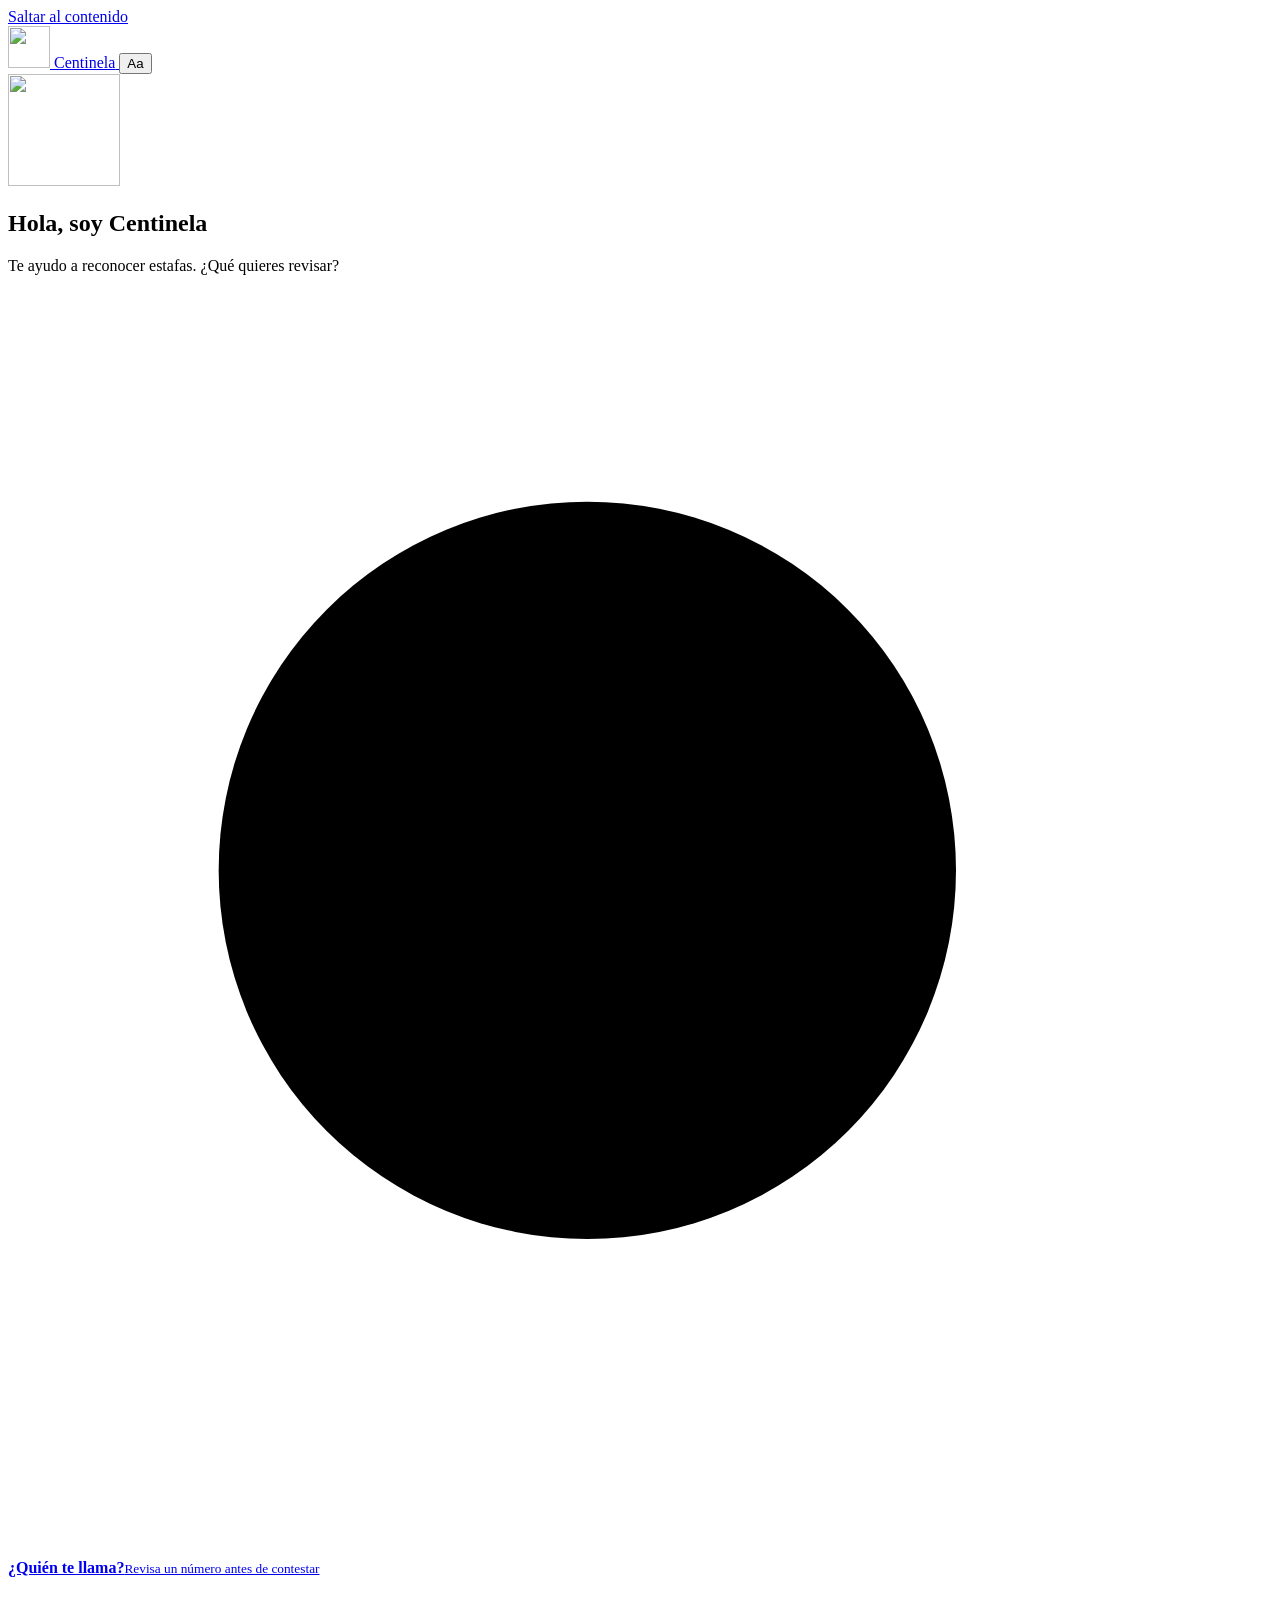
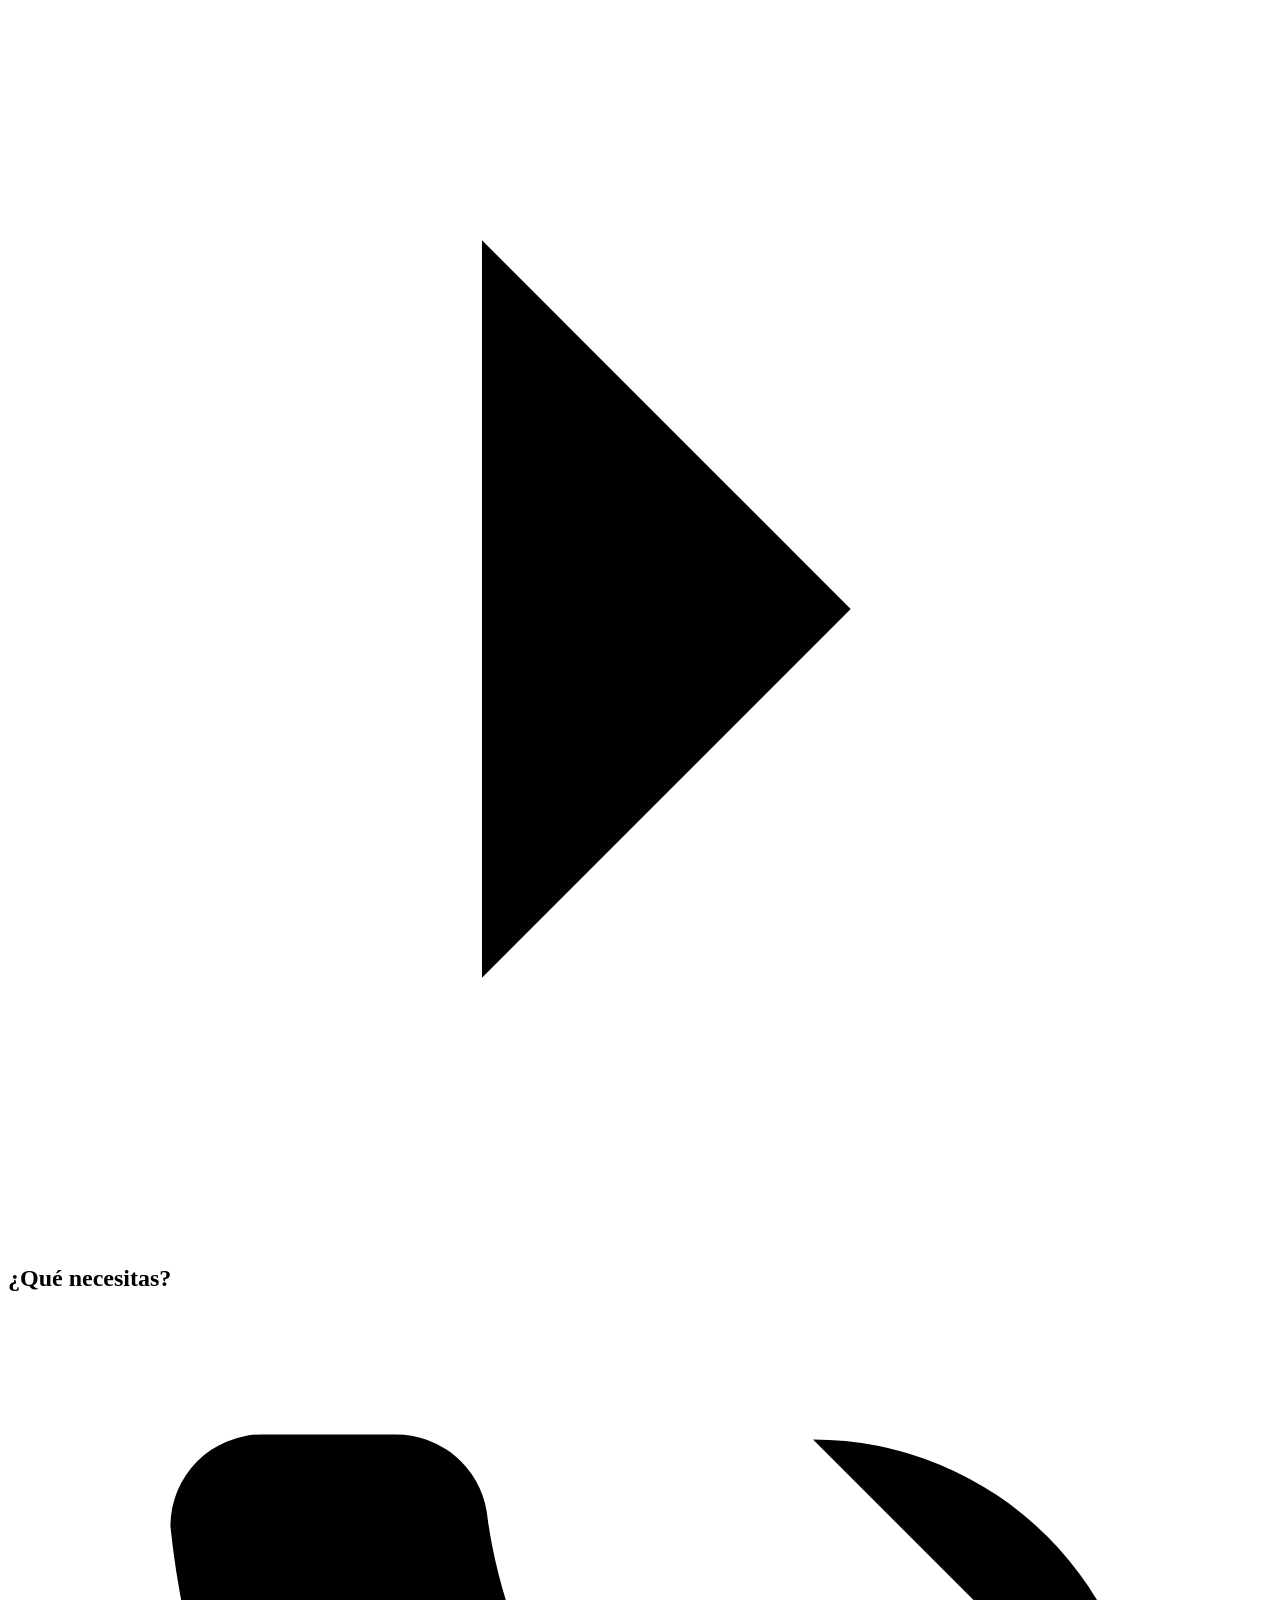
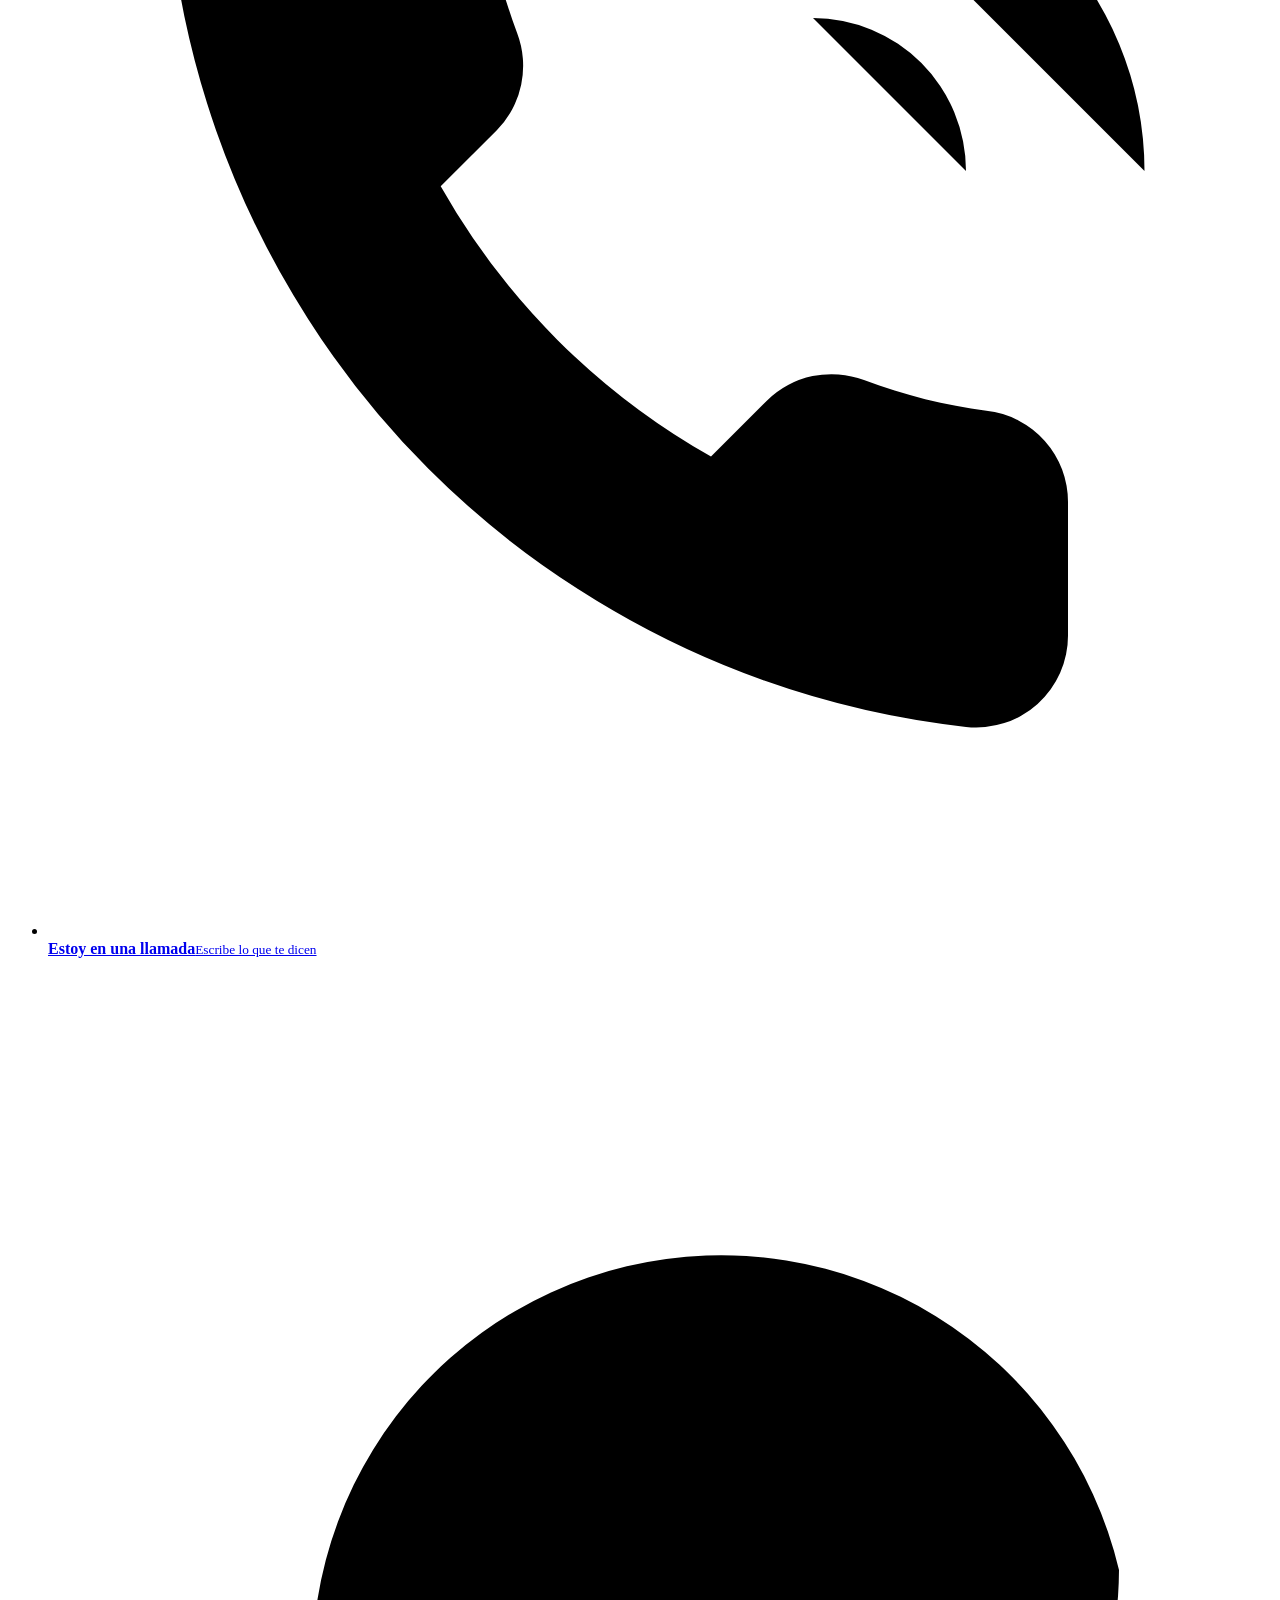
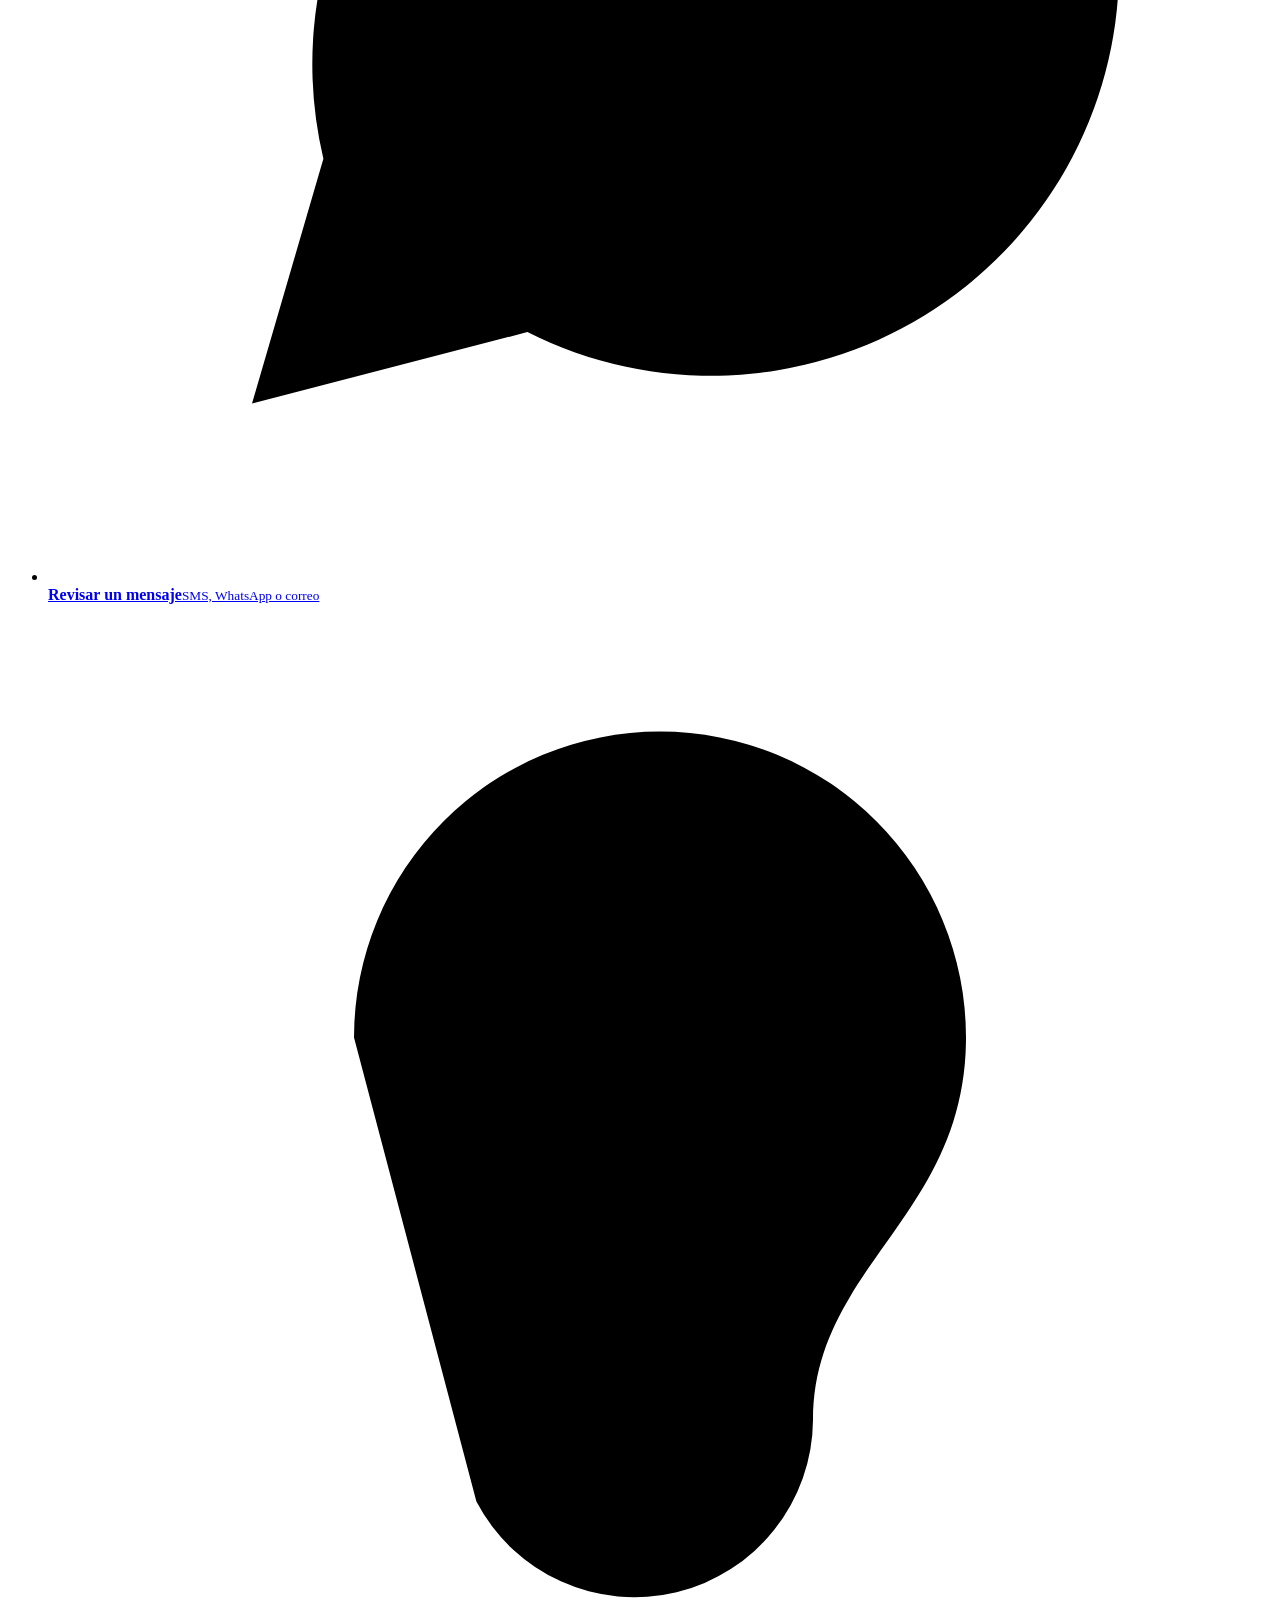
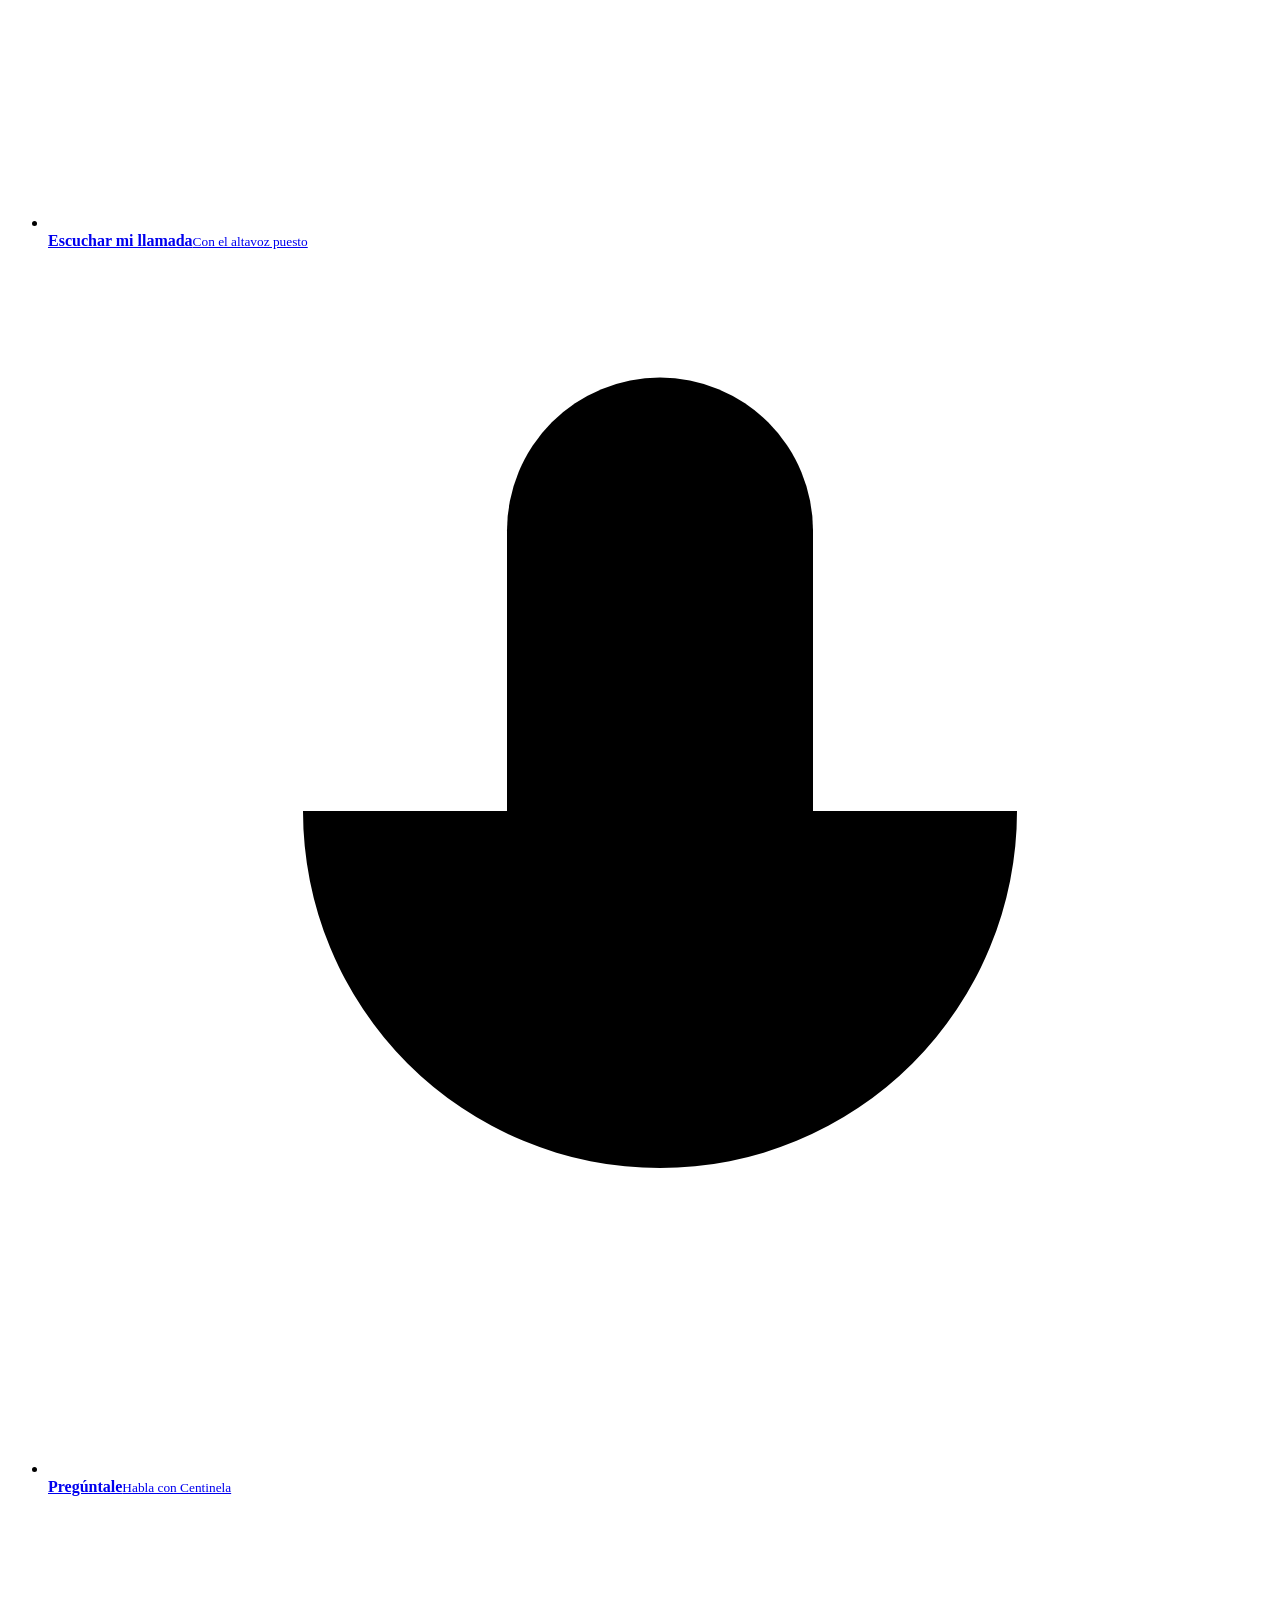
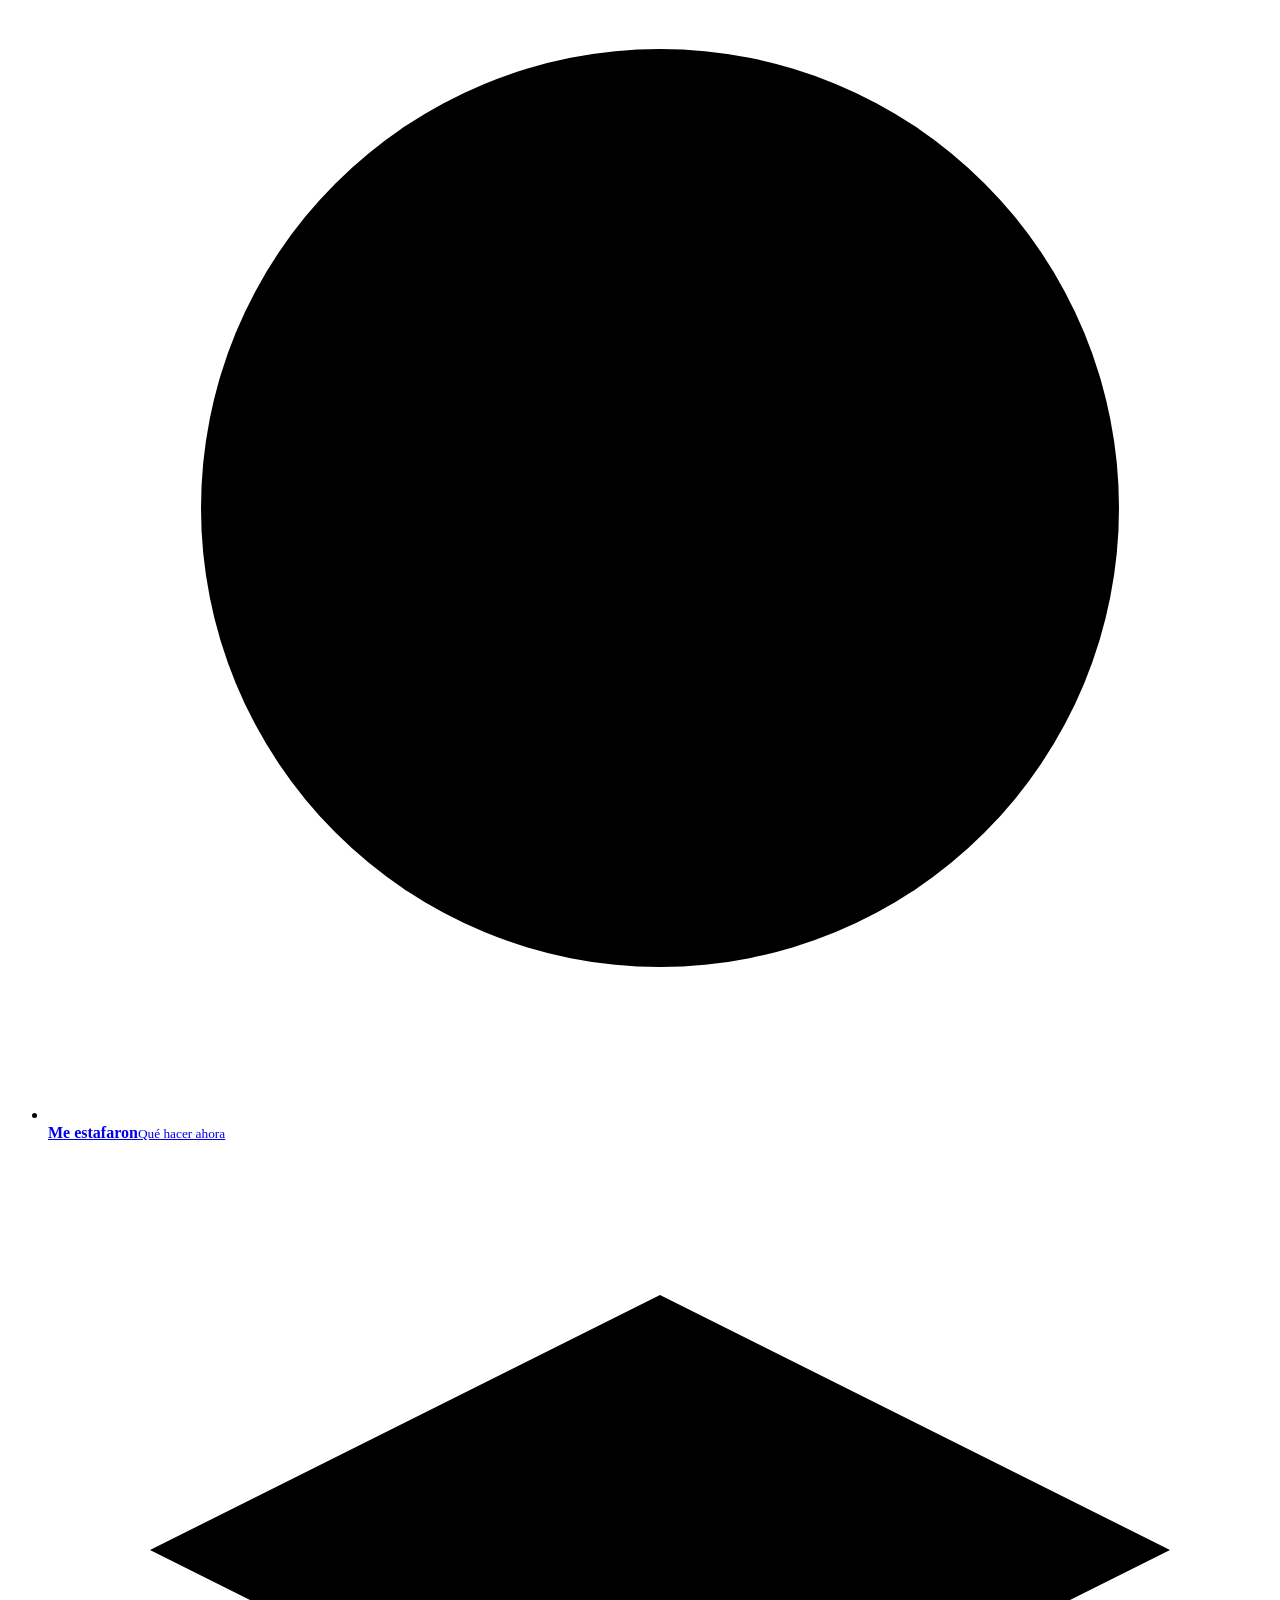
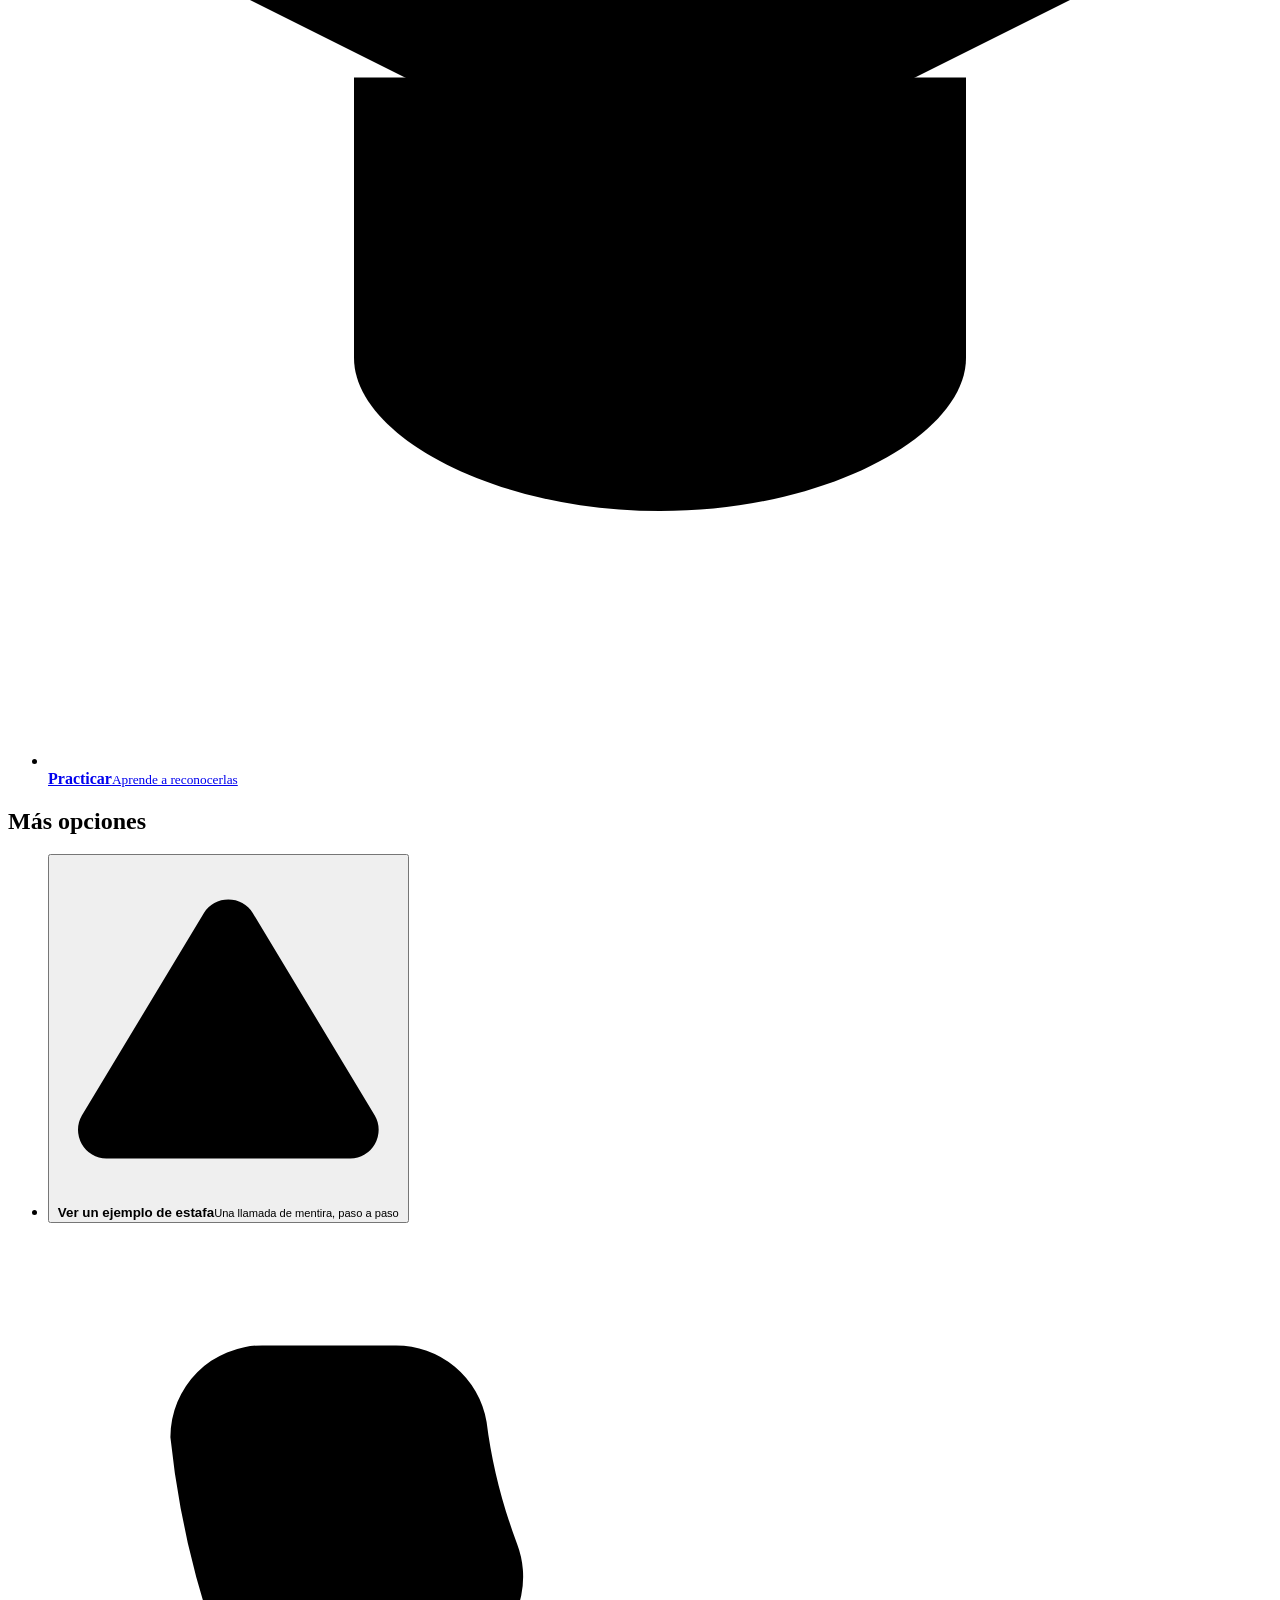
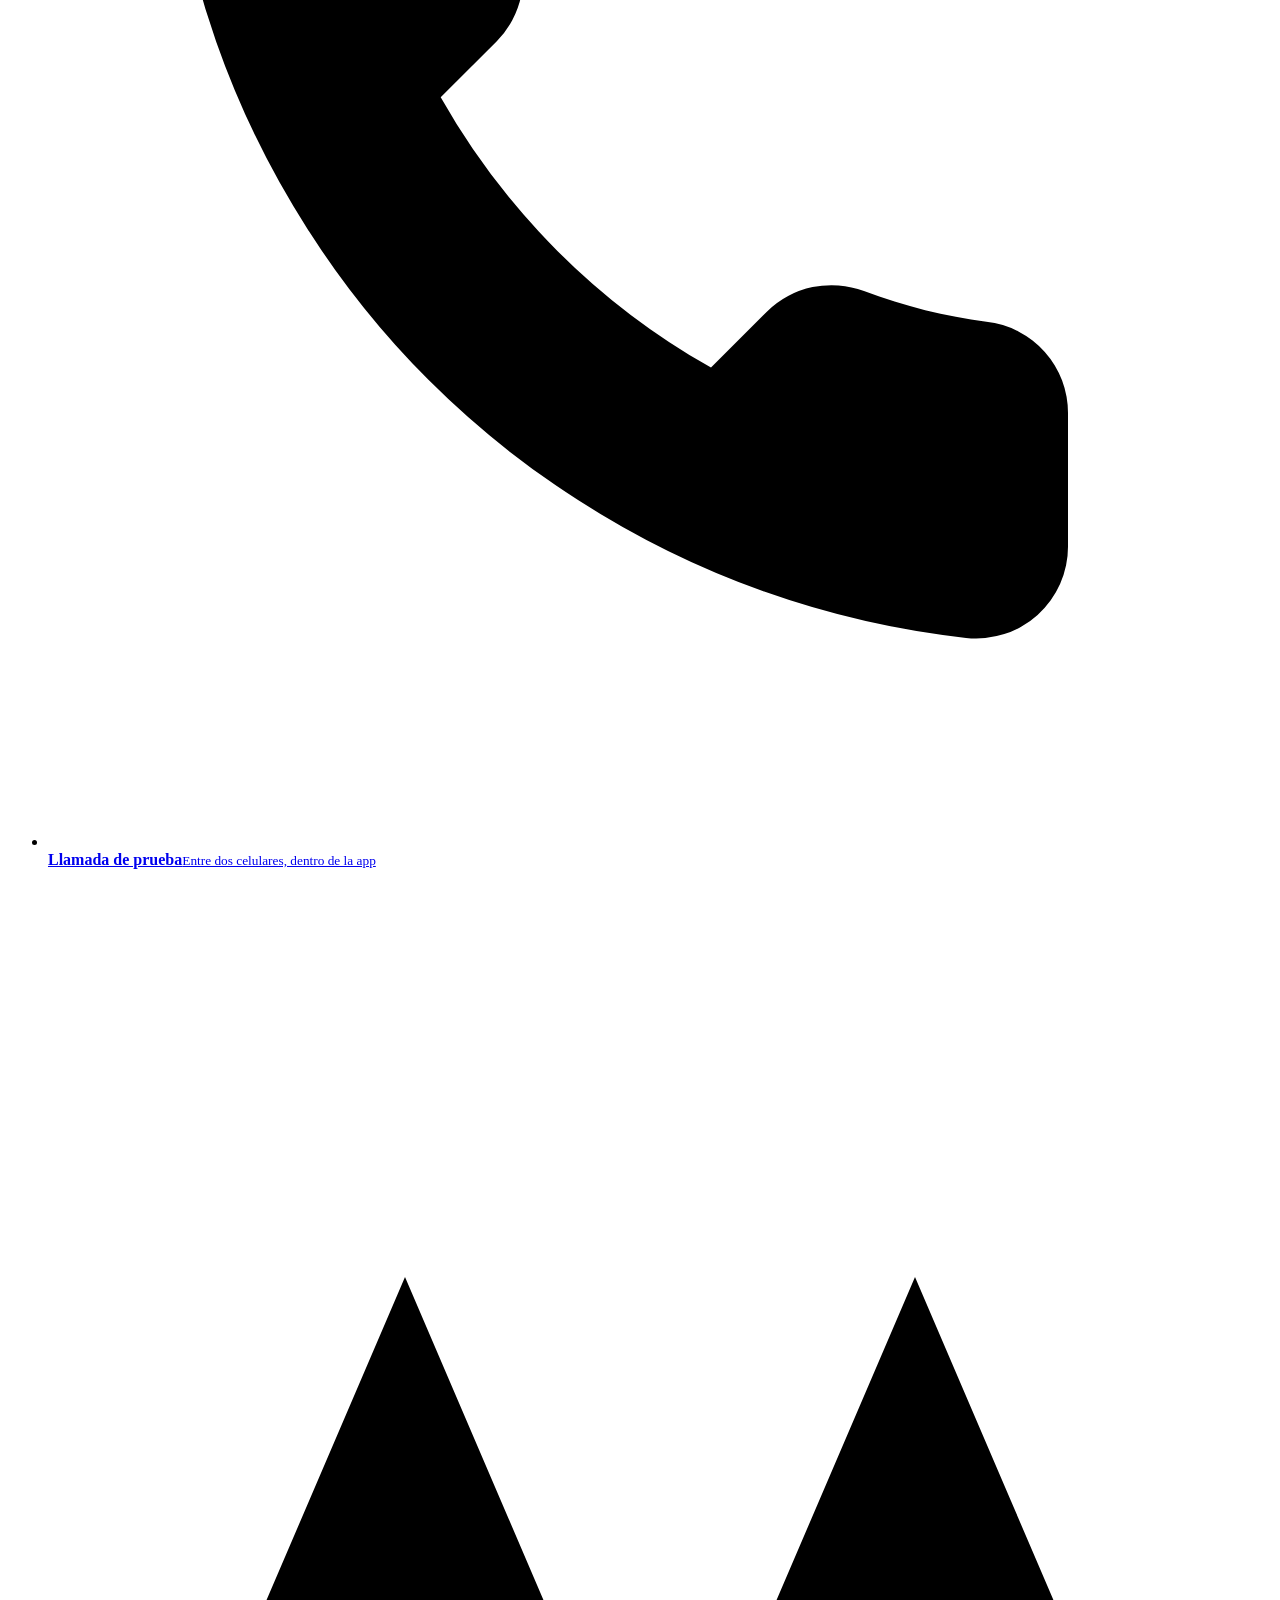
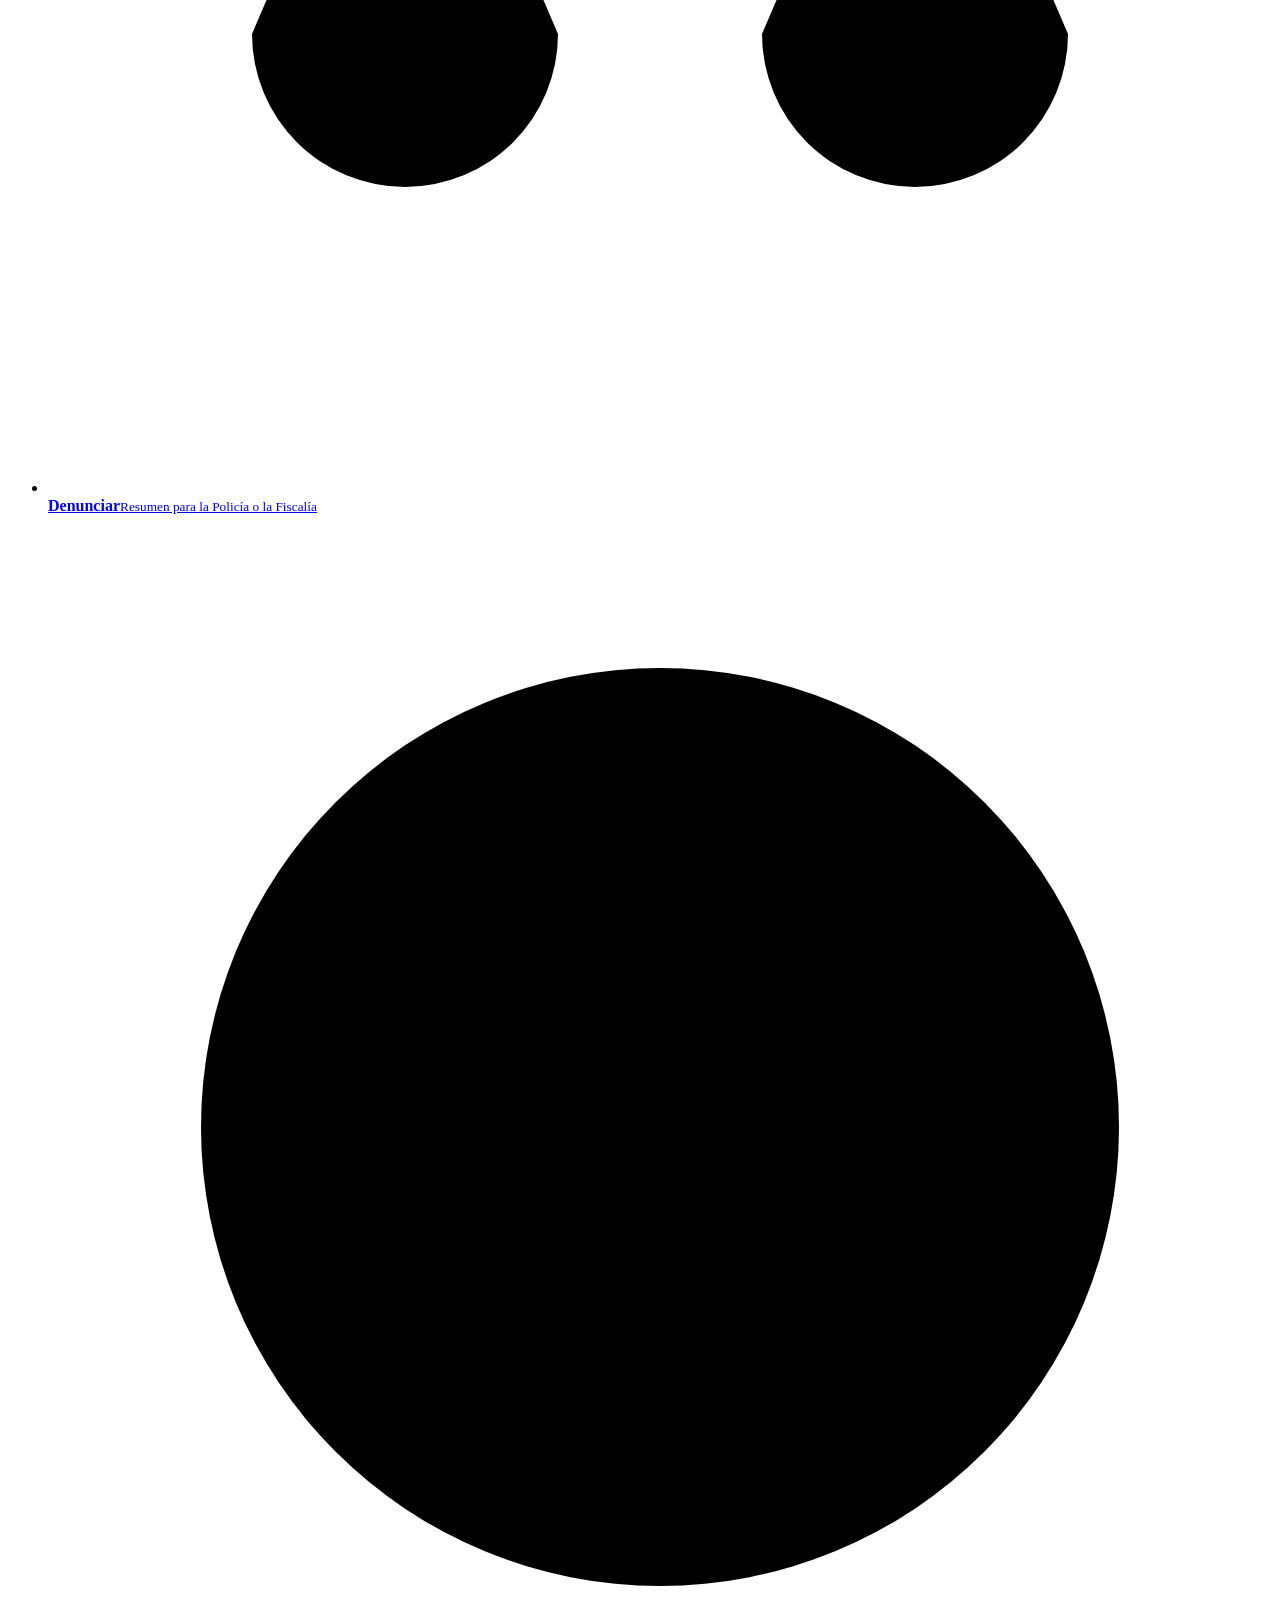
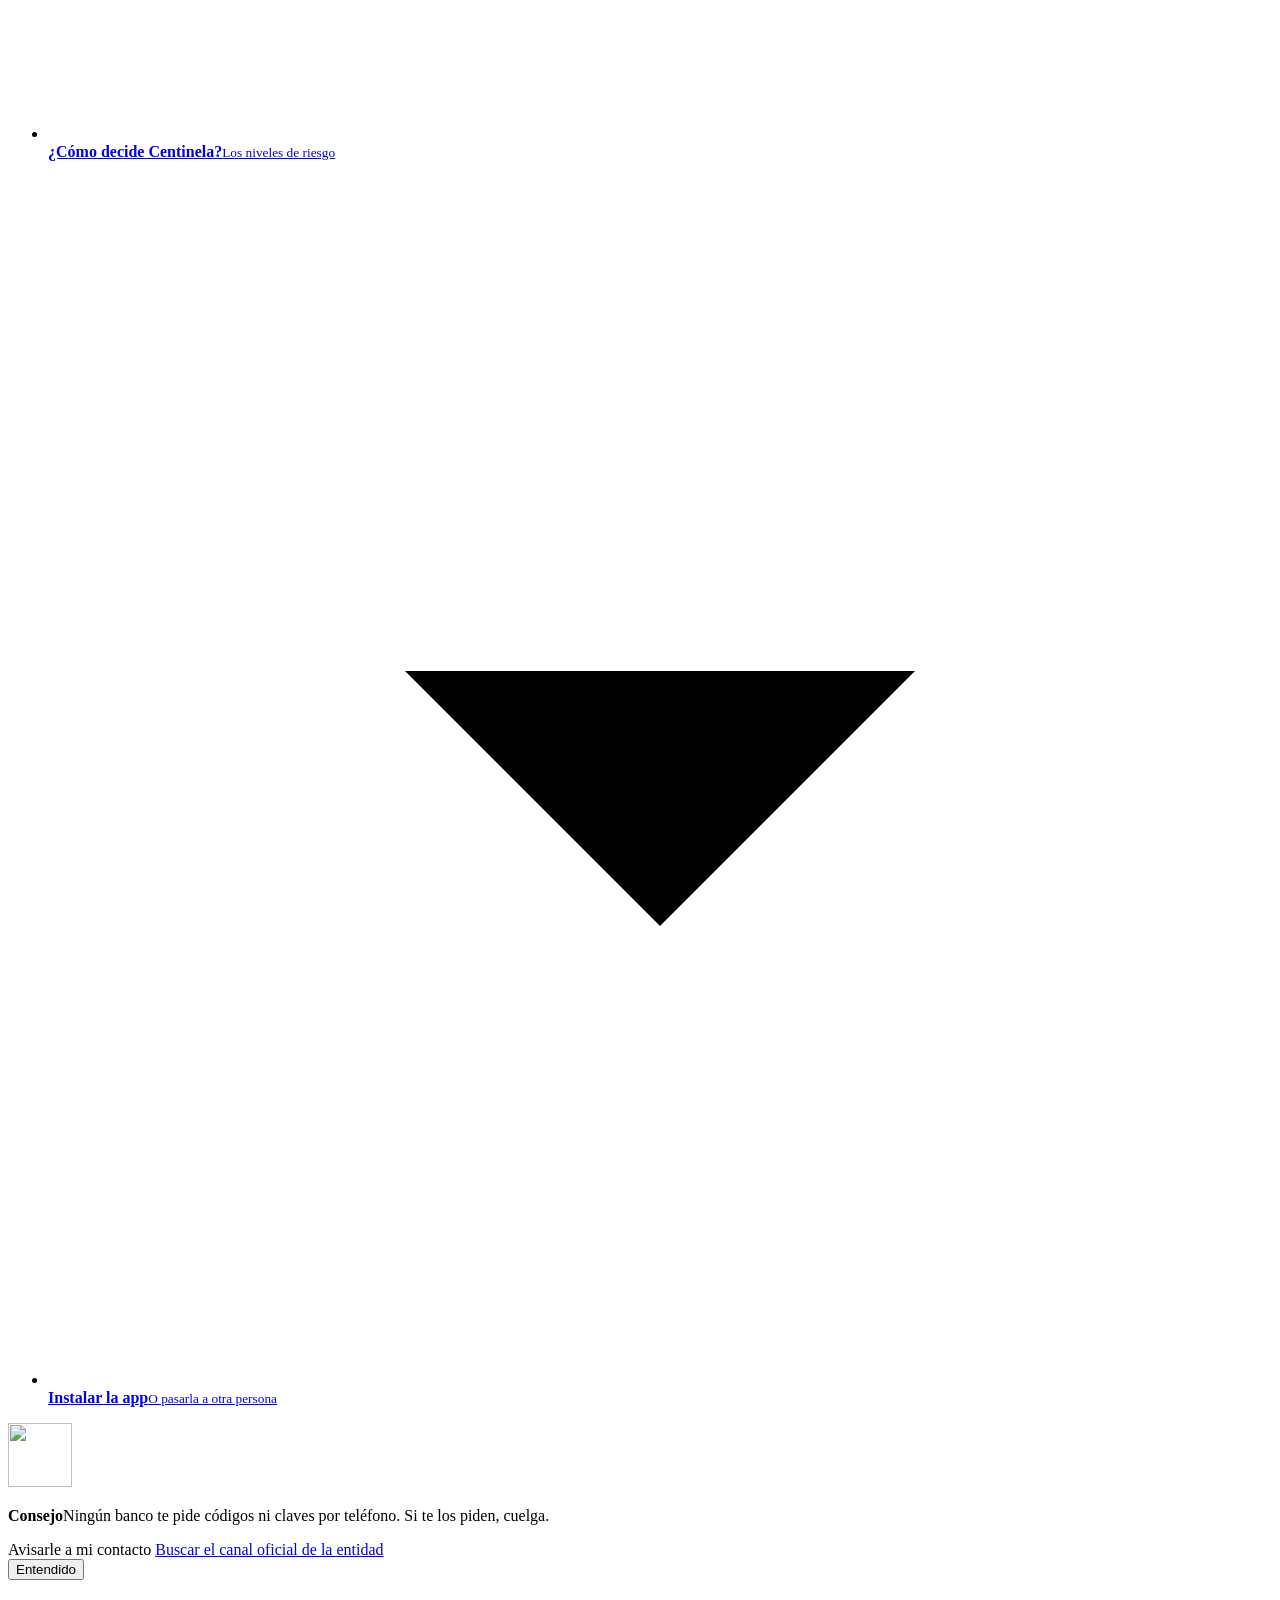
==== frontend/index.html @ 09b5fab8 "Compartir con Centinela: revisar un mensaje de WhatsApp o SMS sin copiarlo Desde WhatsApp, Mensajes " ====
<!doctype html>
<html lang="es">
<head>
  <meta charset="utf-8">
  <meta name="viewport" content="width=device-width, initial-scale=1, viewport-fit=cover">
  <meta name="theme-color" content="#ffffff" media="(prefers-color-scheme: light)">
  <meta name="theme-color" content="#07142e" media="(prefers-color-scheme: dark)">
  <title>Centinela</title>
  <meta name="description" content="Te avisa si una llamada o un mensaje tiene señales de estafa.">
  <link rel="manifest" href="/manifest.webmanifest">
  <link rel="icon" href="/buho/icono.svg" type="image/svg+xml">
  <link rel="apple-touch-icon" href="/iconos/apple-touch-icon.png">
  <link rel="stylesheet" href="/estilos.css">
  <script src="/comun.js" defer></script>
  <script src="/app.js" defer></script>
</head>
<body>
  <a class="saltar" href="#principal">Saltar al contenido</a>

  <header class="cabecera">
    <a class="marca" href="/">
      <img class="marca-buho" src="/buho/icono.svg" alt="" width="42" height="42">
      <span>Centinela</span>
    </a>
    <button type="button" id="tamano-letra" class="tamano" aria-pressed="false" aria-label="Usar letra grande"><span aria-hidden="true">A<span>a</span></span></button>
  </header>

  <main id="principal" data-vistas>
    <!-- Inicio: una acción grande y pocos botones con ícono; los detalles quedan en cada pantalla -->
    <div id="inicio" class="vista" tabindex="-1">
      <section class="saludo" aria-labelledby="saludo-titulo">
        <img class="saludo-buho" src="/buho/tranquilo.svg" alt="" width="112" height="112">
        <div class="saludo-burbuja">
          <h1 id="saludo-titulo">Hola, soy Centinela</h1>
          <p>Te ayudo a reconocer estafas. ¿Qué quieres revisar?</p>
        </div>
      </section>

      <a class="buscador" href="#quien-llama">
        <span class="buscador-icono" aria-hidden="true"><svg viewBox="0 0 24 24"><circle cx="11" cy="11" r="7"/><path d="m21 21-4.3-4.3"/></svg></span>
        <span class="buscador-texto"><strong>¿Quién te llama?</strong><small>Revisa un número antes de contestar</small></span>
        <svg class="buscador-flecha" viewBox="0 0 24 24" aria-hidden="true"><path d="m9 5 7 7-7 7"/></svg>
      </a>

      <h2 class="seccion-titulo">¿Qué necesitas?</h2>
      <ul class="servicios">
        <li><a class="servicio" href="#conversar">
          <span class="servicio-icono" aria-hidden="true"><svg viewBox="0 0 24 24"><path d="M20 15.5v2.6a1.8 1.8 0 0 1-2 1.8 17.6 17.6 0 0 1-7.6-2.7 17.3 17.3 0 0 1-5.3-5.3A17.6 17.6 0 0 1 2.4 4.2 1.8 1.8 0 0 1 4.2 2.4h2.6a1.8 1.8 0 0 1 1.8 1.5c.1.8.3 1.6.6 2.4a1.8 1.8 0 0 1-.4 1.9L7.7 9.3a14 14 0 0 0 5.3 5.3l1.1-1.1a1.8 1.8 0 0 1 1.9-.4c.8.3 1.6.5 2.4.6a1.8 1.8 0 0 1 1.6 1.8z"/><path d="M15 2.5a6.5 6.5 0 0 1 6.5 6.5M15 6a3 3 0 0 1 3 3"/></svg></span>
          <strong>Estoy en una llamada</strong><small>Escribe lo que te dicen</small></a></li>
        <li><a class="servicio" href="#mensaje">
          <span class="servicio-icono" aria-hidden="true"><svg viewBox="0 0 24 24"><path d="M21 12a8 8 0 0 1-11.6 7.1L4 20.5l1.4-4.8A8 8 0 1 1 21 12z"/><path d="M8.5 10.5h7M8.5 13.5h4.5"/></svg></span>
          <strong>Revisar un mensaje</strong><small>SMS, WhatsApp o correo</small></a></li>
        <li><a class="servicio" href="/acompanante.html">
          <span class="servicio-icono" aria-hidden="true"><svg viewBox="0 0 24 24"><path d="M6 8.5a6 6 0 1 1 12 0c0 3.5-3 4.5-3 7.5a3.5 3.5 0 0 1-6.6 1.6"/><path d="M9.5 8.5a2.5 2.5 0 1 1 5 0c0 1.5-1.5 2-1.5 3.5"/></svg></span>
          <strong>Escuchar mi llamada</strong><small>Con el altavoz puesto</small></a></li>
        <li><a class="servicio" href="#asistente">
          <span class="servicio-icono" aria-hidden="true"><svg viewBox="0 0 24 24"><rect x="9" y="2.5" width="6" height="11.5" rx="3"/><path d="M5 11a7 7 0 0 0 14 0M12 18v3.5"/></svg></span>
          <strong>Pregúntale</strong><small>Habla con Centinela</small></a></li>
        <li><a class="servicio" href="/ayuda.html#me-estafaron">
          <span class="servicio-icono" aria-hidden="true"><svg viewBox="0 0 24 24"><circle cx="12" cy="12" r="9"/><circle cx="12" cy="12" r="4"/><path d="m5.6 5.6 3.6 3.6M14.8 14.8l3.6 3.6M18.4 5.6l-3.6 3.6M9.2 14.8l-3.6 3.6"/></svg></span>
          <strong>Me estafaron</strong><small>Qué hacer ahora</small></a></li>
        <li><a class="servicio" href="/practica.html">
          <span class="servicio-icono" aria-hidden="true"><svg viewBox="0 0 24 24"><path d="M12 3 2 8l10 5 10-5z"/><path d="M6 10.5V16c0 1.5 2.7 3 6 3s6-1.5 6-3v-5.5"/></svg></span>
          <strong>Practicar</strong><small>Aprende a reconocerlas</small></a></li>
      </ul>

      <h2 class="seccion-titulo">Más opciones</h2>
      <ul class="mas">
        <li><button type="button" data-ejemplo="estafa">
          <span class="mas-icono" aria-hidden="true"><svg viewBox="0 0 24 24"><path d="M10.3 3.9 1.8 18a2 2 0 0 0 1.7 3h17a2 2 0 0 0 1.7-3L13.7 3.9a2 2 0 0 0-3.4 0z"/><path d="M12 9v4M12 17h.01"/></svg></span>
          <span><strong>Ver un ejemplo de estafa</strong><small>Una llamada de mentira, paso a paso</small></span></button></li>
        <li><a href="/llamada.html">
          <span class="mas-icono" aria-hidden="true"><svg viewBox="0 0 24 24"><path d="M20 15.5v2.6a1.8 1.8 0 0 1-2 1.8 17.6 17.6 0 0 1-7.6-2.7 17.3 17.3 0 0 1-5.3-5.3A17.6 17.6 0 0 1 2.4 4.2 1.8 1.8 0 0 1 4.2 2.4h2.6a1.8 1.8 0 0 1 1.8 1.5c.1.8.3 1.6.6 2.4a1.8 1.8 0 0 1-.4 1.9L7.7 9.3a14 14 0 0 0 5.3 5.3l1.1-1.1a1.8 1.8 0 0 1 1.9-.4c.8.3 1.6.5 2.4.6a1.8 1.8 0 0 1 1.6 1.8z"/></svg></span>
          <span><strong>Llamada de prueba</strong><small>Entre dos celulares, dentro de la app</small></span></a></li>
        <li><a href="#denuncia">
          <span class="mas-icono" aria-hidden="true"><svg viewBox="0 0 24 24"><path d="M12 3v18M5 8h14M7 8l-3 7a3 3 0 0 0 6 0zM17 8l-3 7a3 3 0 0 0 6 0z"/></svg></span>
          <span><strong>Denunciar</strong><small>Resumen para la Policía o la Fiscalía</small></span></a></li>
        <li><a href="#como">
          <span class="mas-icono" aria-hidden="true"><svg viewBox="0 0 24 24"><circle cx="12" cy="12" r="9"/><path d="M12 11v6M12 7h.01"/></svg></span>
          <span><strong>¿Cómo decide Centinela?</strong><small>Los niveles de riesgo</small></span></a></li>
        <li><a href="/instalar.html">
          <span class="mas-icono" aria-hidden="true"><svg viewBox="0 0 24 24"><path d="M12 3v12M7 10l5 5 5-5"/><path d="M5 21h14"/></svg></span>
          <span><strong>Instalar la app</strong><small>O pasarla a otra persona</small></span></a></li>
      </ul>

      <aside class="consejo" aria-label="Consejo">
        <img src="/buho/atento.svg" alt="" width="64" height="64">
        <p><strong>Consejo</strong><span id="consejo-texto">Ningún banco te pide códigos ni claves por teléfono. Si te los piden, cuelga.</span></p>
      </aside>
    </div>

    <!-- Aviso de pantalla completa: se anuncia una sola vez por conversación -->
    <section id="alerta" class="alerta oculto" role="alert" aria-live="assertive" tabindex="-1">
      <span class="alerta-icono" aria-hidden="true"></span>
      <div>
        <p class="alerta-titulo"></p>
        <p class="alerta-texto"></p>
        <p class="alerta-clave oculto"></p>
        <a class="alerta-contacto boton-principal oculto" target="_blank" rel="noopener noreferrer">Avisarle a mi contacto</a>
        <a class="alerta-enlace" href="/ayuda.html#directorio">Buscar el canal oficial de la entidad</a>
      </div>
      <button type="button" id="cerrar-alerta" class="boton-secundario">Entendido</button>
    </section>

    <!-- Estoy en una llamada: escribir lo que dicen, frase por frase -->
    <section id="conversar" class="vista oculto" aria-labelledby="conv-titulo">
      <div class="panel-cabeza">
        <a class="volver" href="#inicio" aria-label="Volver al inicio"><svg viewBox="0 0 24 24" aria-hidden="true"><path d="M15 5 8 12l7 7"/></svg></a>
        <h2 id="conv-titulo" tabindex="-1">Estoy en una llamada</h2>
      </div>

      <section class="estado" aria-labelledby="estado-titulo">
        <h3 id="estado-titulo" class="visualmente-oculto">Nivel de riesgo actual</h3>
        <div id="nivel" class="nivel sin-datos" data-nivel="bajo" aria-live="polite">
          <span class="nivel-buho" aria-hidden="true"></span>
          <span class="nivel-texto"><span class="nivel-etiqueta">Nivel de riesgo:</span> <span class="nivel-valor"><span class="nivel-icono" aria-hidden="true"></span><strong id="nivel-valor">Sin analizar</strong></span></span>
        </div>
        <p id="nivel-mensaje" class="nivel-mensaje">Agrega la primera frase para empezar.</p>
        <p id="guardado" class="ayuda"></p>
      </section>

      <section class="tarjeta" aria-labelledby="dicho-titulo">
        <h3 id="dicho-titulo" class="visualmente-oculto">Conversación</h3>
        <div id="conv-vacia" class="vacio">
          <p>Escribe abajo lo que te dicen, frase por frase. Yo te digo si parece estafa.</p>
          <div class="acciones">
            <button type="button" class="boton-secundario" data-ejemplo="estafa">Ver un ejemplo de estafa</button>
            <button type="button" class="boton-secundario" data-ejemplo="legitima">Ver una llamada normal</button>
          </div>
        </div>
        <ol id="conversacion" class="conversacion"></ol>
        <p id="analizando" class="escribiendo oculto" aria-hidden="true"><span></span><span></span><span></span></p>

        <form id="formulario" class="compositor" novalidate>
          <h3 id="form-titulo" class="visualmente-oculto">Agregar una frase</h3>
          <fieldset class="hablante">
            <legend>¿Quién lo dijo?</legend>
            <div class="segmentos">
              <label><input type="radio" name="hablante" value="llamante" checked> Quien llama</label>
              <label><input type="radio" name="hablante" value="usuario"> Yo</label>
            </div>
          </fieldset>

          <label for="texto" class="etiqueta visualmente-oculto">Frase</label>
          <textarea id="texto" name="texto" rows="3" maxlength="2000" required
            aria-describedby="texto-ayuda texto-error"
            placeholder="Ej.: Le hablamos del banco, necesito el código que le llegó."></textarea>
          <p id="texto-ayuda" class="ayuda">No escribas tus claves ni números de tarjeta reales.</p>
          <p id="texto-error" class="error" role="status"></p>

          <div class="acciones">
            <button type="submit" id="analizar" class="boton-principal boton-grande"><svg viewBox="0 0 24 24" aria-hidden="true"><path d="M22 2 11 13M22 2l-7 20-4-9-9-4z"/></svg><span id="analizar-texto">Analizar frase</span></button>
            <button type="button" id="nueva" class="boton-secundario">Empezar otra conversación</button>
          </div>
        </form>
      </section>

      <details id="audio" class="plegable">
        <summary><span class="h-icono" aria-hidden="true"><svg viewBox="0 0 24 24"><path d="M3 12h2M7 8v8M11 5v14M15 9v6M19 11v2"/></svg></span><h3 id="audio-titulo">Usar un audio grabado</h3></summary>
        <p>Graba la conversación o sube un archivo. Se convierte en texto <strong>en este equipo</strong> y el audio se descarta enseguida.</p>
        <label class="consentimiento">
          <input type="checkbox" id="consentimiento">
          <span>Las personas que se escuchan en el audio saben que se está analizando y están de acuerdo.</span>
        </label>
        <div class="acciones">
          <button type="button" id="grabar" class="boton-secundario">Grabar</button>
          <button type="button" id="detener" class="boton-principal oculto">Detener y analizar</button>
          <input type="file" id="archivo" accept="audio/*,video/webm" class="visualmente-oculto">
          <label class="boton-archivo" for="archivo">Subir un archivo</label>
        </div>
        <p id="audio-estado" class="ayuda" role="status" aria-live="polite"></p>
        <p class="ayuda">WAV, MP3, M4A, OGG o WebM, hasta 10 MB. La primera vez tarda más.</p>
      </details>

      <ul class="mas mas-suelta">
        <li><a href="#asistente">
          <span class="mas-icono" aria-hidden="true"><svg viewBox="0 0 24 24"><rect x="9" y="2.5" width="6" height="11.5" rx="3"/><path d="M5 11a7 7 0 0 0 14 0M12 18v3.5"/></svg></span>
          <span><strong>¿Tienes dudas?</strong><small>Pregúntale a Centinela</small></span></a></li>
        <li><a href="#denuncia">
          <span class="mas-icono" aria-hidden="true"><svg viewBox="0 0 24 24"><path d="M12 3v18M5 8h14M7 8l-3 7a3 3 0 0 0 6 0zM17 8l-3 7a3 3 0 0 0 6 0z"/></svg></span>
          <span><strong>Denunciar esta llamada</strong><small>Te armo el resumen</small></span></a></li>
      </ul>
    </section>

    <!-- ¿Quién te llama?: reputación del número en la comunidad -->
    <section id="quien-llama" class="vista oculto" aria-labelledby="numero-titulo">
      <div class="panel-cabeza">
        <a class="volver" href="#inicio" aria-label="Volver al inicio"><svg viewBox="0 0 24 24" aria-hidden="true"><path d="M15 5 8 12l7 7"/></svg></a>
        <h2 id="numero-titulo" tabindex="-1">¿Quién te llama?</h2>
      </div>
      <p class="panel-intro">Escribe el número y te digo si otras personas lo han reportado.</p>
      <div class="tarjeta">
        <label for="numero" class="etiqueta">Número que te llama</label>
        <input type="tel" id="numero" class="campo-grande" maxlength="25" autocomplete="off" placeholder="300 123 4567" aria-describedby="numero-aviso">
        <div class="acciones">
          <button type="button" id="consultar-numero" class="boton-principal boton-grande"><svg viewBox="0 0 24 24" aria-hidden="true"><circle cx="11" cy="11" r="7"/><path d="m21 21-4.3-4.3"/></svg>Revisar número</button>
        </div>
        <p id="numero-aviso" class="error" role="status"></p>
        <p id="numero-resultado" class="reputacion oculto" role="status" aria-live="polite"></p>
        <p class="ayuda">Si estás analizando una llamada, Centinela también tiene en cuenta este número.</p>
      </div>
      <details class="plegable">
        <summary>Contarle a la comunidad cómo me fue</summary>
        <form id="form-reporte" novalidate>
          <fieldset id="resultados" class="roles">
            <legend>¿Qué pasó en esa llamada?</legend>
          </fieldset>
          <div id="caja-categoria">
            <label for="categoria" class="etiqueta">¿Qué hizo?</label>
            <select id="categoria"></select>
          </div>
          <div class="acciones"><button type="submit" class="boton-principal">Enviar</button></div>
          <p id="reporte-estado" class="ayuda" role="status" aria-live="polite"></p>
          <p class="ayuda">Necesitas una cuenta. Nadie más verá que fuiste tú. Si analizaste la llamada aquí, tu reporte vale más.</p>
        </form>
      </details>
      <details class="plegable">
        <summary>¿Cómo evitamos reportes falsos?</summary>
        <ul class="catalogo">
          <li>Cada cuenta opina una sola vez por número y máximo 10 veces al día.</li>
          <li>Las cuentas con menos de un día no cuentan todavía.</li>
          <li>Por número solo cuentan los primeros 3 reportes de cada día, para frenar avalanchas.</li>
          <li>Pesa más quien perdió algo y quien analizó la llamada en Centinela; los reportes viejos pesan menos.</li>
          <li>Publicidad y call centers se separan de las estafas, y quien dice que la llamada fue legítima pone el número en duda.</li>
          <li>Solo hablamos de "probable estafa" cuando al menos 2 personas dicen que perdieron algo.</li>
        </ul>
      </details>
    </section>

    <!-- Revisar un mensaje -->
    <section id="mensaje" class="vista oculto" aria-labelledby="mensaje-titulo">
      <div class="panel-cabeza">
        <a class="volver" href="#inicio" aria-label="Volver al inicio"><svg viewBox="0 0 24 24" aria-hidden="true"><path d="M15 5 8 12l7 7"/></svg></a>
        <h2 id="mensaje-titulo" tabindex="-1">Revisar un mensaje</h2>
      </div>
      <p class="panel-intro">Pega el SMS, WhatsApp o correo raro. Reviso lo que te piden y los enlaces, sin abrirlos.</p>
      <p class="ayuda compartir-ayuda">Más fácil: mantén presionado el mensaje en WhatsApp o en Mensajes, busca la opción Compartir y elige Centinela.</p>
      <div class="tarjeta">
        <form id="form-mensaje" novalidate>
          <label for="texto-mensaje" class="etiqueta">Mensaje que recibiste</label>
          <textarea id="texto-mensaje" rows="5" maxlength="2000" placeholder="Ej.: Su paquete está retenido, pague el envío en bit.ly/..."></textarea>
          <div class="acciones"><button type="submit" id="revisar-mensaje" class="boton-principal boton-grande">Revisar mensaje</button></div>
          <p id="mensaje-error" class="error" role="status"></p>
        </form>
        <div id="msj-resultado" class="resultado-mensaje oculto" role="status" aria-live="polite">
          <p class="resultado-cabeza"><span class="nivel-icono" aria-hidden="true"></span><strong id="msj-nivel"></strong></p>
          <p id="msj-texto"></p>
          <ul id="msj-enlaces" class="enlaces"></ul>
          <p id="msj-limite" class="ayuda"></p>
        </div>
      </div>
    </section>

    <!-- Pregúntale a Centinela -->
    <section id="asistente" class="vista oculto" aria-labelledby="asistente-titulo">
      <div class="panel-cabeza">
        <a class="volver" href="#inicio" aria-label="Volver al inicio"><svg viewBox="0 0 24 24" aria-hidden="true"><path d="M15 5 8 12l7 7"/></svg></a>
        <h2 id="asistente-titulo" tabindex="-1">Pregúntale a Centinela</h2>
      </div>
      <p class="panel-intro">Toca el botón y habla. Te respondo en pantalla y en voz alta.</p>
      <div class="tarjeta">
        <button type="button" id="hablar" class="boton-principal boton-hablar"><svg viewBox="0 0 24 24" aria-hidden="true"><rect x="9" y="2.5" width="6" height="11.5" rx="3"/><path d="M5 11a7 7 0 0 0 14 0M12 18v3.5"/></svg>Tocar para hablar</button>
        <button type="button" id="dejar-hablar" class="boton-principal boton-hablar oculto">Listo, ya hablé</button>
        <p class="ayuda">Tu voz se convierte en texto en este equipo y se descarta enseguida.</p>
        <div id="respuesta" class="respuesta oculto" aria-live="polite">
          <img class="respuesta-buho" src="/buho/tranquilo.svg" alt="" width="60" height="60">
          <div class="respuesta-burbuja">
            <p id="dijiste" class="ayuda"></p>
            <p id="respuesta-texto"></p>
            <p id="respuesta-nota" class="ayuda"></p>
          </div>
        </div>
        <div id="sugerencias" class="sugerencias" aria-label="Preguntas sugeridas"></div>
        <form id="form-pregunta" class="pregunta" novalidate>
          <label for="pregunta" class="etiqueta">O escribe tu pregunta</label>
          <div class="fila">
            <input type="text" id="pregunta" maxlength="500" autocomplete="off" placeholder="¿Esta llamada parece una estafa?">
            <button type="submit" class="boton-secundario">Preguntar</button>
          </div>
        </form>
        <label class="consentimiento">
          <input type="checkbox" id="en-voz-alta" checked>
          <span>Responder en voz alta</span>
        </label>
      </div>
    </section>

    <!-- Denunciar ante las autoridades -->
    <section id="denuncia" class="vista oculto" aria-labelledby="denuncia-titulo">
      <div class="panel-cabeza">
        <a class="volver" href="#inicio" aria-label="Volver al inicio"><svg viewBox="0 0 24 24" aria-hidden="true"><path d="M15 5 8 12l7 7"/></svg></a>
        <h2 id="denuncia-titulo" tabindex="-1">Denunciar ante las autoridades</h2>
      </div>
      <p class="panel-intro">Te armo un resumen con el número, la fecha y lo que te pidieron, para que lo presentes tú. Centinela no lo envía a nadie.</p>
      <div class="tarjeta">
        <label class="consentimiento">
          <input type="checkbox" id="denuncia-perdida">
          <span>Perdí dinero o entregué datos</span>
        </label>
        <div class="acciones">
          <button type="button" id="preparar-denuncia" class="boton-principal boton-grande">Preparar resumen</button>
        </div>
        <div id="denuncia-lista" class="oculto">
          <label for="denuncia-texto" class="etiqueta">Resumen para tu denuncia</label>
          <textarea id="denuncia-texto" rows="10" readonly></textarea>
          <p class="ayuda">Revísalo y agrega lo que falte. El número que se ve en pantalla se puede suplantar; dilo así si no estás seguro.</p>
          <div class="acciones">
            <button type="button" id="copiar-denuncia" class="boton-secundario">Copiar</button>
            <button type="button" id="descargar-denuncia" class="boton-secundario">Descargar</button>
          </div>
          <p id="denuncia-estado" class="ayuda" role="status" aria-live="polite"></p>
          <h3 class="subtitulo">Dónde presentarla</h3>
          <ul class="canales">
            <li id="canal-165" class="oculto"><a href="tel:165"><strong>Línea 165 del GAULA</strong><span>Extorsión o amenazas. Gratis, todo el día.</span></a></li>
            <li id="canal-banco" class="oculto"><span class="canal-sin-enlace"><strong>Tu banco, primero</strong><span>Si perdiste dinero, llama ya a la línea oficial que está en tu tarjeta para bloquear y pedir la reversión.</span></span></li>
            <li><a href="https://adenunciar.policia.gov.co/" rel="noopener" target="_blank"><strong>ADenunciar</strong><span>Denuncia virtual de la Fiscalía y la Policía para estafas y extorsión. Puedes adjuntar este resumen.</span></a></li>
            <li><a href="https://caivirtual.policia.gov.co/" rel="noopener" target="_blank"><strong>CAI Virtual</strong><span>Policía Nacional, delitos informáticos y fraudes por internet o teléfono.</span></a></li>
            <li><a href="tel:123"><strong>Línea 123</strong><span>Si estás en peligro ahora mismo.</span></a></li>
          </ul>
        </div>
      </div>
    </section>

    <!-- ¿Cómo decide Centinela? -->
    <section id="como" class="vista oculto" aria-labelledby="como-titulo">
      <div class="panel-cabeza">
        <a class="volver" href="#inicio" aria-label="Volver al inicio"><svg viewBox="0 0 24 24" aria-hidden="true"><path d="M15 5 8 12l7 7"/></svg></a>
        <h2 id="como-titulo" tabindex="-1">¿Cómo decide Centinela?</h2>
      </div>
      <p class="panel-intro">Busco señales en <strong>lo que te piden</strong>, no en la voz, el acento ni en quién habla.</p>
      <div class="tarjeta">
        <ul class="niveles">
          <li data-nivel="bajo"><span class="nivel-icono" aria-hidden="true"></span><span><strong>Bajo:</strong> no encontré señales.</span></li>
          <li data-nivel="moderado"><span class="nivel-icono" aria-hidden="true"></span><span><strong>Moderado:</strong> hay algo que pide cuidado, como decir que llaman de un banco.</span></li>
          <li data-nivel="alto"><span class="nivel-icono" aria-hidden="true"></span><span><strong>Alto:</strong> te piden un código, datos de la tarjeta, dinero o instalar una aplicación.</span></li>
          <li data-nivel="critico"><span class="nivel-icono" aria-hidden="true"></span><span><strong>Crítico:</strong> te piden algo de eso y además te presionan o amenazan.</span></li>
        </ul>
        <details>
          <summary>Ver todas las señales que reviso</summary>
          <ul id="catalogo" class="catalogo"></ul>
        </details>
        <p class="ayuda">Puedo equivocarme. Un nivel bajo no garantiza que la llamada sea segura. Si dudas, cuelga y llama tú a la entidad por su número oficial.</p>
        <div class="acciones"><button type="button" id="bv-abrir" class="boton-secundario">Ver la bienvenida otra vez</button></div>
      </div>
    </section>
  </main>

  <footer class="pie">
    <p>Centinela solo analiza lo que tú le das y no guarda tus conversaciones sin tu permiso. Versión de prueba.</p>
  </footer>

  <nav class="barra" aria-label="Secciones">
    <a href="/" aria-current="page"><svg viewBox="0 0 24 24" aria-hidden="true"><path d="M3 10.5 12 3l9 7.5V20a1 1 0 0 1-1 1h-5v-6H9v6H4a1 1 0 0 1-1-1z"/></svg>Inicio</a>
    <a href="/ayuda.html"><svg viewBox="0 0 24 24" aria-hidden="true"><circle cx="12" cy="12" r="9"/><circle cx="12" cy="12" r="4"/><path d="m5.6 5.6 3.6 3.6M14.8 14.8l3.6 3.6M18.4 5.6l-3.6 3.6M9.2 14.8l-3.6 3.6"/></svg>Ayuda</a>
    <a href="/cuenta.html"><svg viewBox="0 0 24 24" aria-hidden="true"><circle cx="12" cy="8" r="4"/><path d="M4 21a8 8 0 0 1 16 0"/></svg>Cuenta</a>
  </nav>

  <dialog id="bienvenida-dialogo" class="bienvenida-dialogo" aria-labelledby="bv-titulo">
    <section class="diapositiva">
      <img class="buho-grande" src="/buho/tranquilo.svg" alt="" width="150" height="150">
      <h2 id="bv-titulo">Hola, soy Centinela</h2>
      <p>Te aviso si una llamada o un mensaje parece estafa, y te digo qué hacer.</p>
    </section>
    <section class="diapositiva oculto">
      <img class="buho-grande" src="/buho/atento.svg" alt="" width="150" height="150">
      <h2>Tú decides qué se guarda</h2>
      <p>No necesitas cuenta. El audio se descarta enseguida y nada se guarda sin tu permiso.</p>
    </section>
    <section class="diapositiva oculto">
      <img class="buho-grande" src="/buho/alarmado.svg" alt="" width="150" height="150">
      <h2>Si me ves así, cuelga</h2>
      <ul class="niveles">
        <li data-nivel="bajo"><span class="nivel-icono" aria-hidden="true"></span><span>Bajo: sin señales</span></li>
        <li data-nivel="moderado"><span class="nivel-icono" aria-hidden="true"></span><span>Moderado: ten cuidado</span></li>
        <li data-nivel="alto"><span class="nivel-icono" aria-hidden="true"></span><span>Alto: te piden algo delicado</span></li>
        <li data-nivel="critico"><span class="nivel-icono" aria-hidden="true"></span><span>Crítico: cuelga ya</span></li>
      </ul>
    </section>
    <div class="puntos" aria-hidden="true"><span class="activo"></span><span></span><span></span></div>
    <div class="acciones">
      <button type="button" id="bv-saltar" class="boton-secundario">Saltar</button>
      <button type="button" id="bv-siguiente" class="boton-principal">Siguiente</button>
    </div>
  </dialog>
</body>
</html>
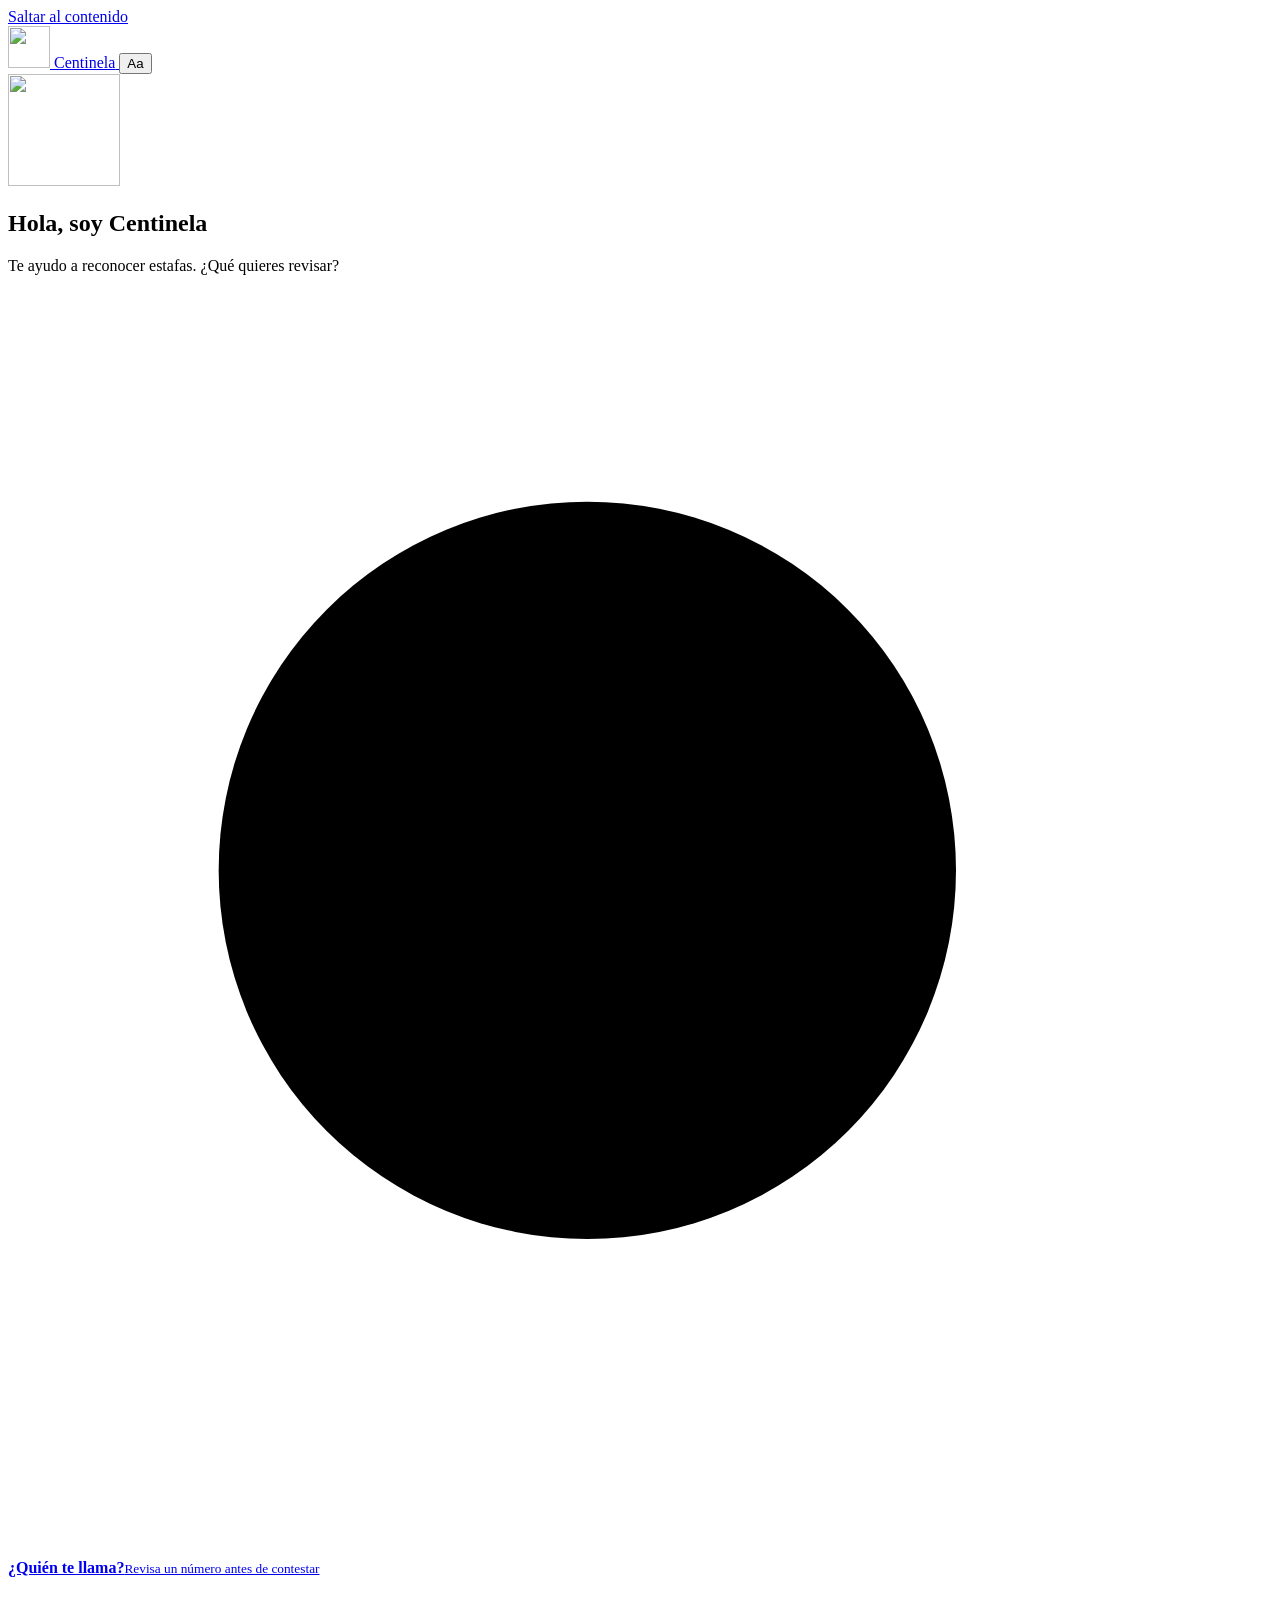
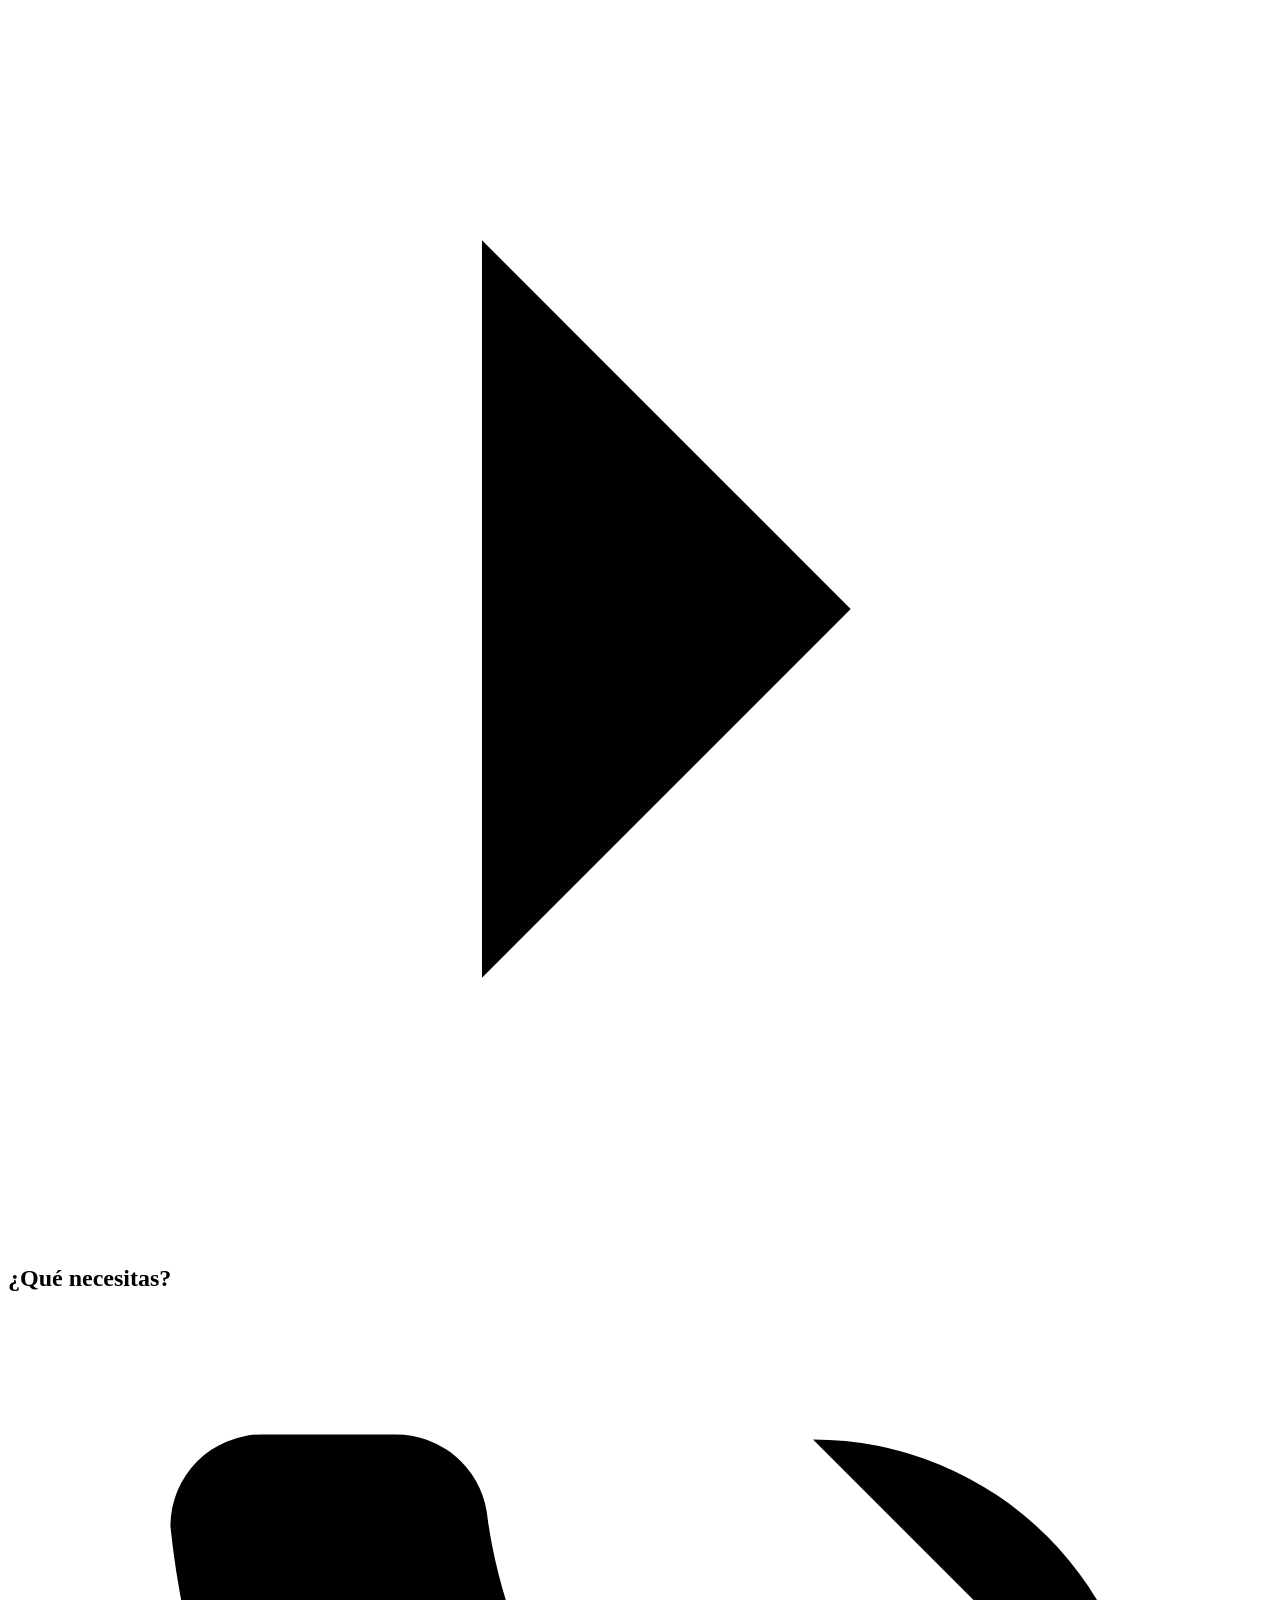
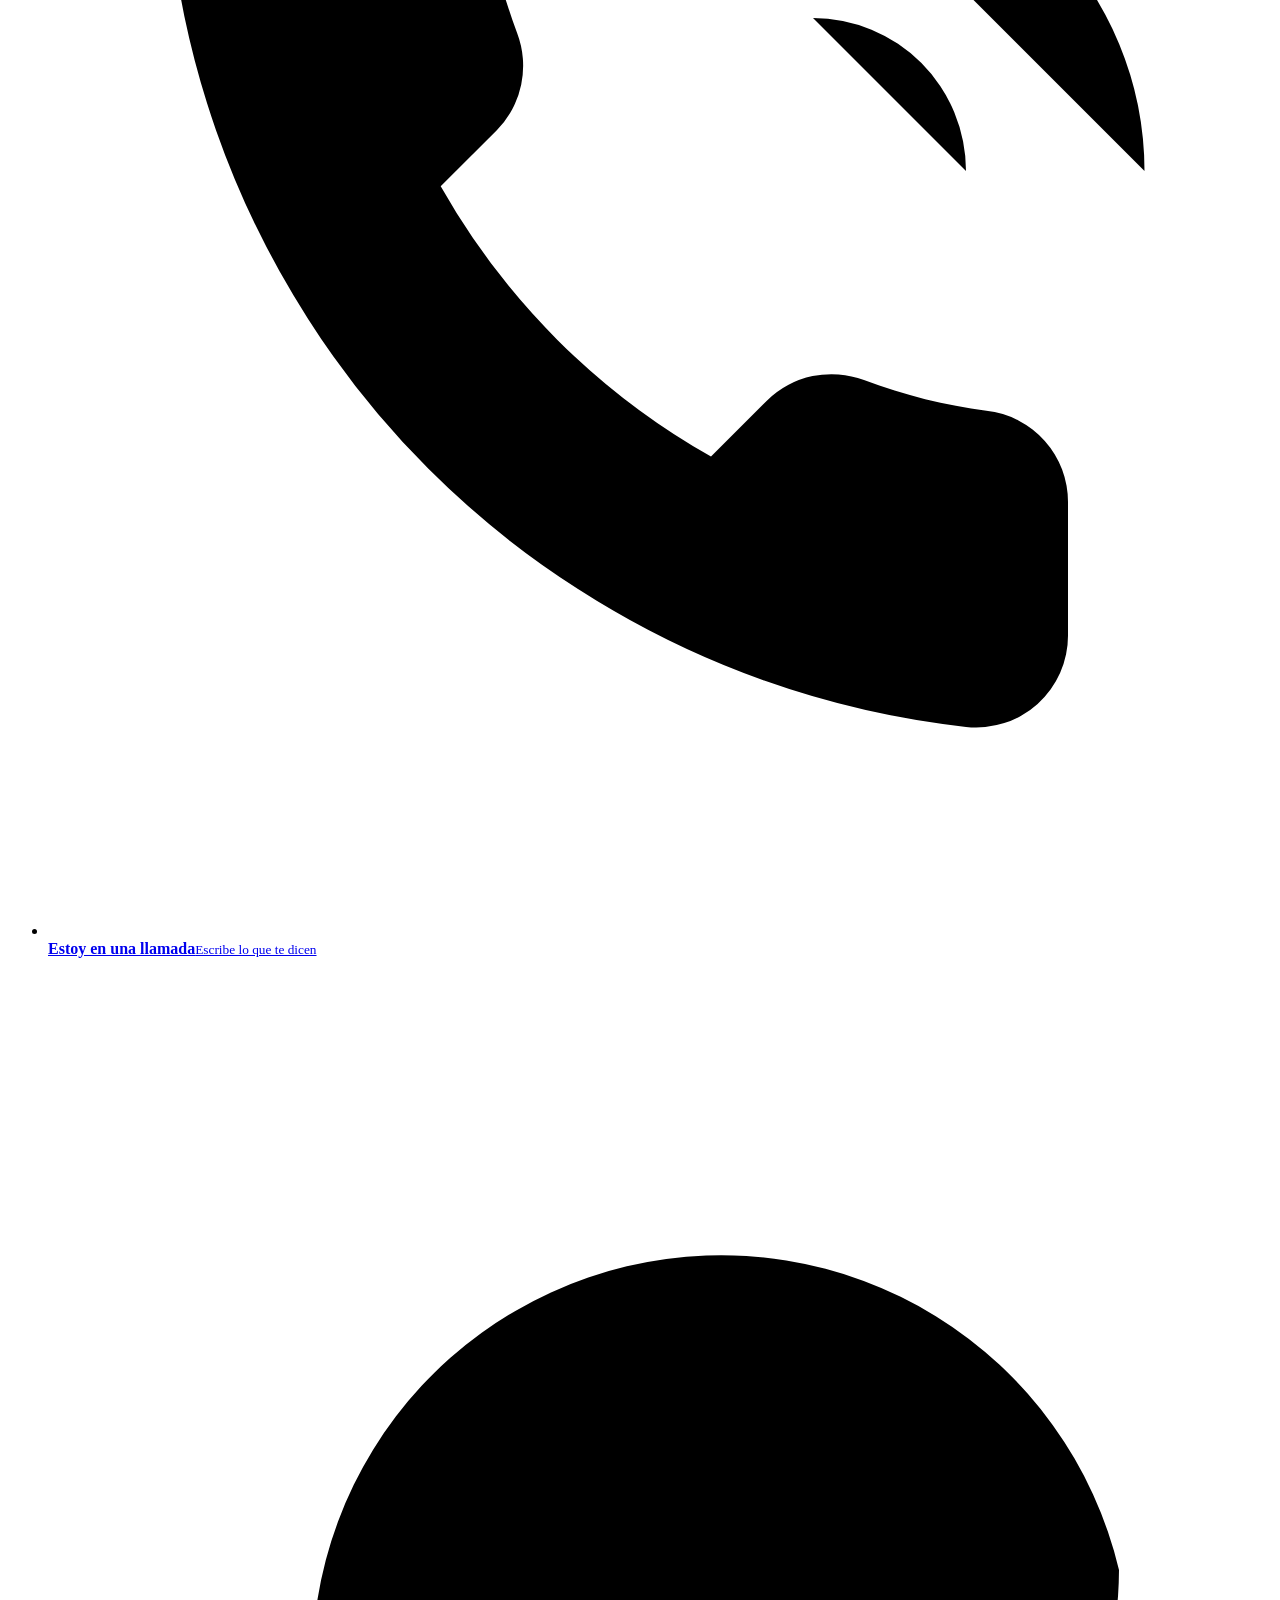
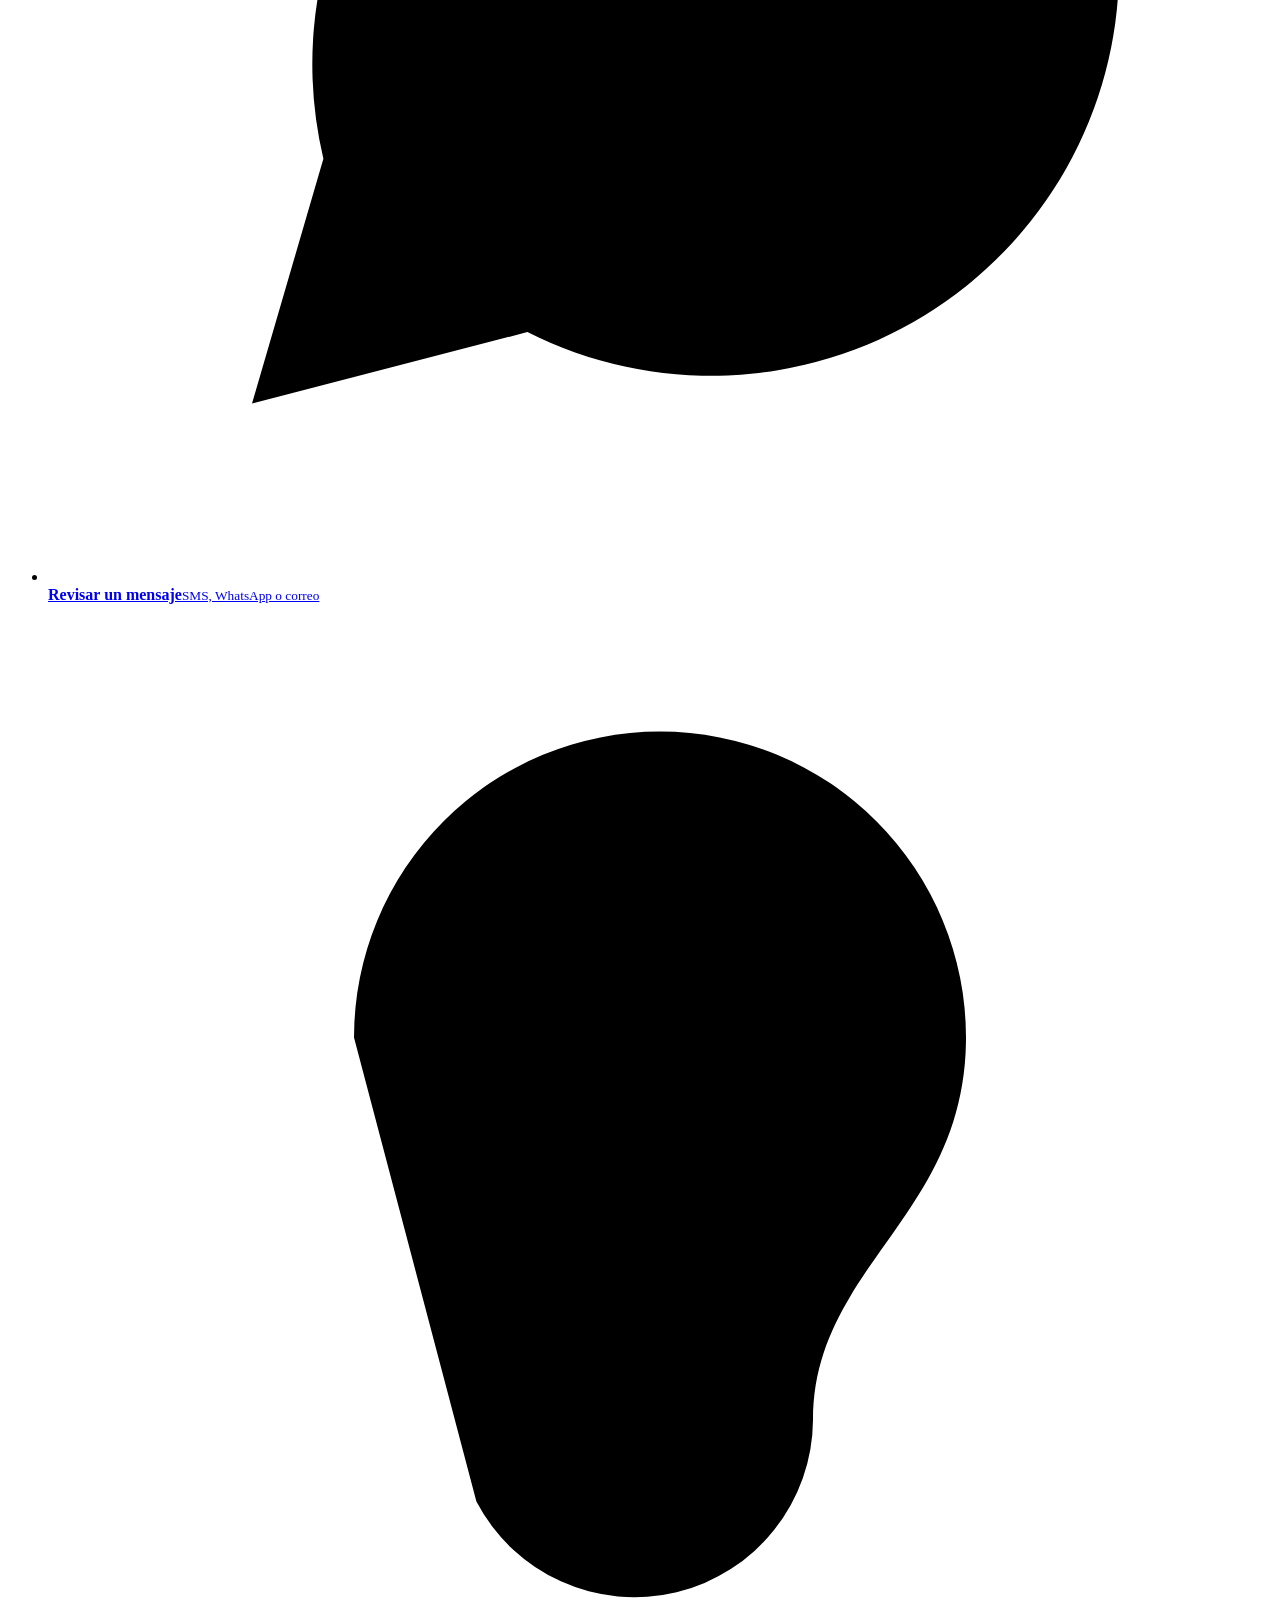
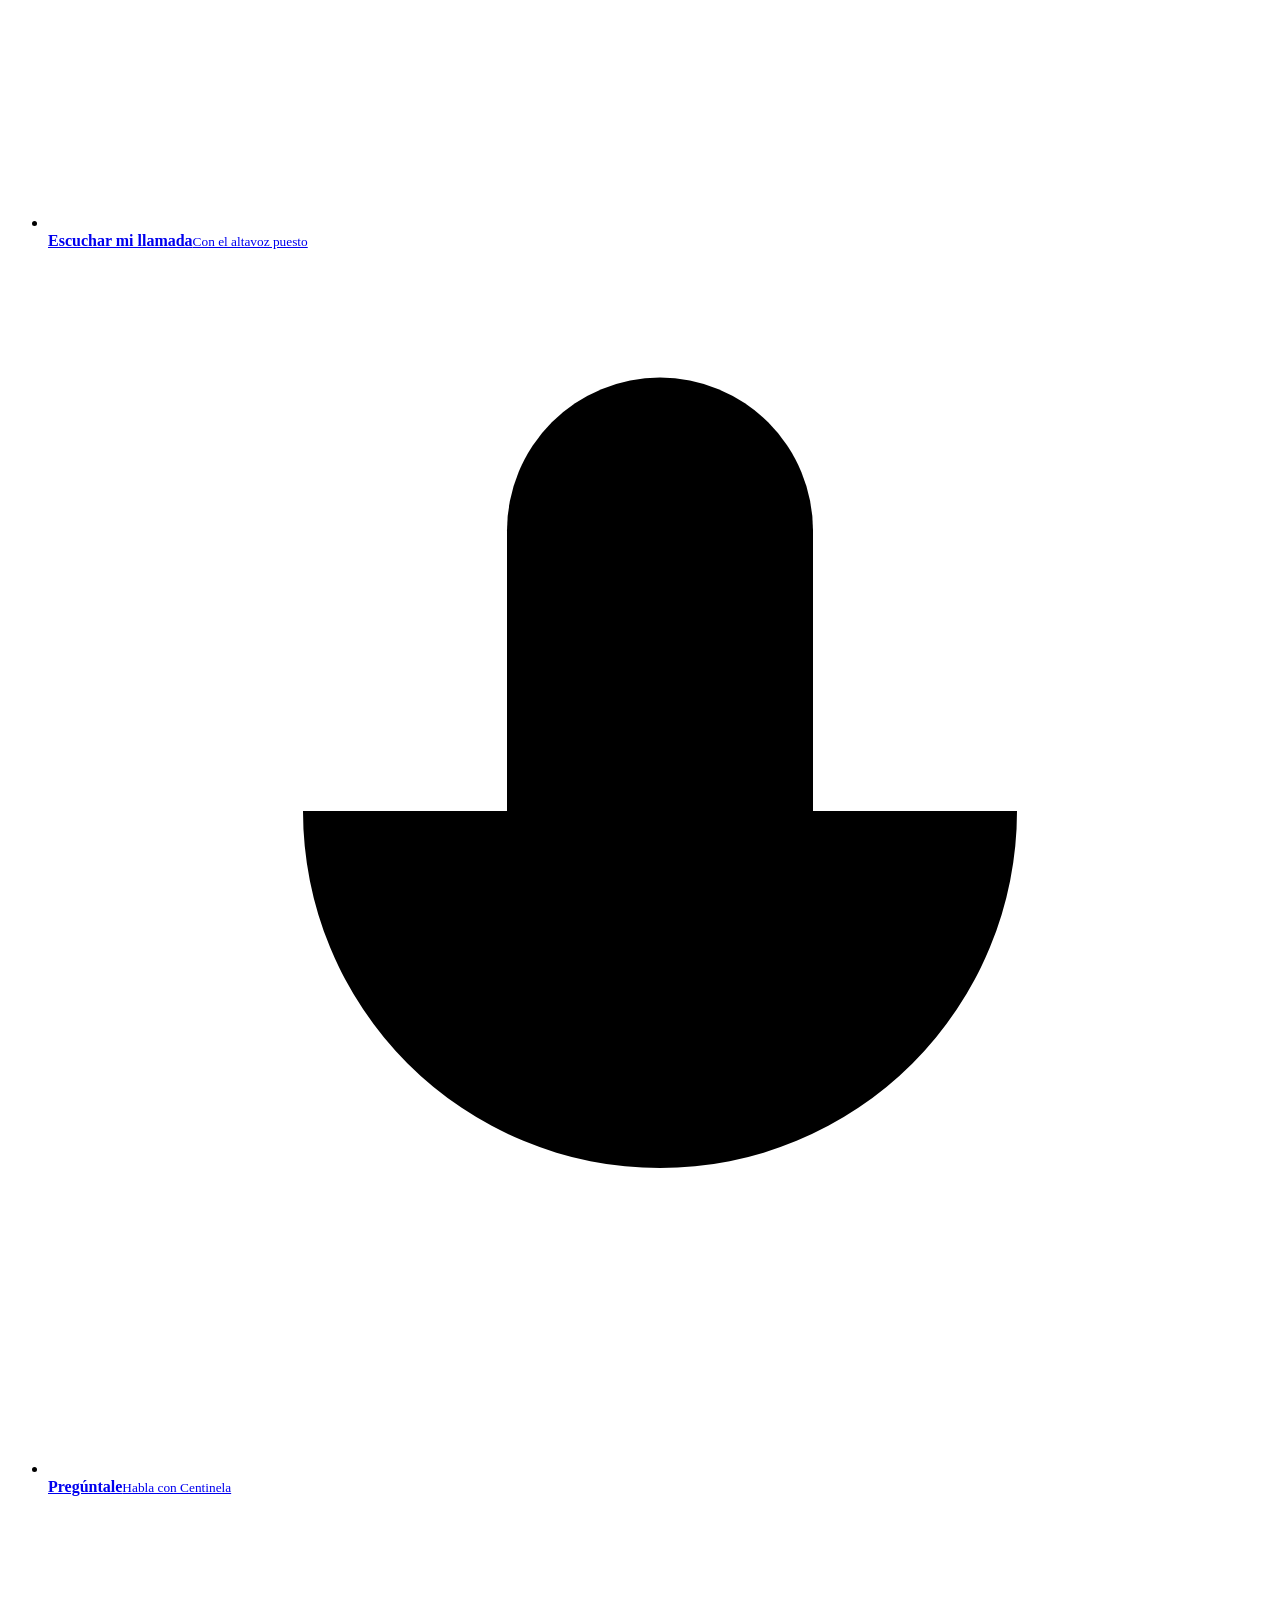
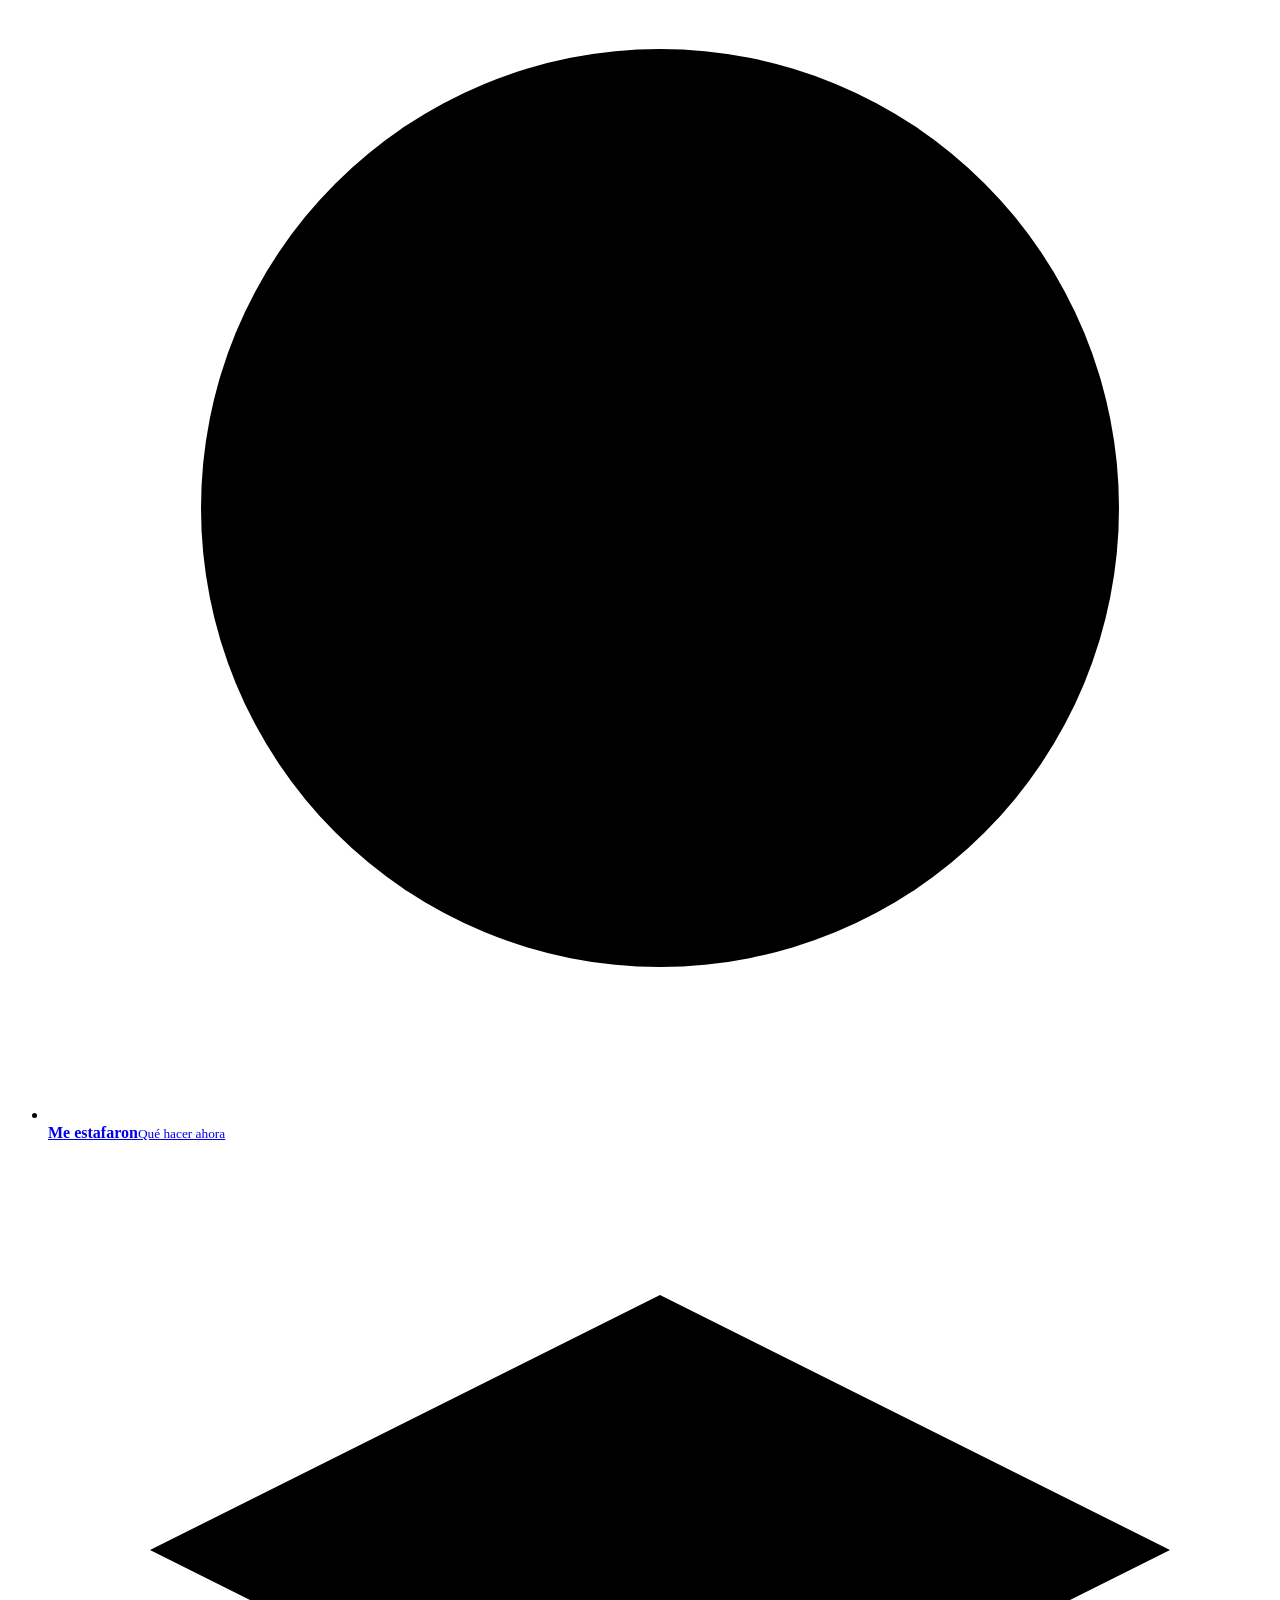
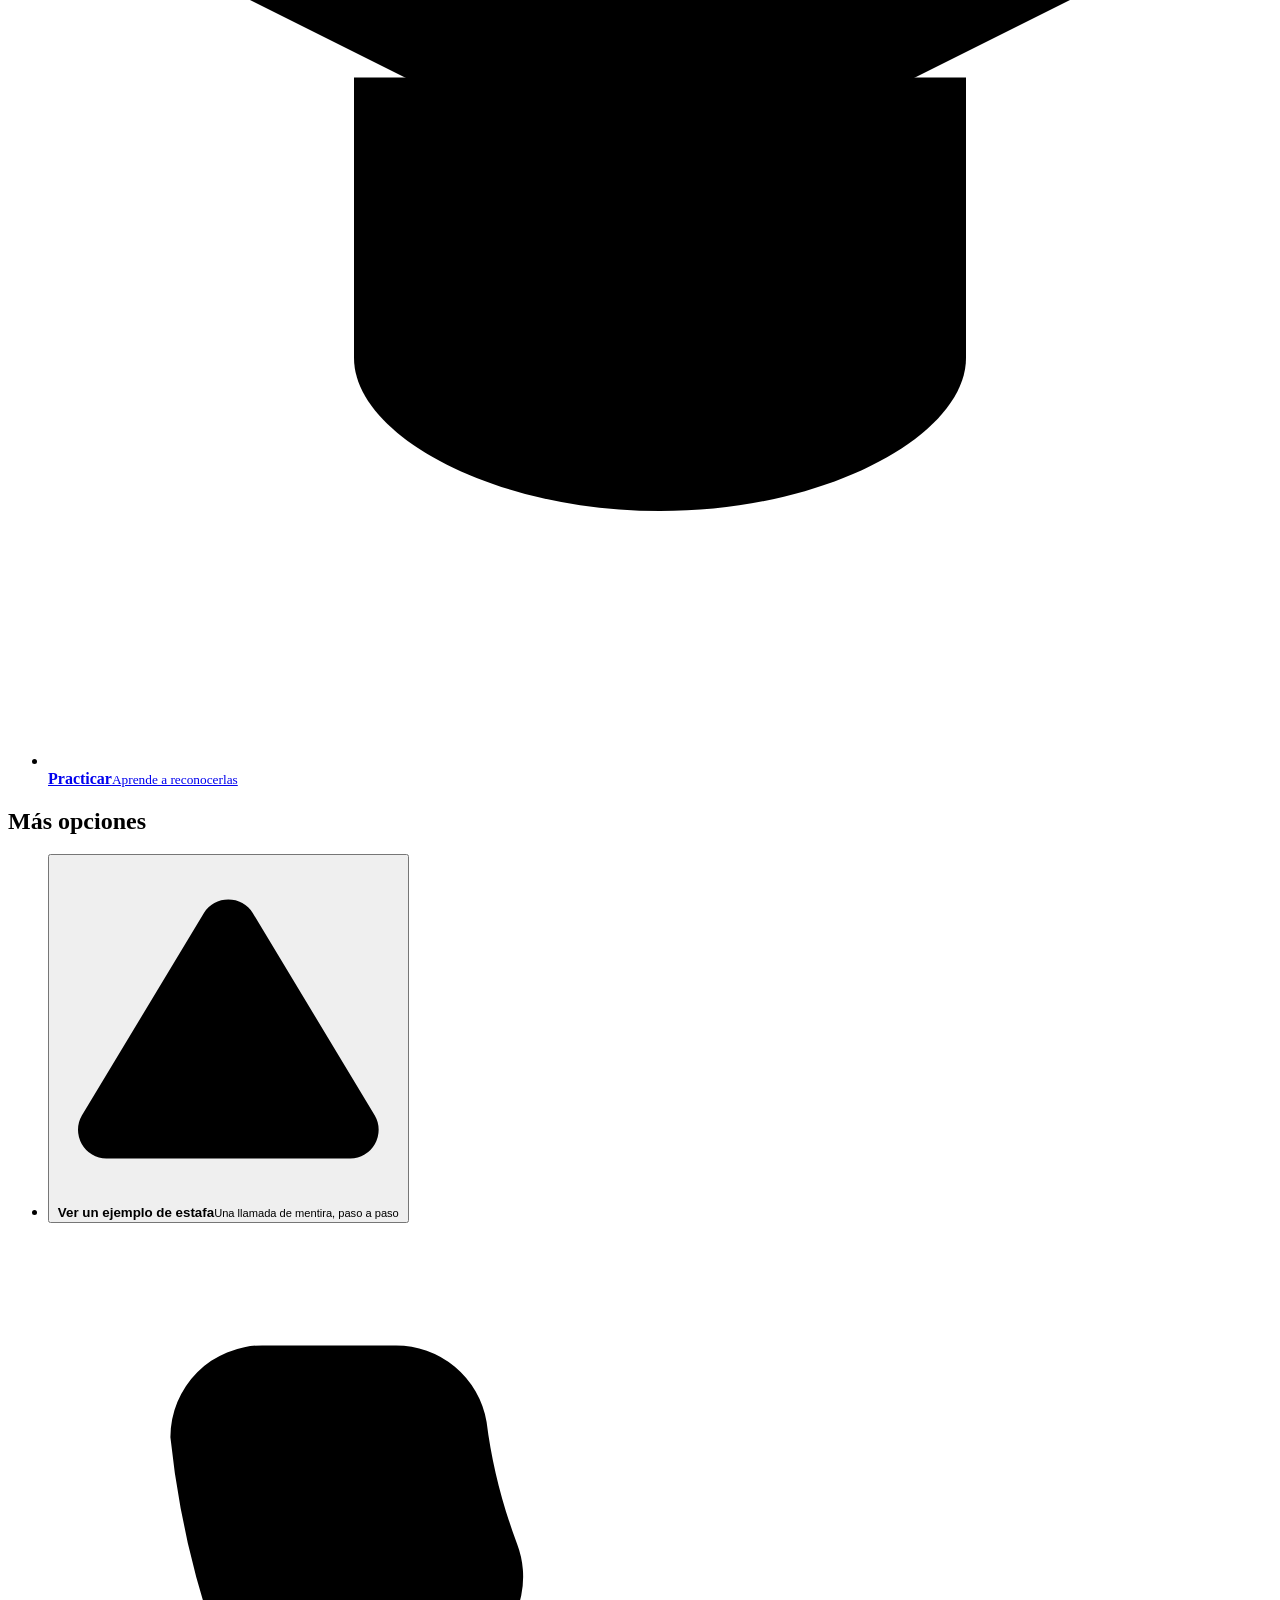
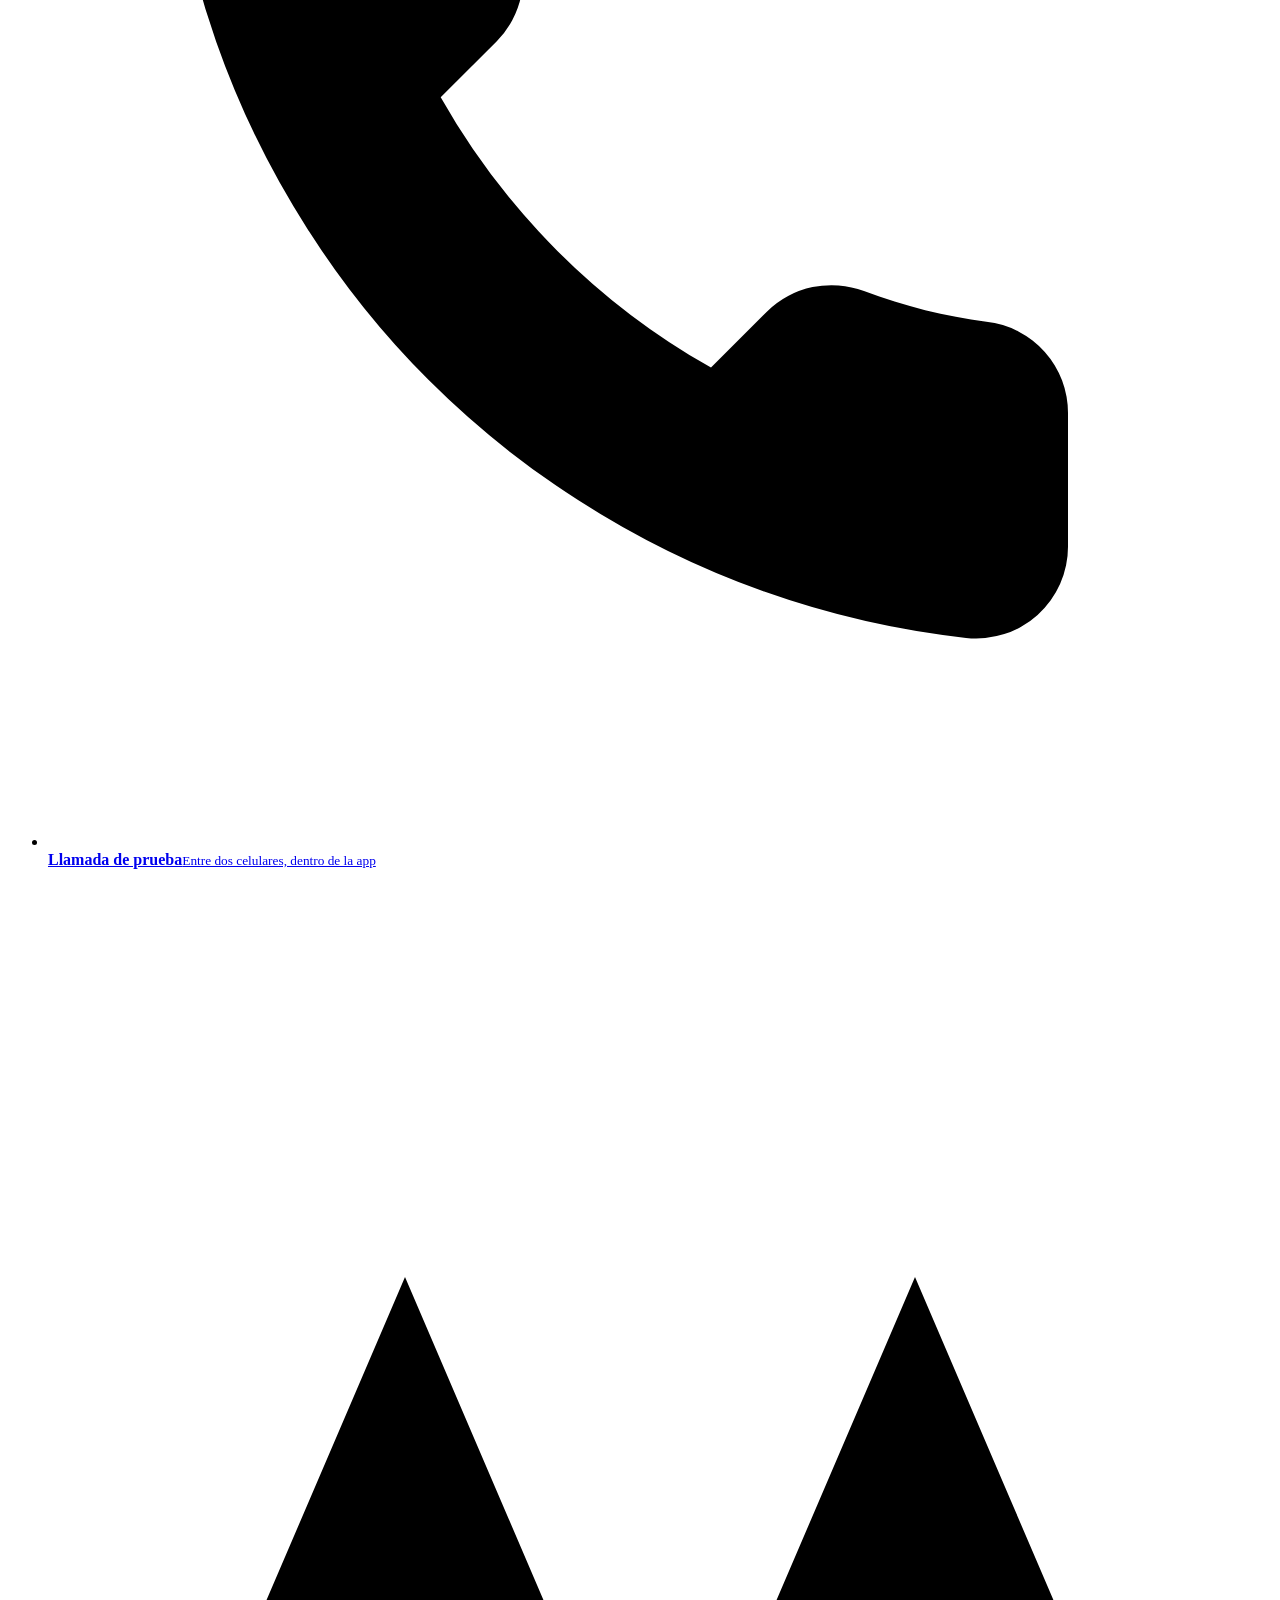
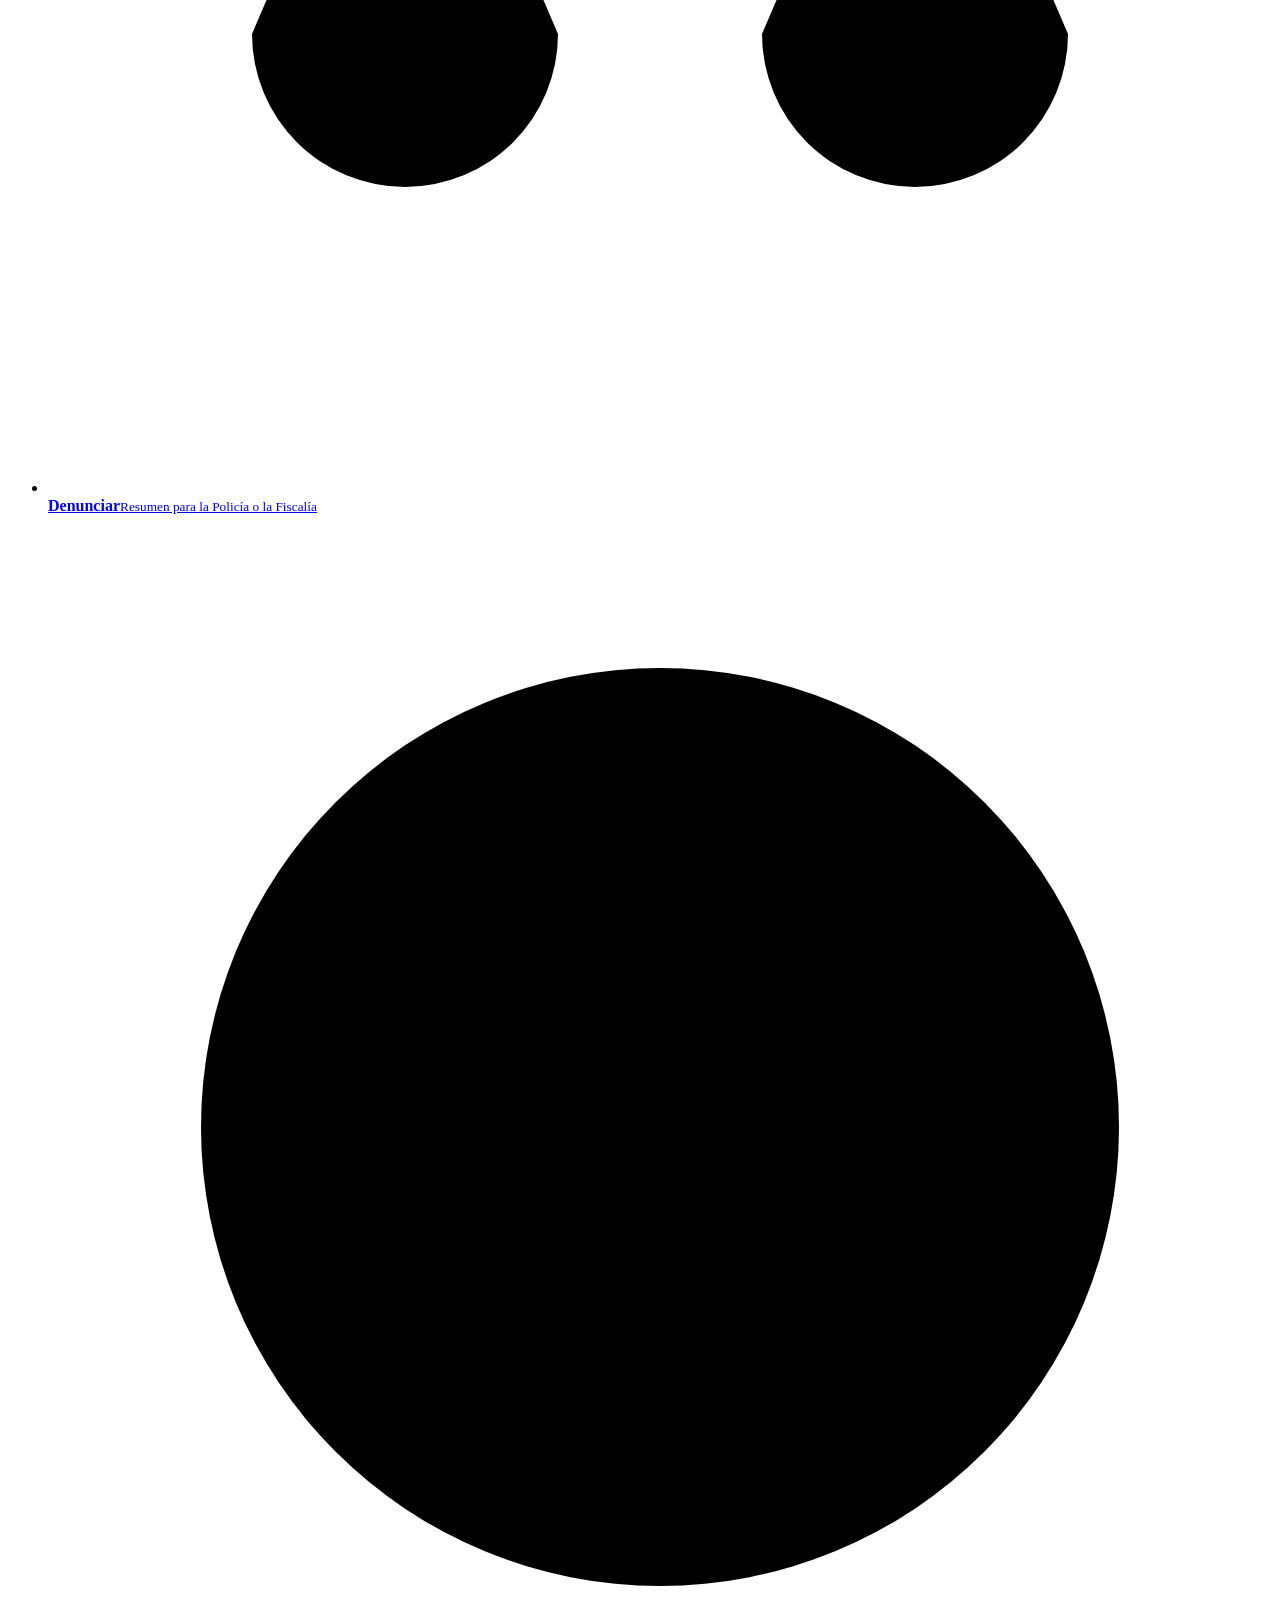
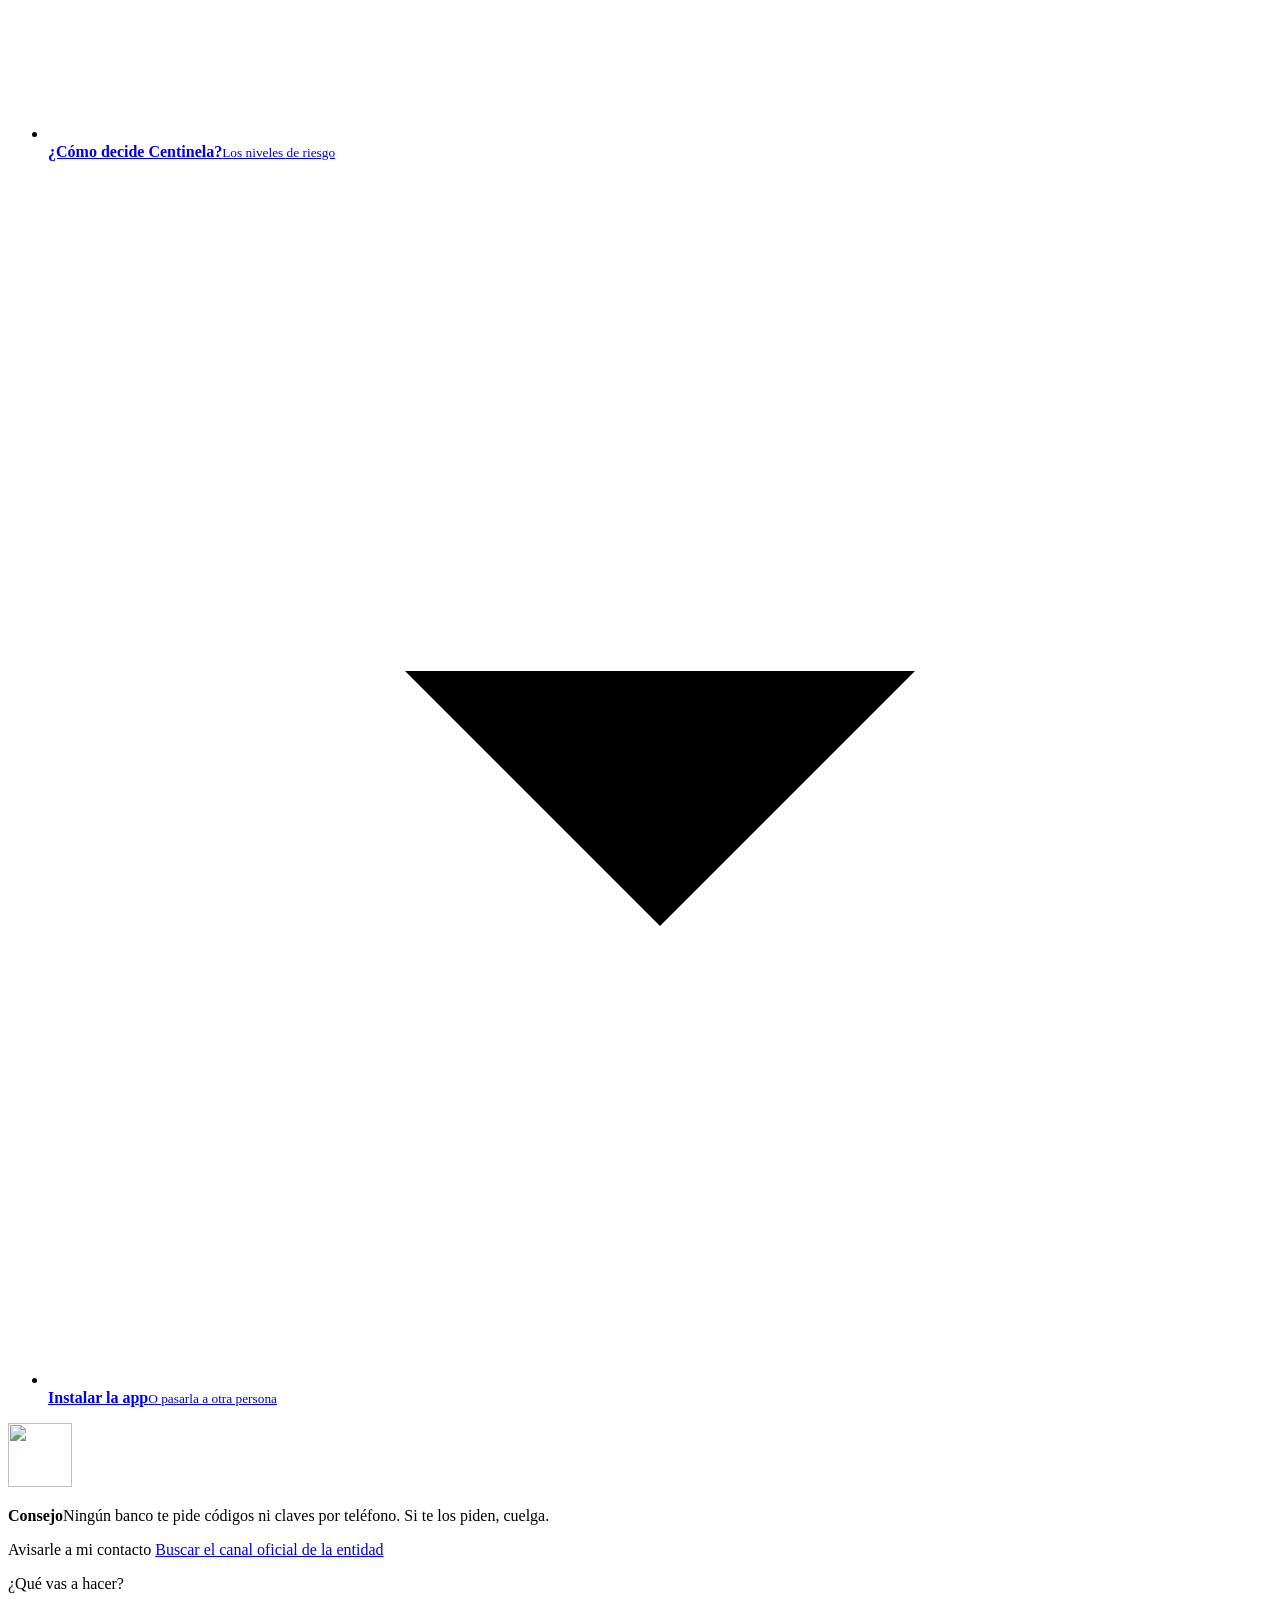
==== commit 88fd6ae4: "Aviso crítico que pide decidir: "Cuelgo y verifico" o "Sigo, sé lo que hago" En riesgo crítico el av" ====
--- a/frontend/index.html
+++ b/frontend/index.html
@@ -99,6 +99,11 @@
         <a class="alerta-contacto boton-principal oculto" target="_blank" rel="noopener noreferrer">Avisarle a mi contacto</a>
         <a class="alerta-enlace" href="/ayuda.html#directorio">Buscar el canal oficial de la entidad</a>
       </div>
+      <div class="alerta-decision oculto">
+        <p class="alerta-pregunta">¿Qué vas a hacer?</p>
+        <button type="button" class="alerta-cuelgo">Cuelgo y verifico</button>
+        <button type="button" class="alerta-sigo">Sigo, sé lo que hago</button>
+      </div>
       <button type="button" id="cerrar-alerta" class="boton-secundario">Entendido</button>
     </section>
 
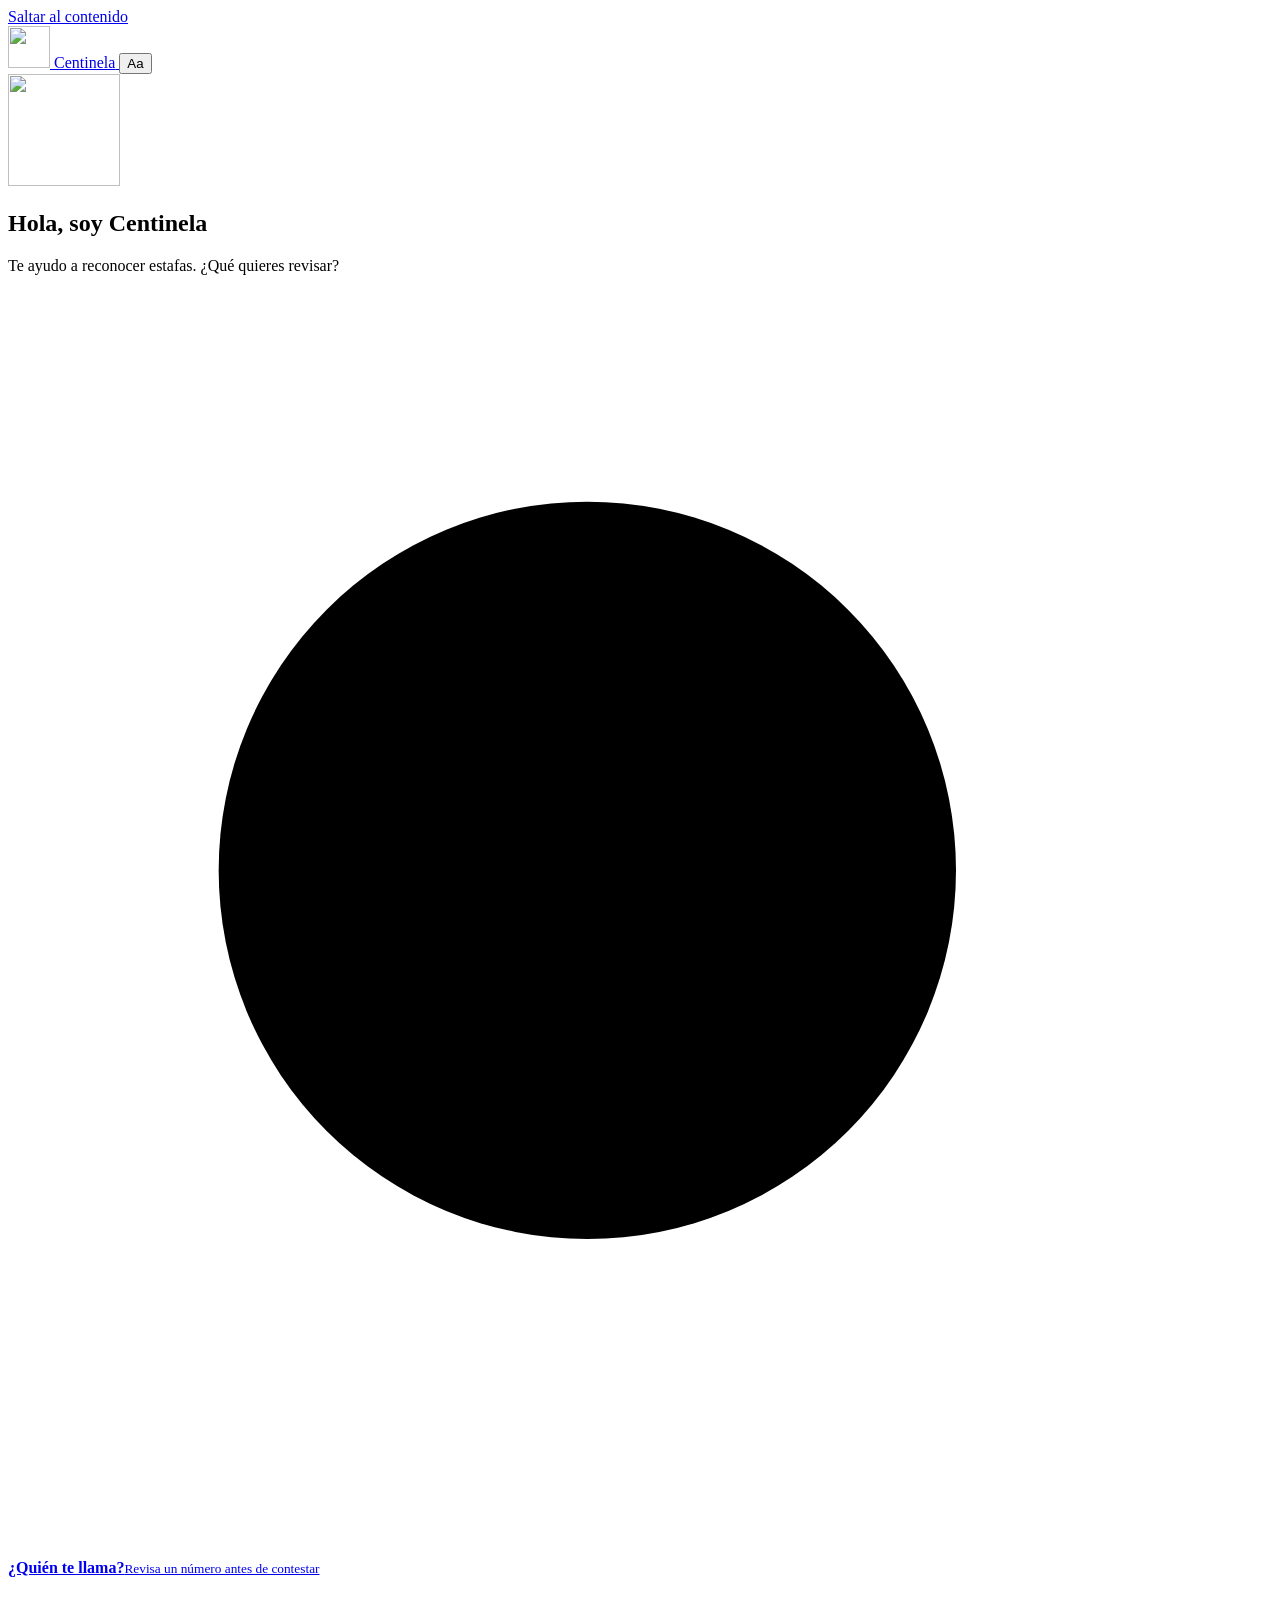
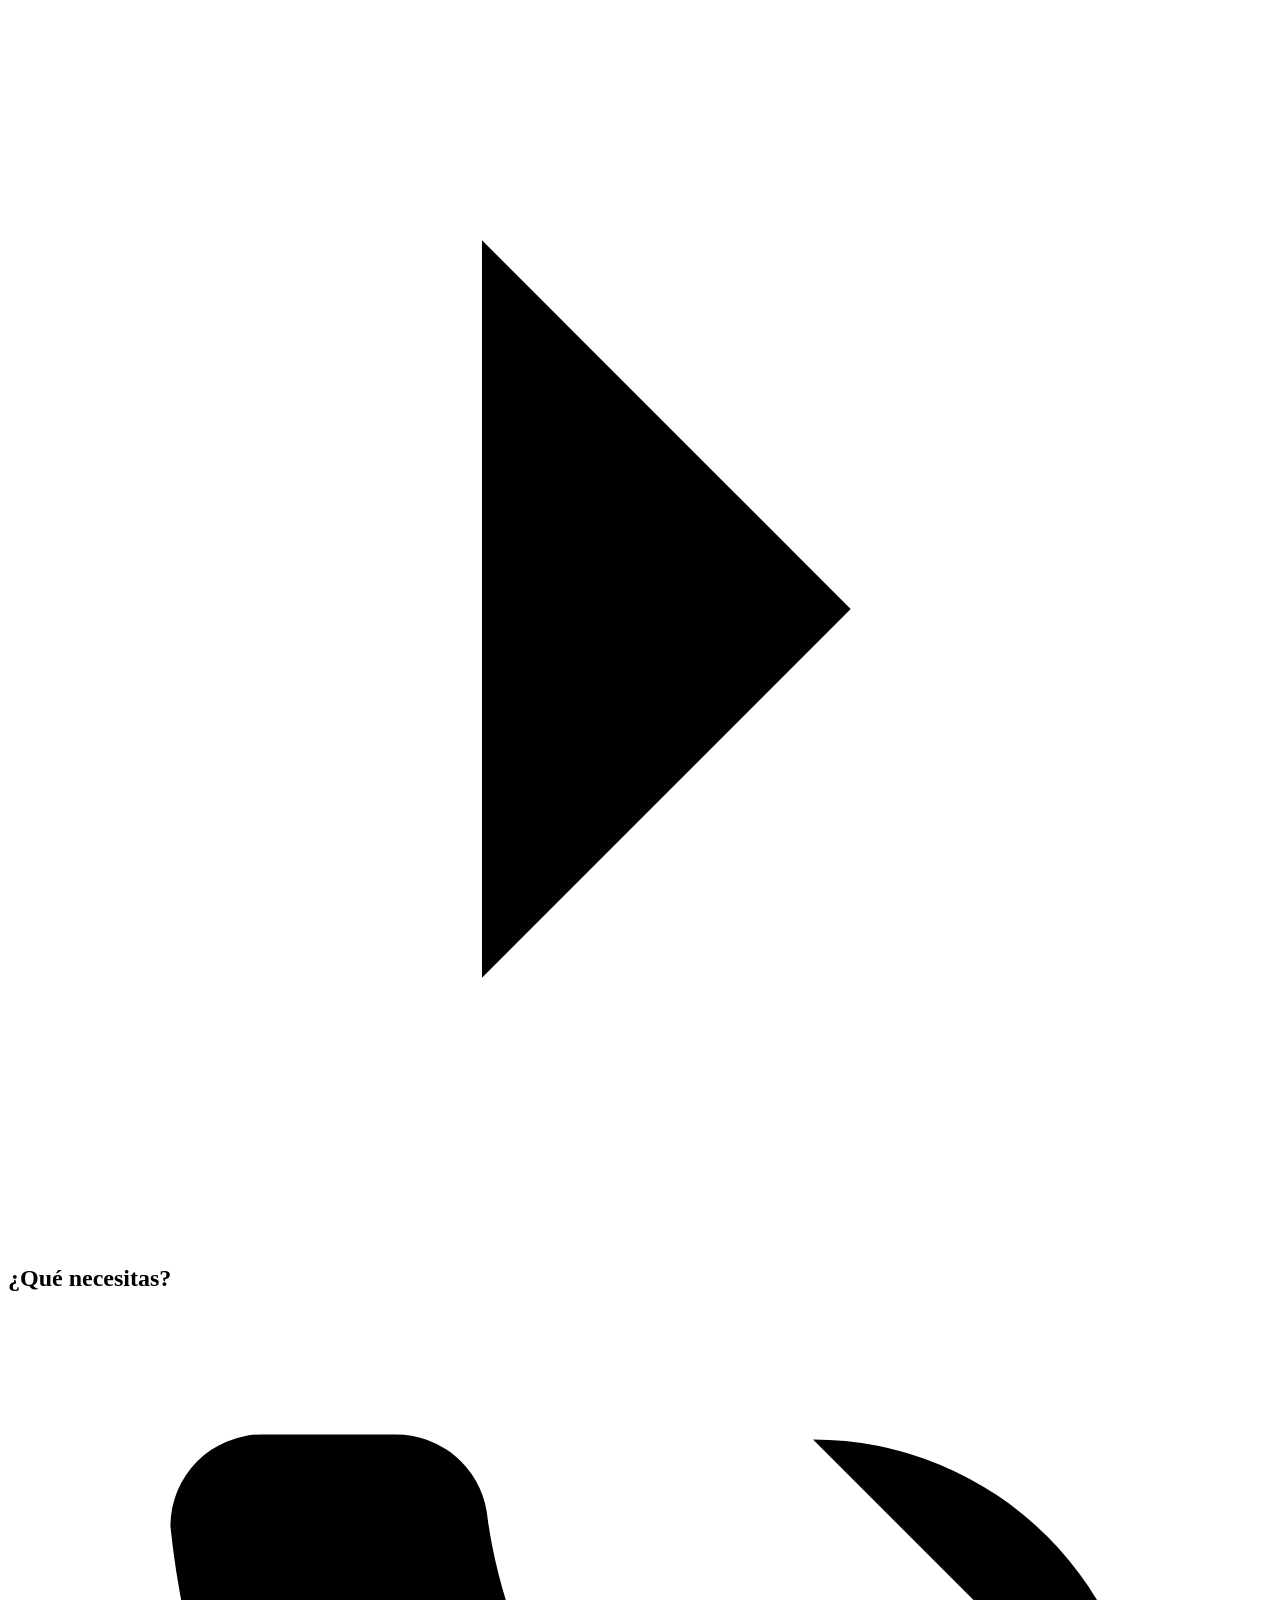
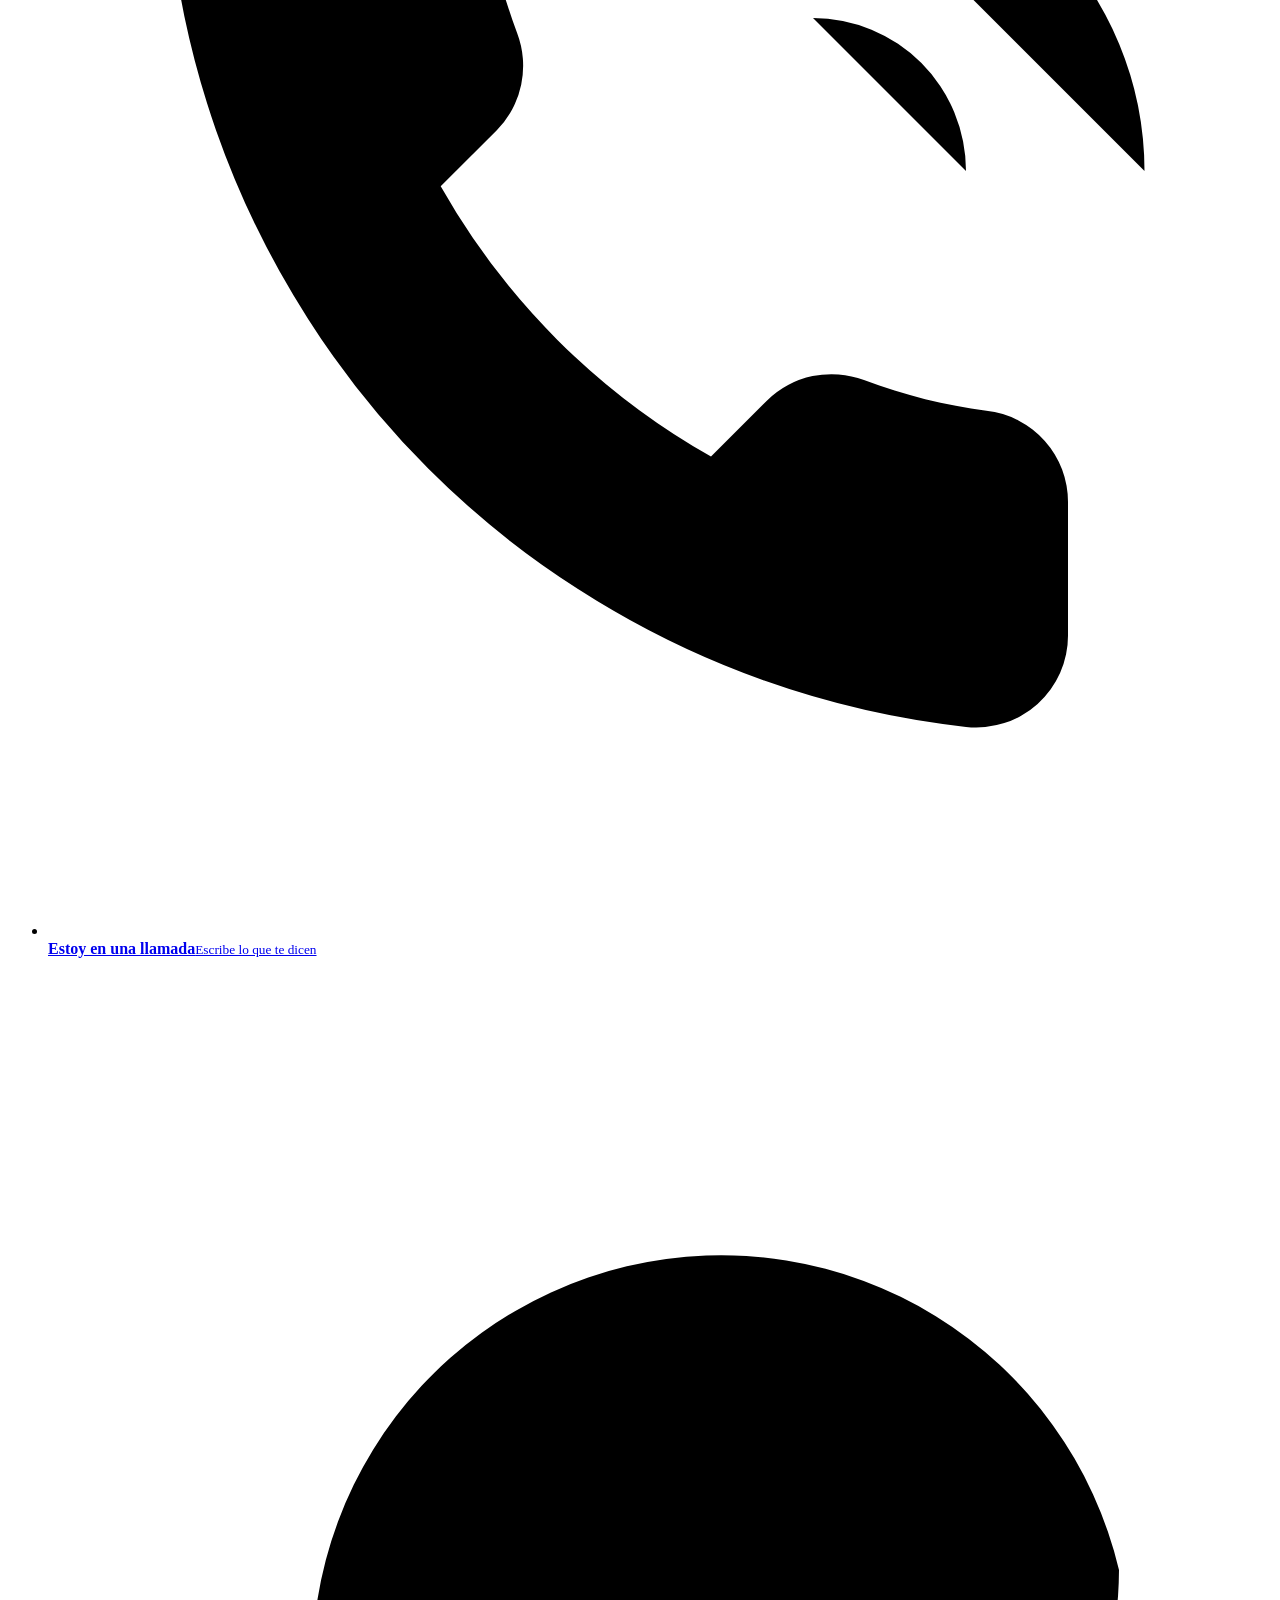
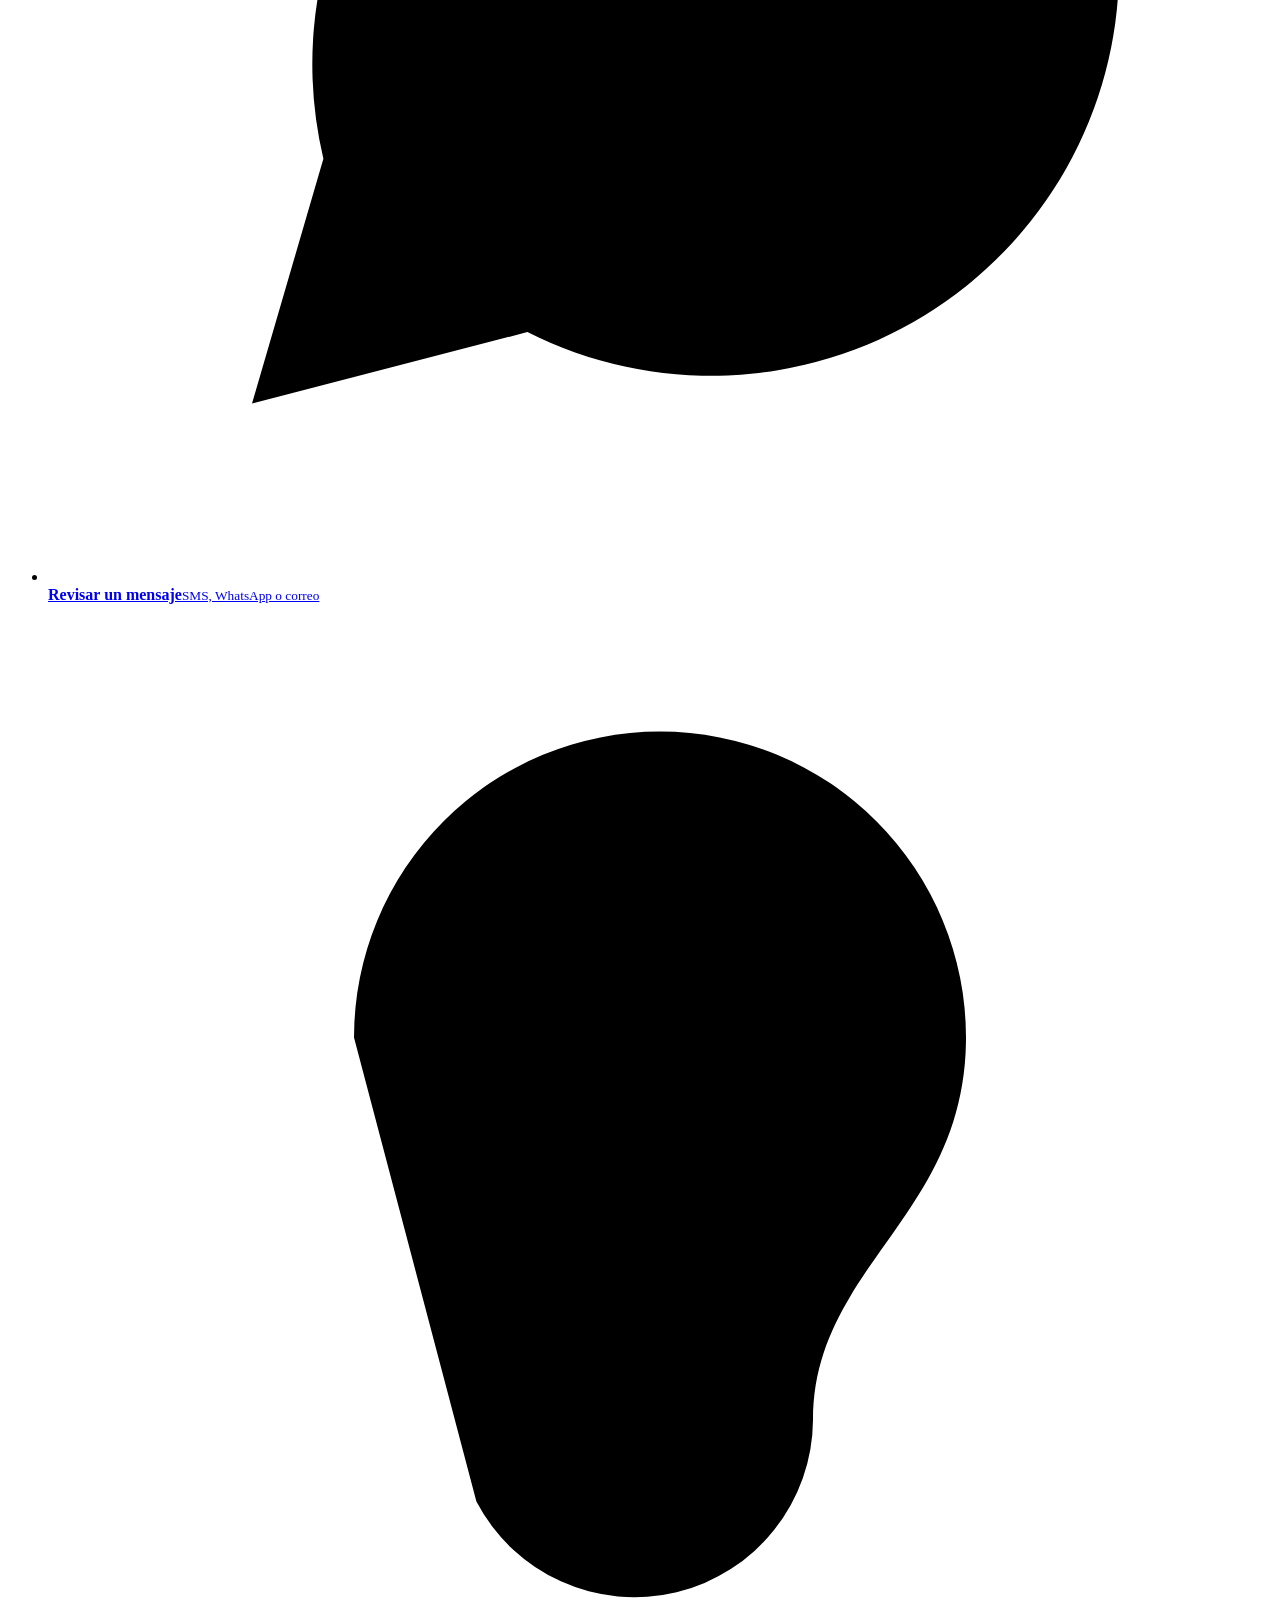
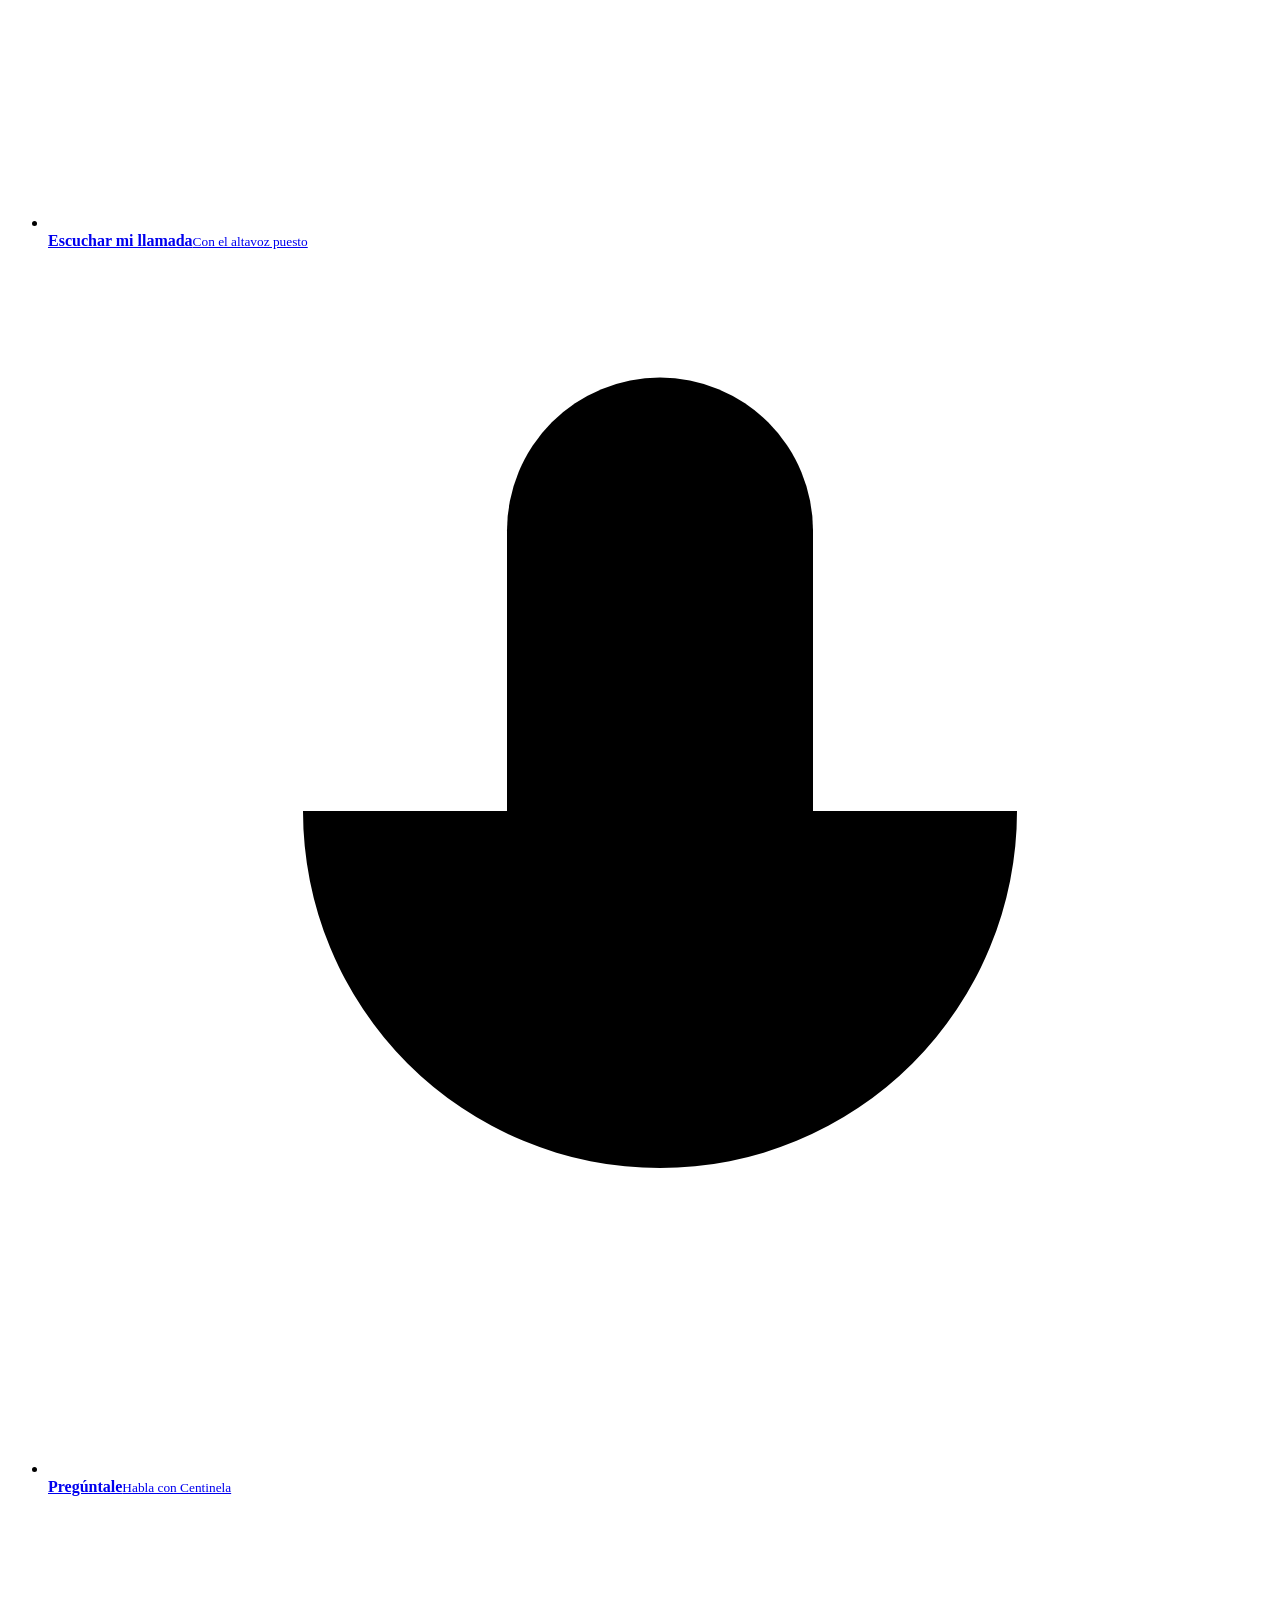
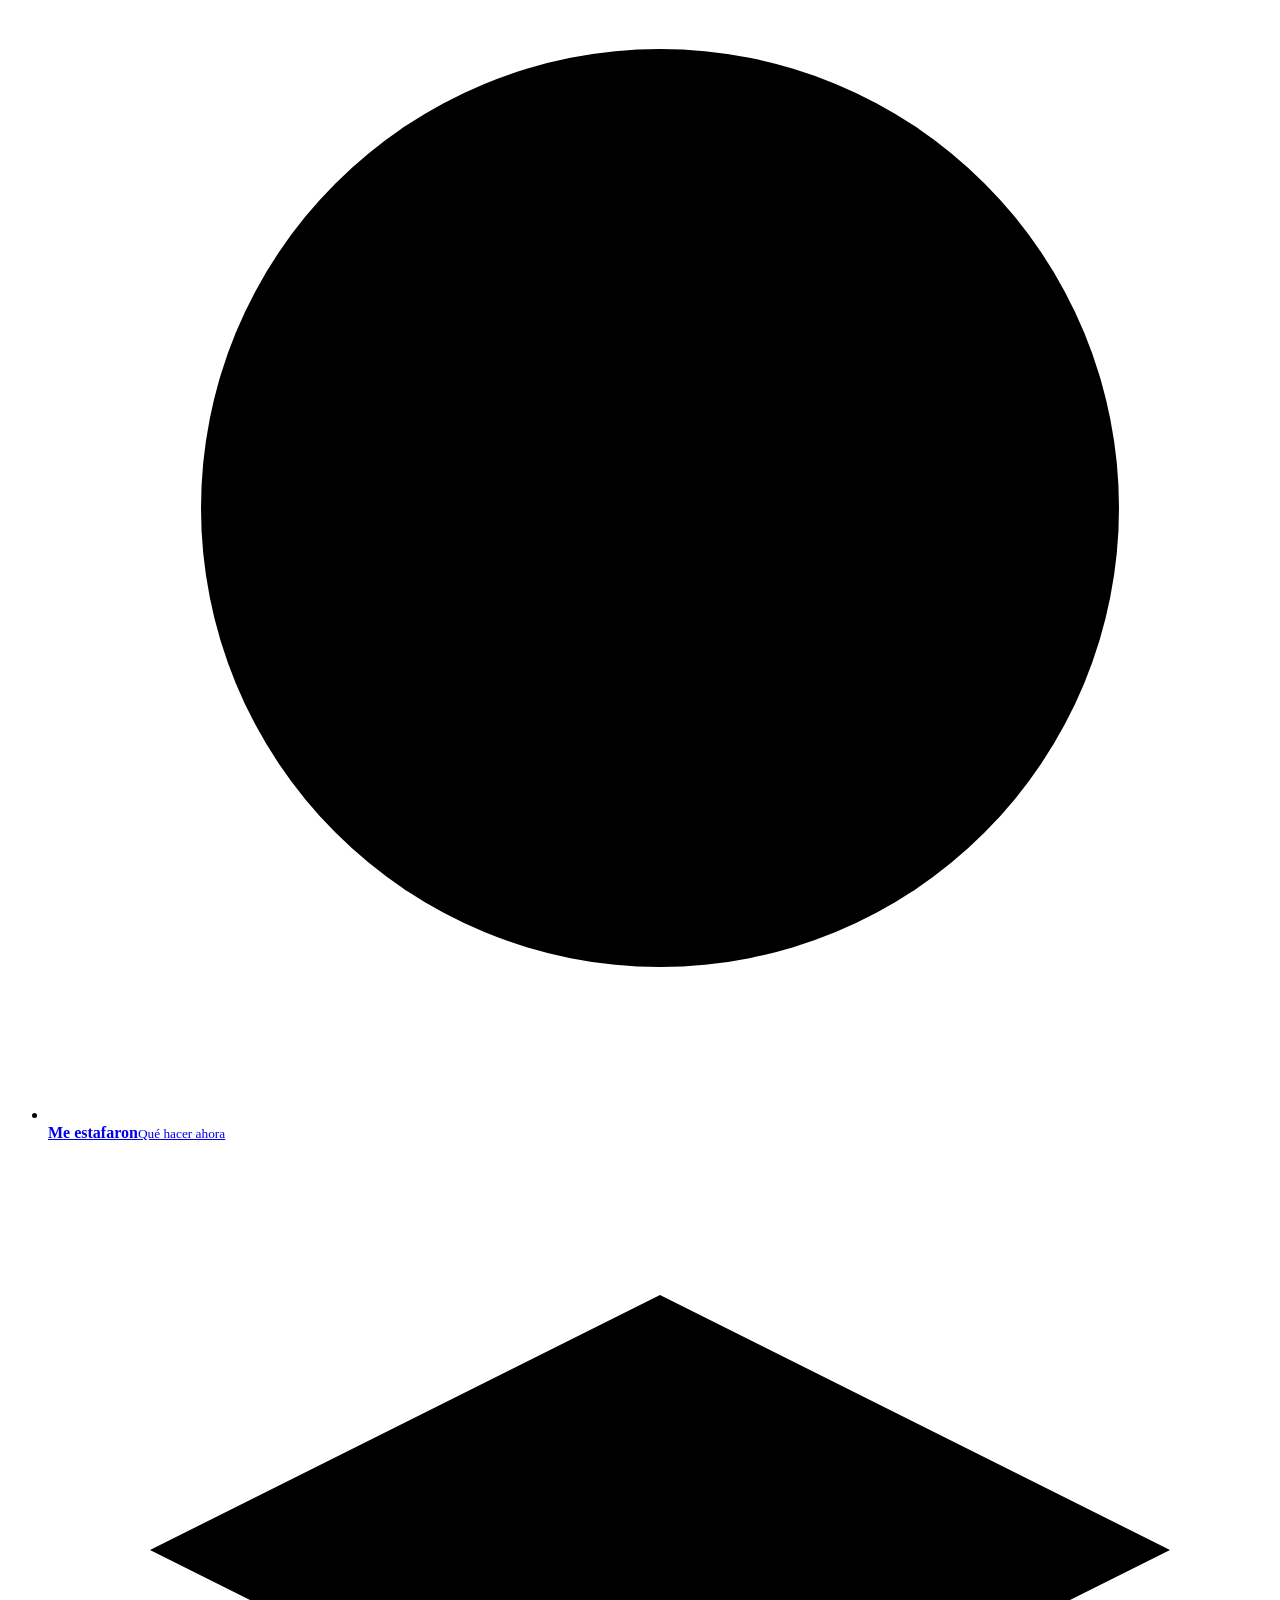
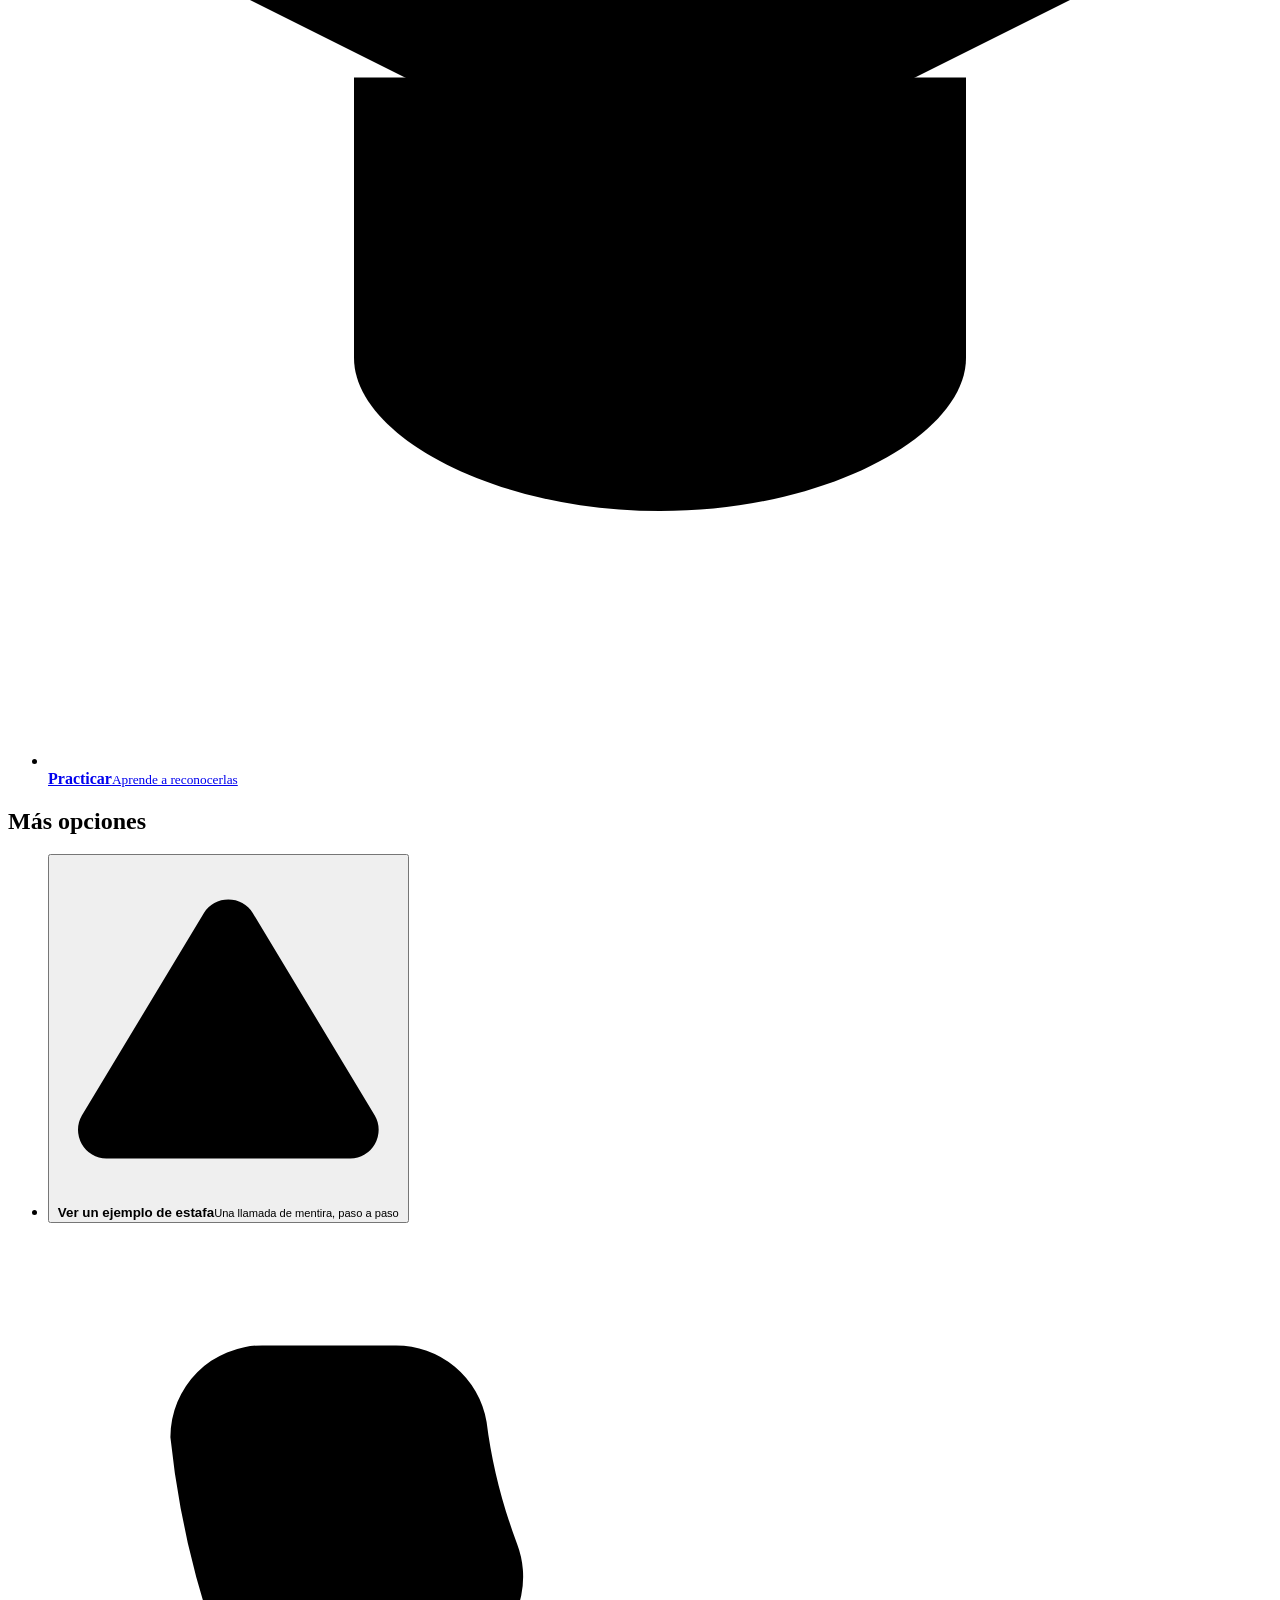
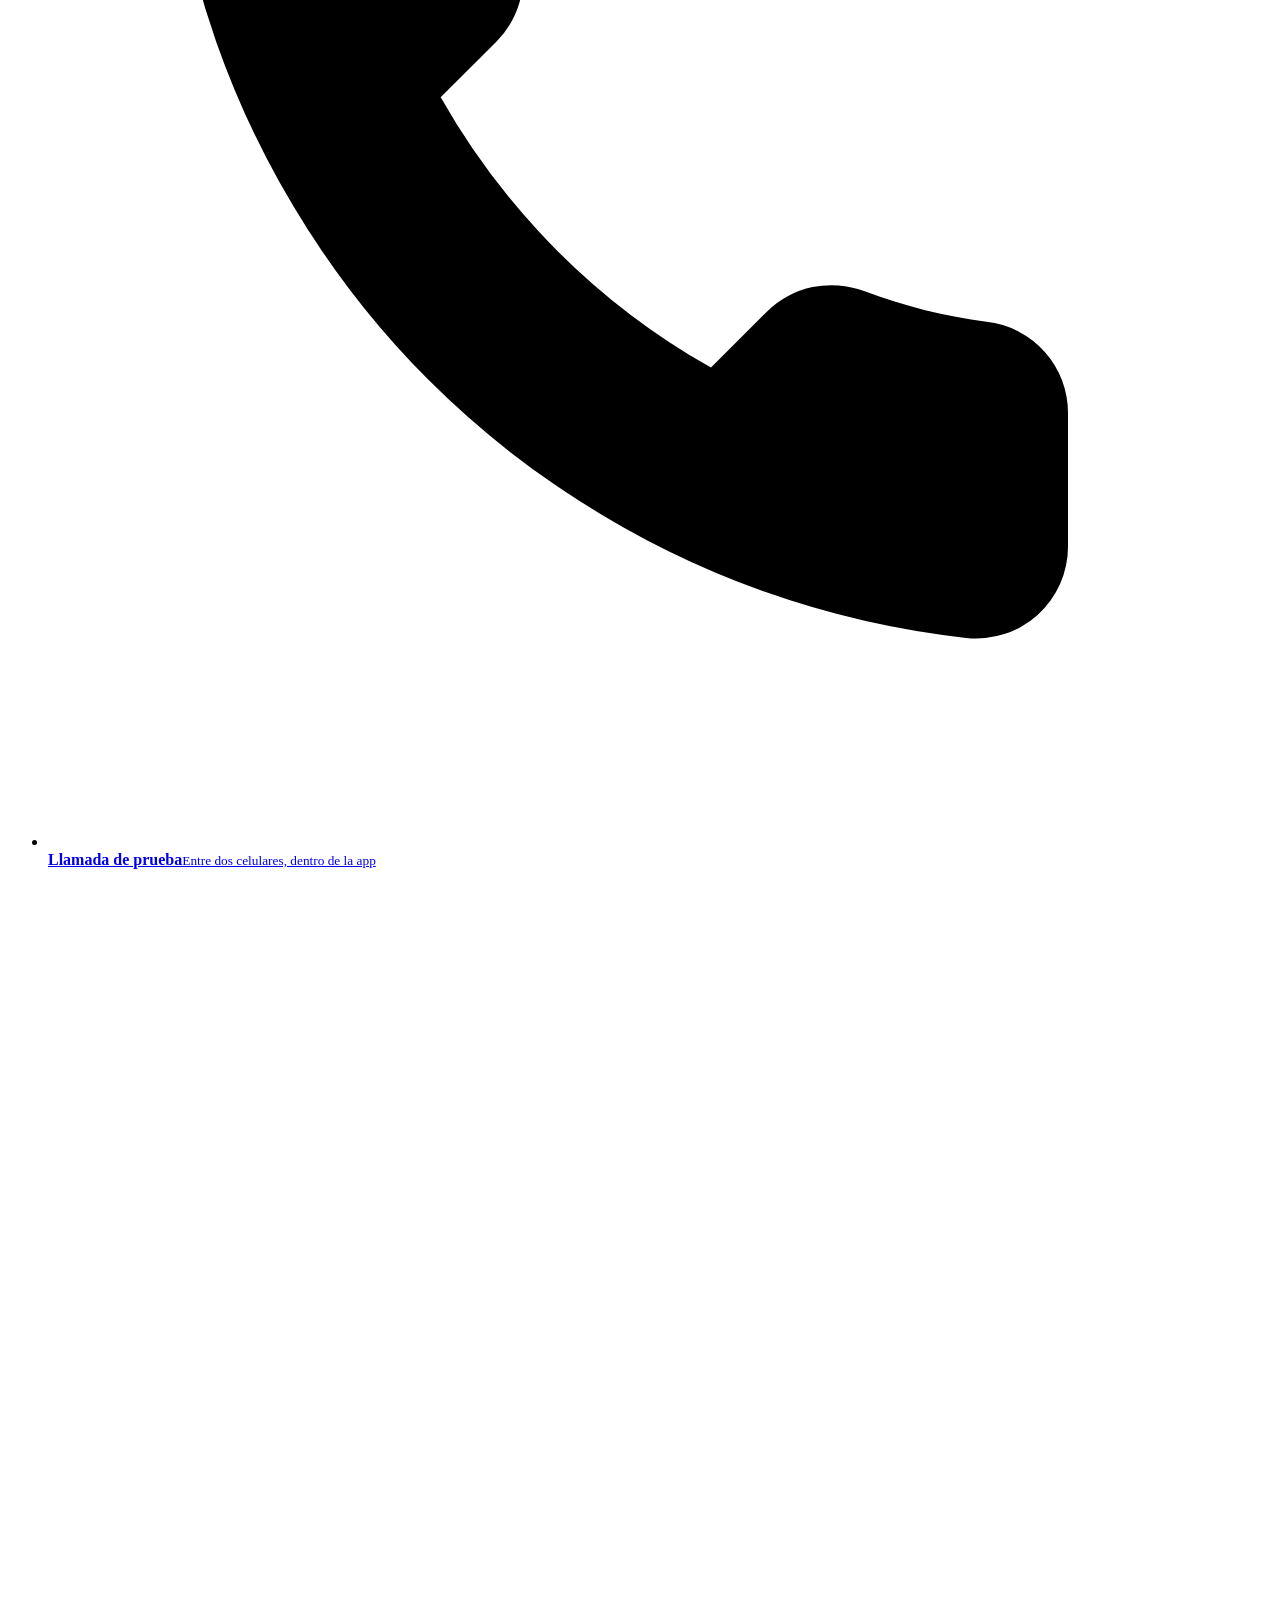
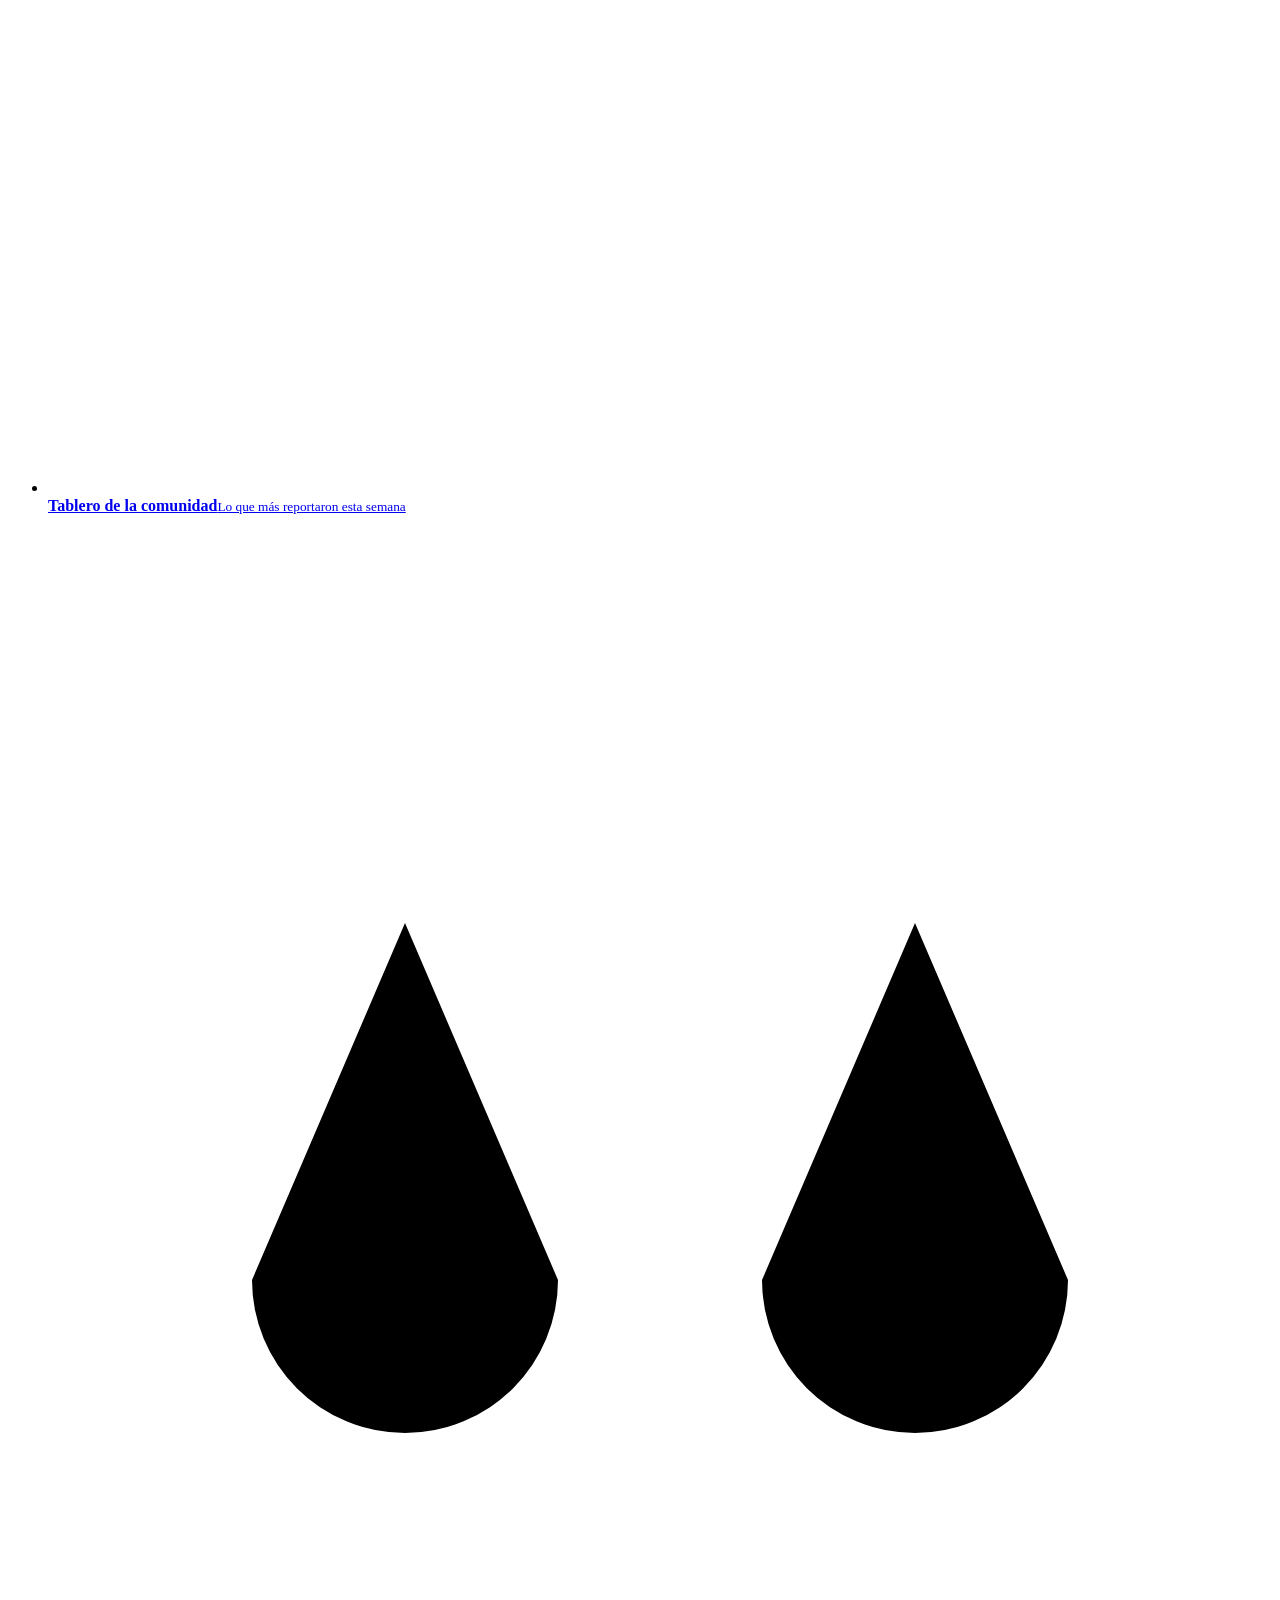
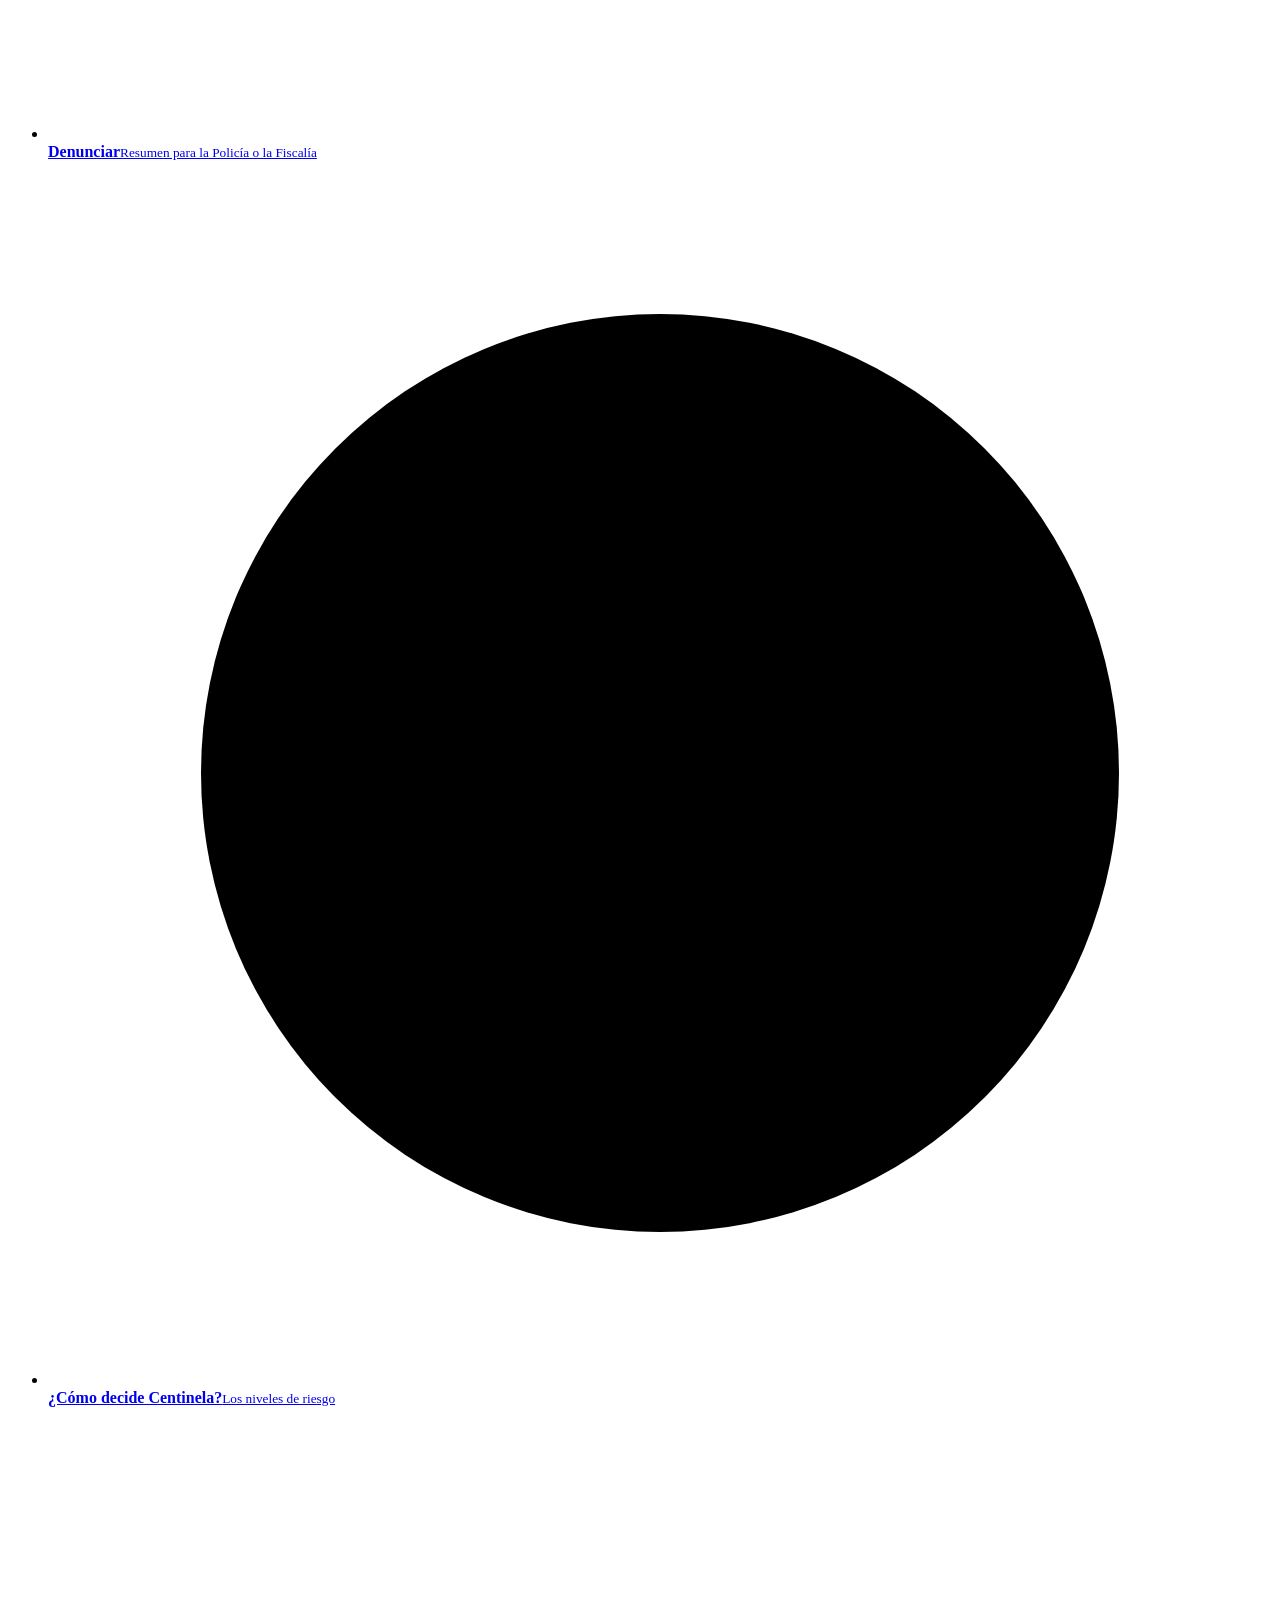
==== commit 319f2a84: "Tablero de la comunidad: lo que más reportaron esta semana, solo con totales Pantalla nueva con los " ====
--- a/frontend/index.html
+++ b/frontend/index.html
@@ -72,6 +72,9 @@
         <li><a href="/llamada.html">
           <span class="mas-icono" aria-hidden="true"><svg viewBox="0 0 24 24"><path d="M20 15.5v2.6a1.8 1.8 0 0 1-2 1.8 17.6 17.6 0 0 1-7.6-2.7 17.3 17.3 0 0 1-5.3-5.3A17.6 17.6 0 0 1 2.4 4.2 1.8 1.8 0 0 1 4.2 2.4h2.6a1.8 1.8 0 0 1 1.8 1.5c.1.8.3 1.6.6 2.4a1.8 1.8 0 0 1-.4 1.9L7.7 9.3a14 14 0 0 0 5.3 5.3l1.1-1.1a1.8 1.8 0 0 1 1.9-.4c.8.3 1.6.5 2.4.6a1.8 1.8 0 0 1 1.6 1.8z"/></svg></span>
           <span><strong>Llamada de prueba</strong><small>Entre dos celulares, dentro de la app</small></span></a></li>
+        <li><a href="/comunidad.html">
+          <span class="mas-icono" aria-hidden="true"><svg viewBox="0 0 24 24"><path d="M4 20V10M10 20V4M16 20v-7M22 20H2"/></svg></span>
+          <span><strong>Tablero de la comunidad</strong><small>Lo que más reportaron esta semana</small></span></a></li>
         <li><a href="#denuncia">
           <span class="mas-icono" aria-hidden="true"><svg viewBox="0 0 24 24"><path d="M12 3v18M5 8h14M7 8l-3 7a3 3 0 0 0 6 0zM17 8l-3 7a3 3 0 0 0 6 0z"/></svg></span>
           <span><strong>Denunciar</strong><small>Resumen para la Policía o la Fiscalía</small></span></a></li>
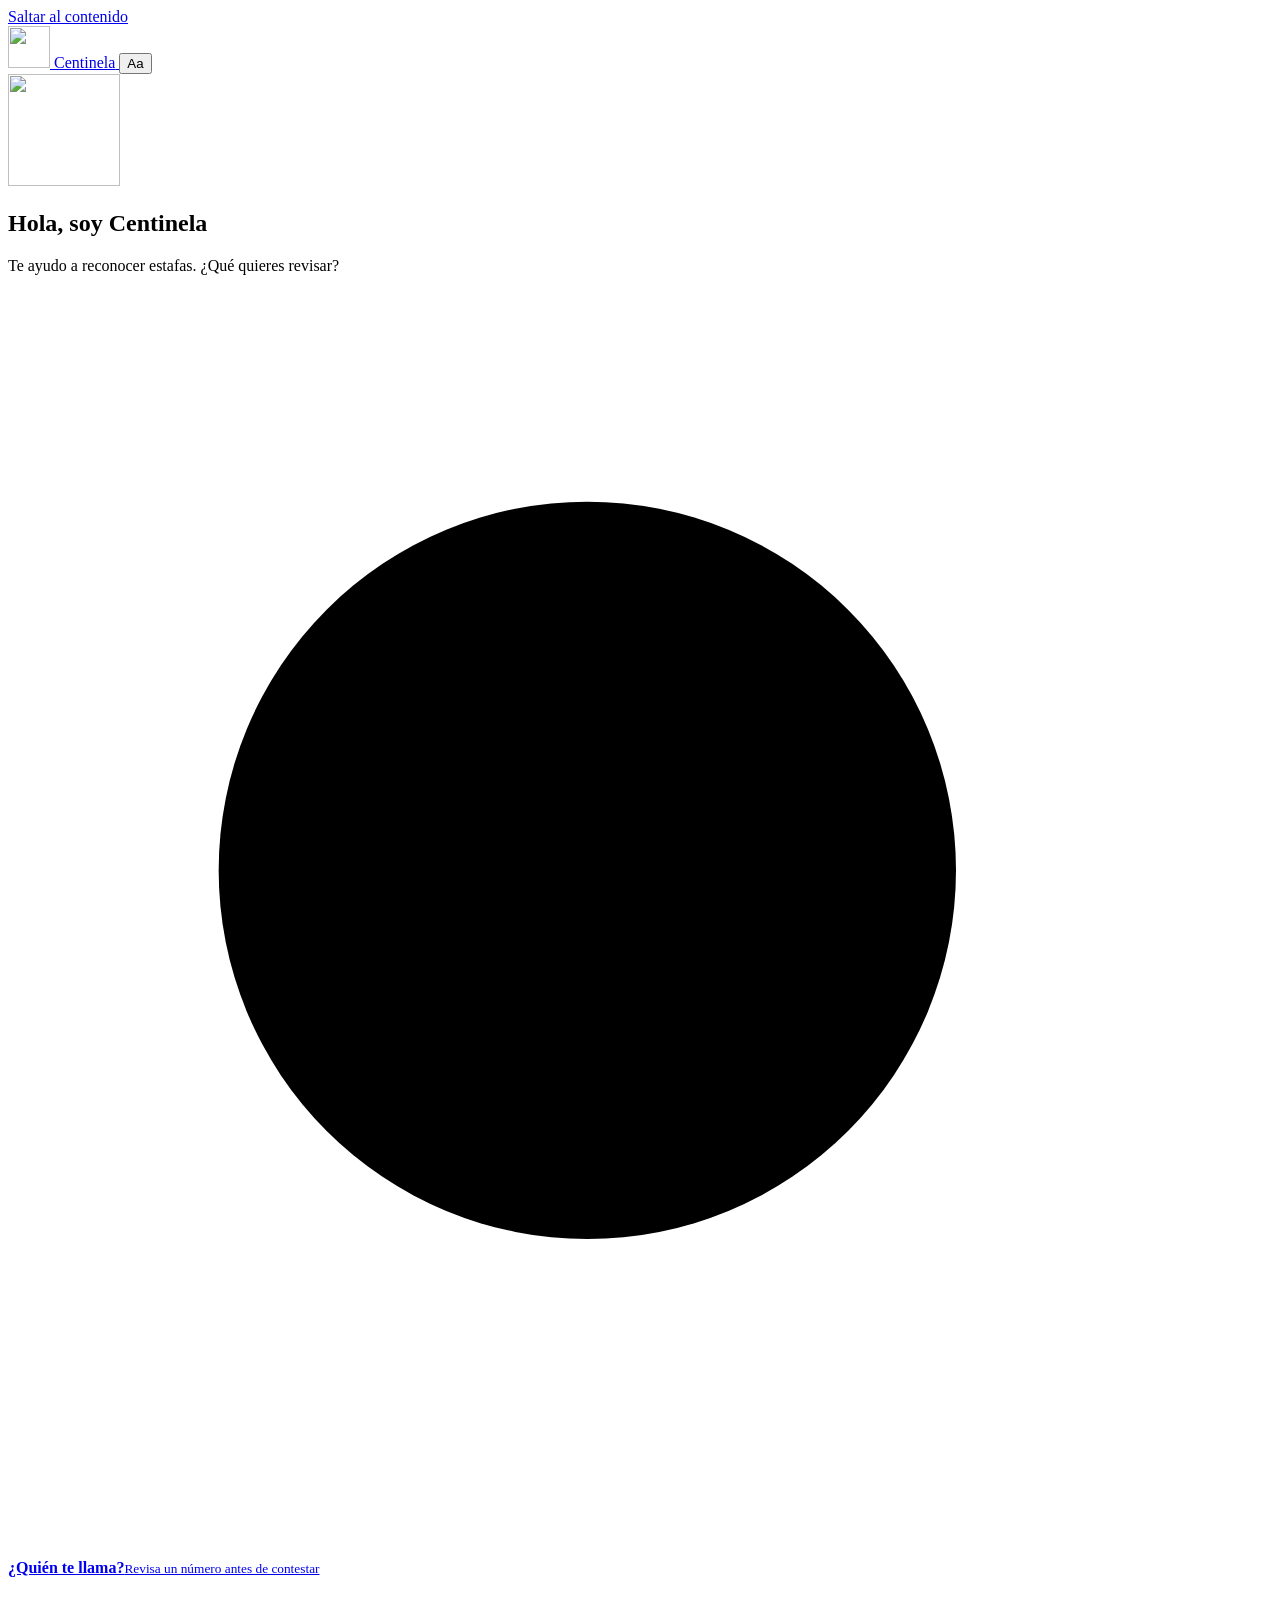
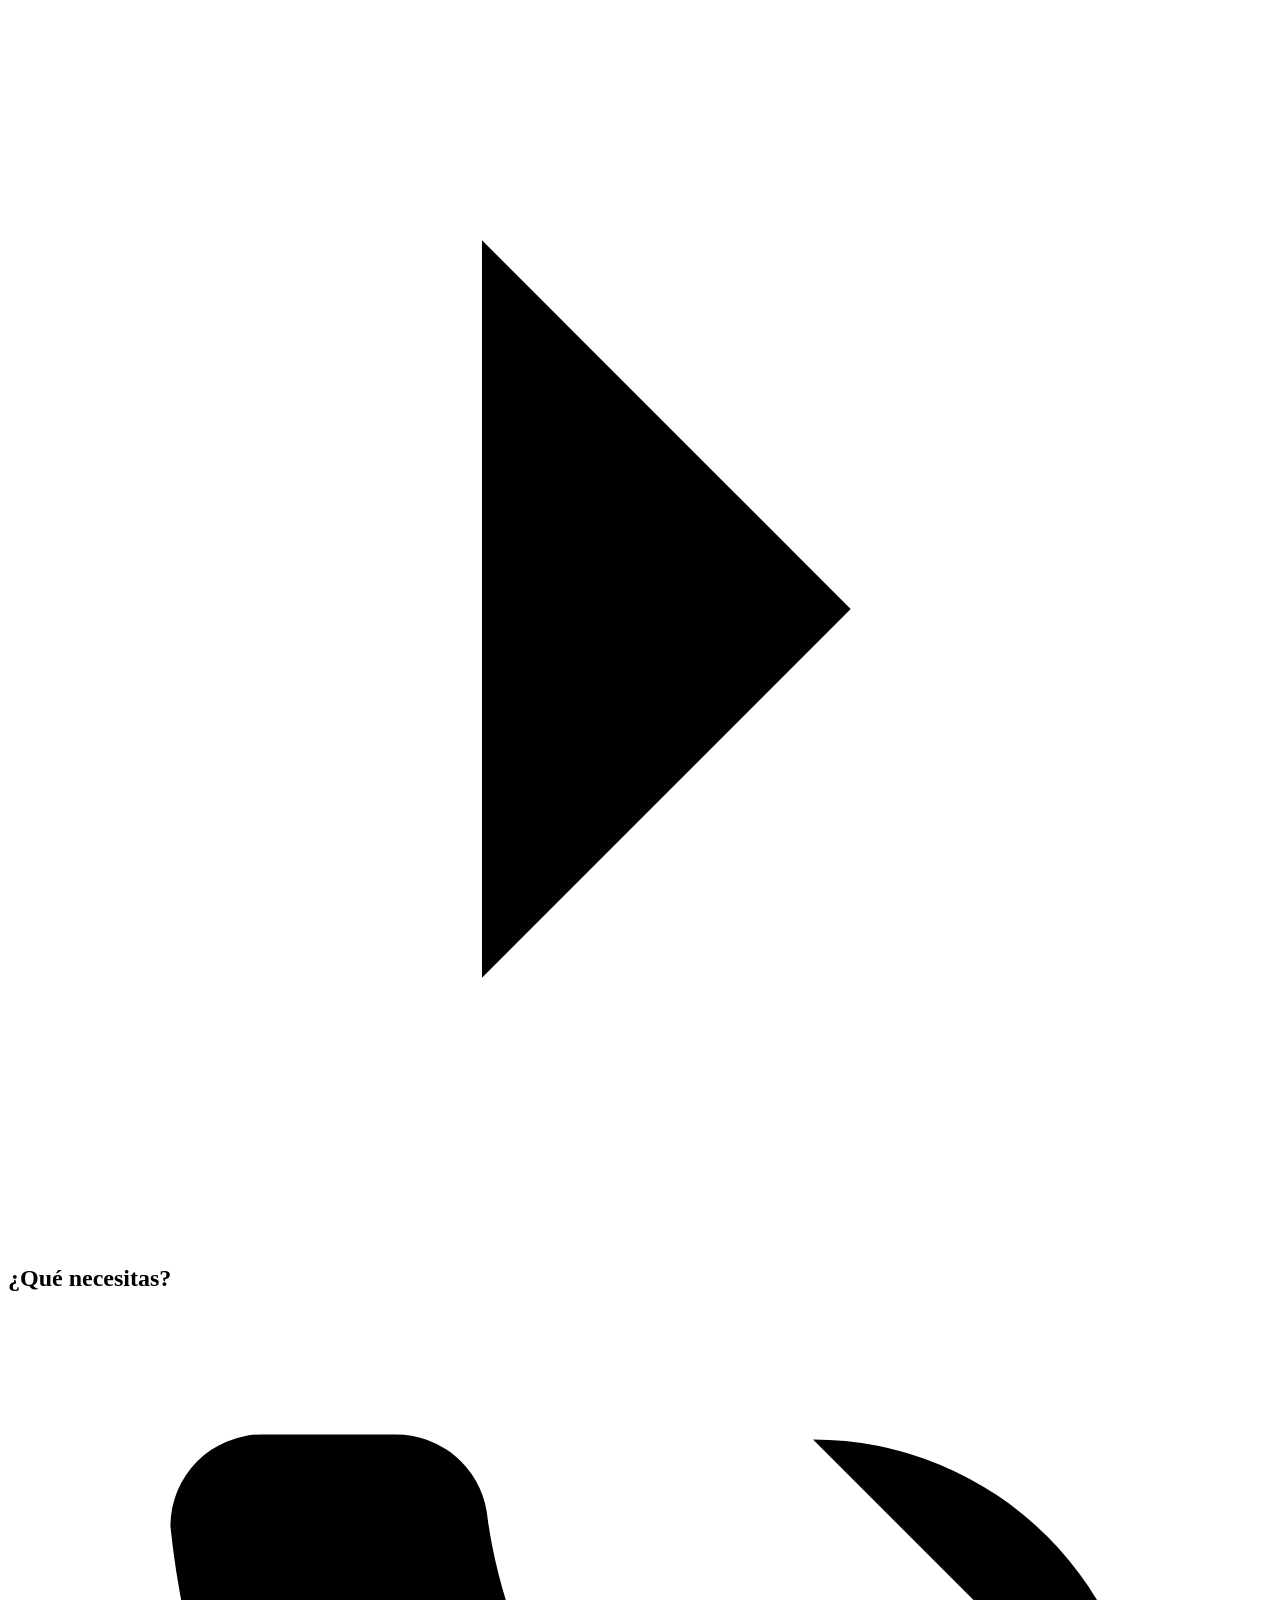
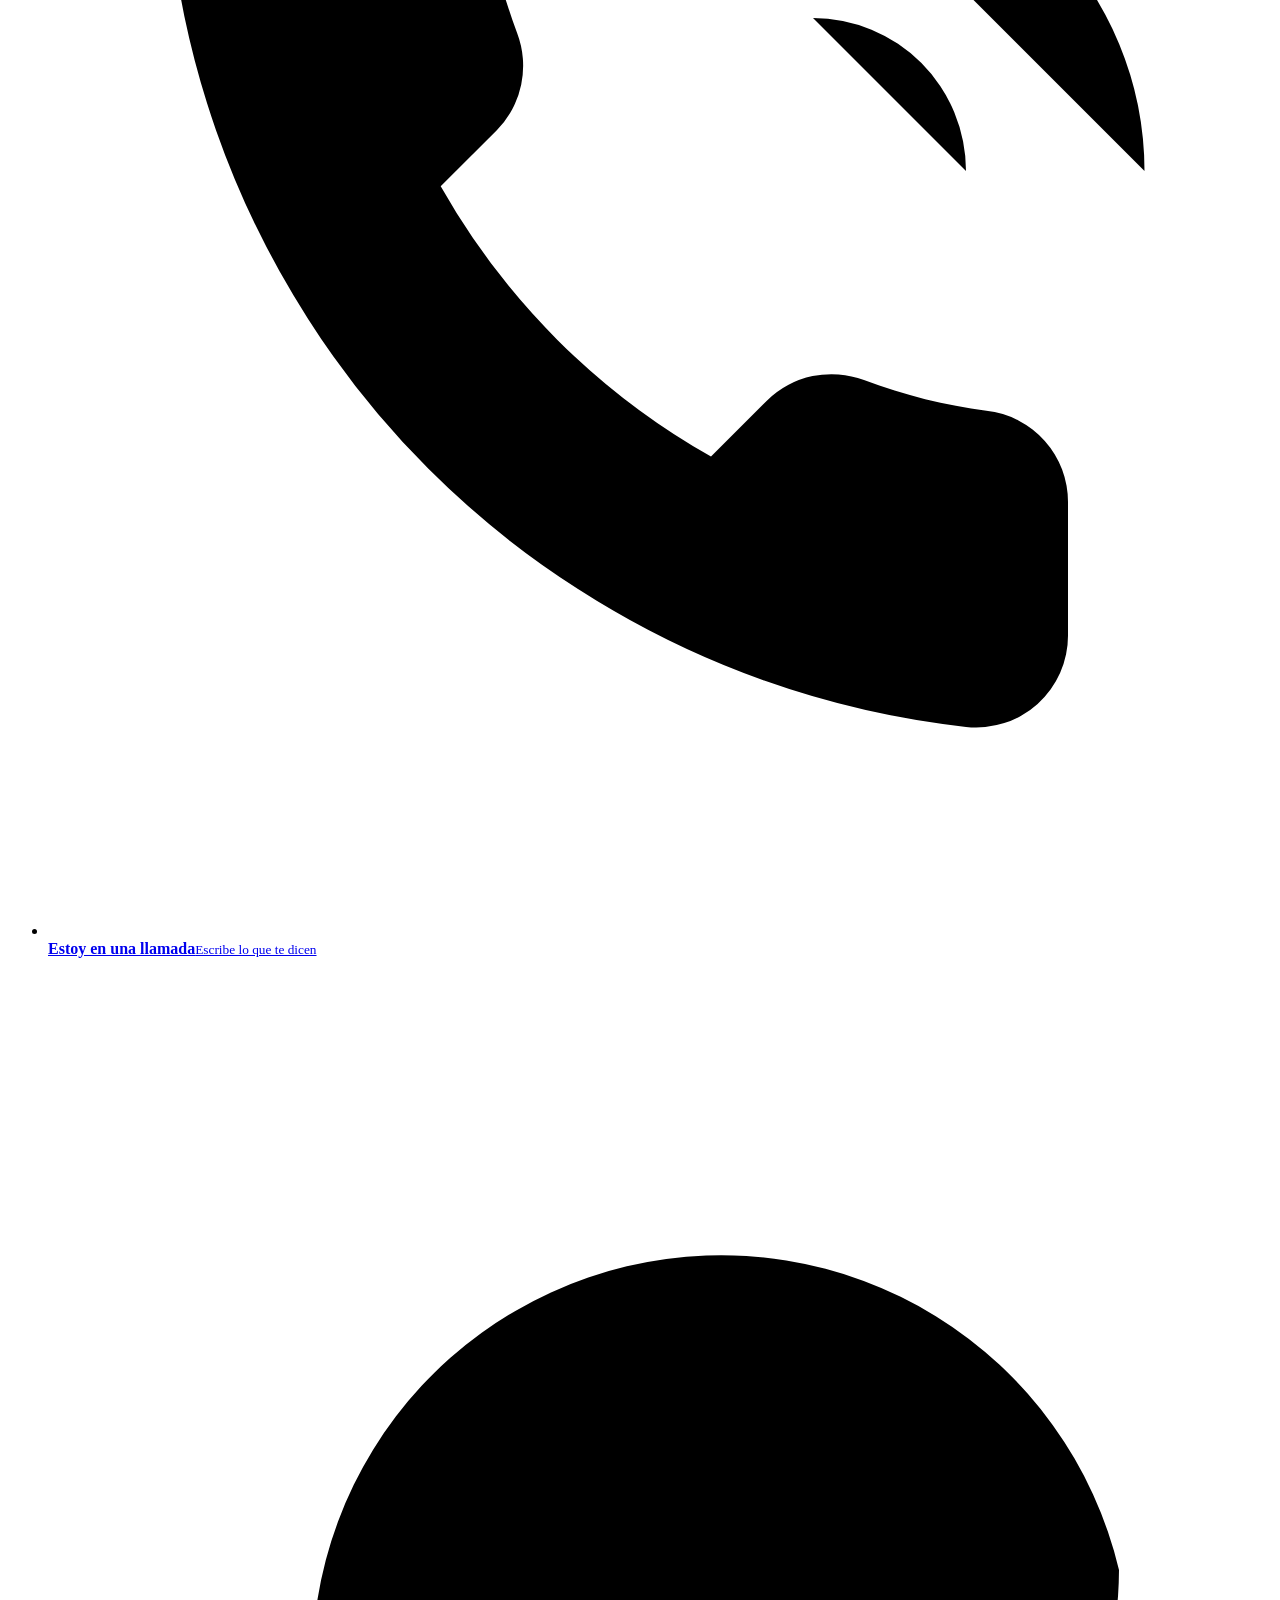
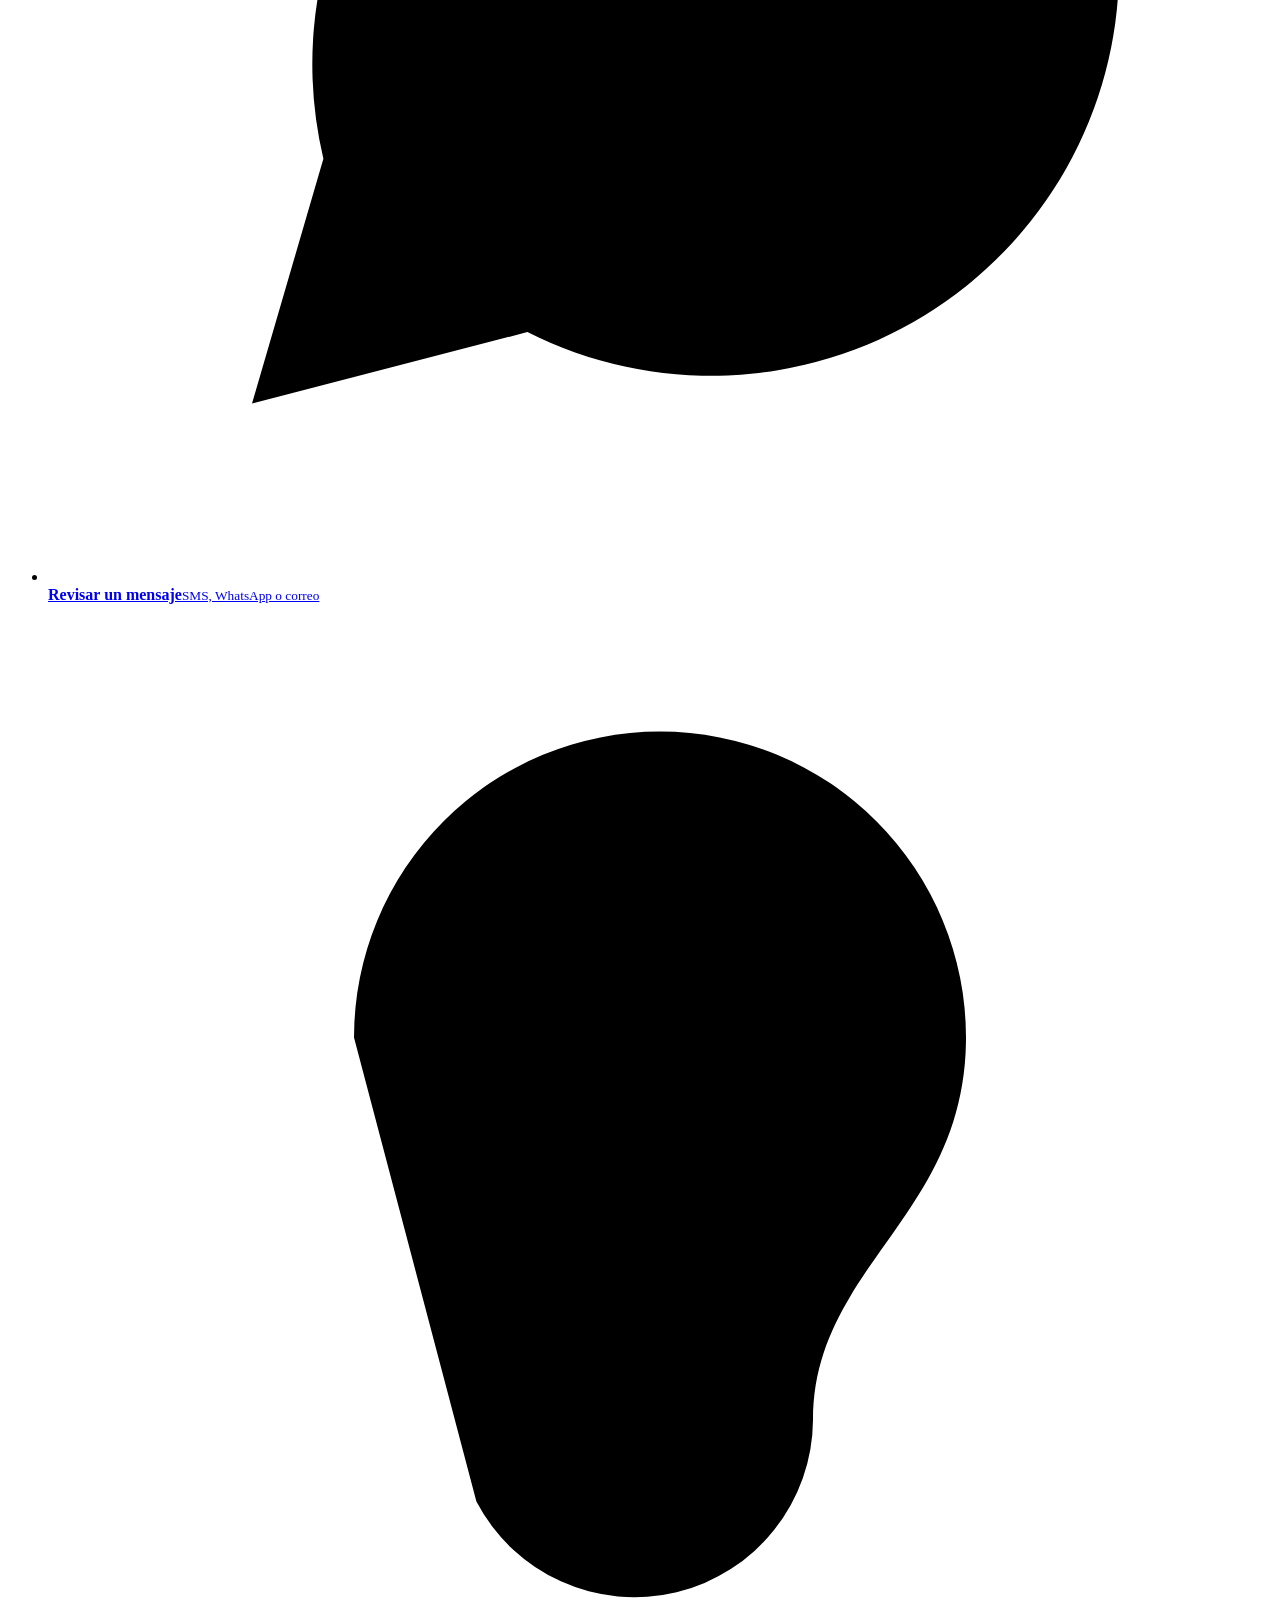
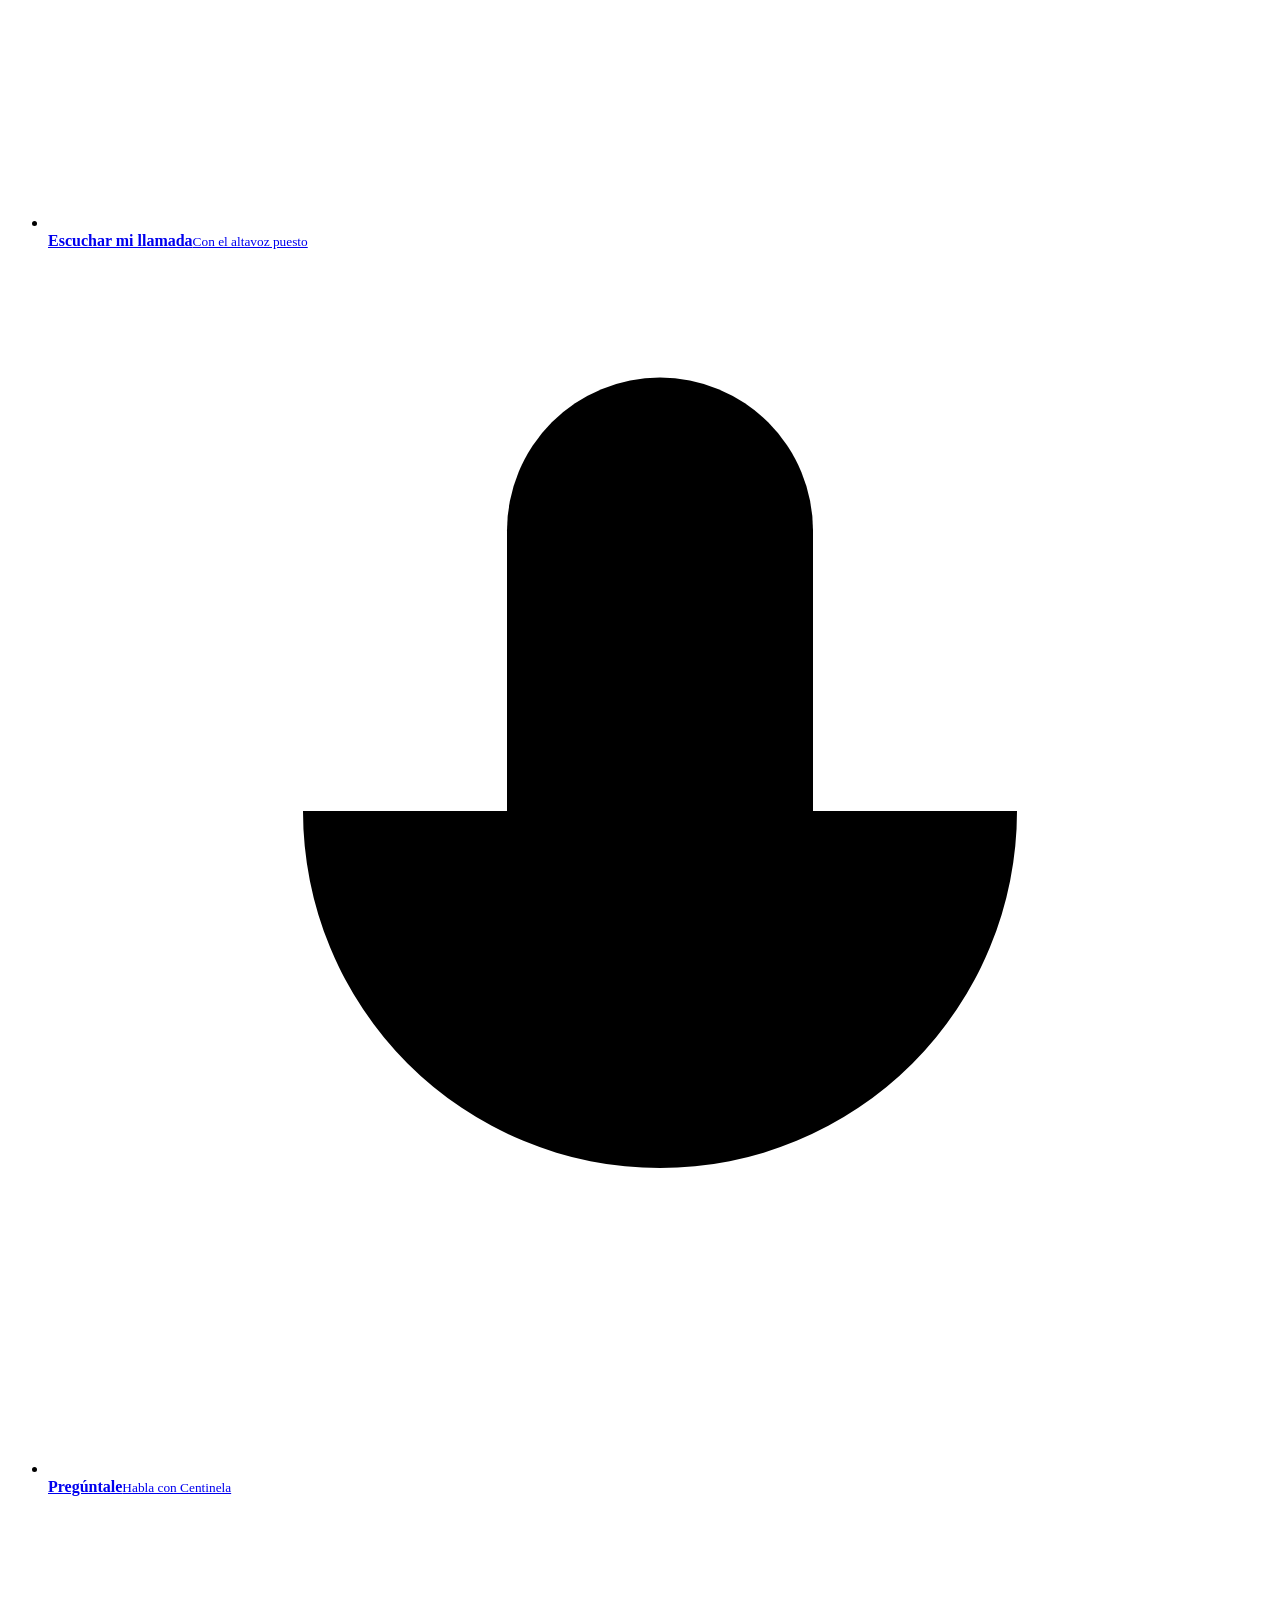
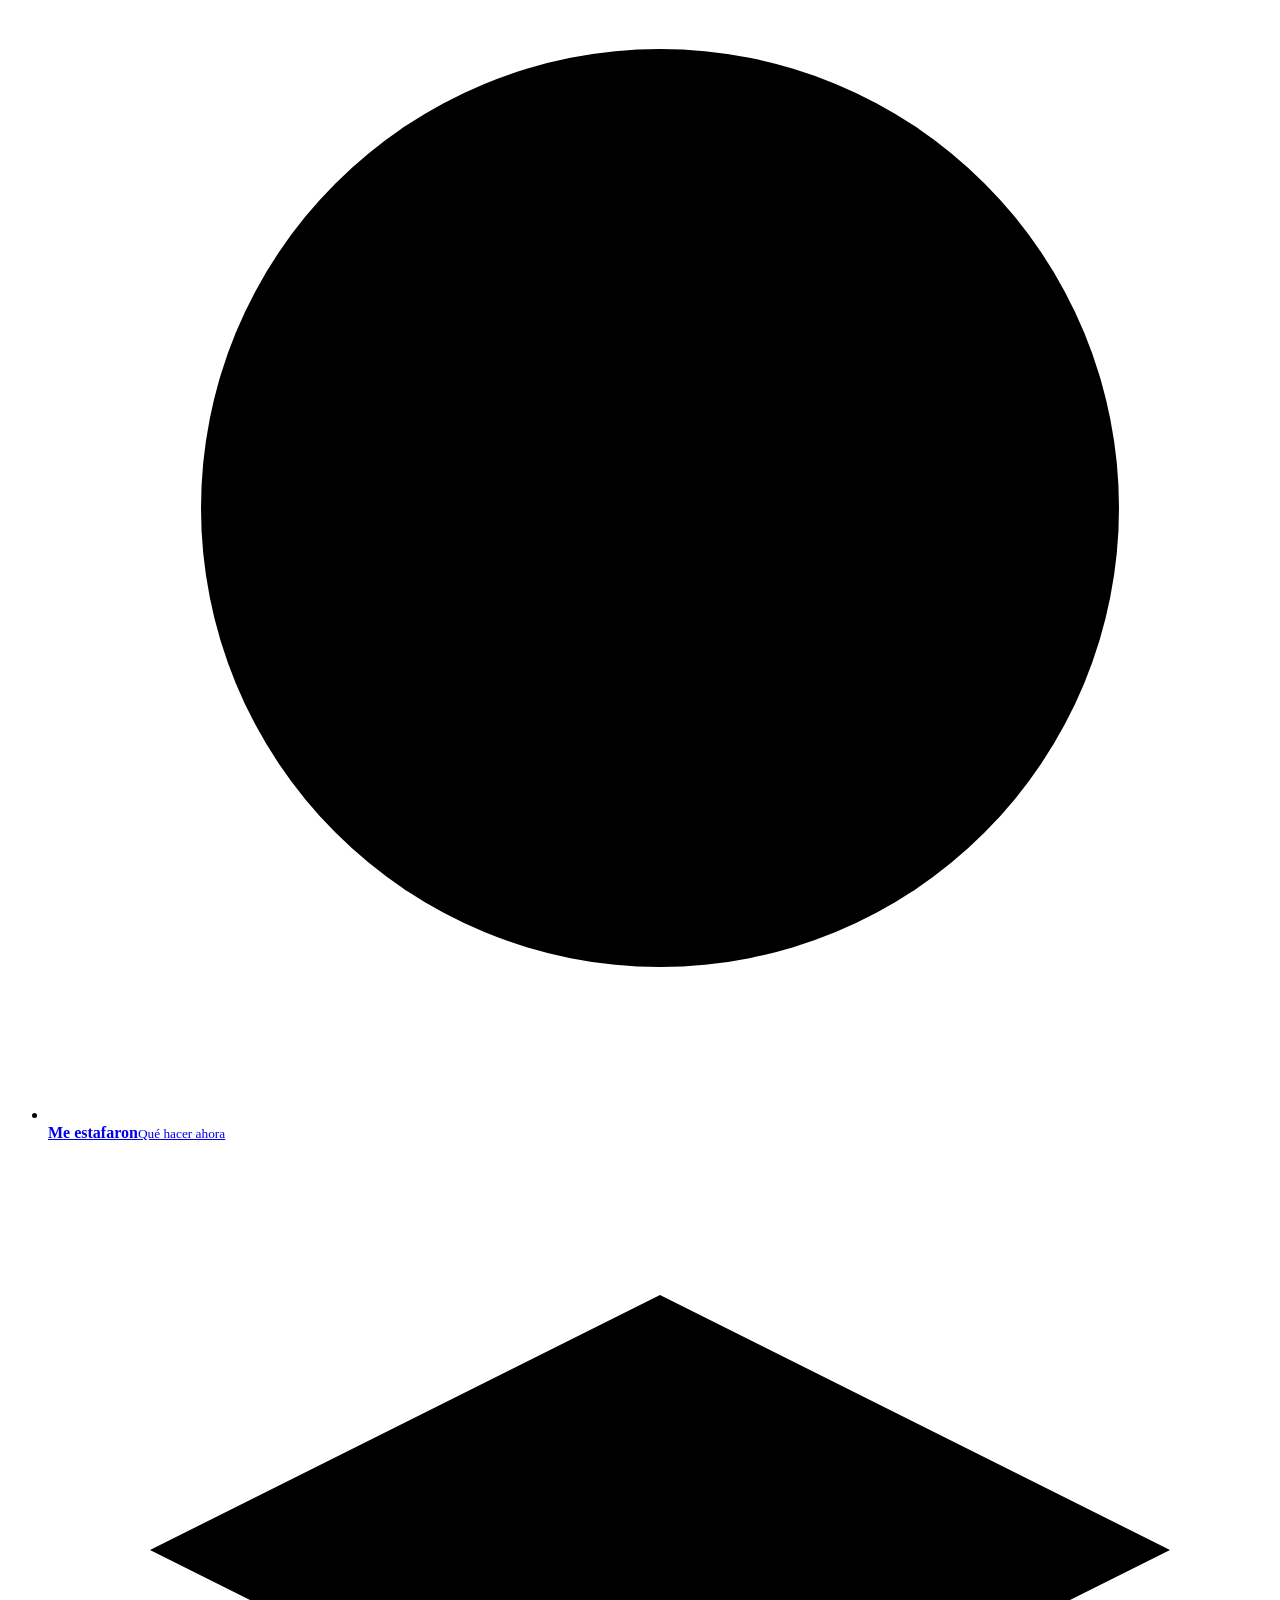
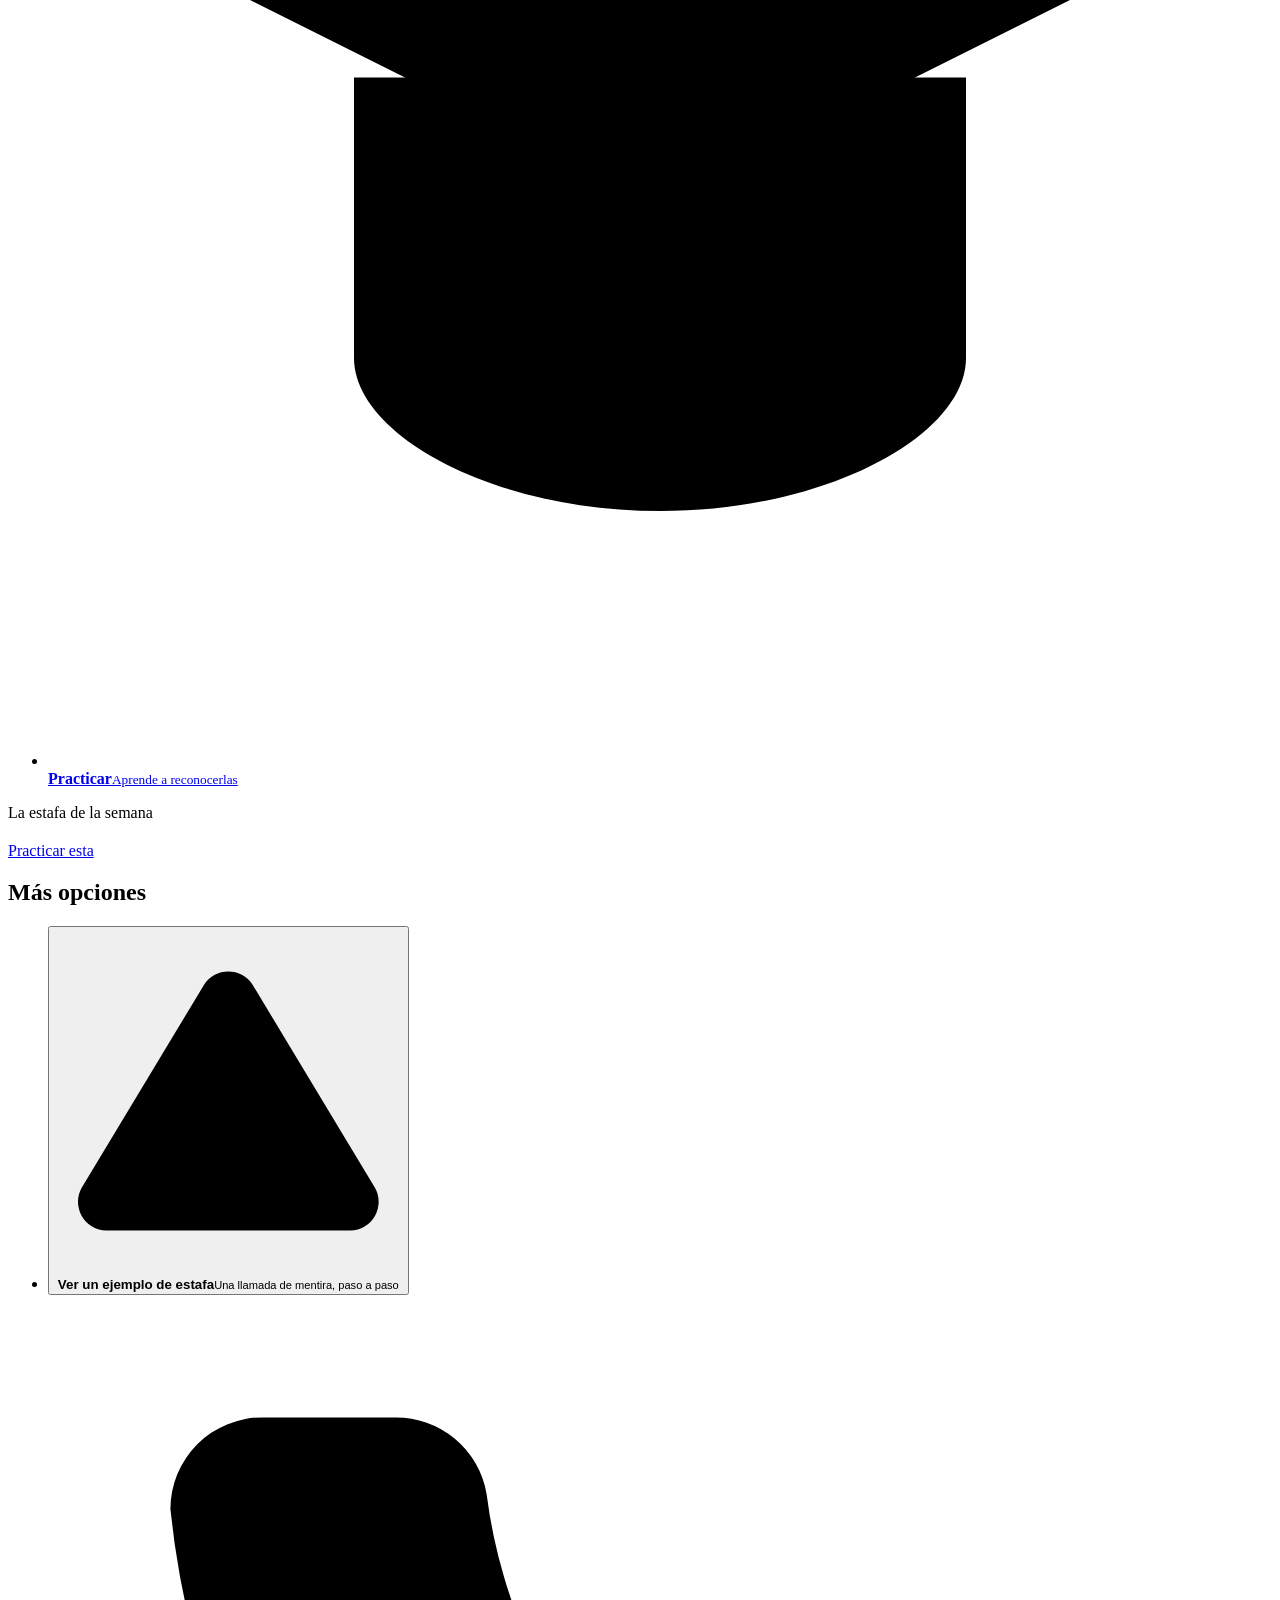
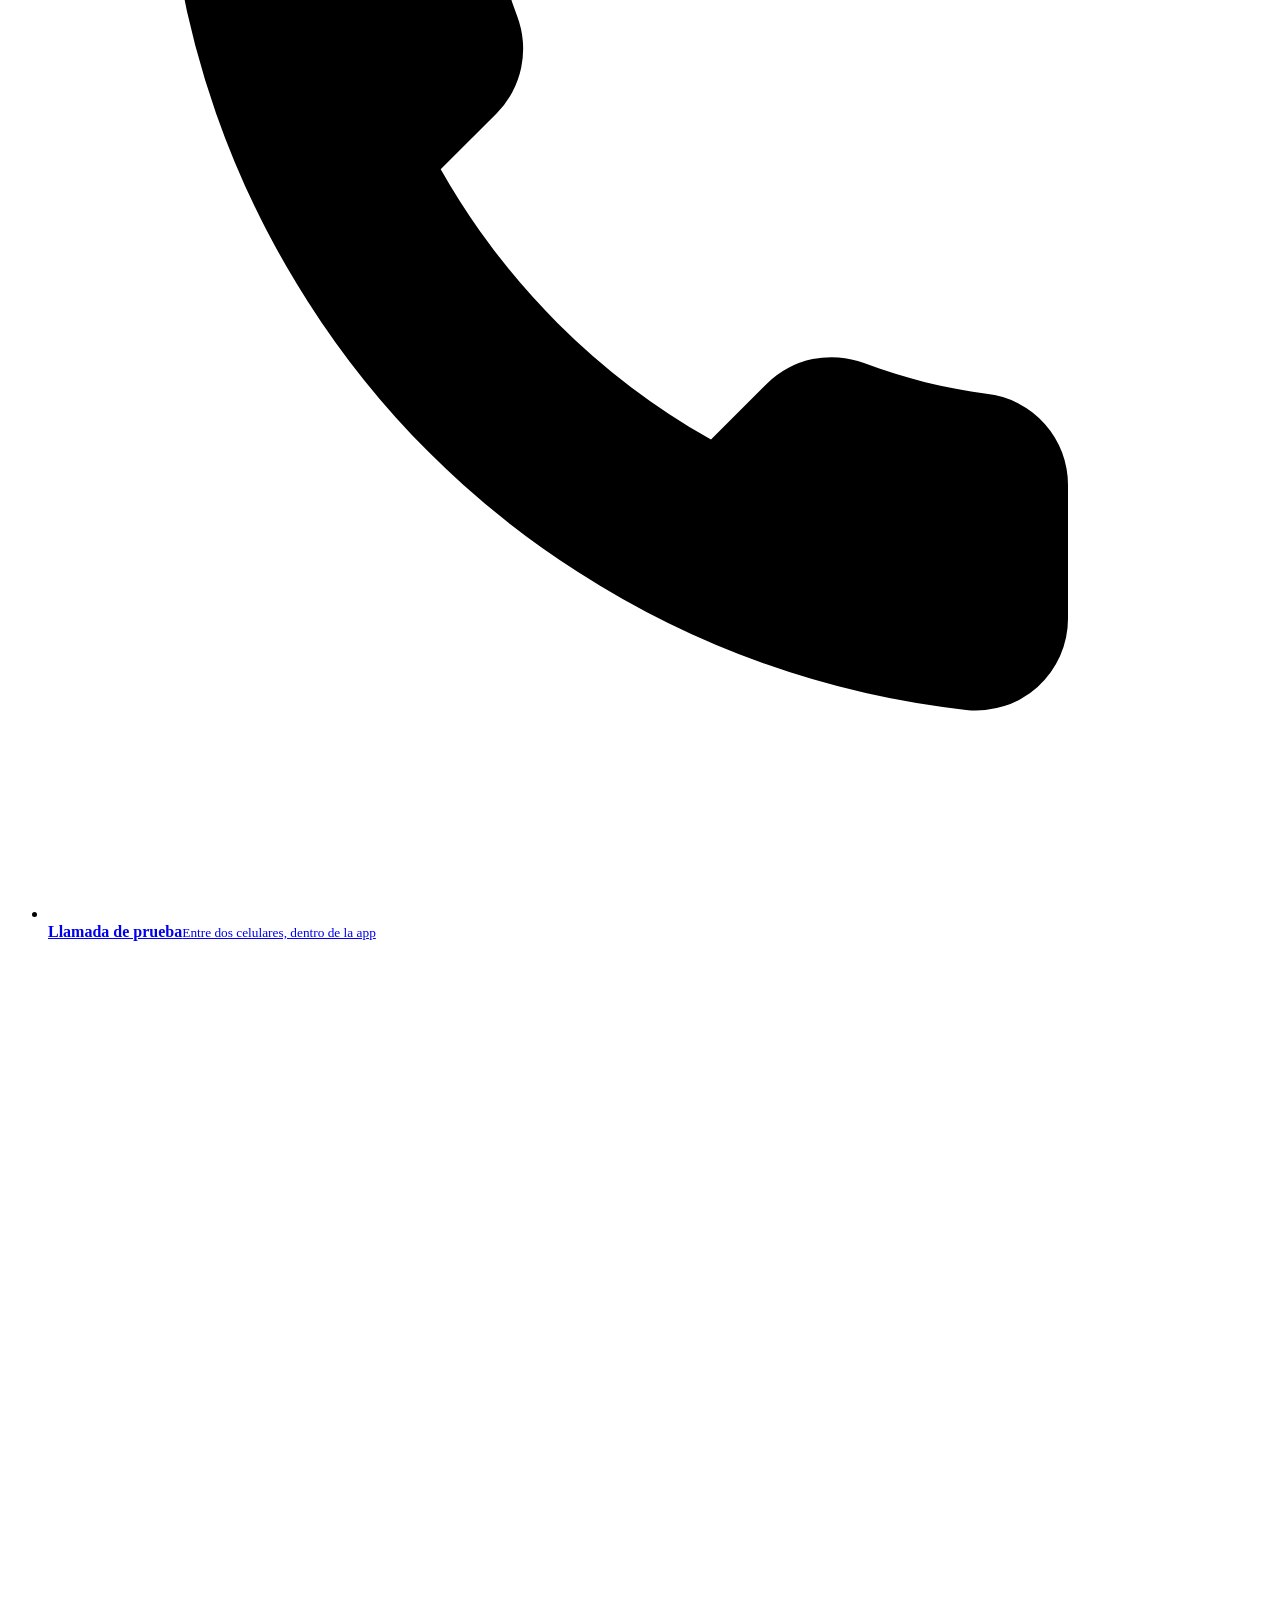
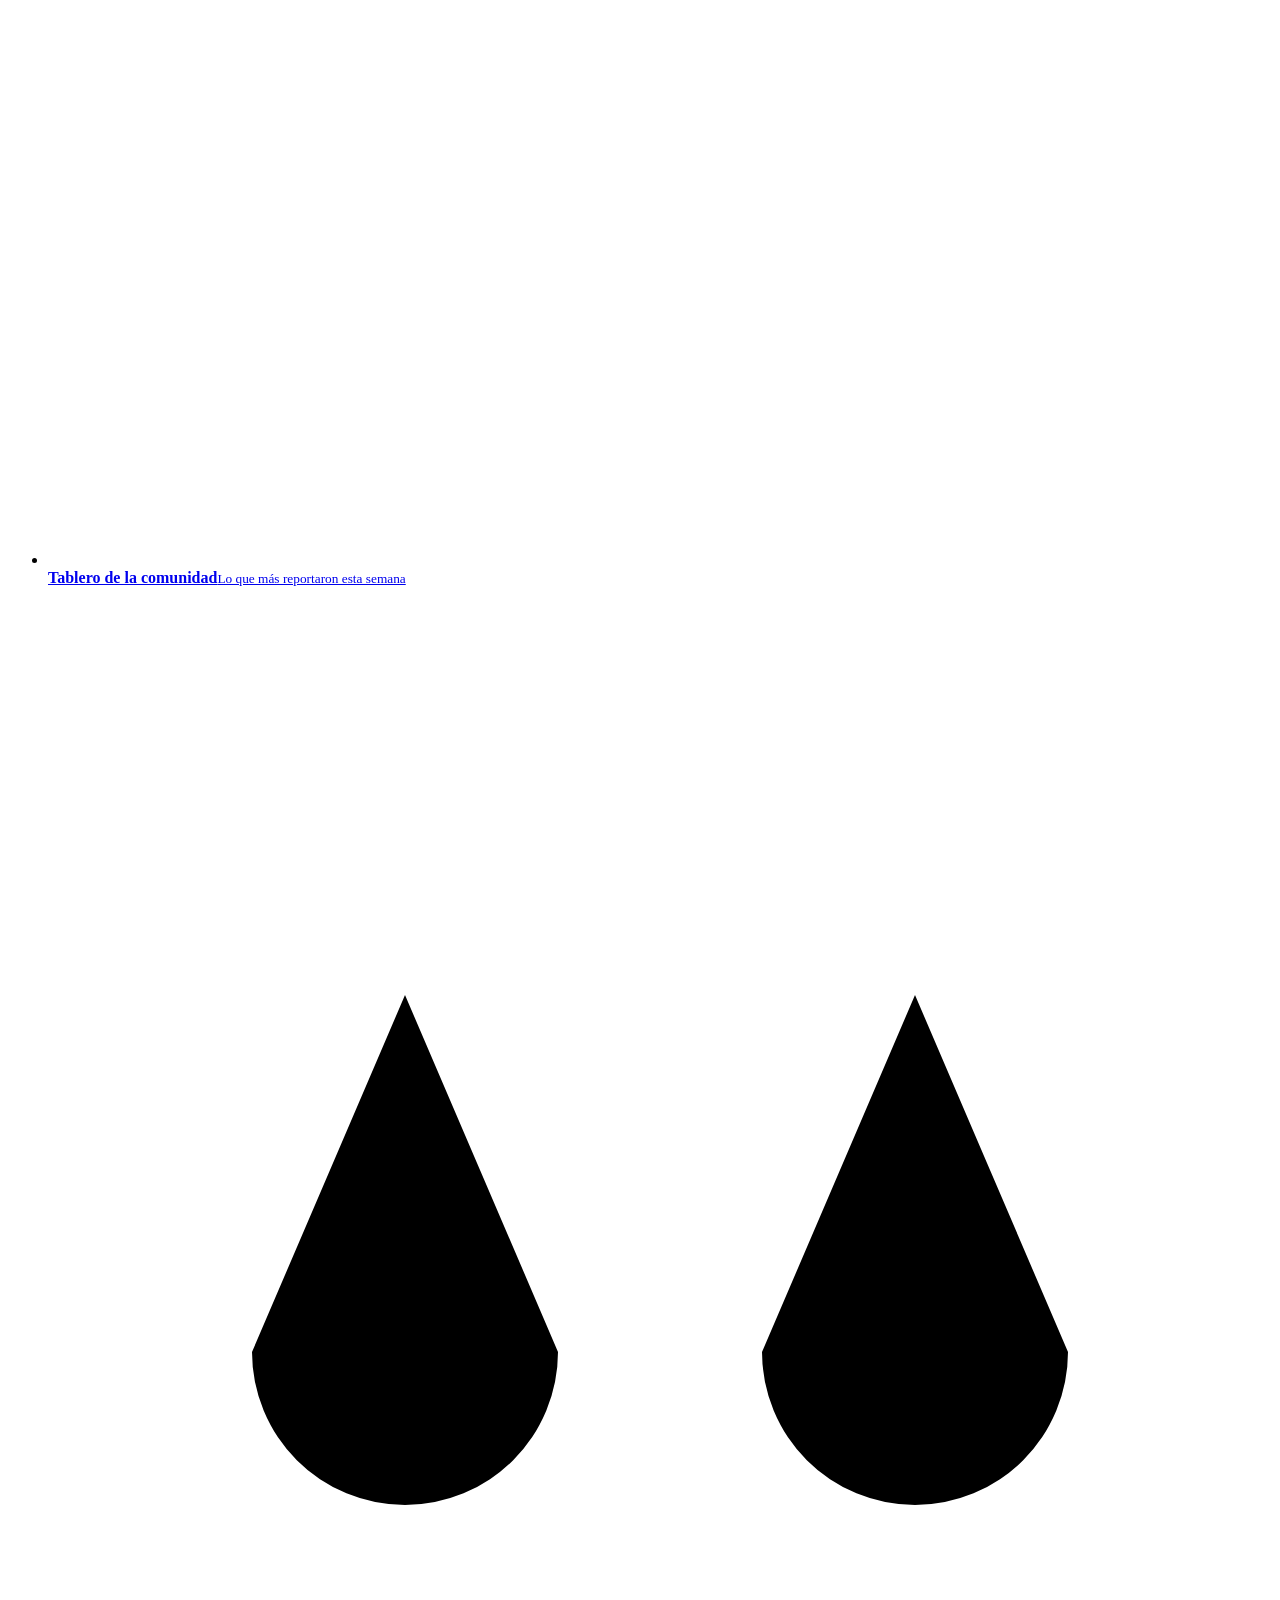
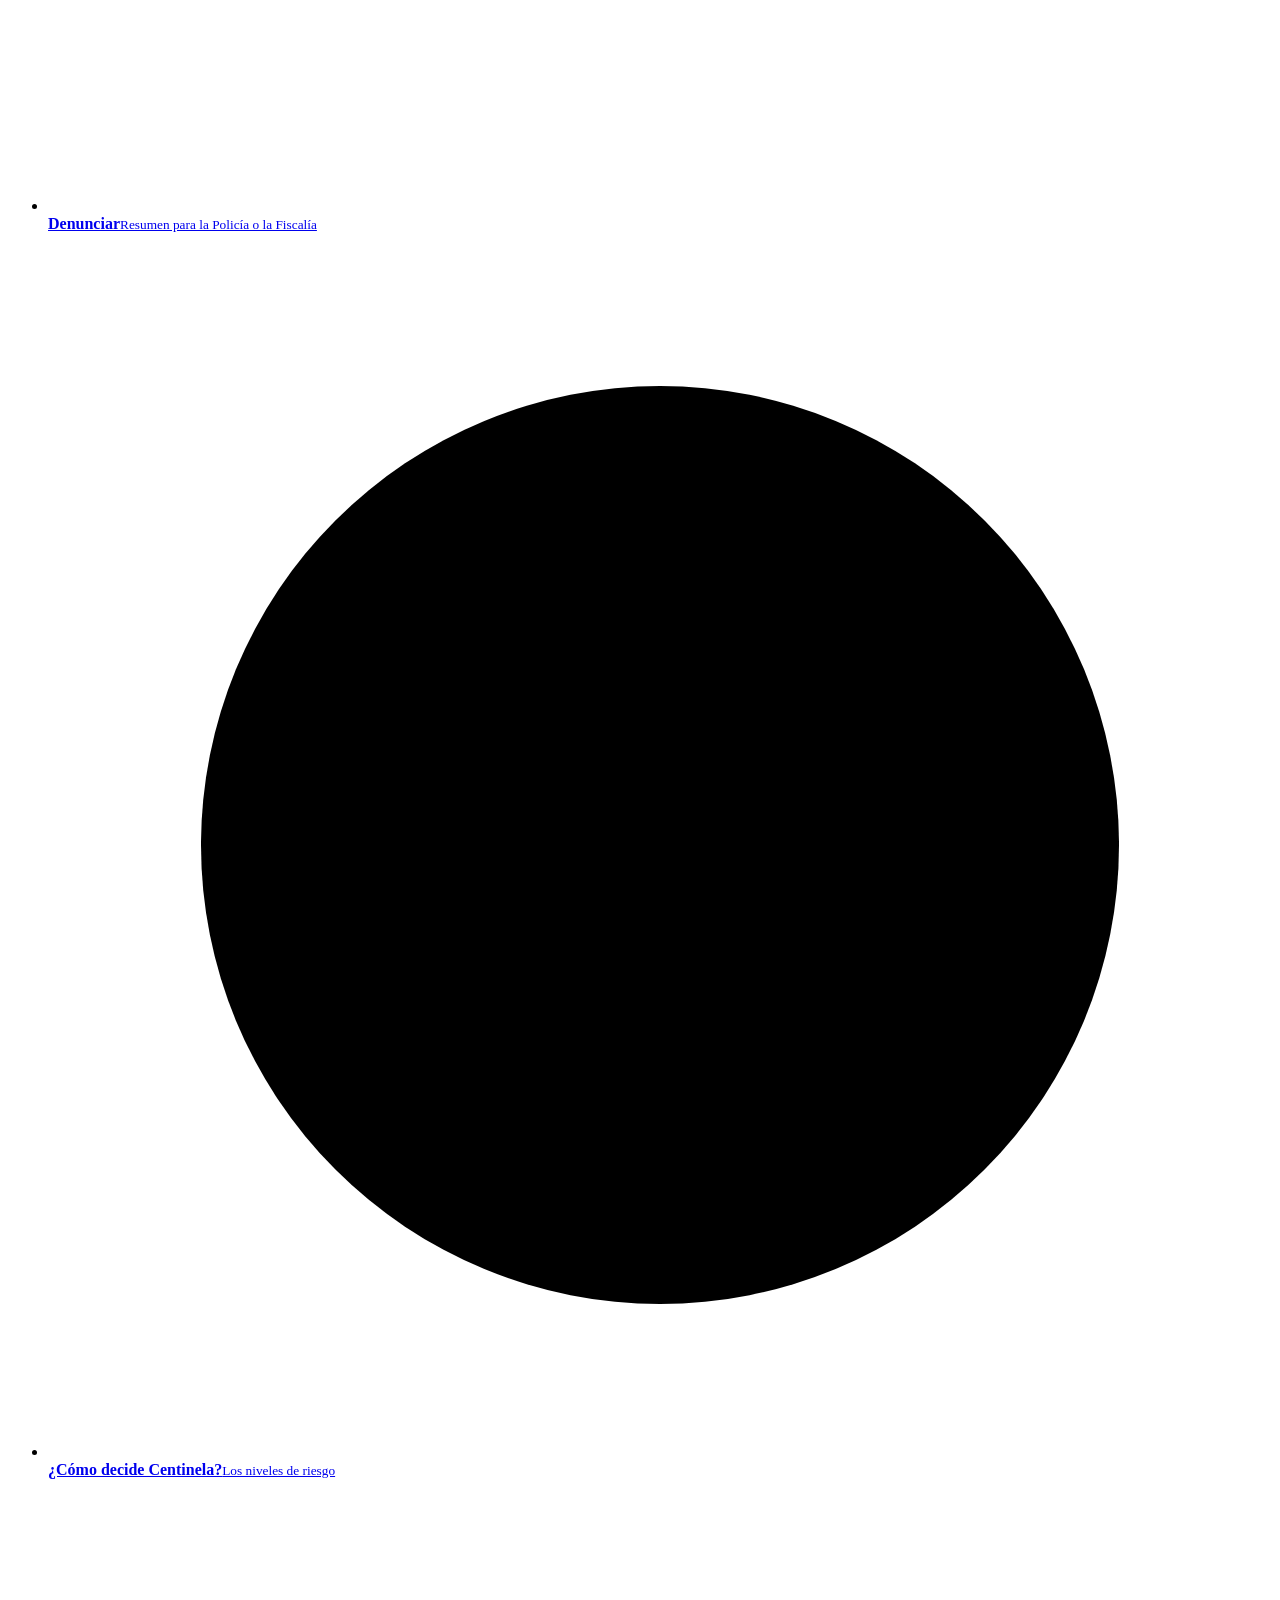
==== commit 2376c01a: "Práctica por niveles con racha e insignias, y la estafa de la semana La práctica se ordena en 4 nive" ====
--- a/frontend/index.html
+++ b/frontend/index.html
@@ -64,6 +64,13 @@
           <strong>Practicar</strong><small>Aprende a reconocerlas</small></a></li>
       </ul>
 
+      <section id="semana-inicio" class="semana oculto" aria-labelledby="semana-inicio-titulo">
+        <p class="semana-etiqueta">La estafa de la semana</p>
+        <h2 id="semana-inicio-titulo"></h2>
+        <ol id="semana-inicio-lineas" class="semana-lineas"></ol>
+        <a id="semana-inicio-practicar" class="boton-principal" href="/practica.html">Practicar esta</a>
+      </section>
+
       <h2 class="seccion-titulo">Más opciones</h2>
       <ul class="mas">
         <li><button type="button" data-ejemplo="estafa">
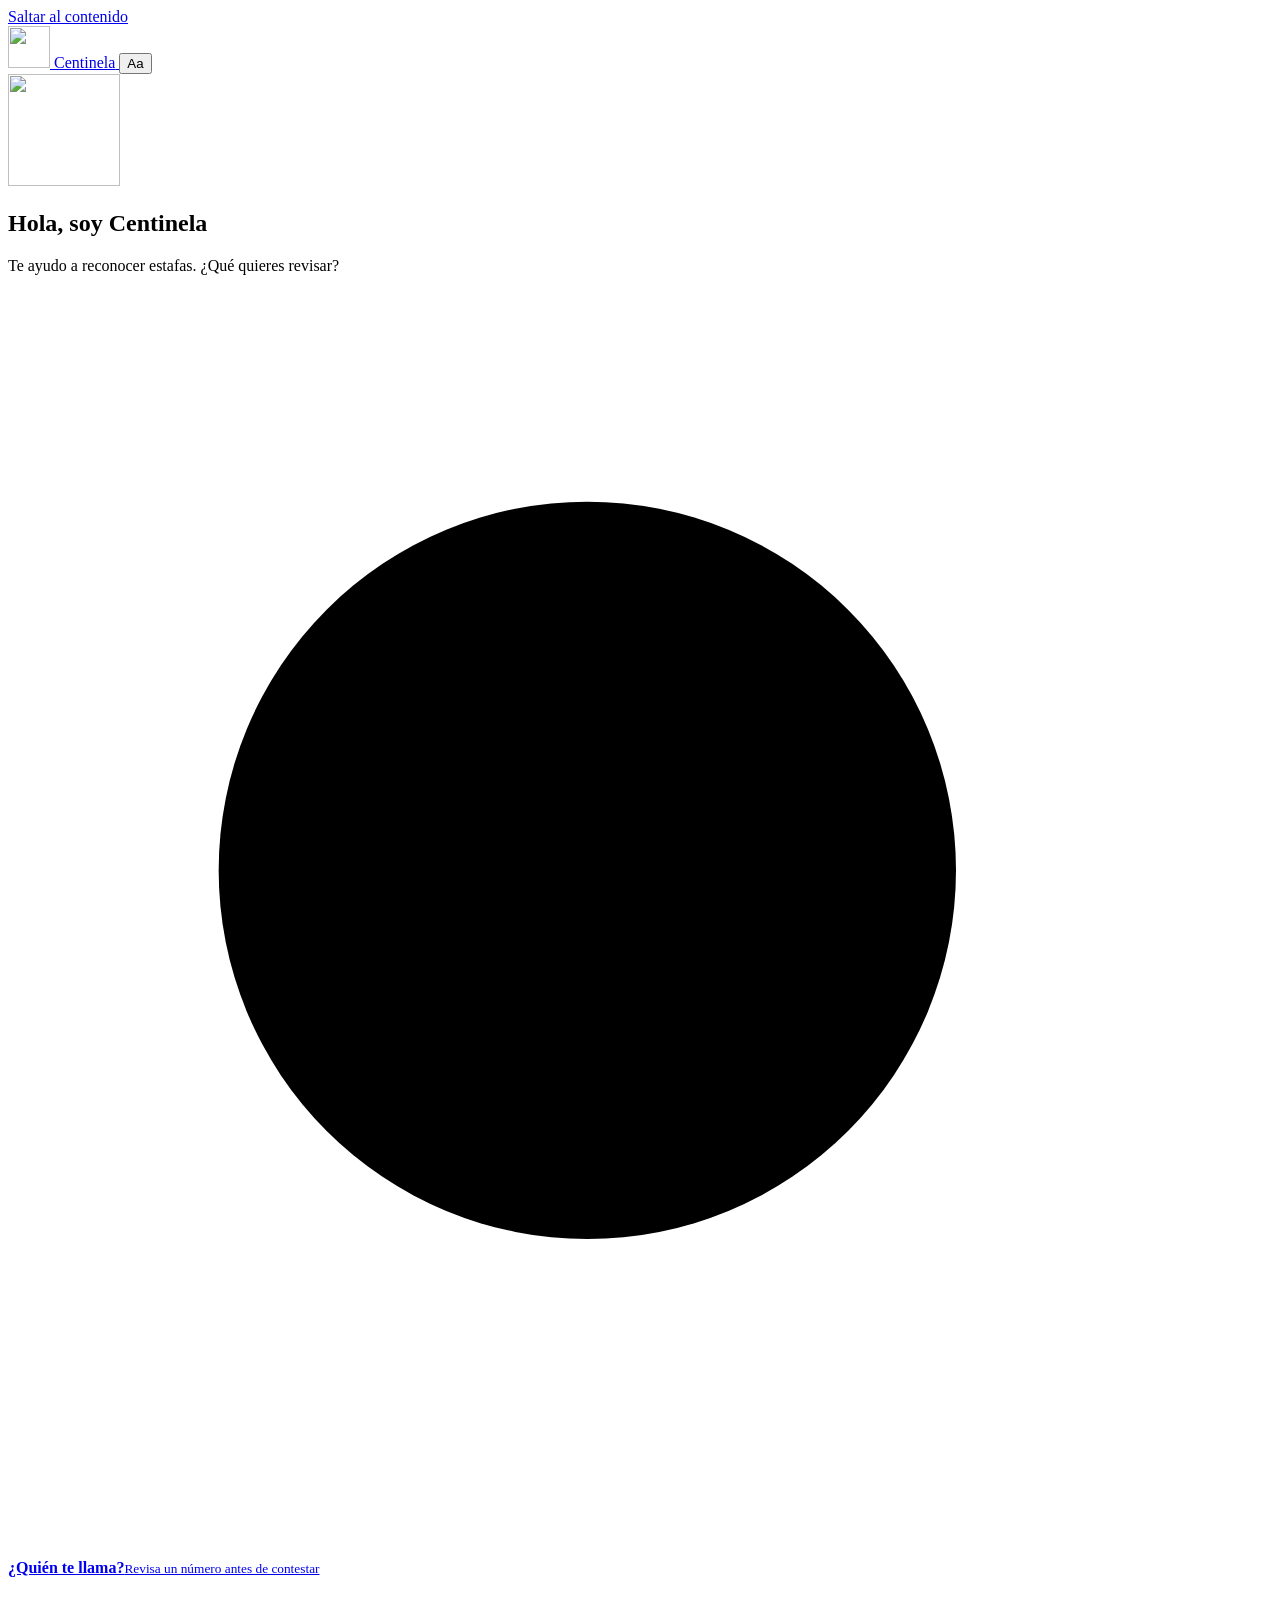
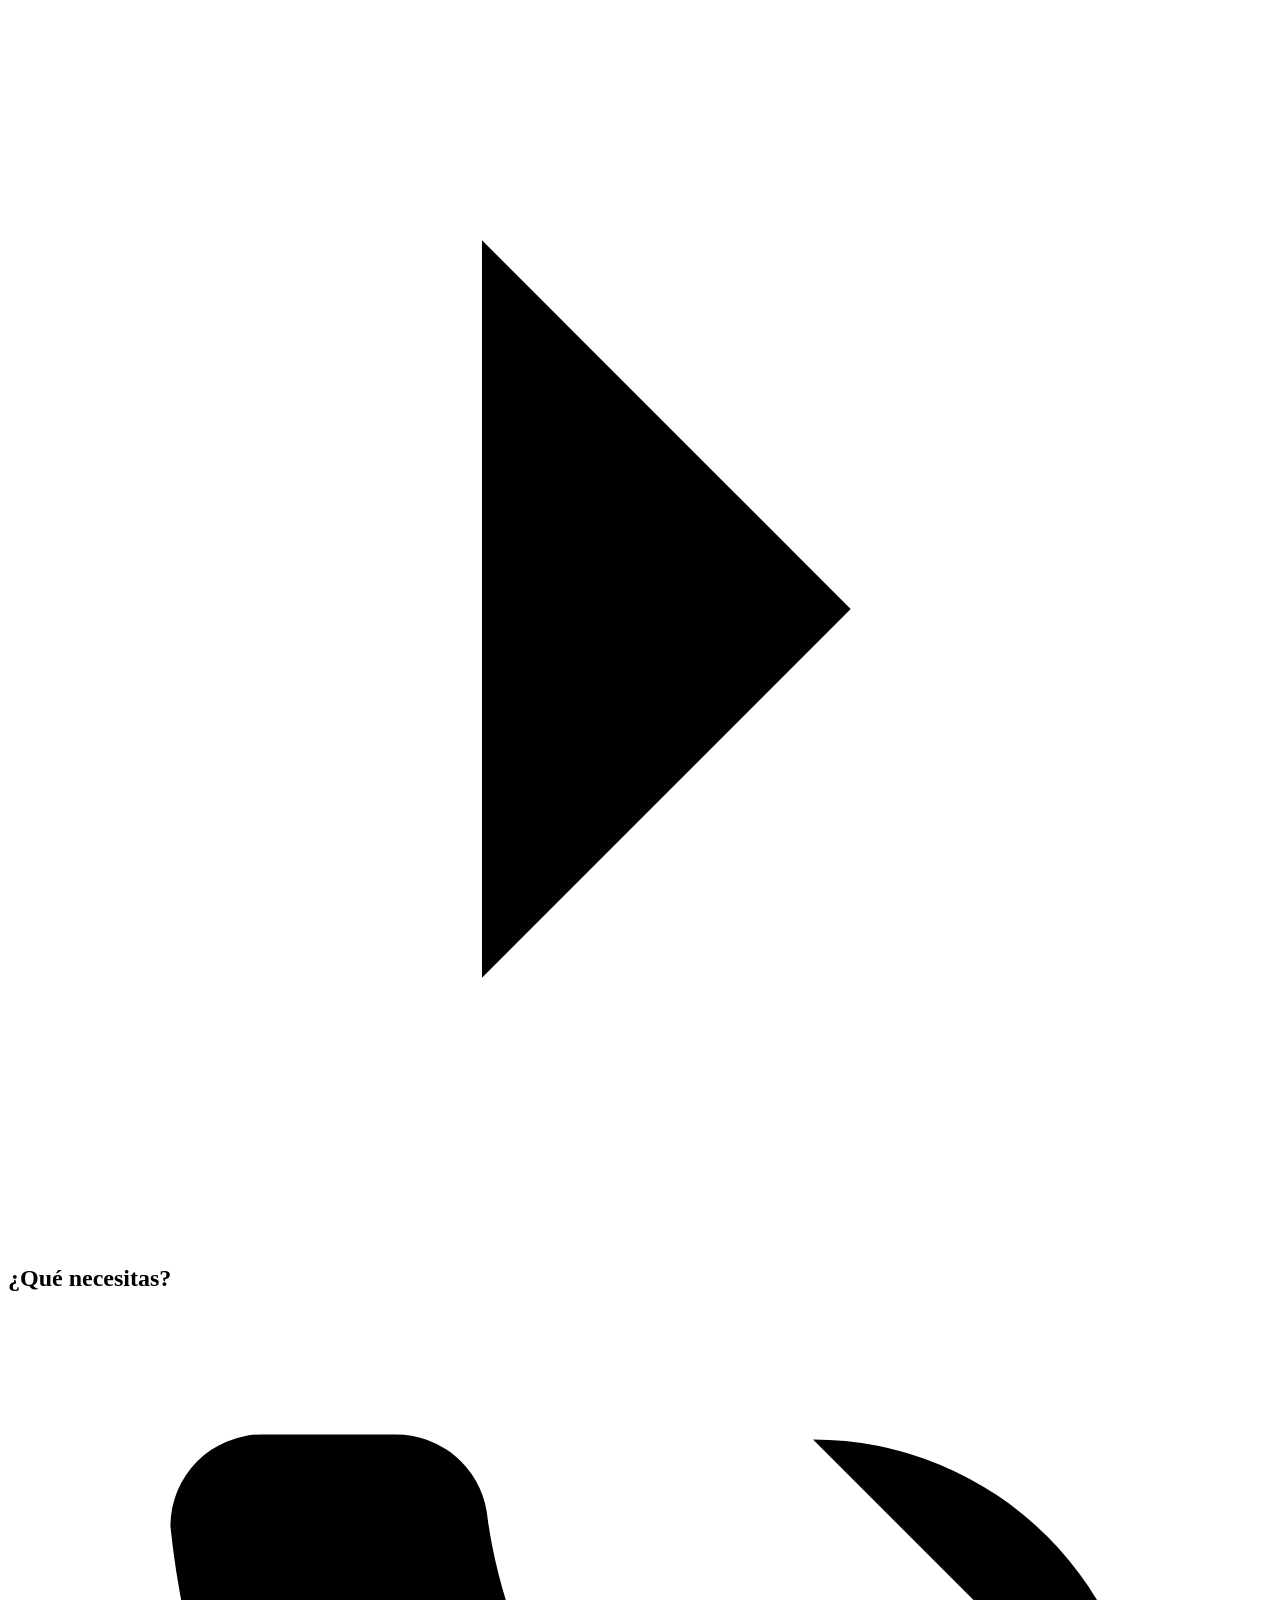
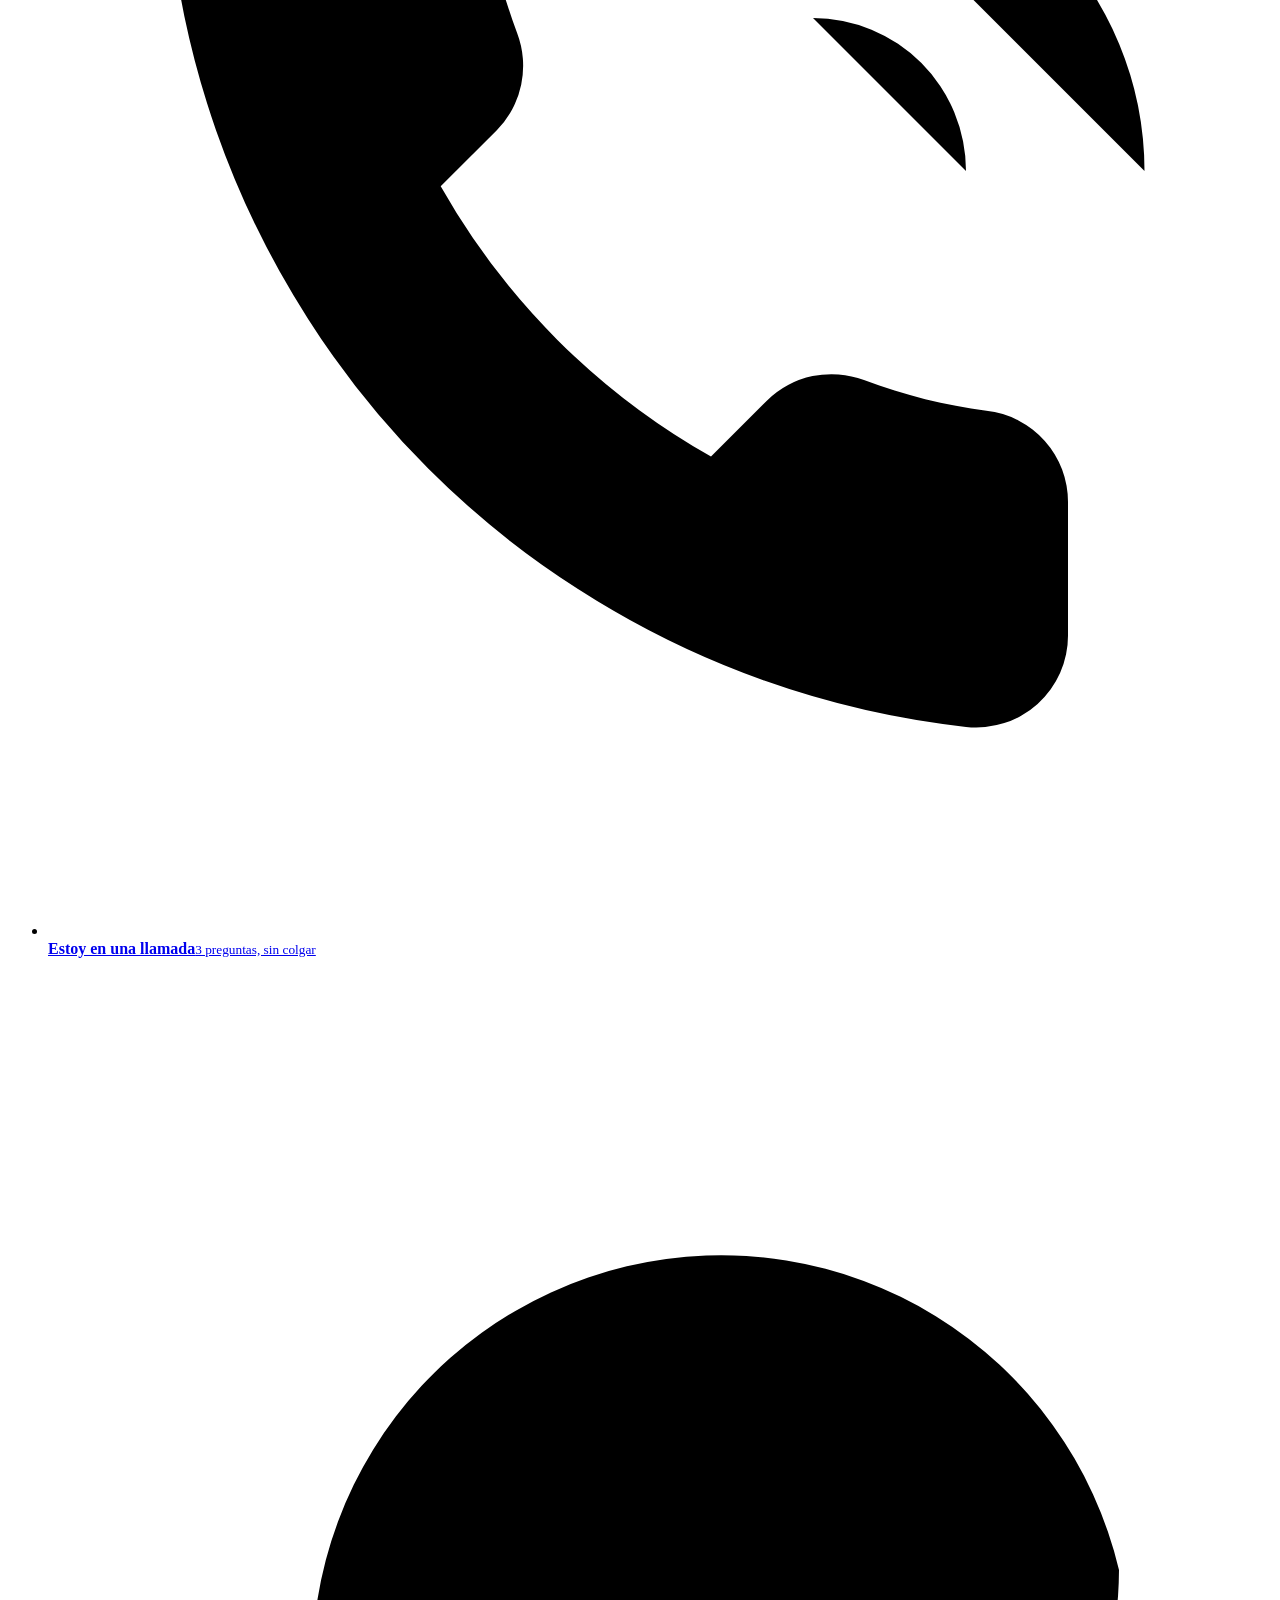
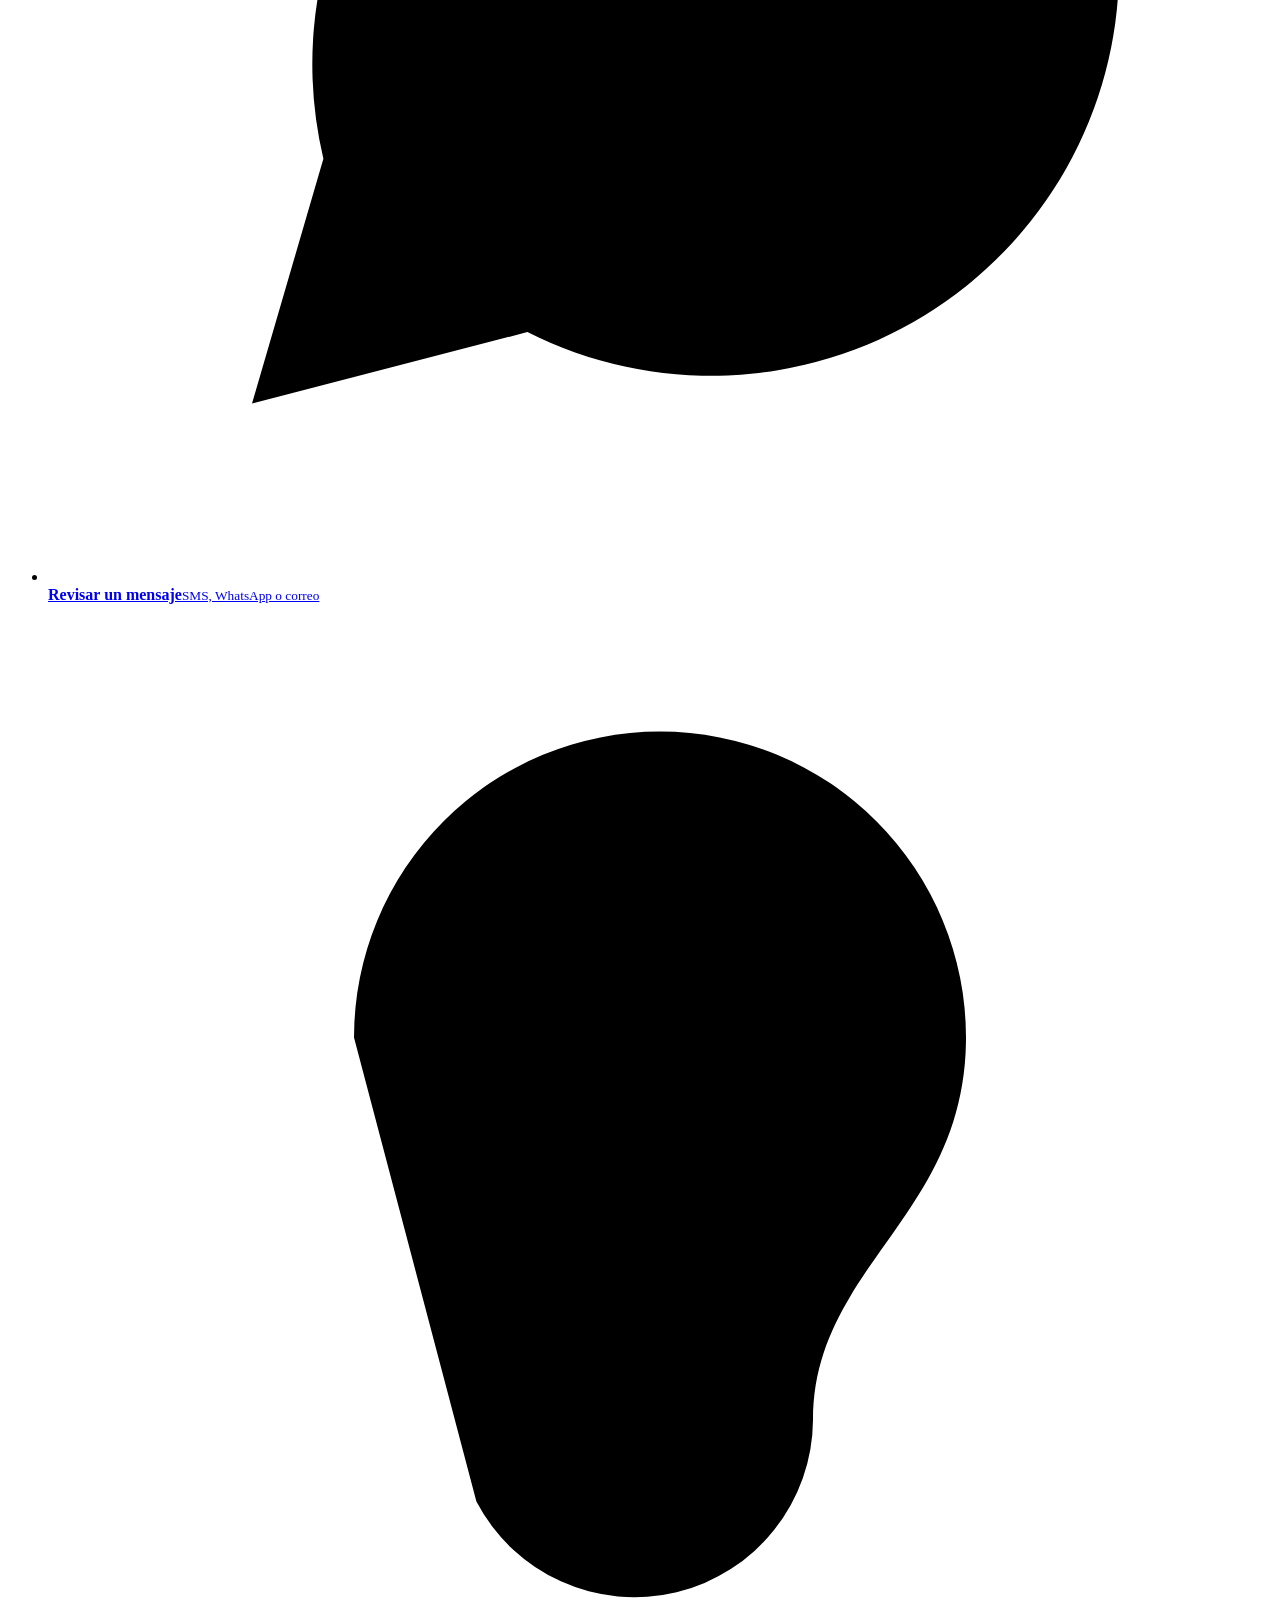
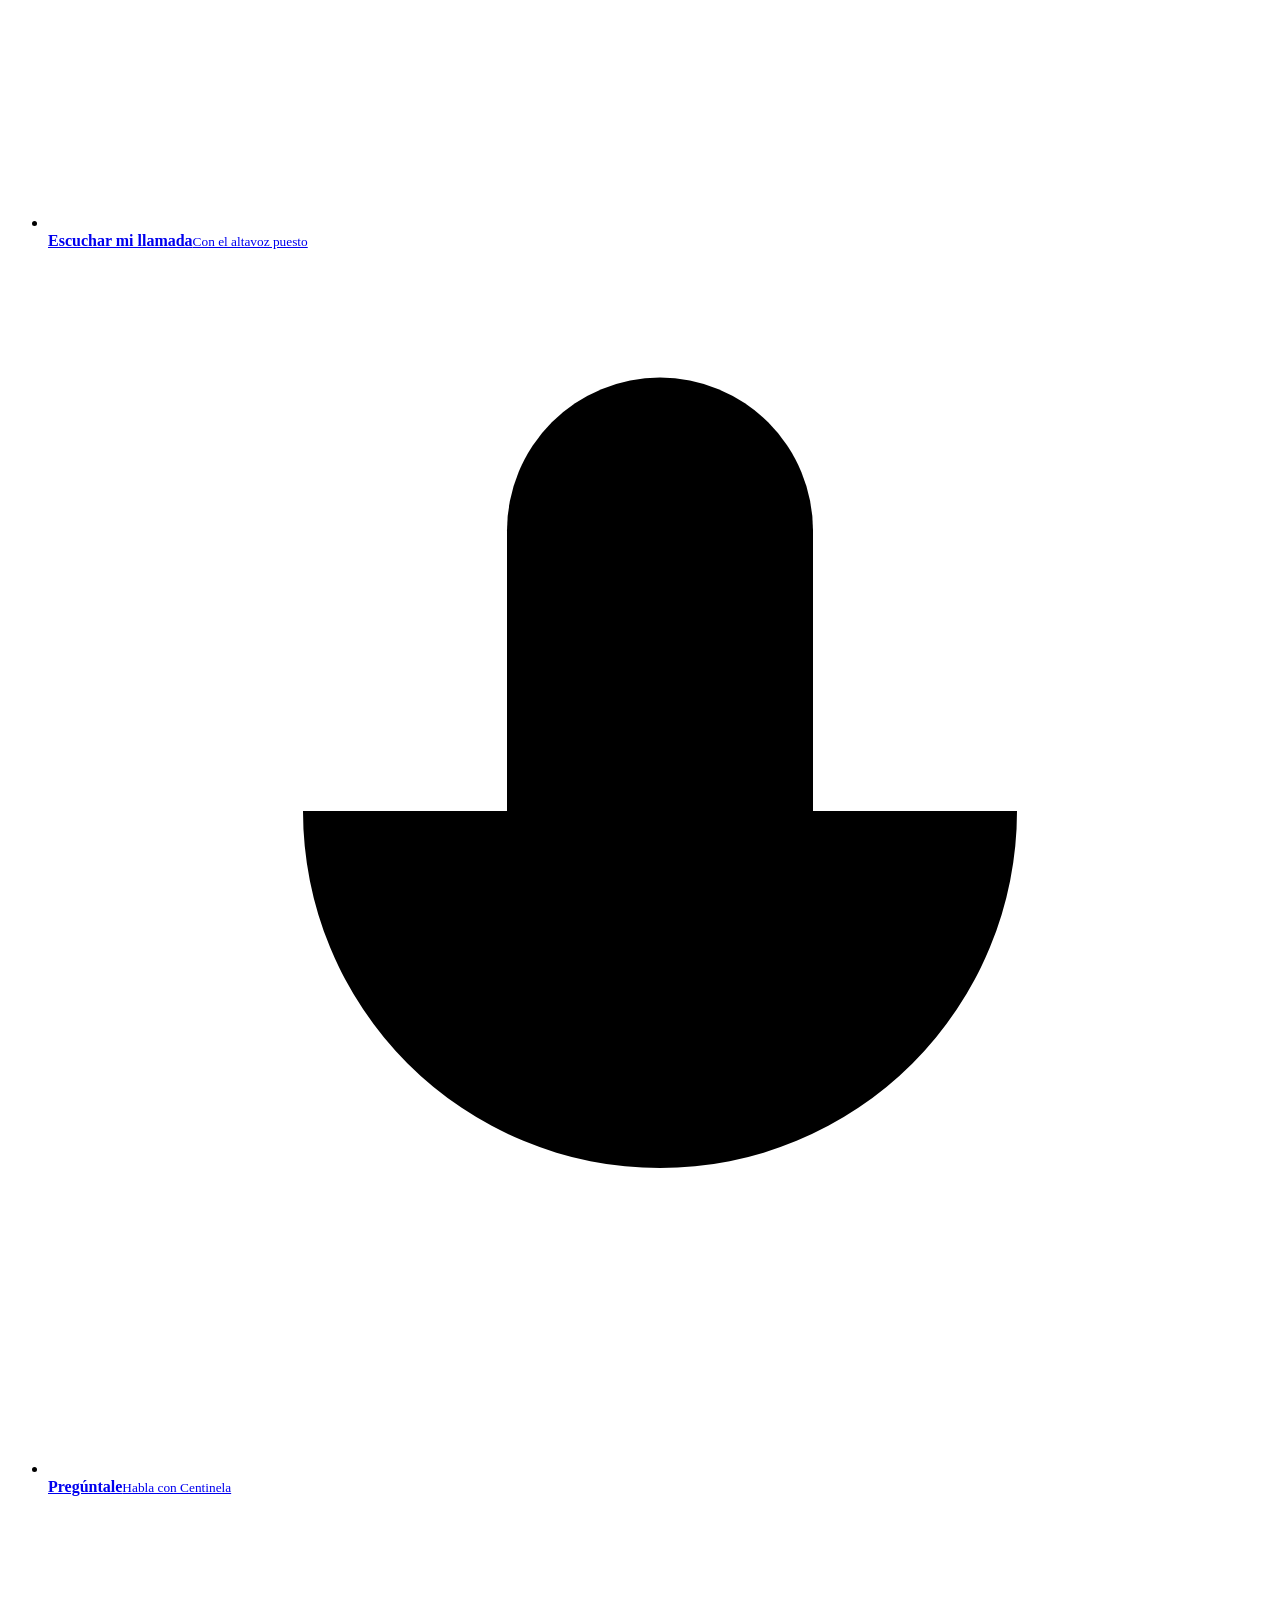
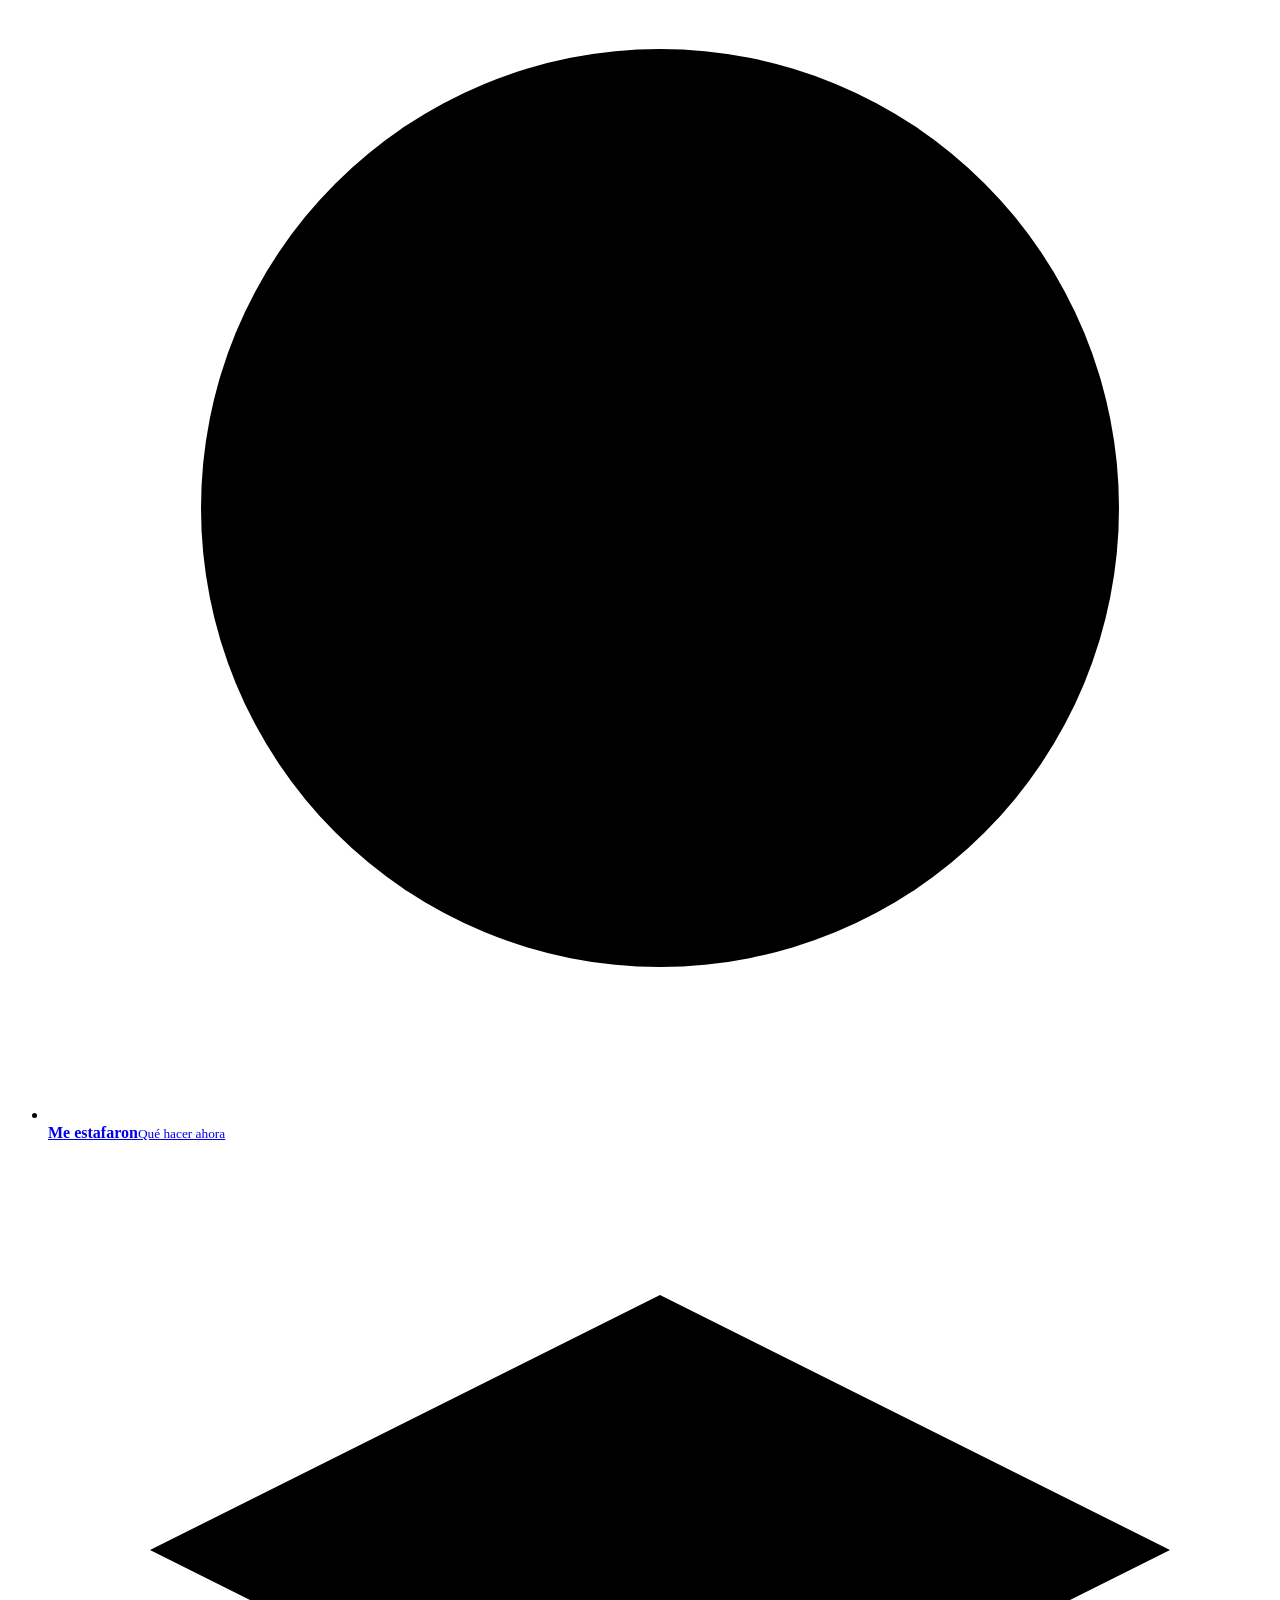
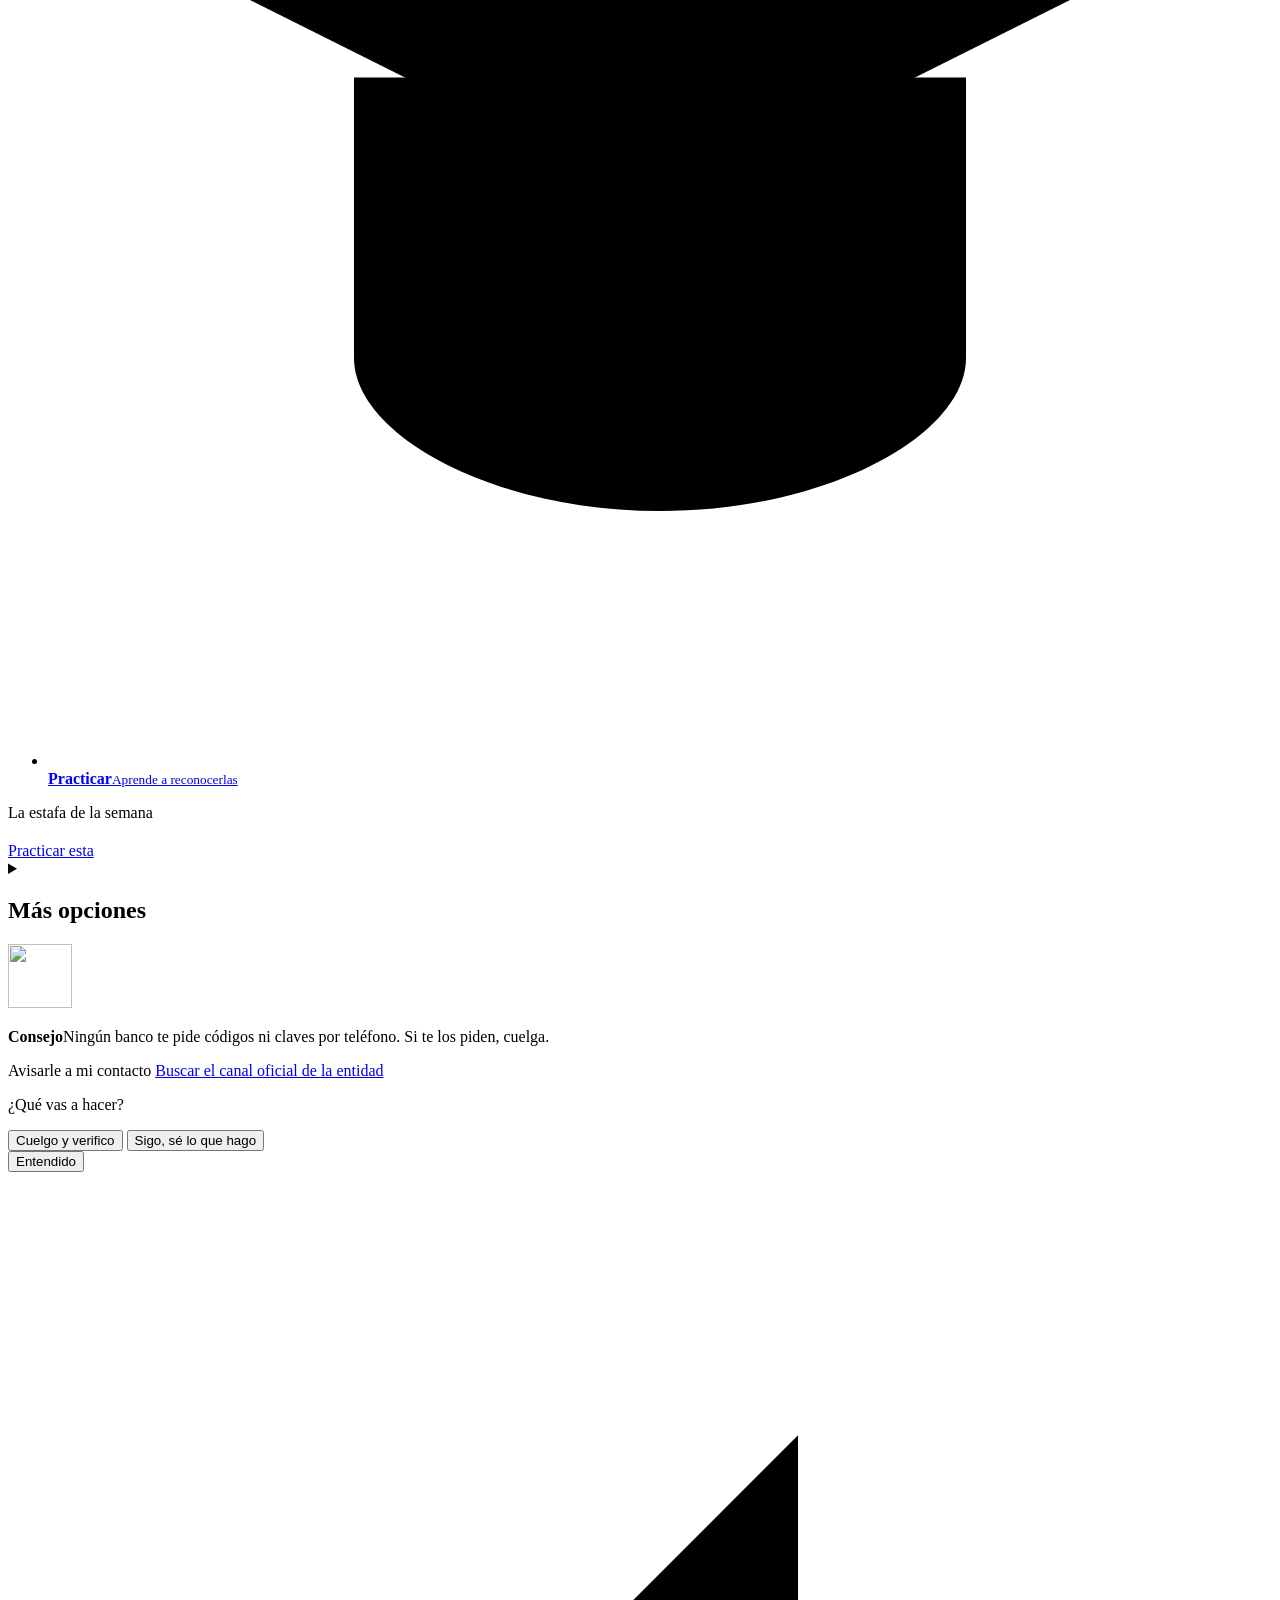
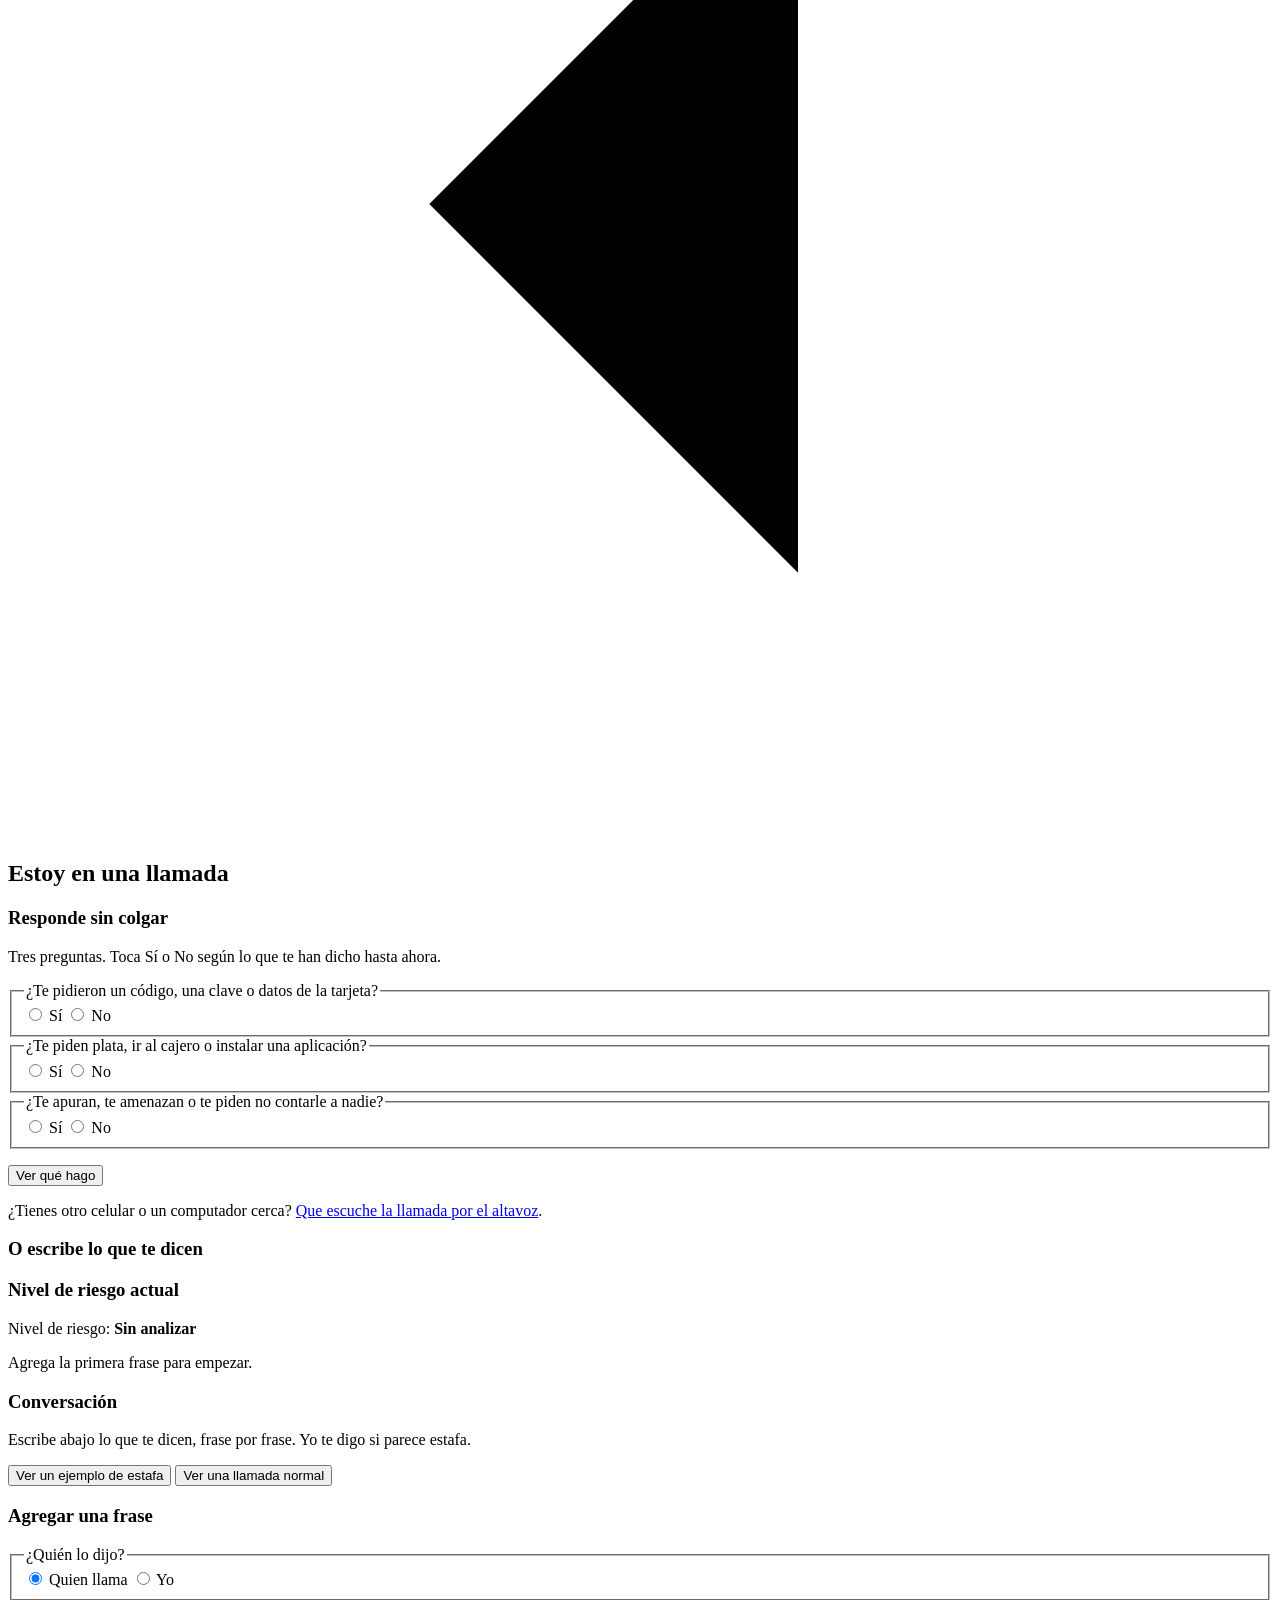
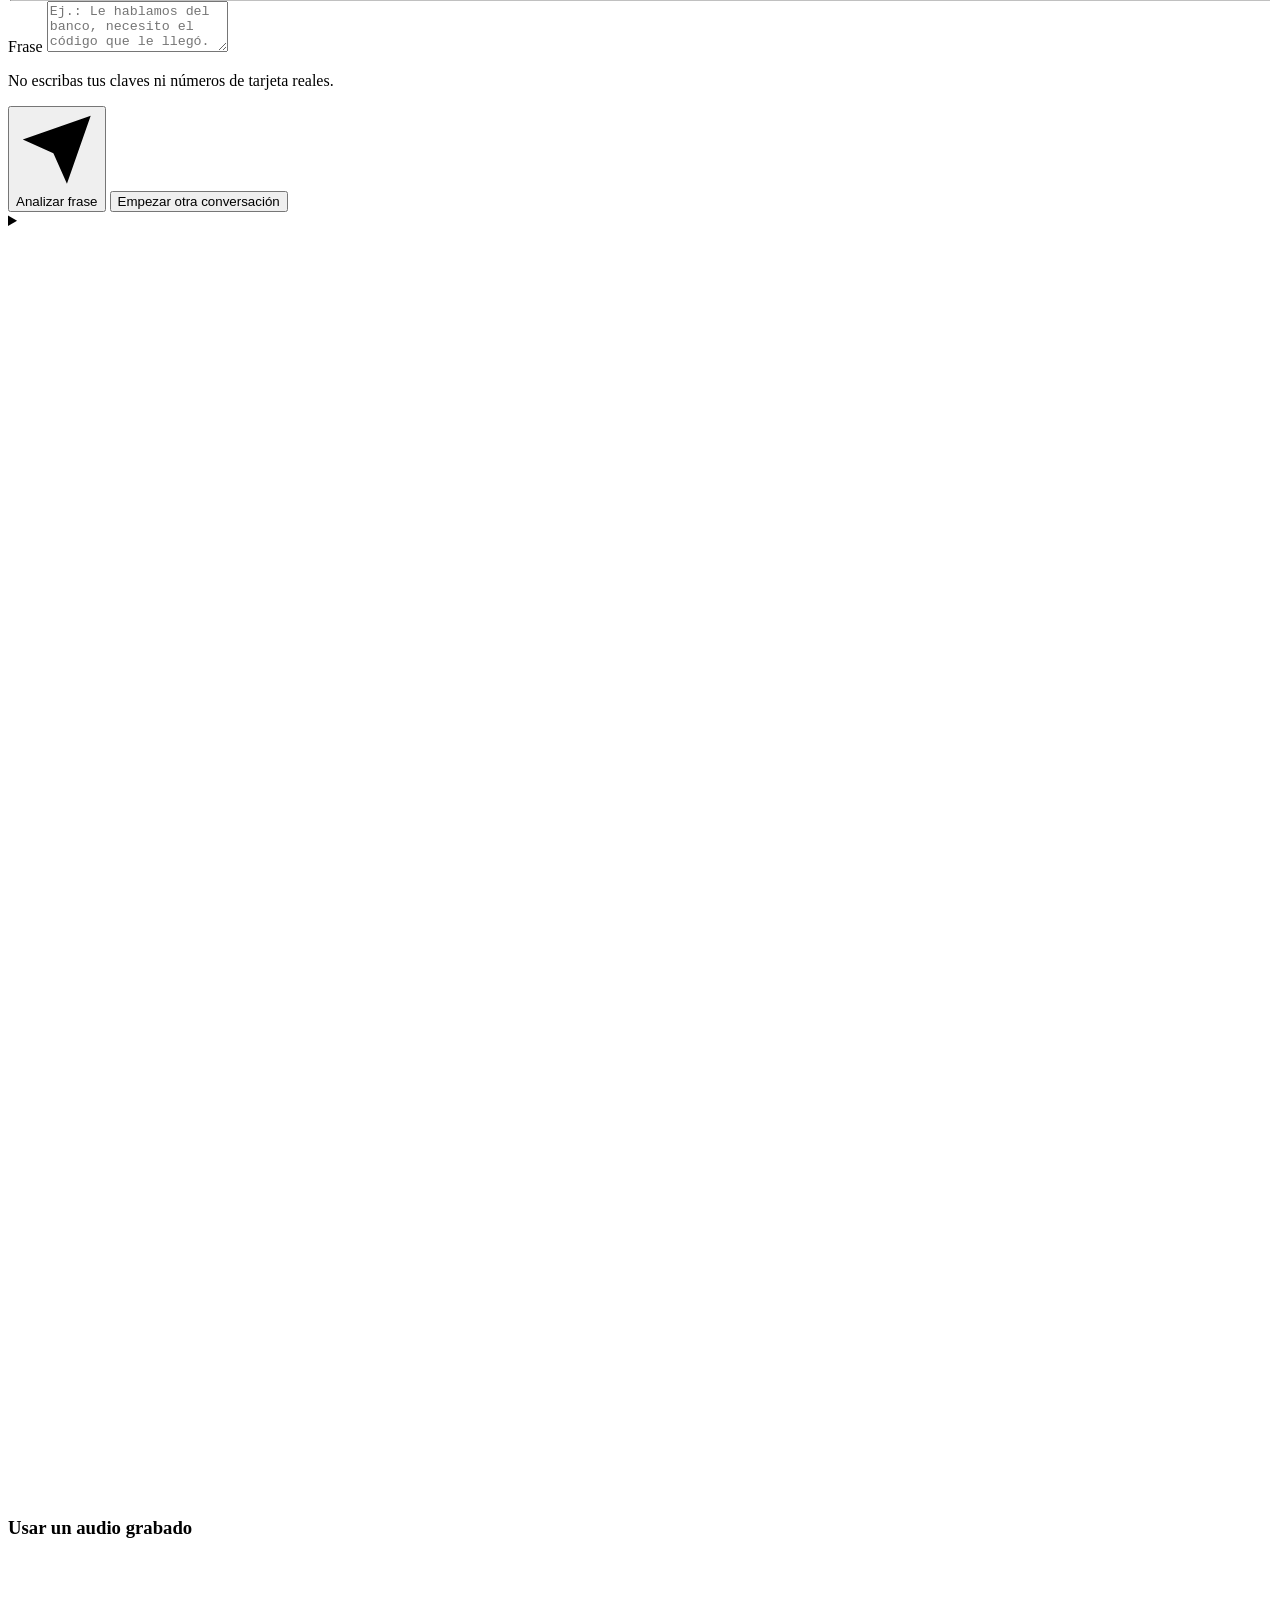
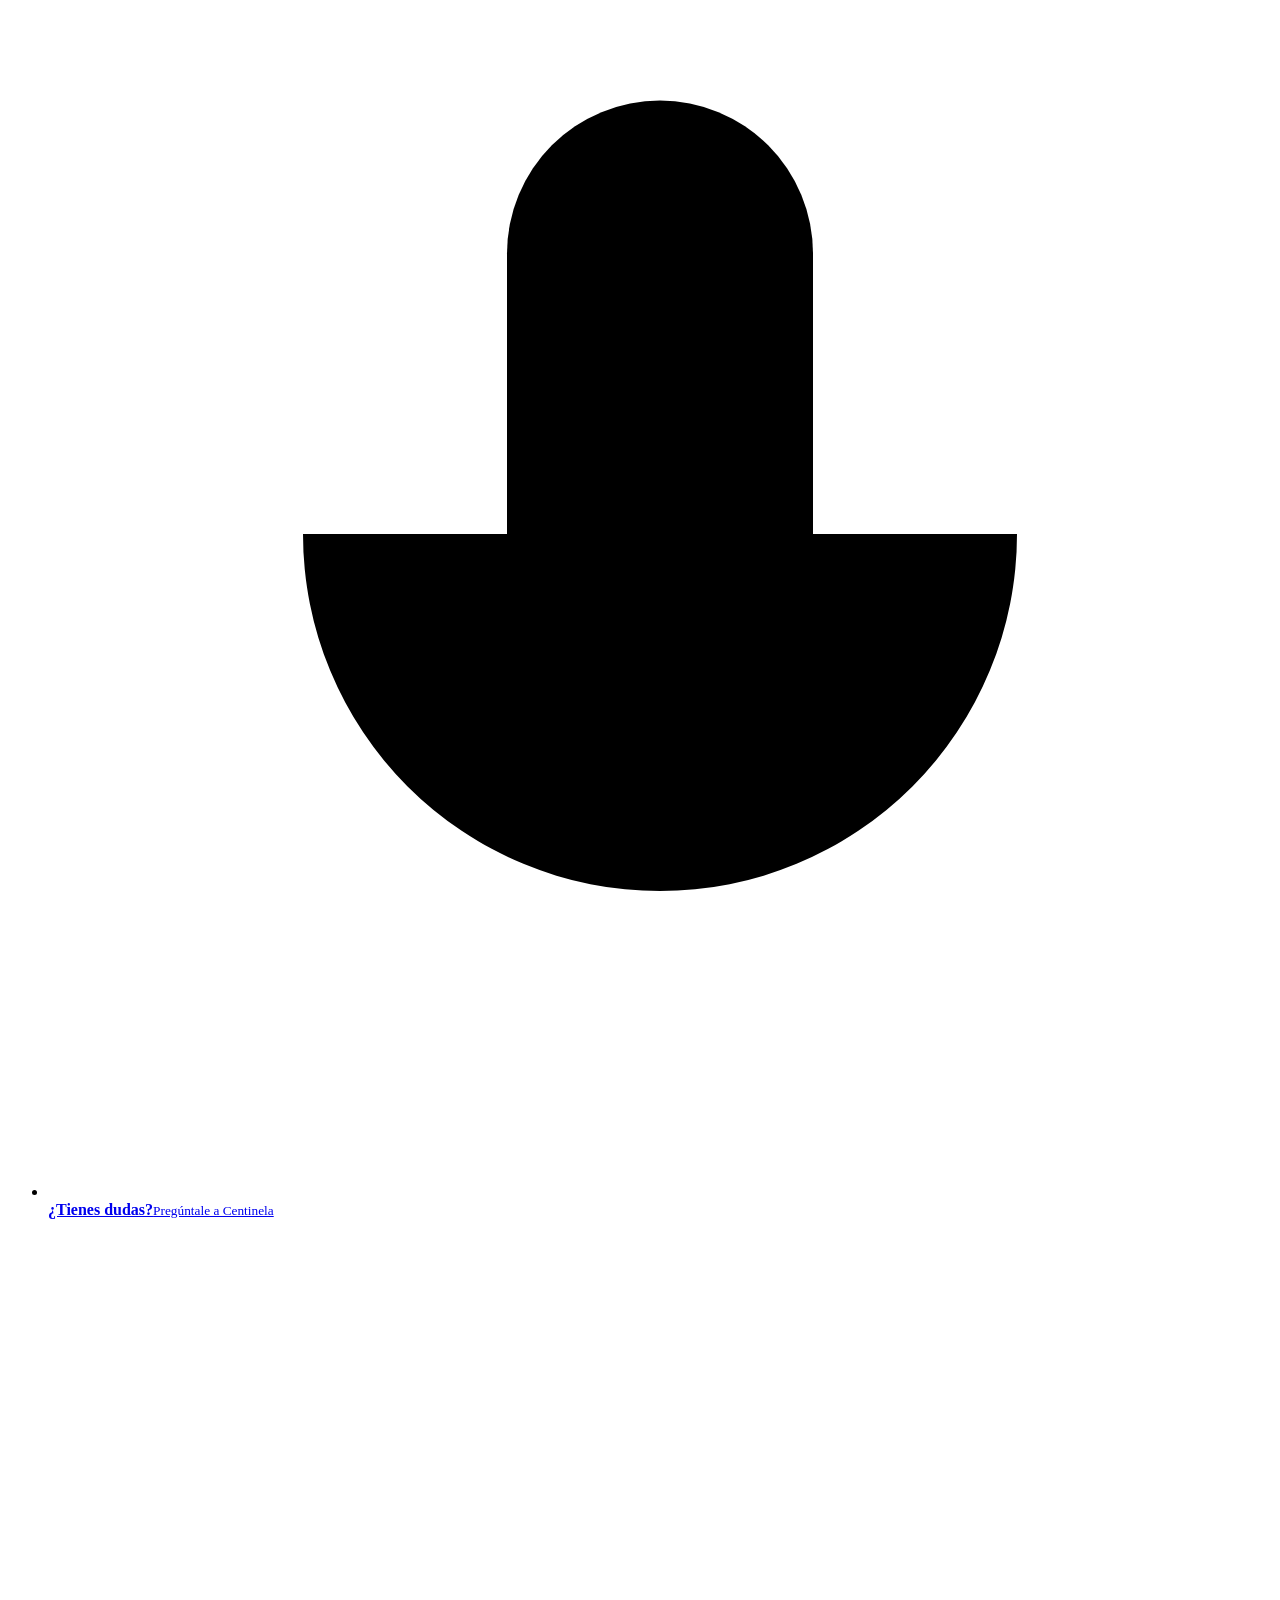
==== commit a28c555c: "Chequeo de tres preguntas para cualquier llamada, modo claro, contraste AA y evaluación con audio re" ====
--- a/frontend/index.html
+++ b/frontend/index.html
@@ -3,8 +3,7 @@
 <head>
   <meta charset="utf-8">
   <meta name="viewport" content="width=device-width, initial-scale=1, viewport-fit=cover">
-  <meta name="theme-color" content="#ffffff" media="(prefers-color-scheme: light)">
-  <meta name="theme-color" content="#07142e" media="(prefers-color-scheme: dark)">
+  <meta name="theme-color" content="#1f2533">
   <title>Centinela</title>
   <meta name="description" content="Te avisa si una llamada o un mensaje tiene señales de estafa.">
   <link rel="manifest" href="/manifest.webmanifest">
@@ -46,7 +45,7 @@
       <ul class="servicios">
         <li><a class="servicio" href="#conversar">
           <span class="servicio-icono" aria-hidden="true"><svg viewBox="0 0 24 24"><path d="M20 15.5v2.6a1.8 1.8 0 0 1-2 1.8 17.6 17.6 0 0 1-7.6-2.7 17.3 17.3 0 0 1-5.3-5.3A17.6 17.6 0 0 1 2.4 4.2 1.8 1.8 0 0 1 4.2 2.4h2.6a1.8 1.8 0 0 1 1.8 1.5c.1.8.3 1.6.6 2.4a1.8 1.8 0 0 1-.4 1.9L7.7 9.3a14 14 0 0 0 5.3 5.3l1.1-1.1a1.8 1.8 0 0 1 1.9-.4c.8.3 1.6.5 2.4.6a1.8 1.8 0 0 1 1.6 1.8z"/><path d="M15 2.5a6.5 6.5 0 0 1 6.5 6.5M15 6a3 3 0 0 1 3 3"/></svg></span>
-          <strong>Estoy en una llamada</strong><small>Escribe lo que te dicen</small></a></li>
+          <strong>Estoy en una llamada</strong><small>3 preguntas, sin colgar</small></a></li>
         <li><a class="servicio" href="#mensaje">
           <span class="servicio-icono" aria-hidden="true"><svg viewBox="0 0 24 24"><path d="M21 12a8 8 0 0 1-11.6 7.1L4 20.5l1.4-4.8A8 8 0 1 1 21 12z"/><path d="M8.5 10.5h7M8.5 13.5h4.5"/></svg></span>
           <strong>Revisar un mensaje</strong><small>SMS, WhatsApp o correo</small></a></li>
@@ -71,7 +70,8 @@
         <a id="semana-inicio-practicar" class="boton-principal" href="/practica.html">Practicar esta</a>
       </section>
 
-      <h2 class="seccion-titulo">Más opciones</h2>
+      <details class="mas-opciones">
+      <summary><h2 class="seccion-titulo">Más opciones</h2></summary>
       <ul class="mas">
         <li><button type="button" data-ejemplo="estafa">
           <span class="mas-icono" aria-hidden="true"><svg viewBox="0 0 24 24"><path d="M10.3 3.9 1.8 18a2 2 0 0 0 1.7 3h17a2 2 0 0 0 1.7-3L13.7 3.9a2 2 0 0 0-3.4 0z"/><path d="M12 9v4M12 17h.01"/></svg></span>
@@ -92,6 +92,7 @@
           <span class="mas-icono" aria-hidden="true"><svg viewBox="0 0 24 24"><path d="M12 3v12M7 10l5 5 5-5"/><path d="M5 21h14"/></svg></span>
           <span><strong>Instalar la app</strong><small>O pasarla a otra persona</small></span></a></li>
       </ul>
+      </details>
 
       <aside class="consejo" aria-label="Consejo">
         <img src="/buho/atento.svg" alt="" width="64" height="64">
@@ -123,6 +124,46 @@
         <a class="volver" href="#inicio" aria-label="Volver al inicio"><svg viewBox="0 0 24 24" aria-hidden="true"><path d="M15 5 8 12l7 7"/></svg></a>
         <h2 id="conv-titulo" tabindex="-1">Estoy en una llamada</h2>
       </div>
+
+      <!-- Chequeo rápido: sirve con cualquier llamada, porque no necesita oír el audio -->
+      <section class="tarjeta chequeo" aria-labelledby="chequeo-titulo">
+        <h3 id="chequeo-titulo">Responde sin colgar</h3>
+        <p class="ayuda">Tres preguntas. Toca Sí o No según lo que te han dicho hasta ahora.</p>
+        <form id="form-chequeo" novalidate>
+          <fieldset class="pregunta-chequeo">
+            <legend>¿Te pidieron un código, una clave o datos de la tarjeta?</legend>
+            <div class="segmentos si-no">
+              <label><input type="radio" name="codigo" value="si"> Sí</label>
+              <label><input type="radio" name="codigo" value="no"> No</label>
+            </div>
+          </fieldset>
+          <fieldset class="pregunta-chequeo">
+            <legend>¿Te piden plata, ir al cajero o instalar una aplicación?</legend>
+            <div class="segmentos si-no">
+              <label><input type="radio" name="plata" value="si"> Sí</label>
+              <label><input type="radio" name="plata" value="no"> No</label>
+            </div>
+          </fieldset>
+          <fieldset class="pregunta-chequeo">
+            <legend>¿Te apuran, te amenazan o te piden no contarle a nadie?</legend>
+            <div class="segmentos si-no">
+              <label><input type="radio" name="presion" value="si"> Sí</label>
+              <label><input type="radio" name="presion" value="no"> No</label>
+            </div>
+          </fieldset>
+          <p id="chequeo-error" class="error" role="status"></p>
+          <div class="acciones">
+            <button type="submit" id="chequear" class="boton-principal boton-grande">Ver qué hago</button>
+          </div>
+        </form>
+        <div id="chequeo-resultado" class="resultado-chequeo oculto" role="status" aria-live="polite">
+          <p class="resultado-cabeza"><span class="nivel-icono" aria-hidden="true"></span><strong id="chequeo-nivel"></strong></p>
+          <p id="chequeo-texto"></p>
+        </div>
+        <p class="ayuda chequeo-altavoz">¿Tienes otro celular o un computador cerca? <a href="/acompanante.html">Que escuche la llamada por el altavoz</a>.</p>
+      </section>
+
+      <h3 class="seccion-titulo">O escribe lo que te dicen</h3>
 
       <section class="estado" aria-labelledby="estado-titulo">
         <h3 id="estado-titulo" class="visualmente-oculto">Nivel de riesgo actual</h3>
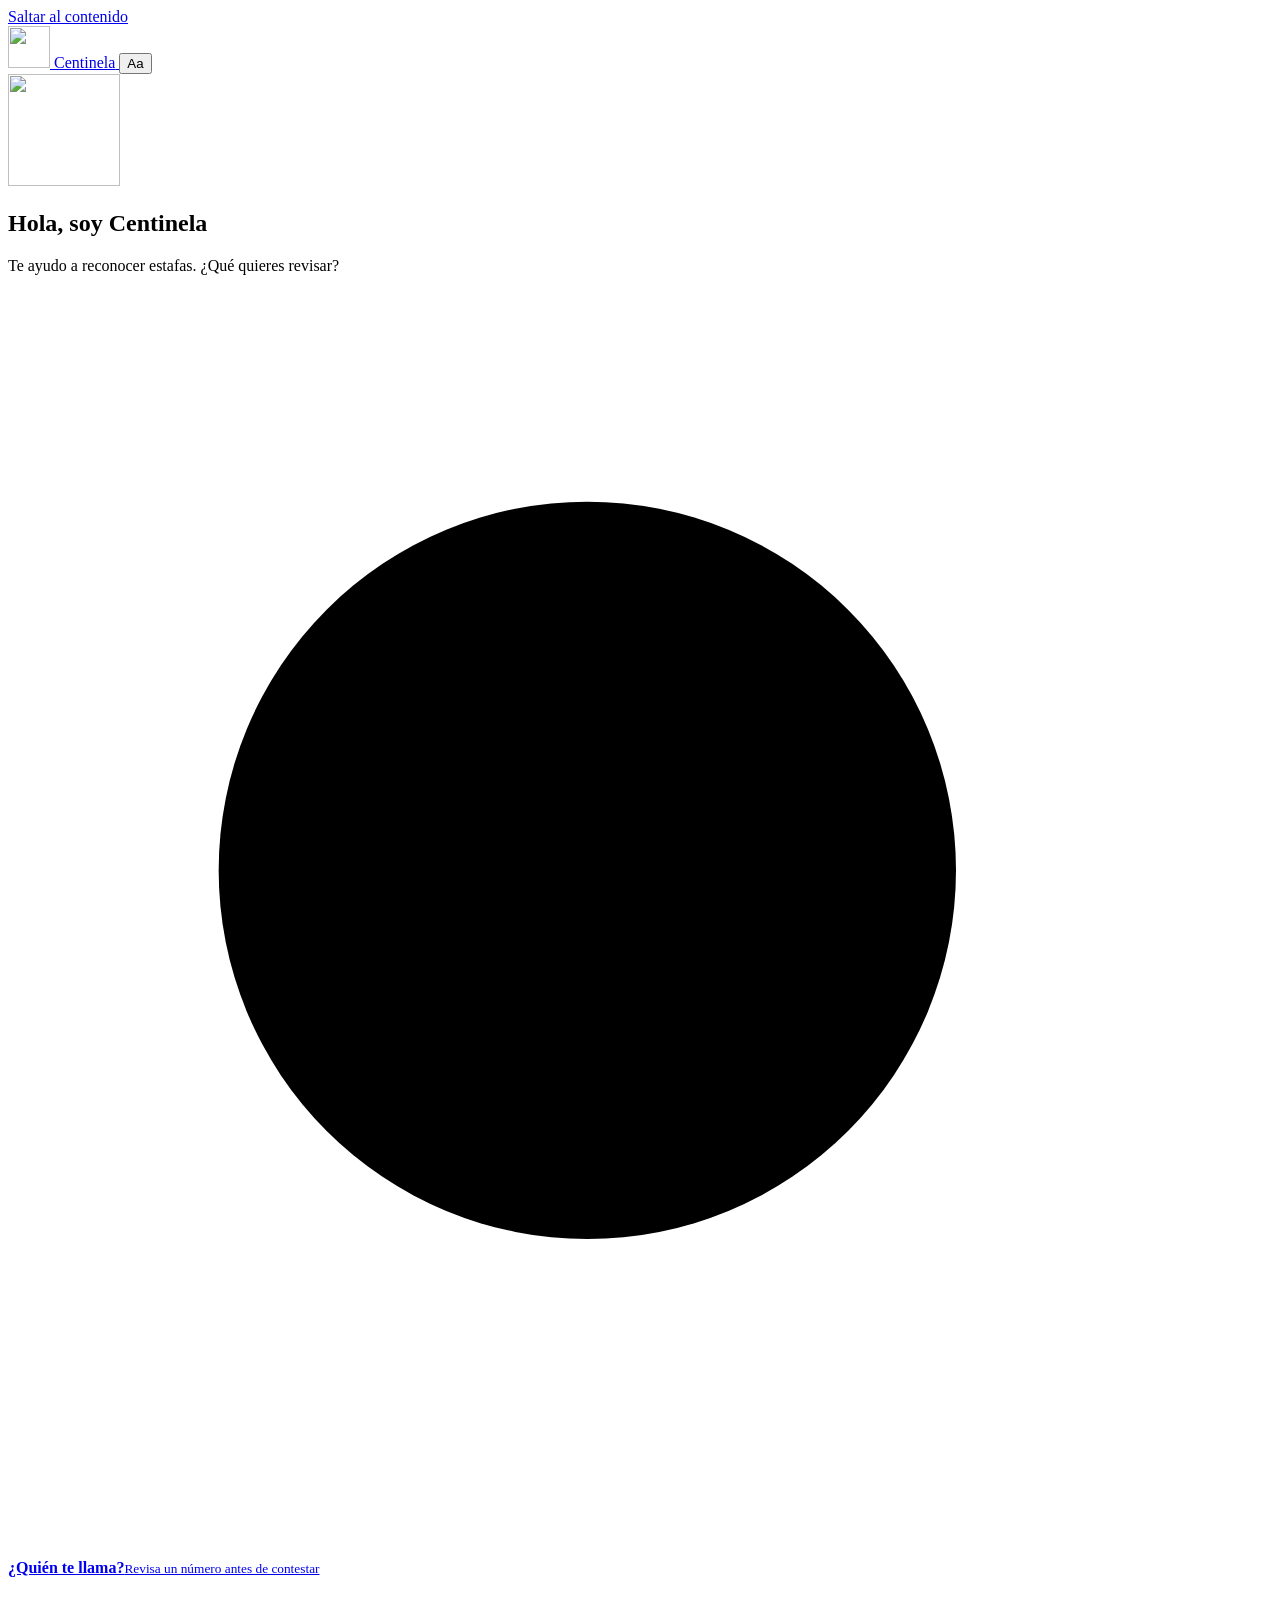
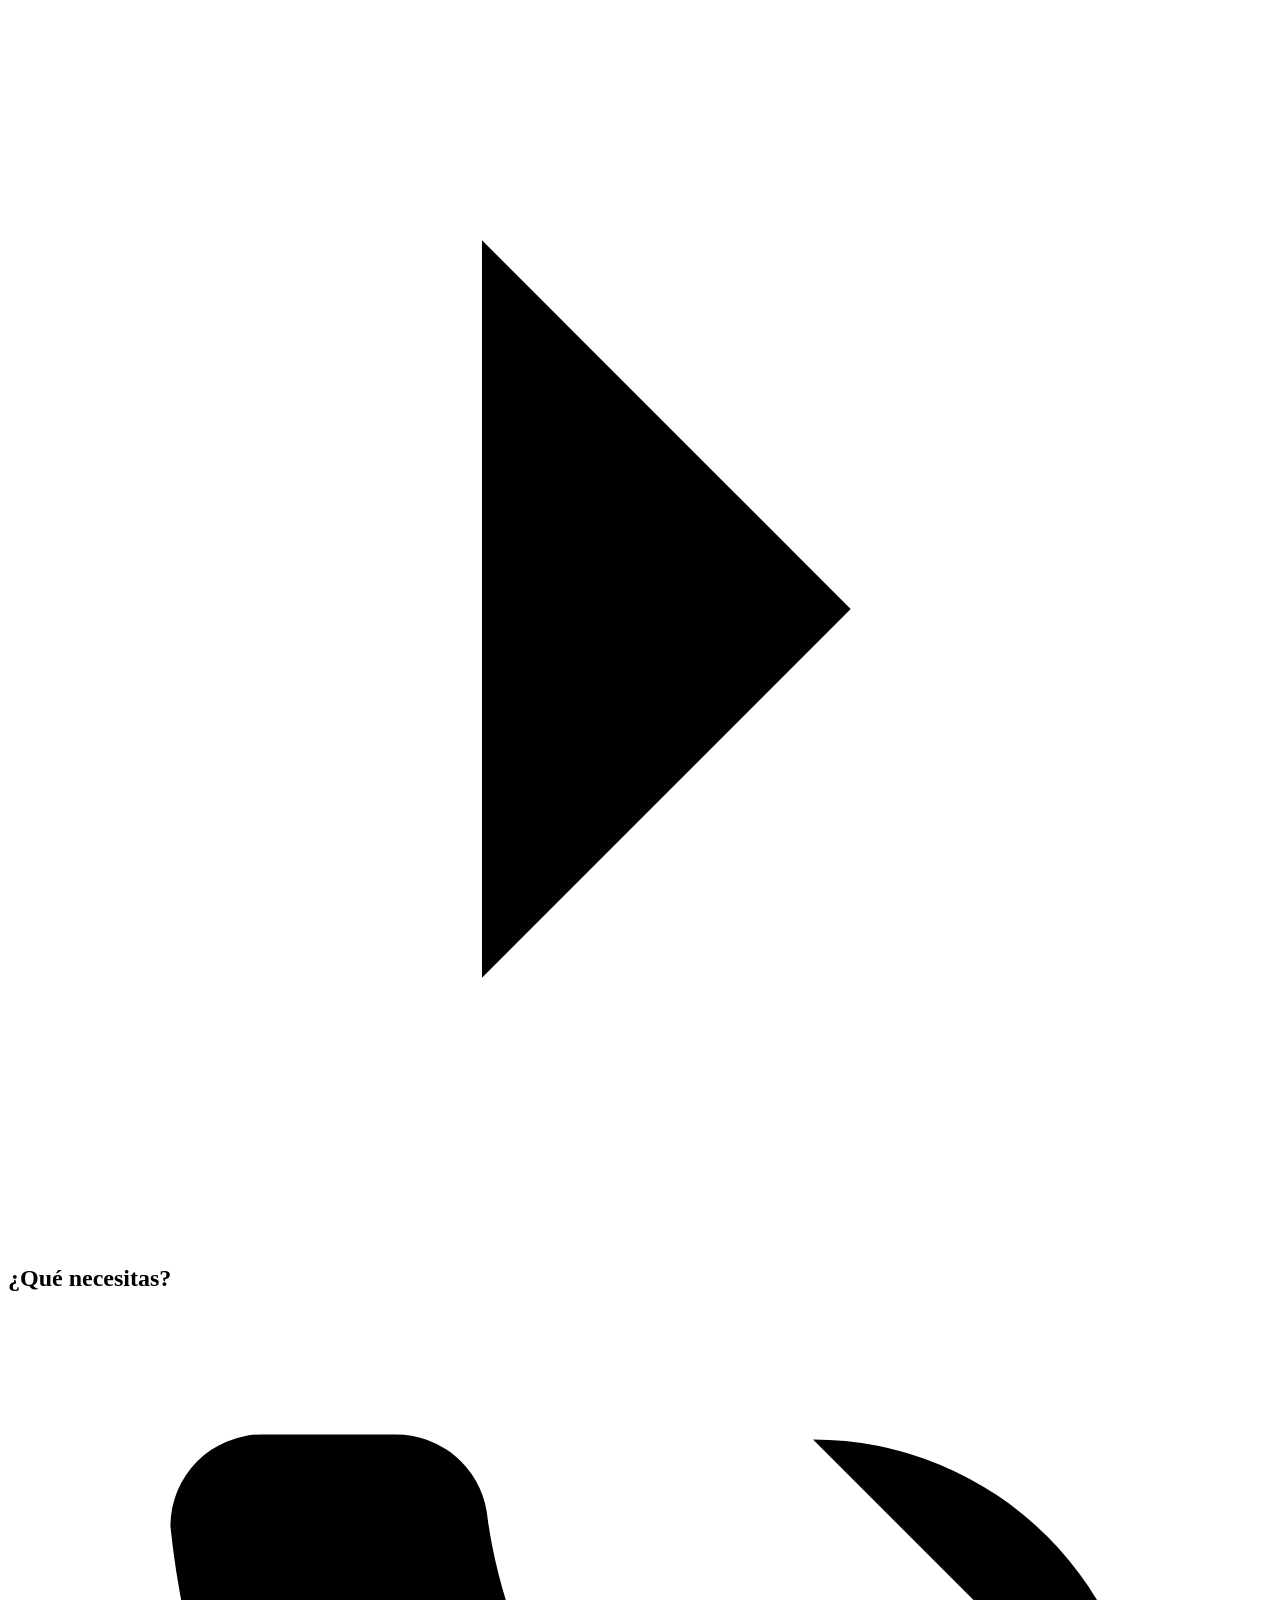
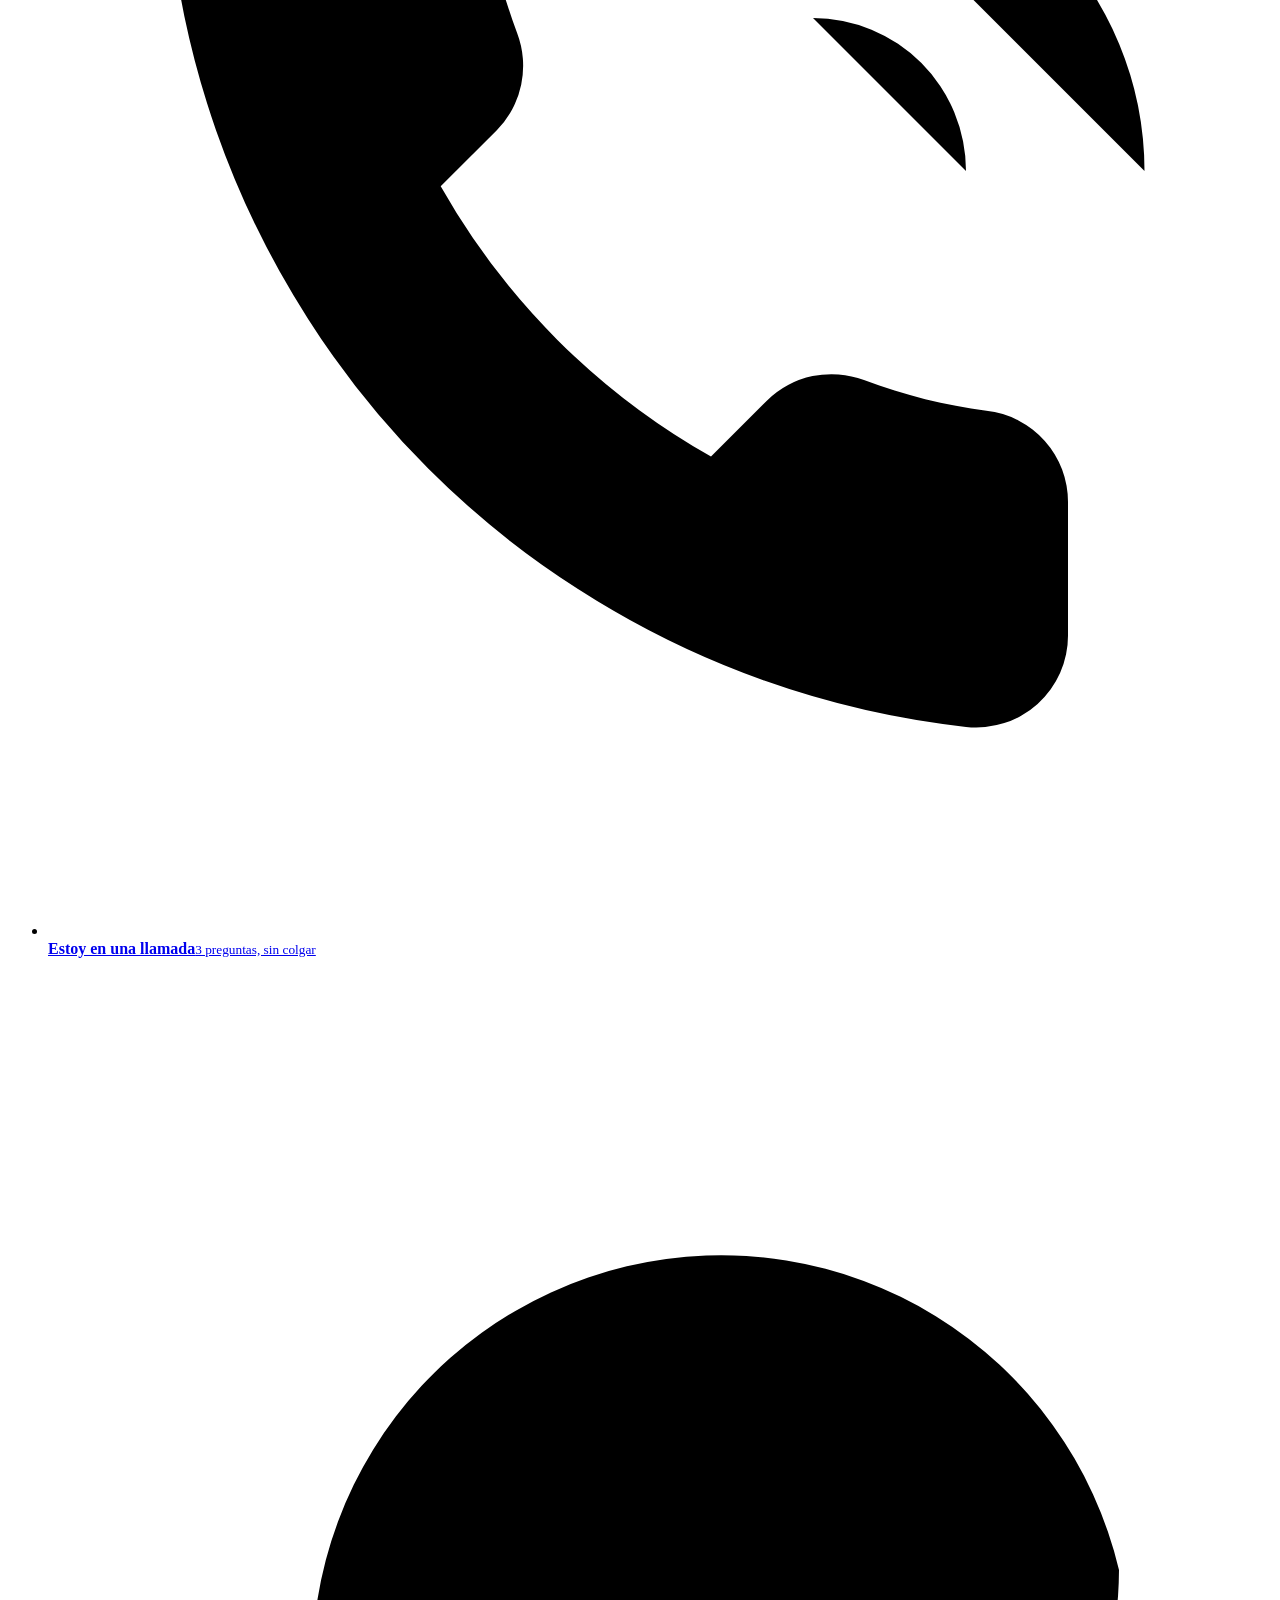
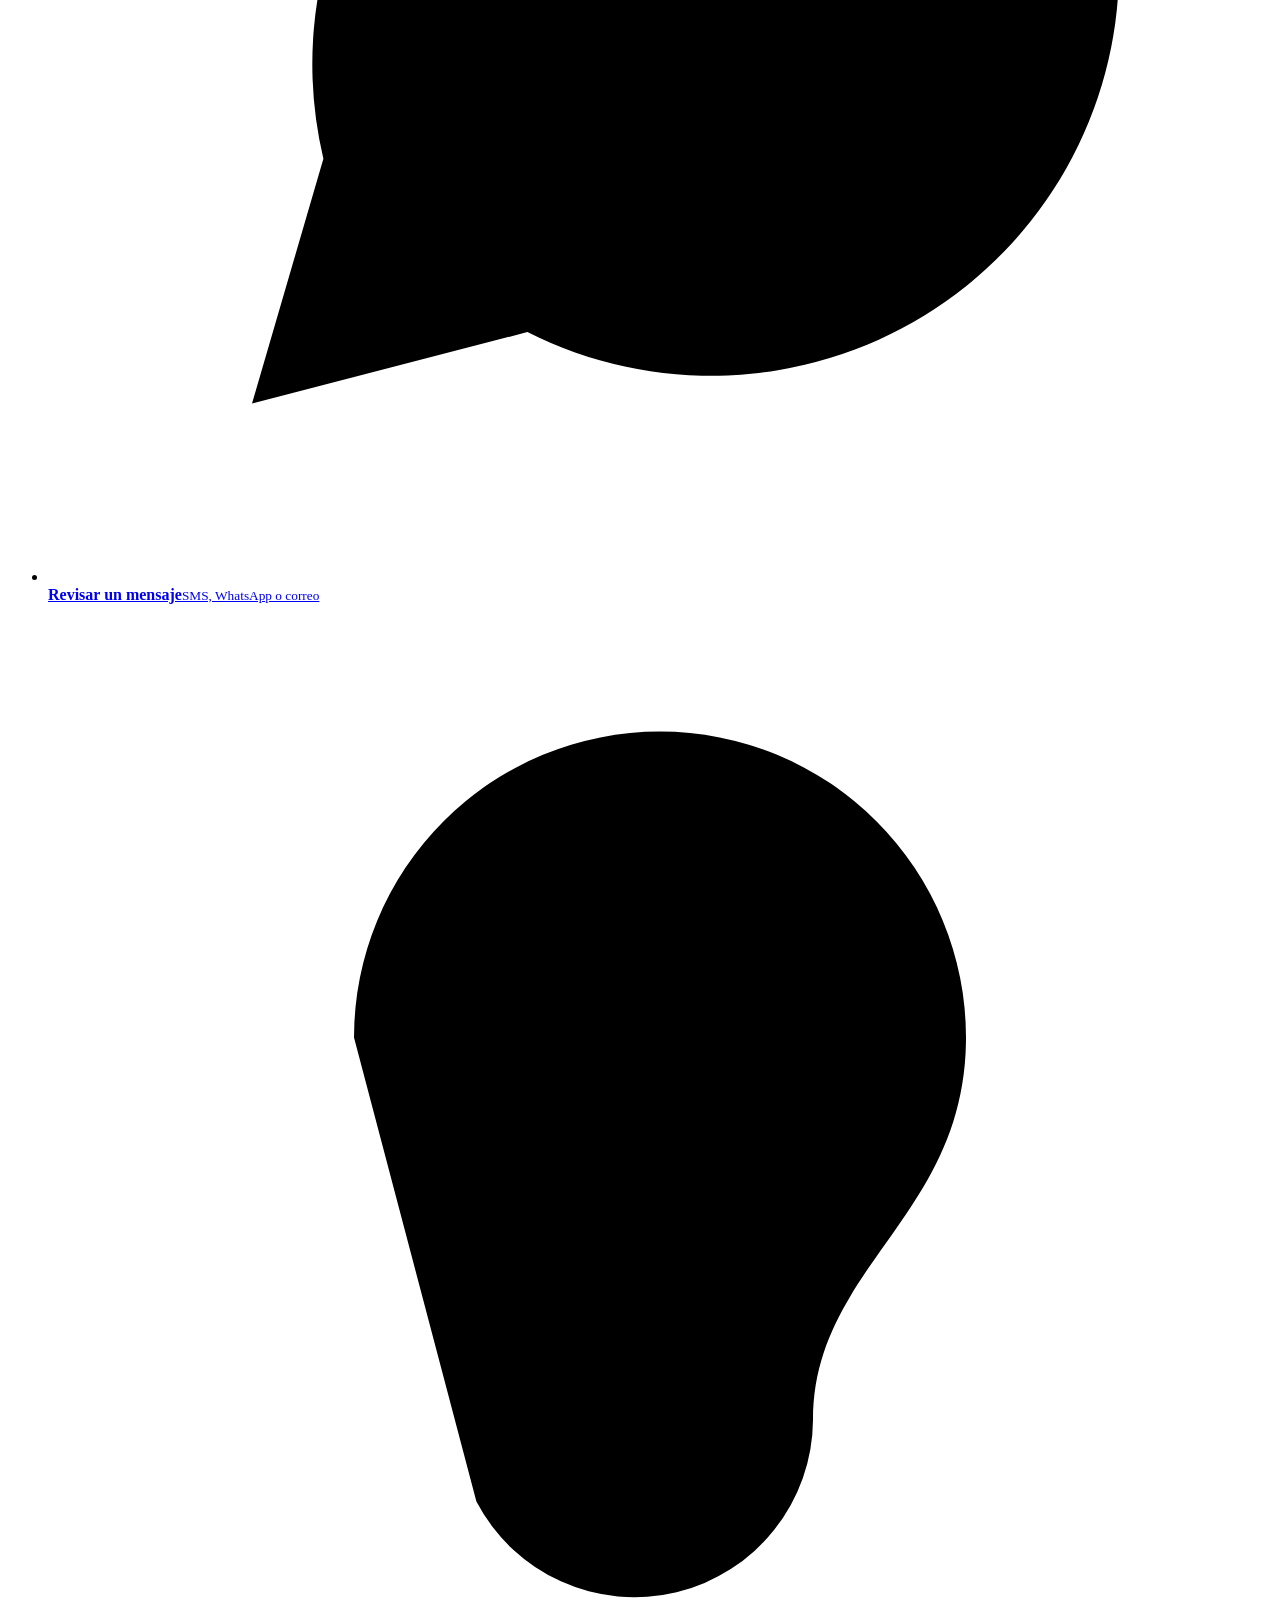
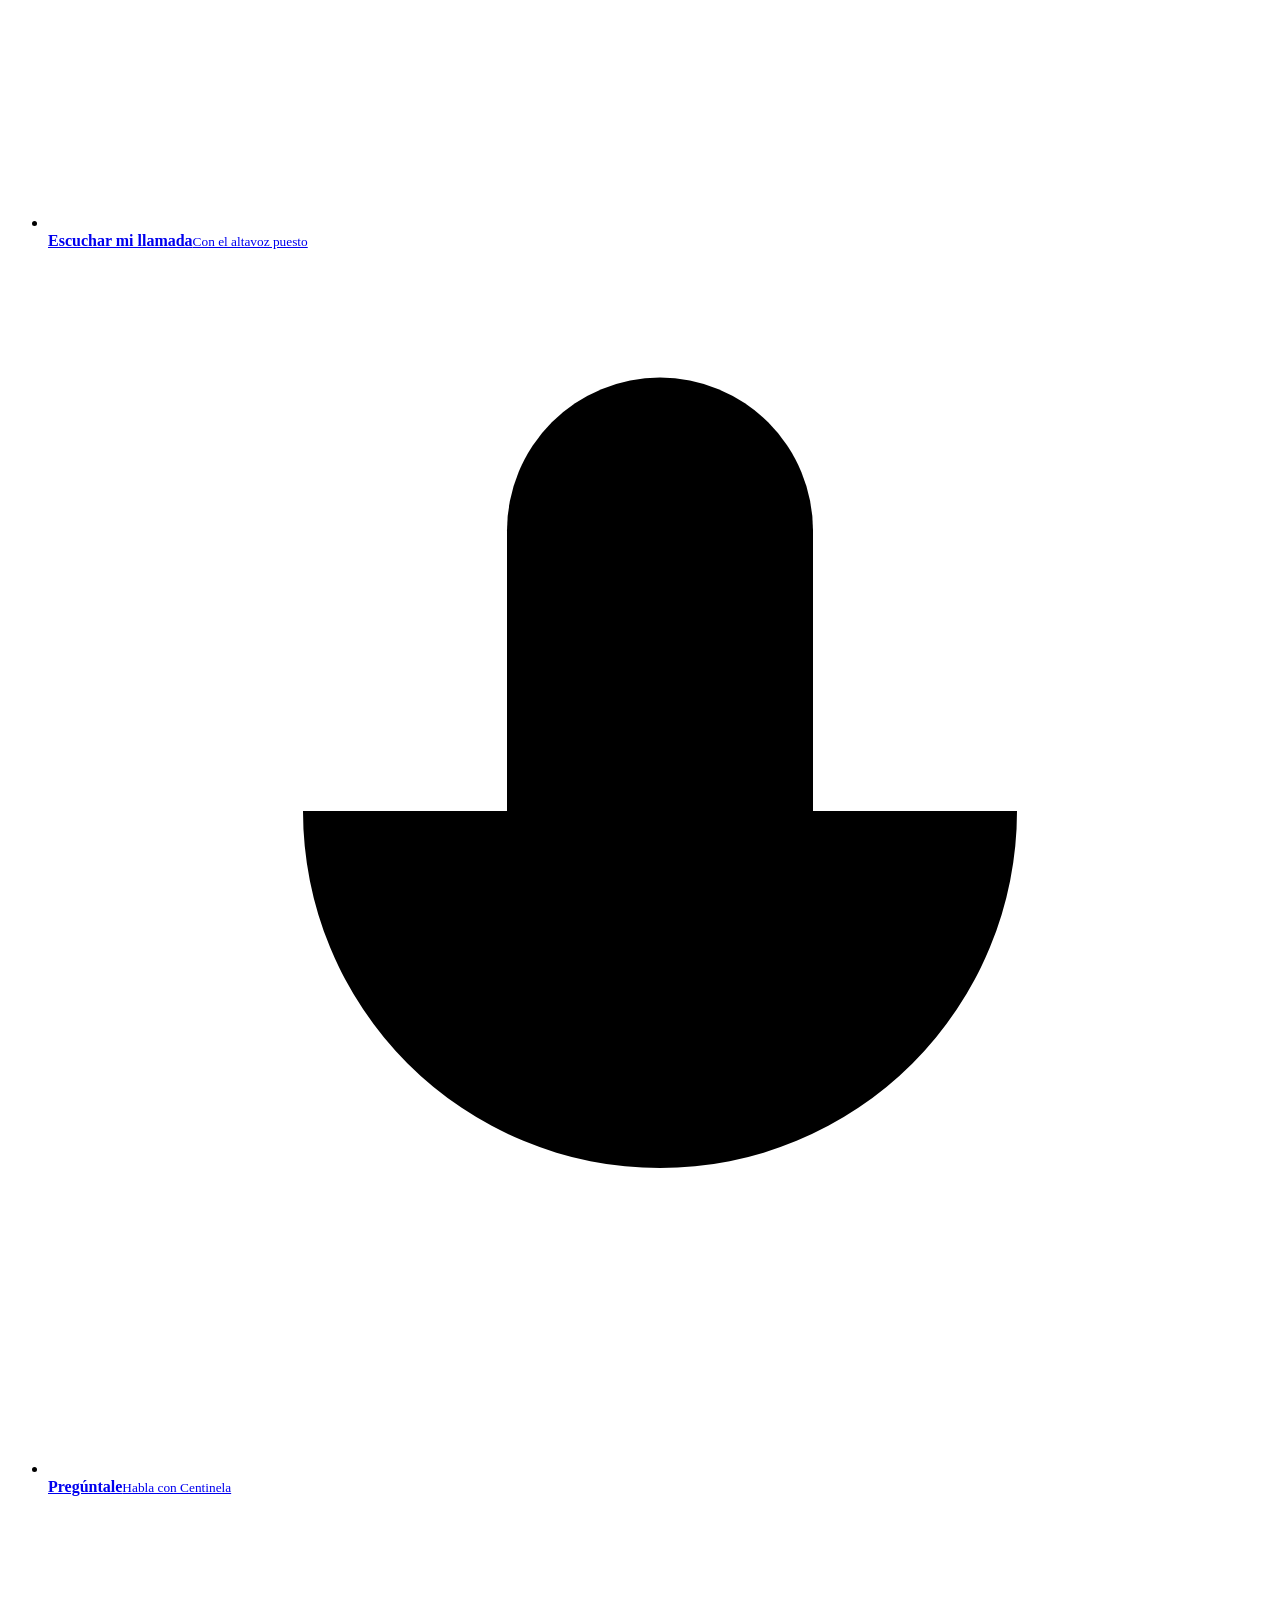
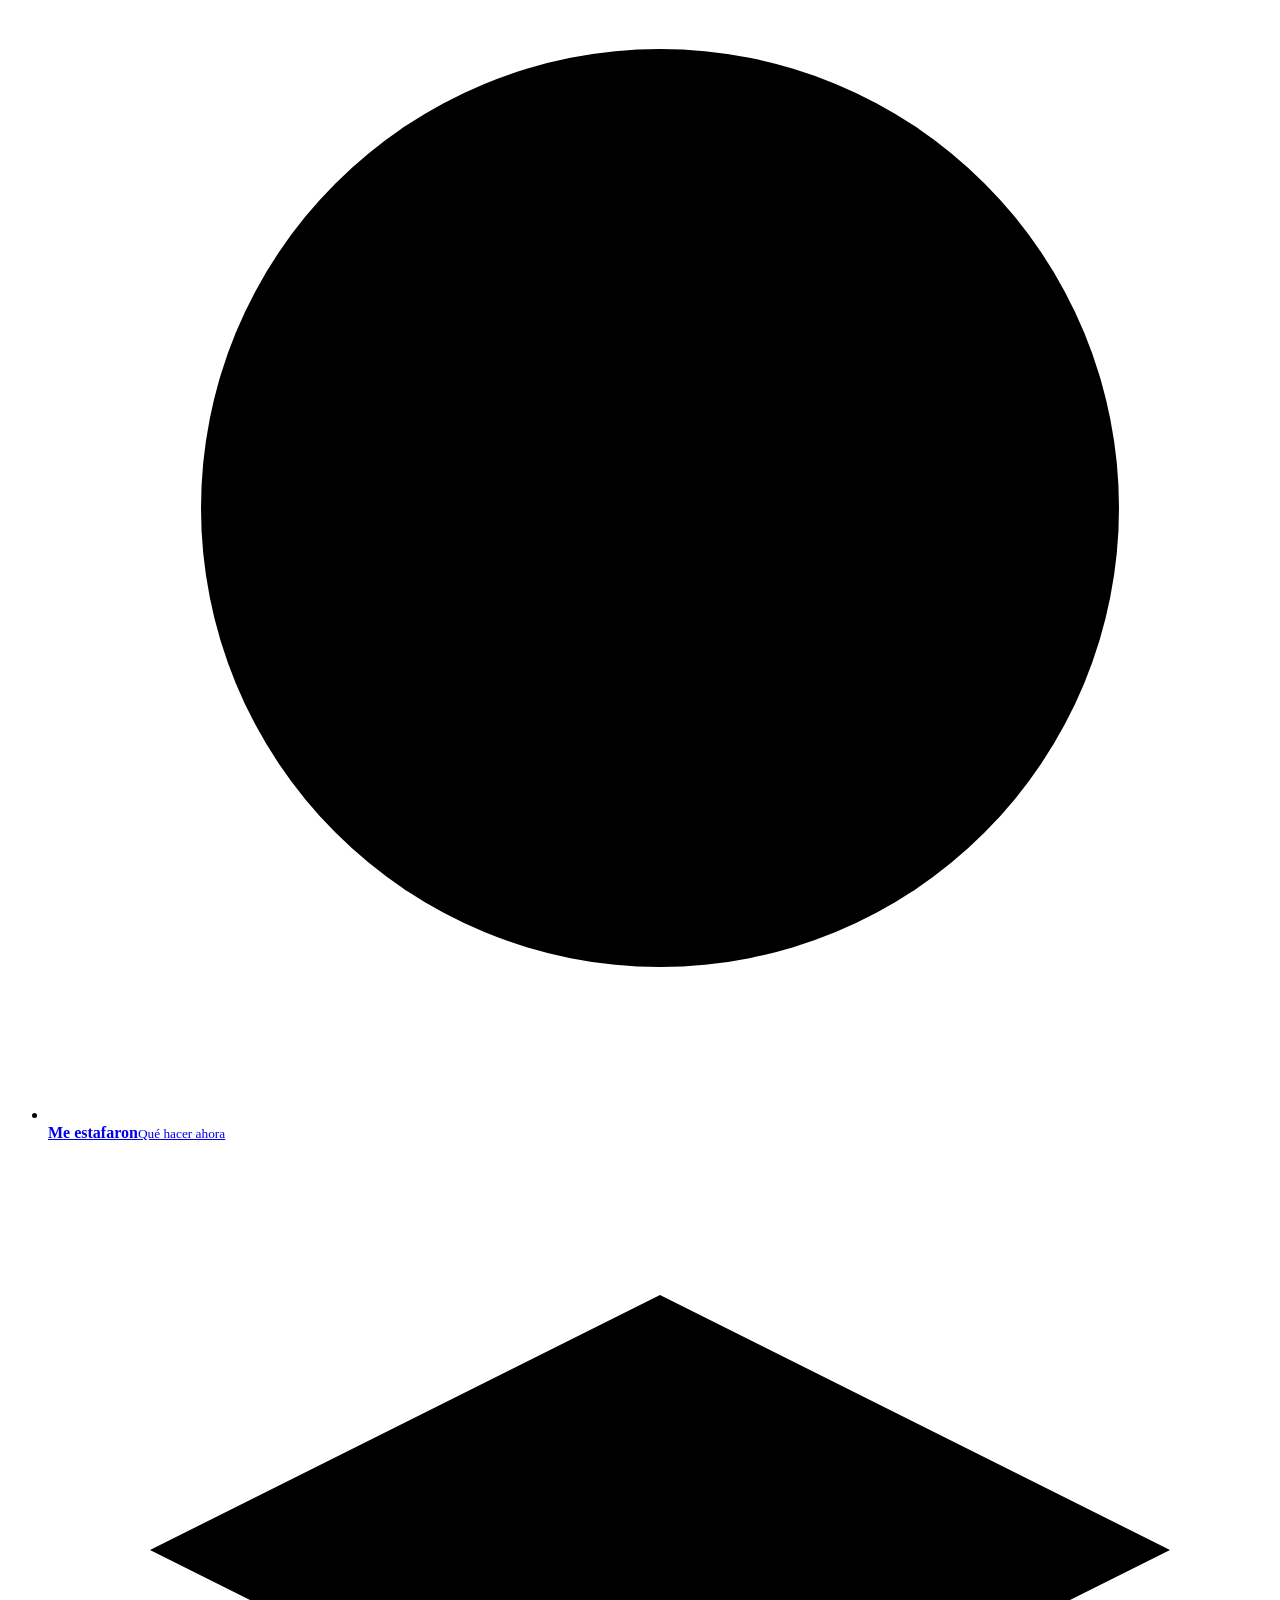
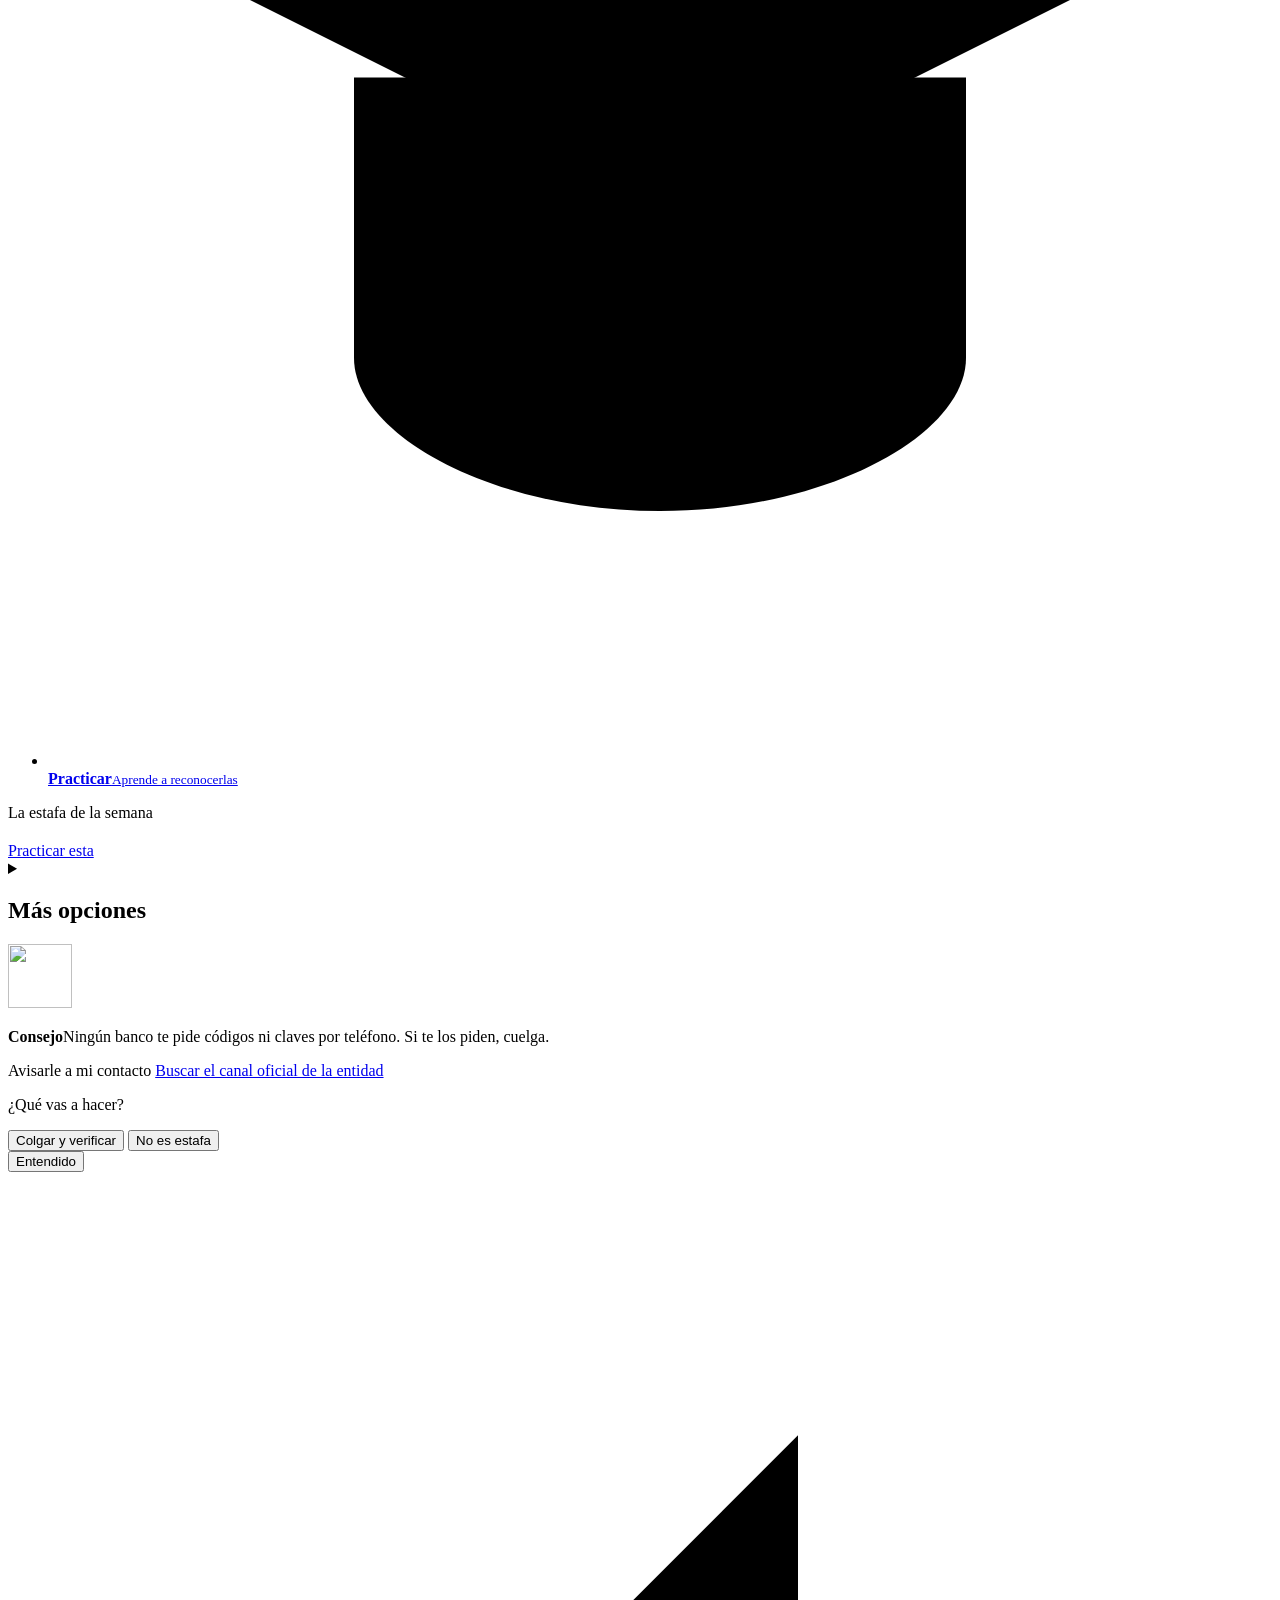
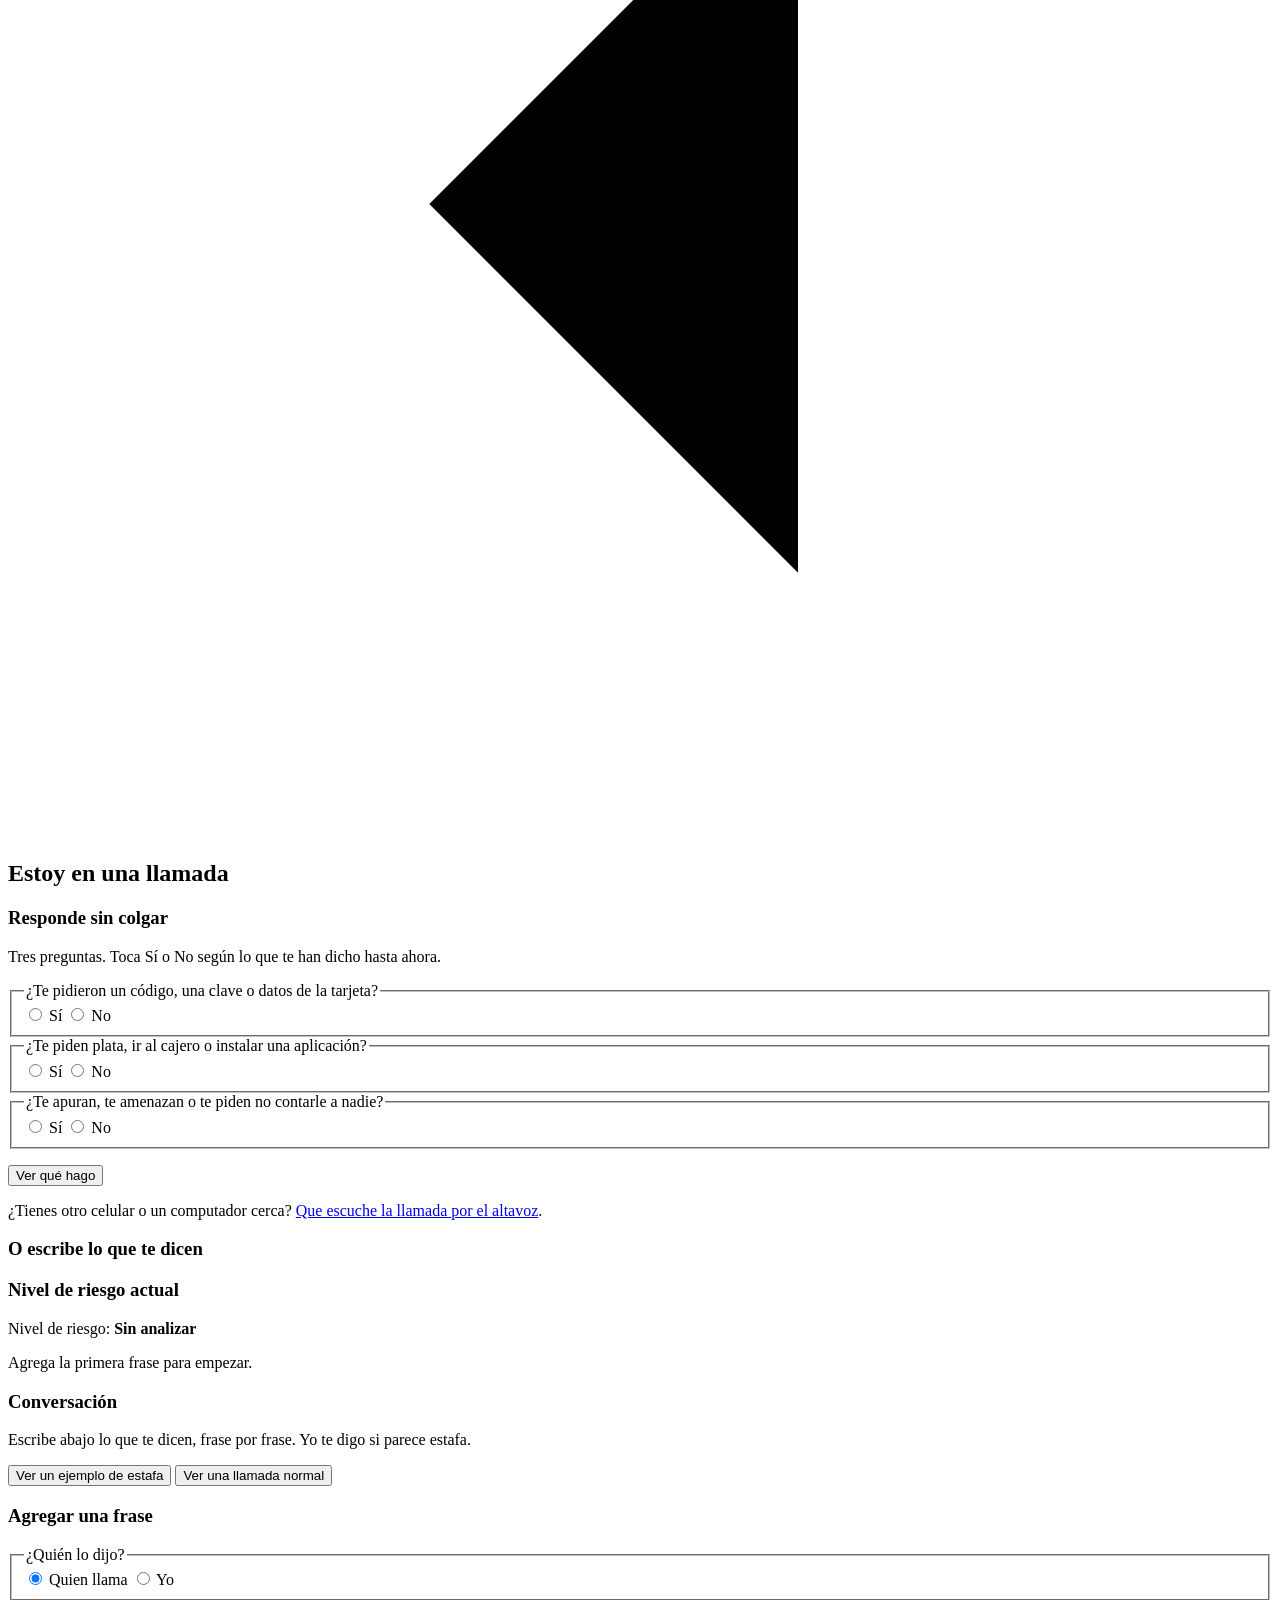
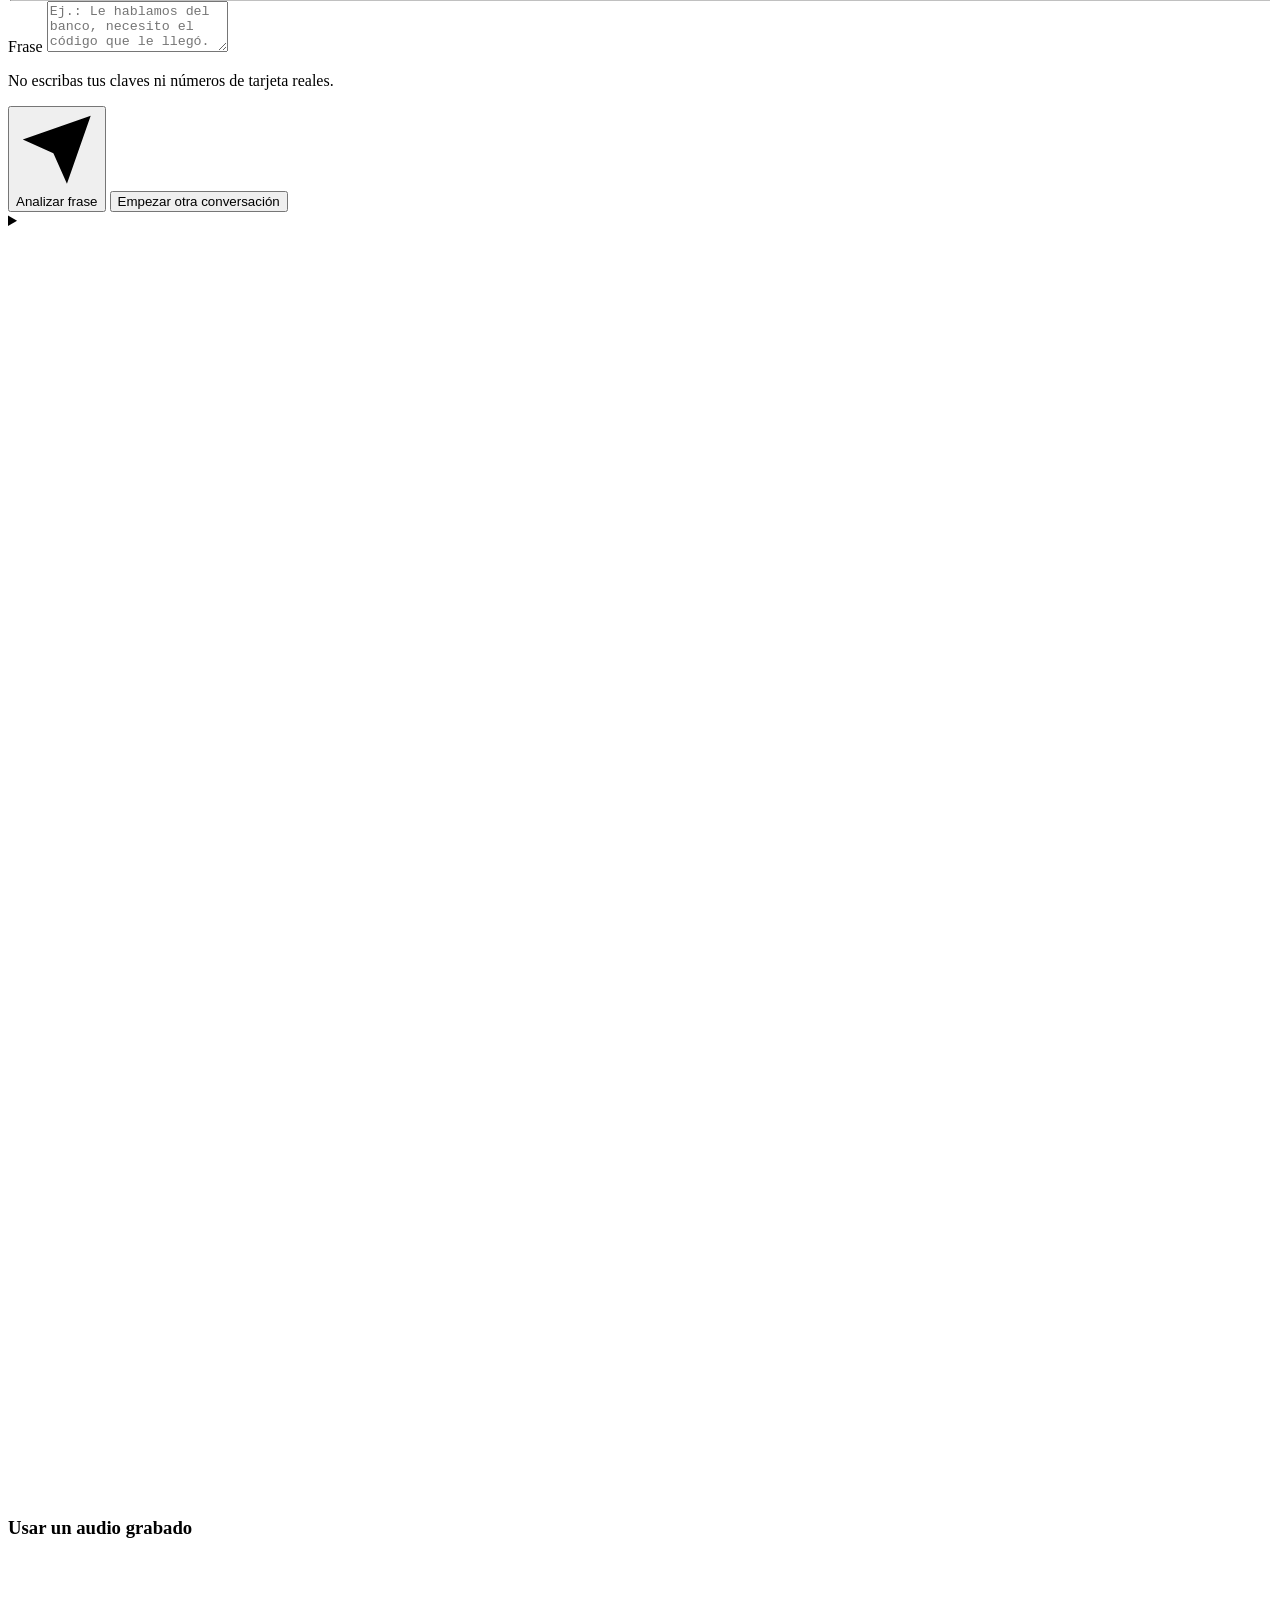
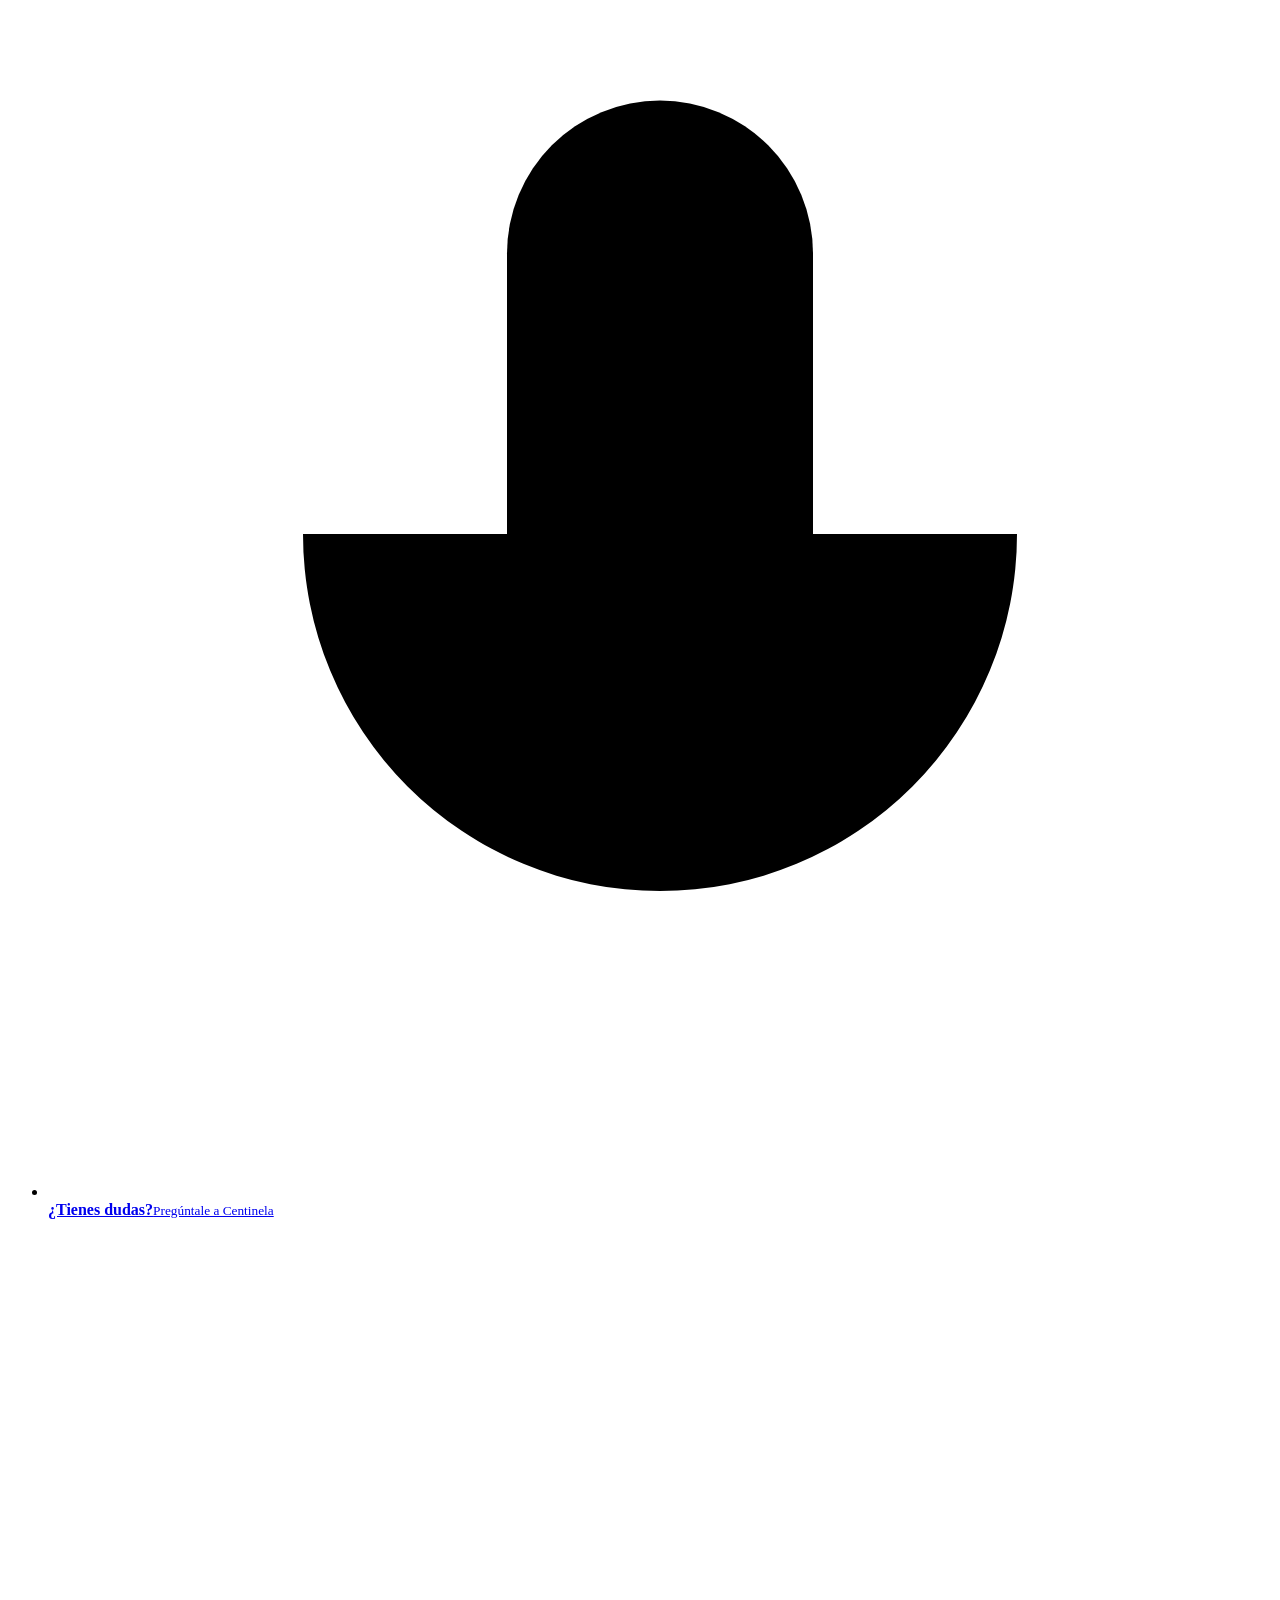
==== commit 641c9bf3: "Avisos escalonados como banner arriba y enlace de ADenunciar corregido - El aviso deja de tapar la p" ====
--- a/frontend/index.html
+++ b/frontend/index.html
@@ -112,8 +112,8 @@
       </div>
       <div class="alerta-decision oculto">
         <p class="alerta-pregunta">¿Qué vas a hacer?</p>
-        <button type="button" class="alerta-cuelgo">Cuelgo y verifico</button>
-        <button type="button" class="alerta-sigo">Sigo, sé lo que hago</button>
+        <button type="button" class="alerta-cuelgo">Colgar y verificar</button>
+        <button type="button" class="alerta-sigo">No es estafa</button>
       </div>
       <button type="button" id="cerrar-alerta" class="boton-secundario">Entendido</button>
     </section>
@@ -369,7 +369,7 @@
           <ul class="canales">
             <li id="canal-165" class="oculto"><a href="tel:165"><strong>Línea 165 del GAULA</strong><span>Extorsión o amenazas. Gratis, todo el día.</span></a></li>
             <li id="canal-banco" class="oculto"><span class="canal-sin-enlace"><strong>Tu banco, primero</strong><span>Si perdiste dinero, llama ya a la línea oficial que está en tu tarjeta para bloquear y pedir la reversión.</span></span></li>
-            <li><a href="https://adenunciar.policia.gov.co/" rel="noopener" target="_blank"><strong>ADenunciar</strong><span>Denuncia virtual de la Fiscalía y la Policía para estafas y extorsión. Puedes adjuntar este resumen.</span></a></li>
+            <li><a href="https://adenunciar.policia.gov.co/Adenunciar/" rel="noopener" target="_blank"><strong>ADenunciar</strong><span>Denuncia virtual de la Fiscalía y la Policía para estafas y extorsión. Puedes adjuntar este resumen.</span></a></li>
             <li><a href="https://caivirtual.policia.gov.co/" rel="noopener" target="_blank"><strong>CAI Virtual</strong><span>Policía Nacional, delitos informáticos y fraudes por internet o teléfono.</span></a></li>
             <li><a href="tel:123"><strong>Línea 123</strong><span>Si estás en peligro ahora mismo.</span></a></li>
           </ul>
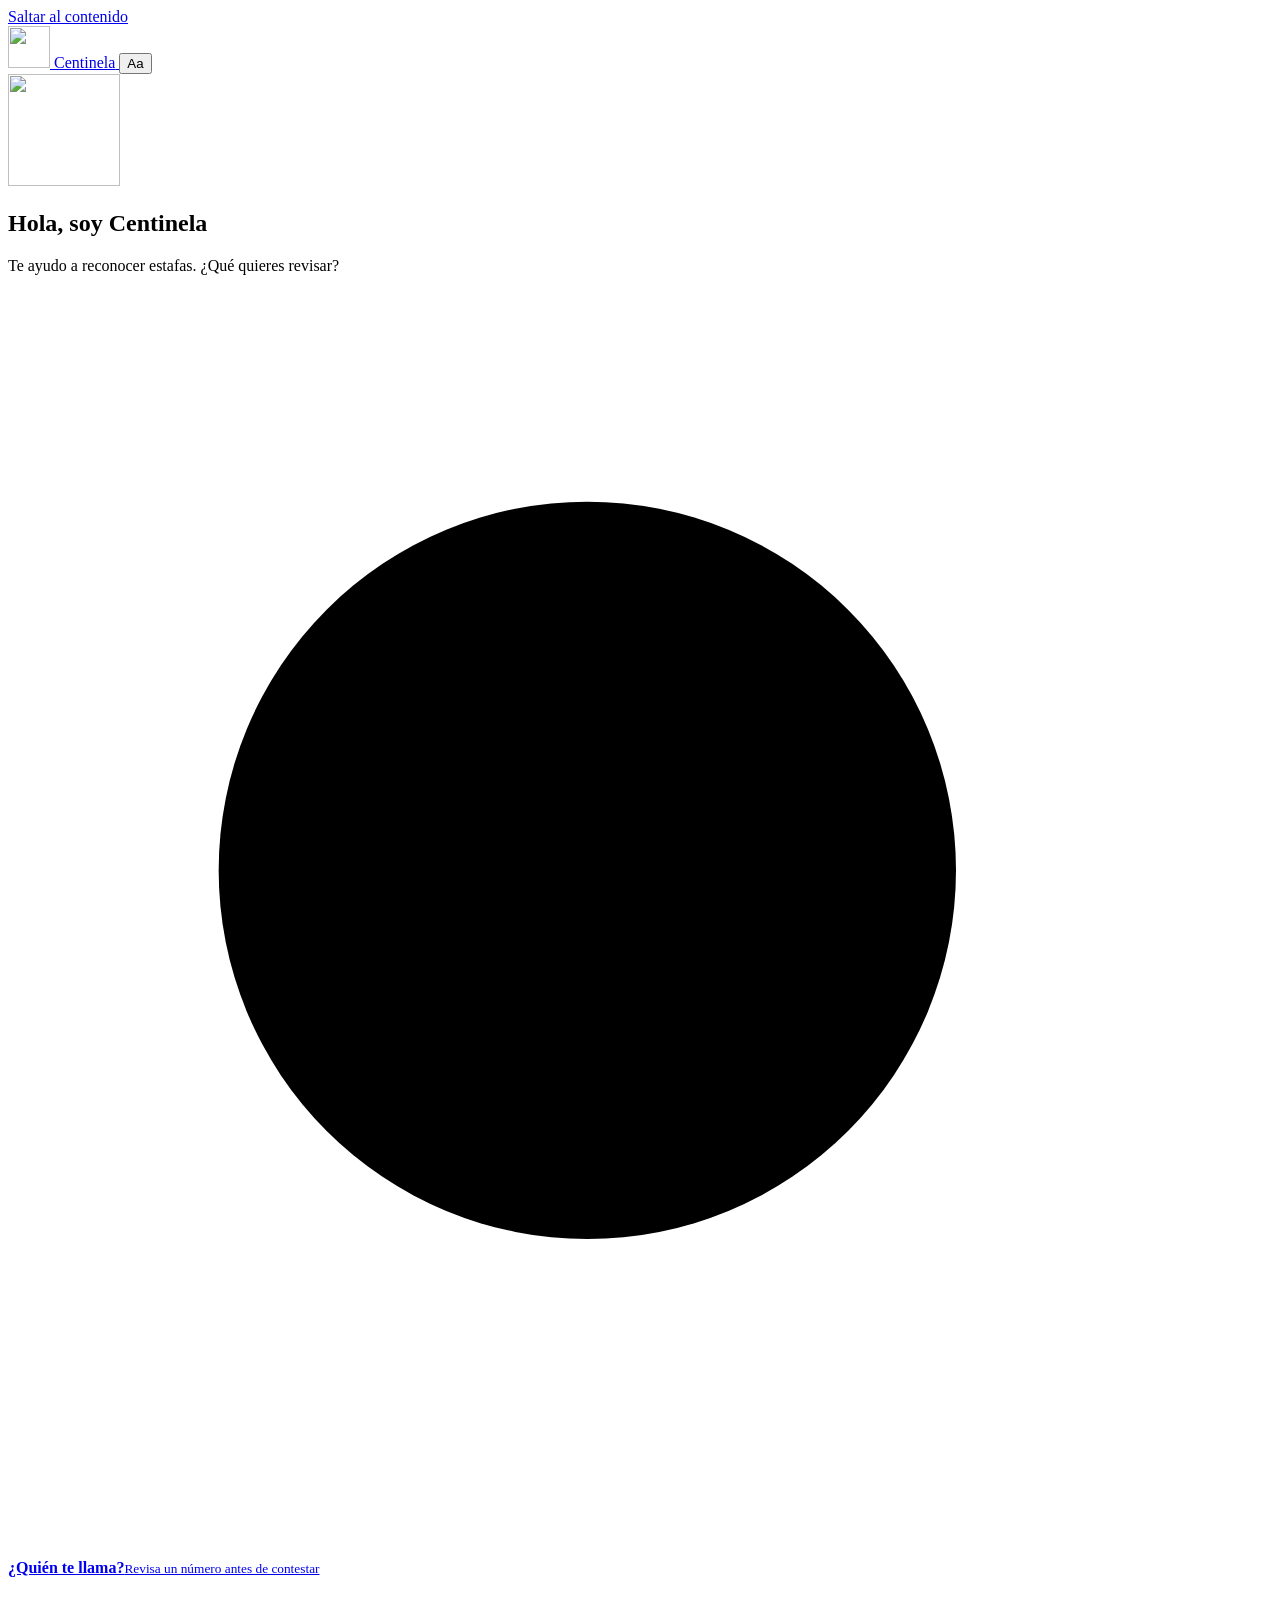
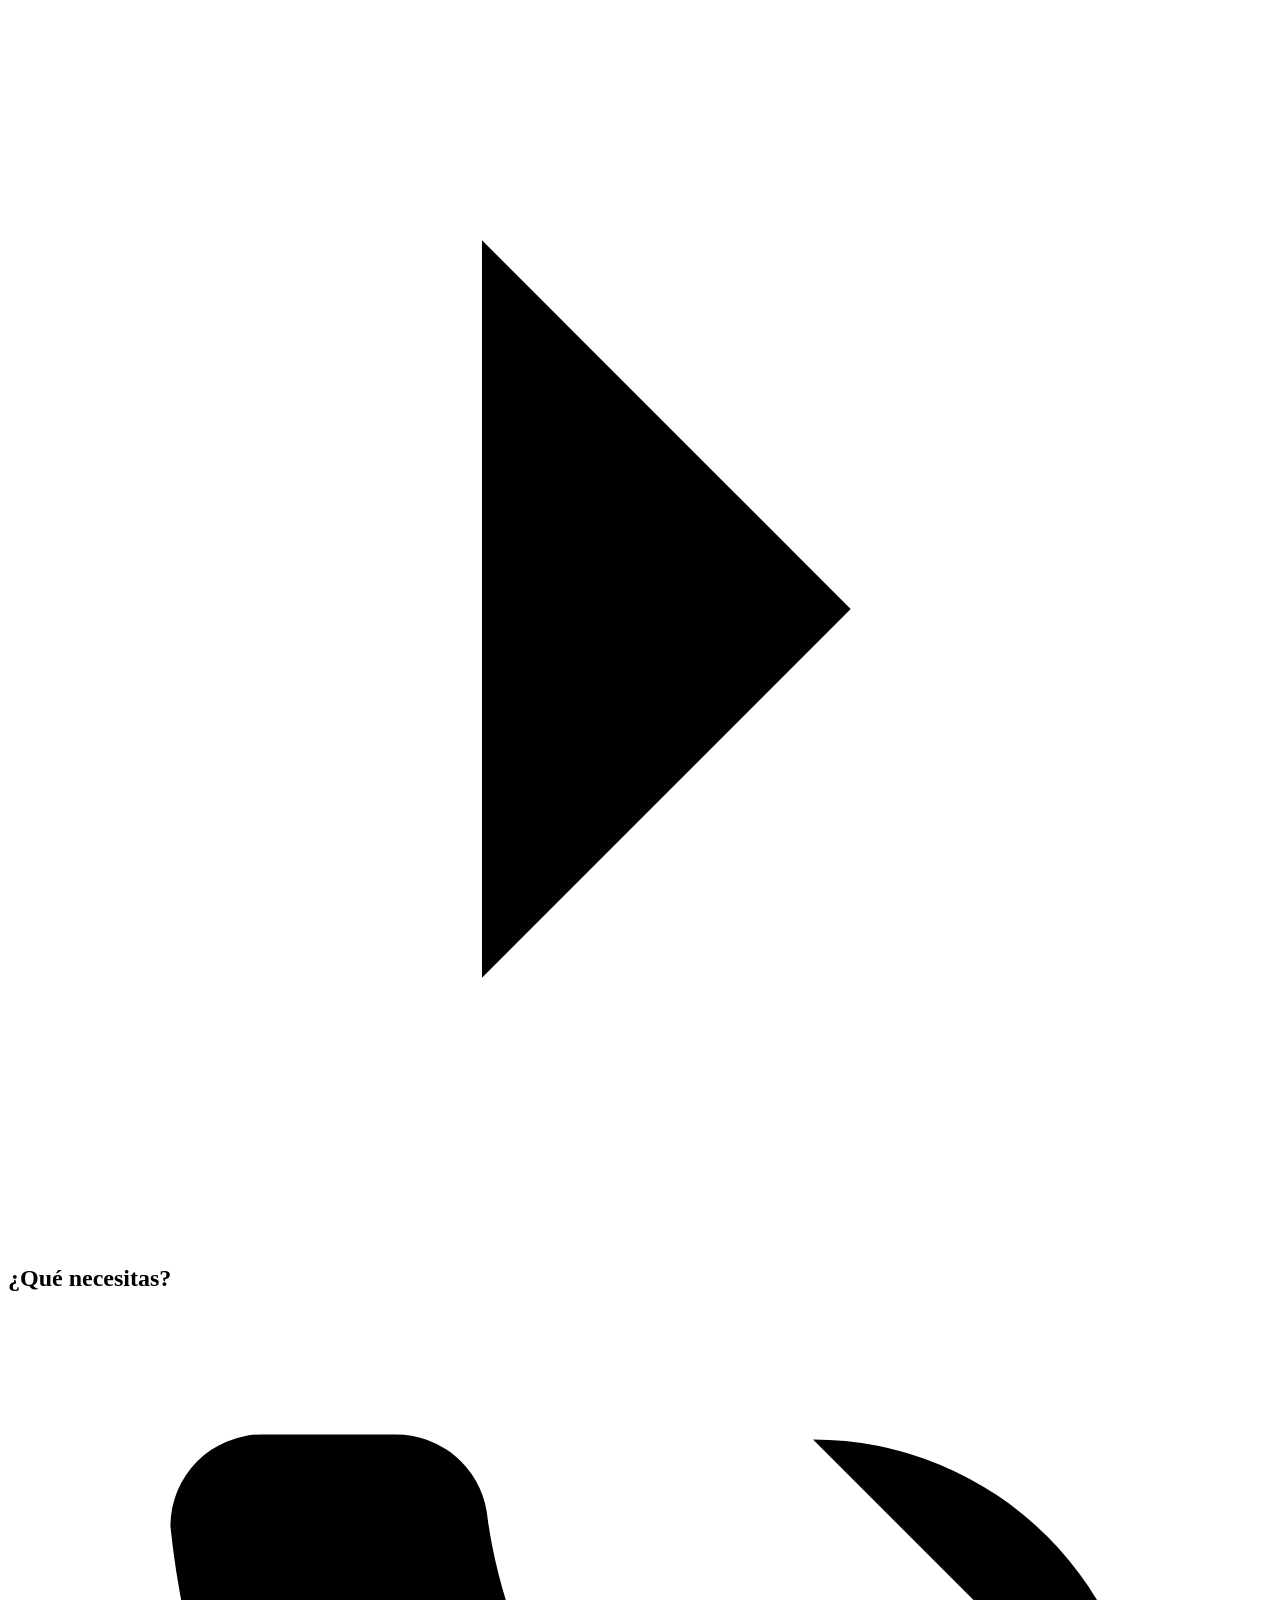
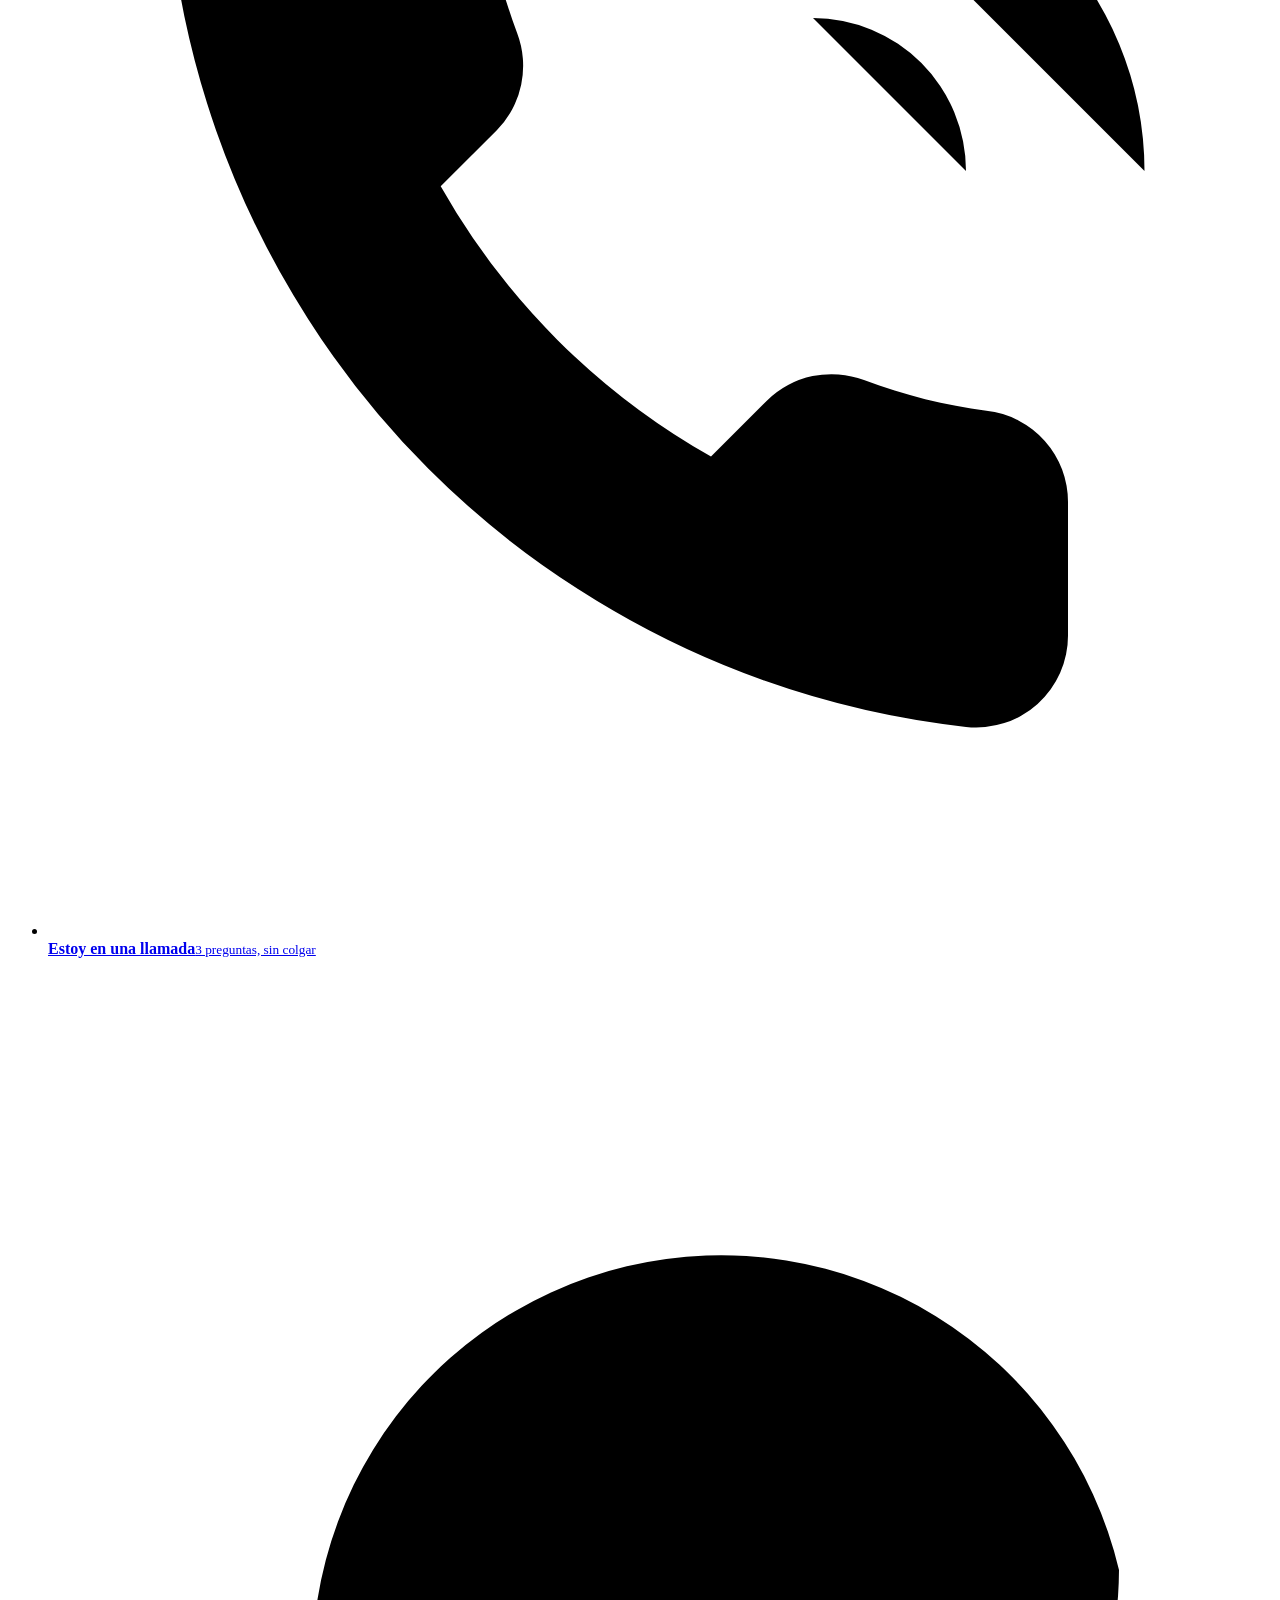
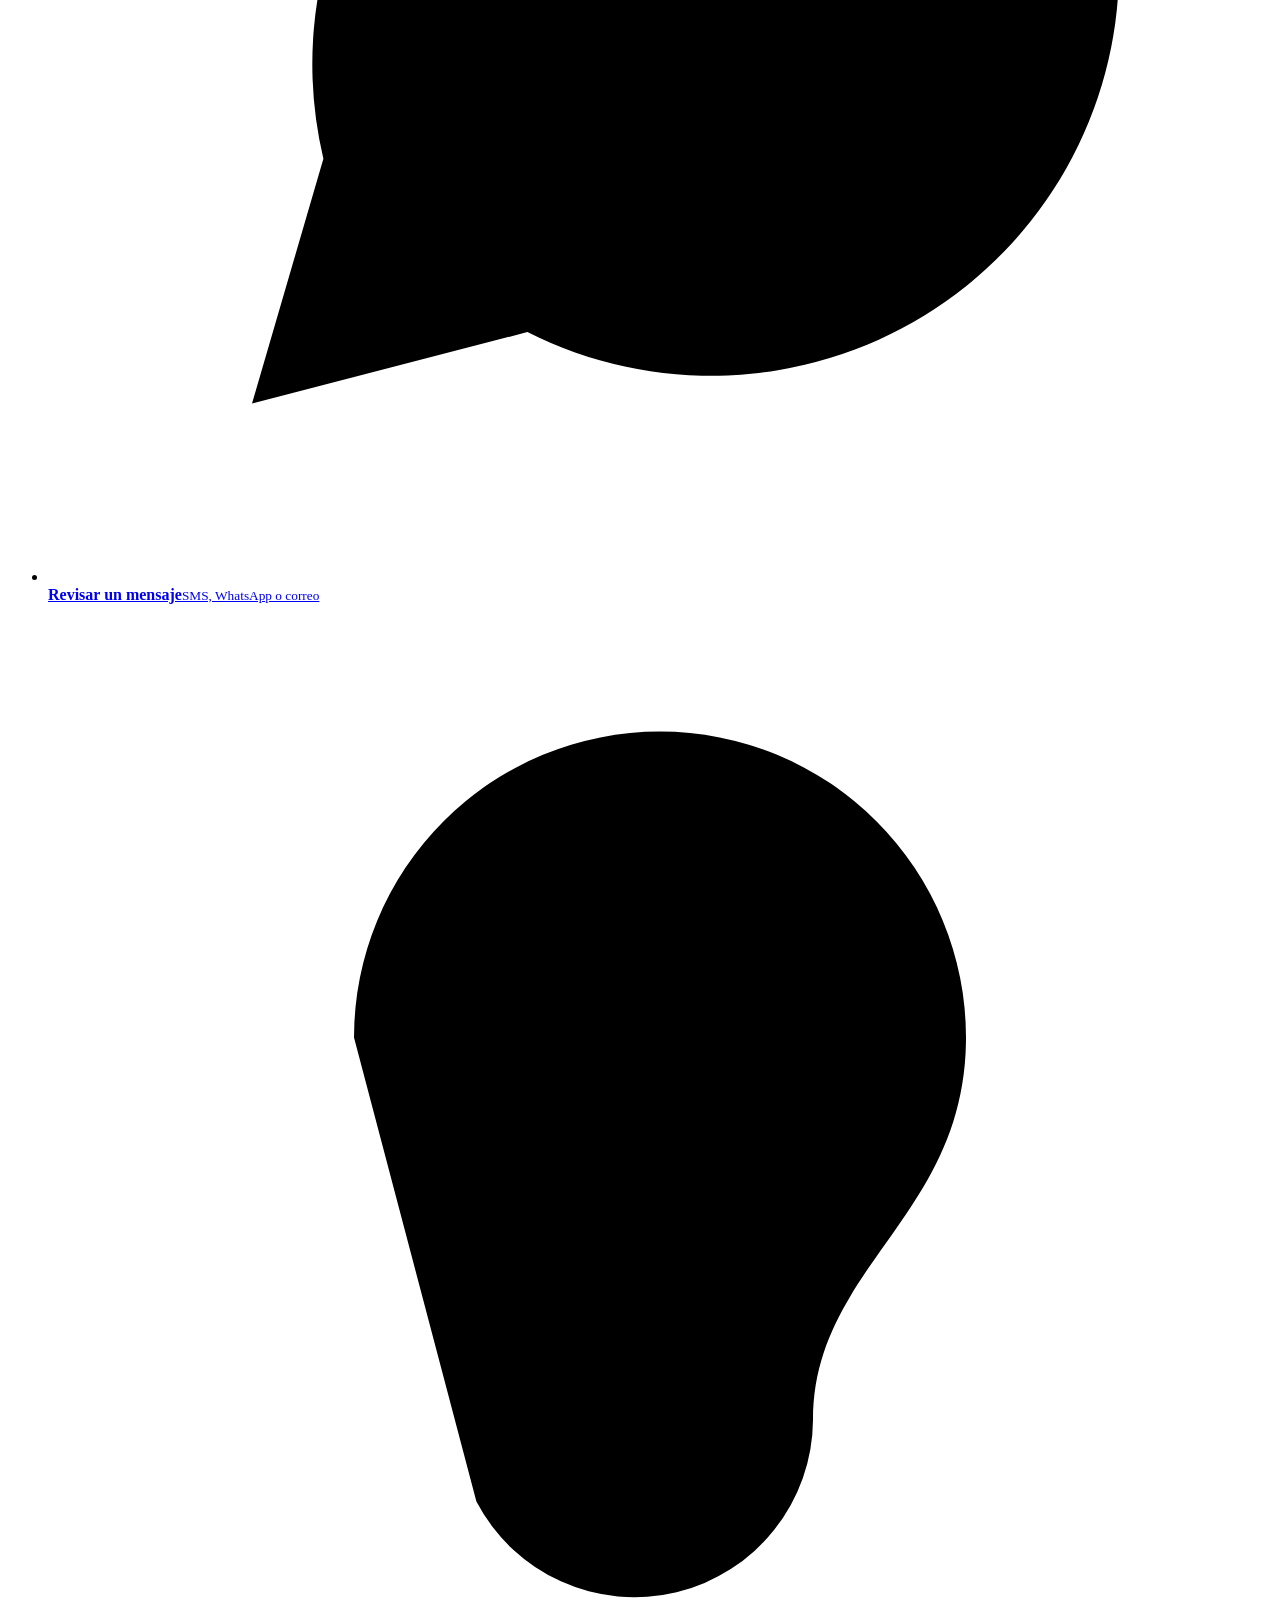
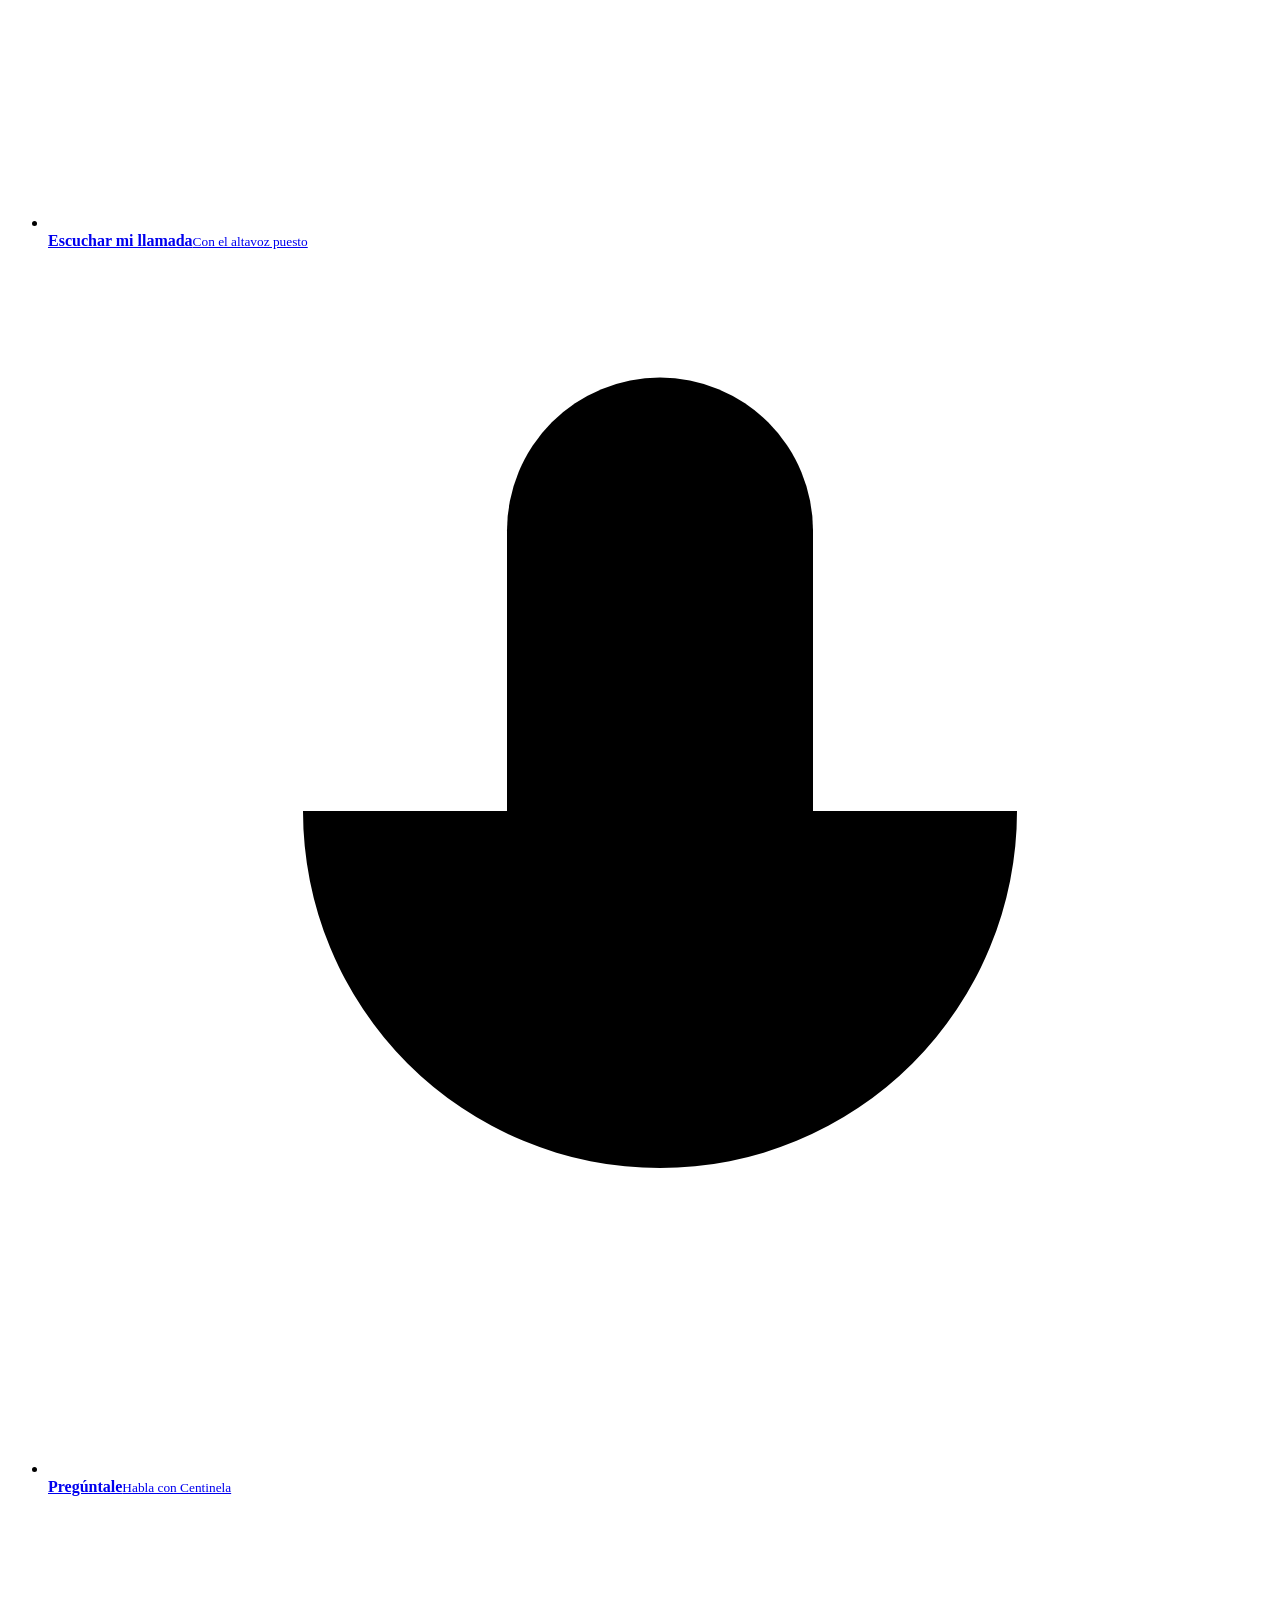
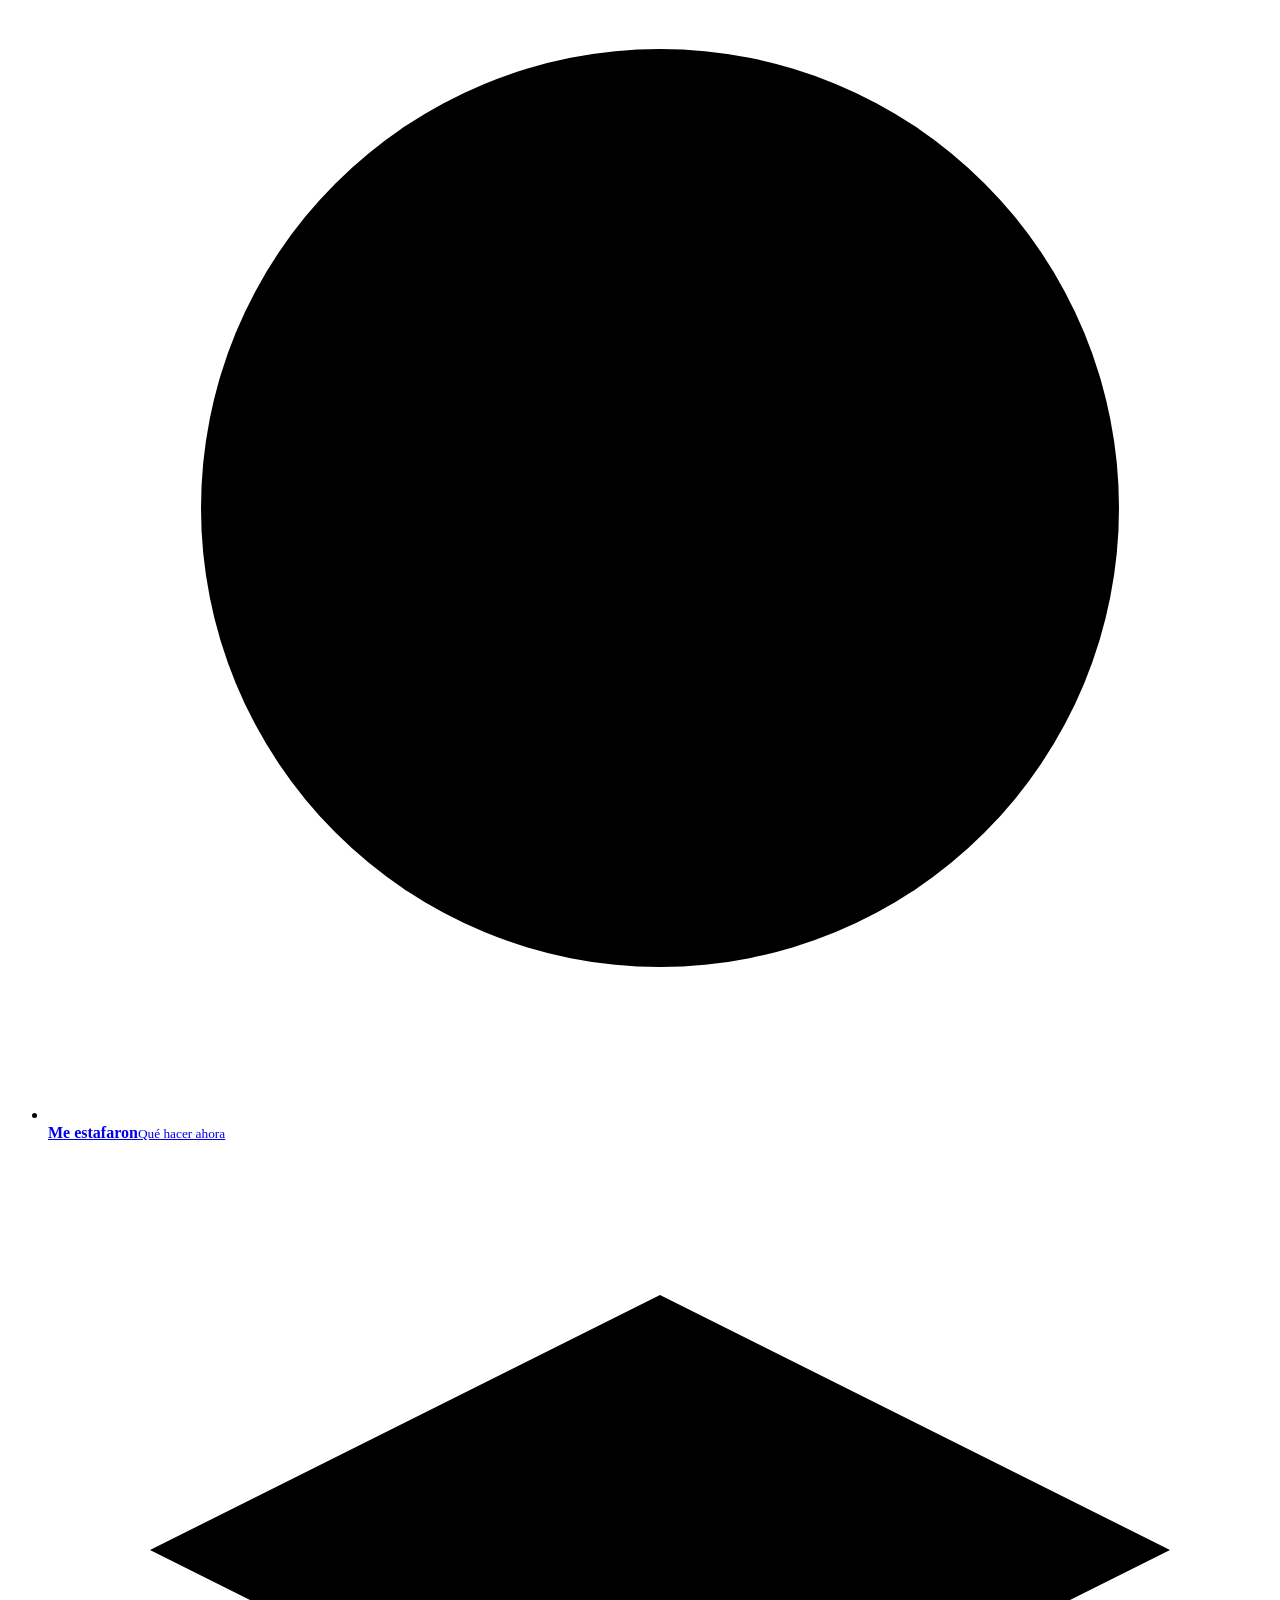
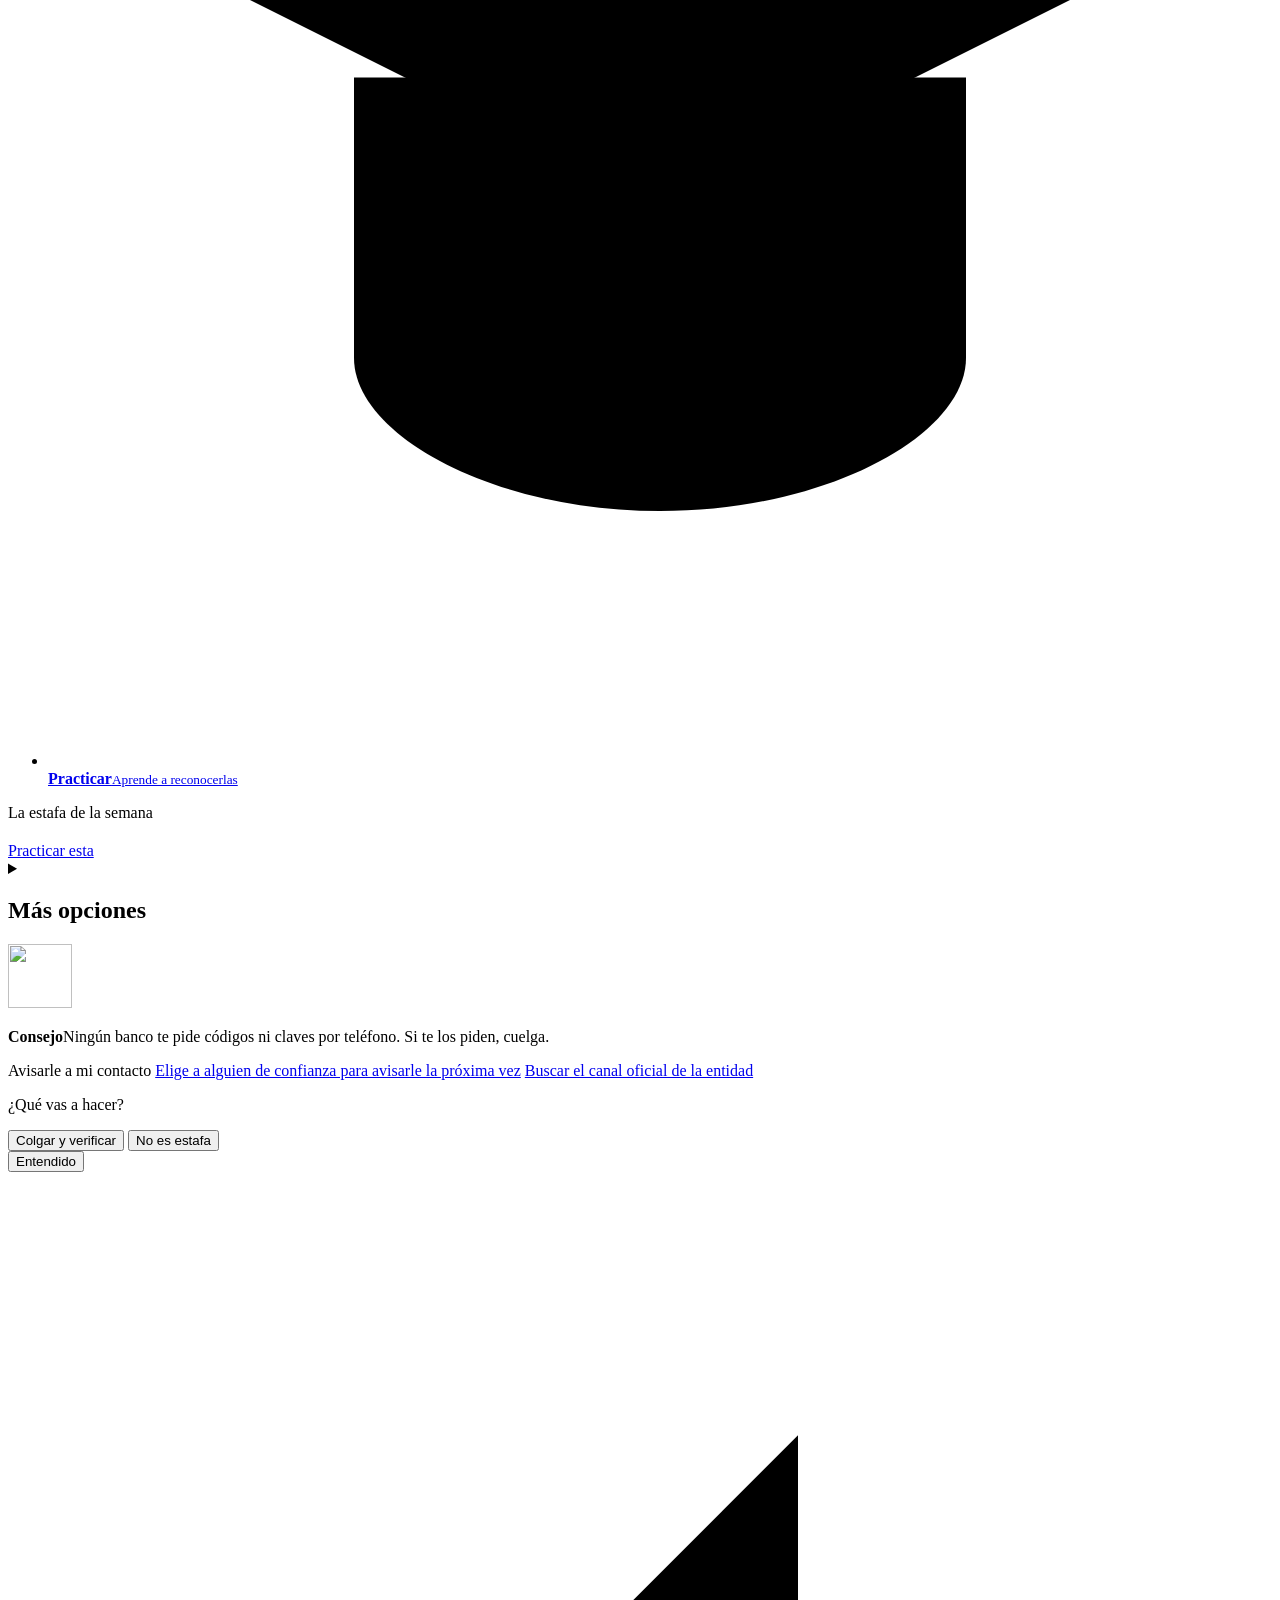
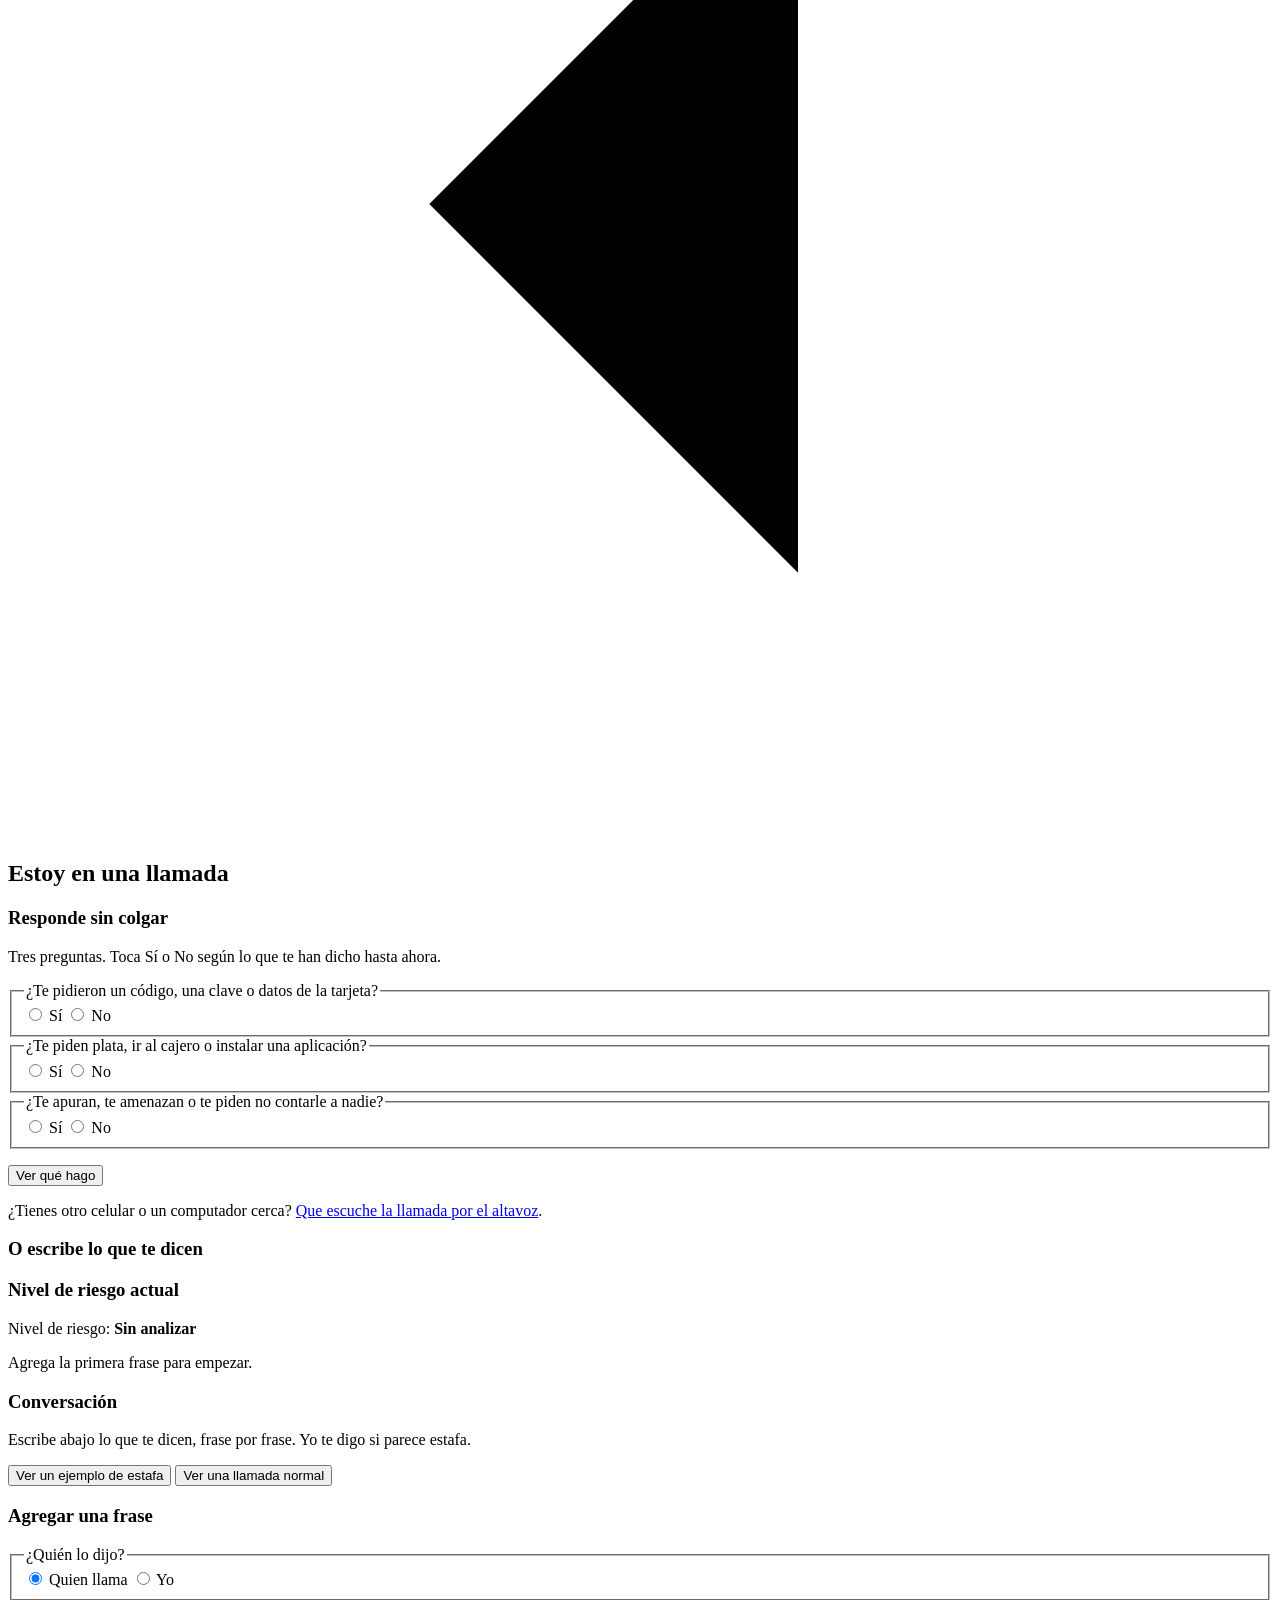
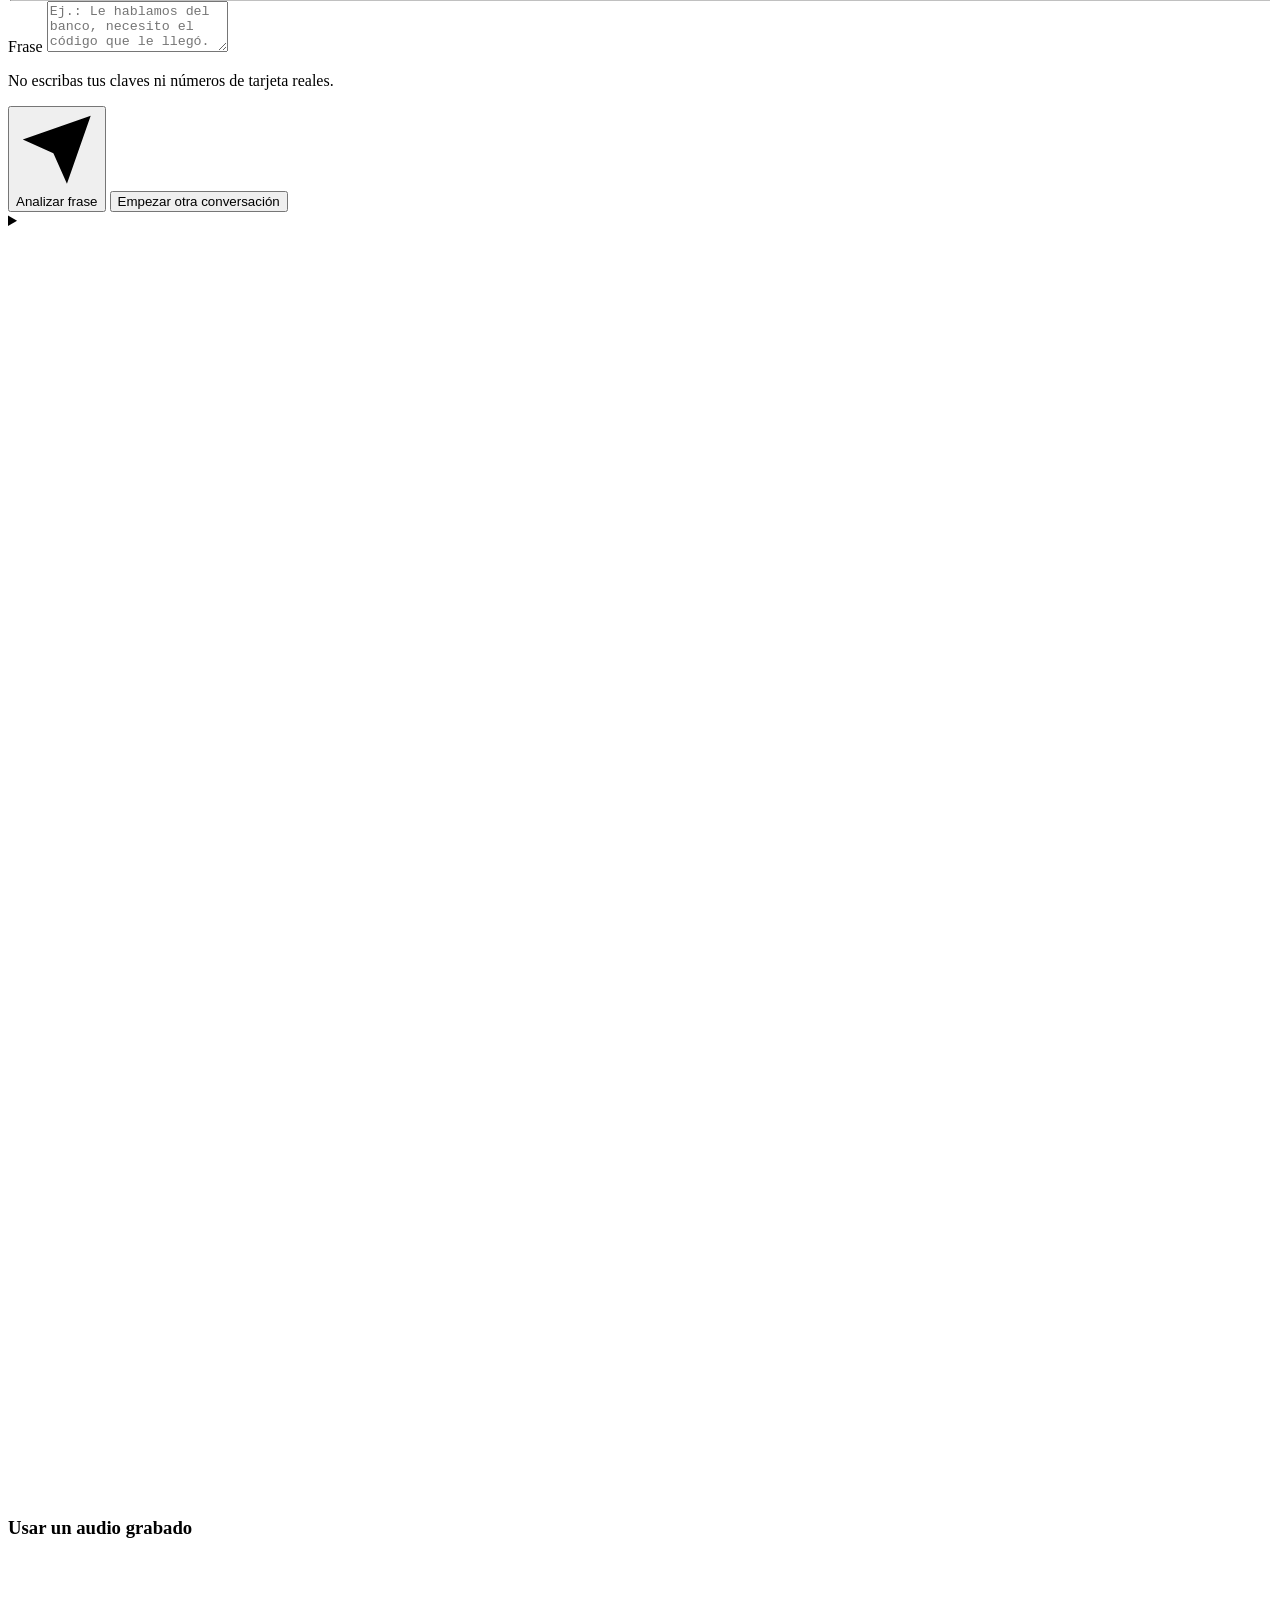
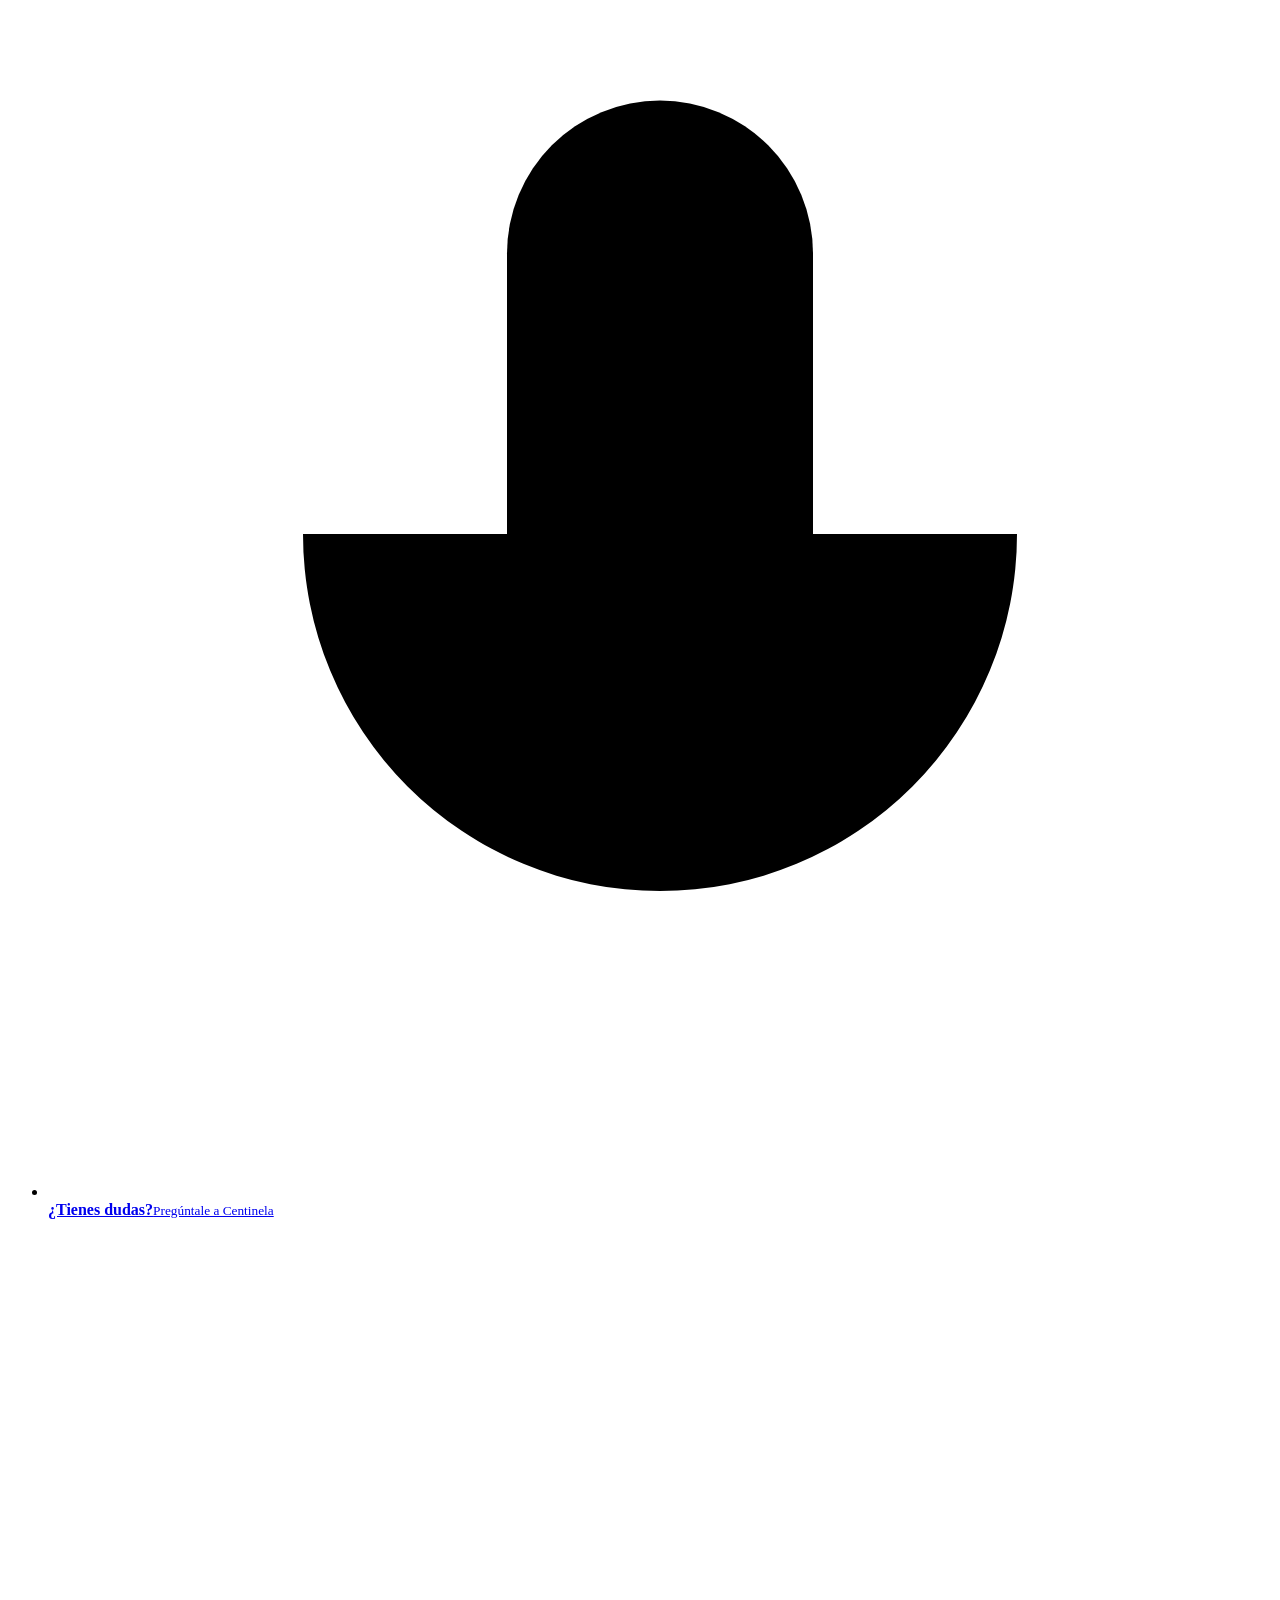
==== commit 8a96f0df: "Revisar mensajes desde una captura, denuncia en tres pasos y respuesta visible al tocar Ideas de Sca" ====
--- a/frontend/index.html
+++ b/frontend/index.html
@@ -108,6 +108,7 @@
         <p class="alerta-texto"></p>
         <p class="alerta-clave oculto"></p>
         <a class="alerta-contacto boton-principal oculto" target="_blank" rel="noopener noreferrer">Avisarle a mi contacto</a>
+        <a class="alerta-sin-contacto oculto" href="/ayuda.html#contacto-confianza">Elige a alguien de confianza para avisarle la próxima vez</a>
         <a class="alerta-enlace" href="/ayuda.html#directorio">Buscar el canal oficial de la entidad</a>
       </div>
       <div class="alerta-decision oculto">
@@ -289,9 +290,14 @@
         <a class="volver" href="#inicio" aria-label="Volver al inicio"><svg viewBox="0 0 24 24" aria-hidden="true"><path d="M15 5 8 12l7 7"/></svg></a>
         <h2 id="mensaje-titulo" tabindex="-1">Revisar un mensaje</h2>
       </div>
-      <p class="panel-intro">Pega el SMS, WhatsApp o correo raro. Reviso lo que te piden y los enlaces, sin abrirlos.</p>
+      <p class="panel-intro">Toma una captura del SMS, WhatsApp o correo raro, o pega el texto. Reviso lo que te piden y los enlaces, sin abrirlos.</p>
       <p class="ayuda compartir-ayuda">Más fácil: mantén presionado el mensaje en WhatsApp o en Mensajes, busca la opción Compartir y elige Centinela.</p>
       <div class="tarjeta">
+        <!-- Captura: lo más fácil para quien no sabe copiar texto. La imagen se lee en este equipo y se descarta. -->
+        <input type="file" id="captura-mensaje" accept="image/png,image/jpeg,image/webp" class="visualmente-oculto">
+        <label for="captura-mensaje" id="boton-captura" class="boton-archivo boton-grande"><svg viewBox="0 0 24 24" aria-hidden="true"><rect x="3" y="5" width="18" height="14" rx="2"/><circle cx="12" cy="12" r="3.5"/><path d="M8 5l1.5-2h5L16 5"/></svg><span id="captura-texto">Revisar una captura</span></label>
+        <p class="ayuda">La imagen no se guarda: se lee el texto y se descarta.</p>
+        <p class="separador">o pega el texto</p>
         <form id="form-mensaje" novalidate>
           <label for="texto-mensaje" class="etiqueta">Mensaje que recibiste</label>
           <textarea id="texto-mensaje" rows="5" maxlength="2000" placeholder="Ej.: Su paquete está retenido, pague el envío en bit.ly/..."></textarea>
@@ -302,7 +308,12 @@
           <p class="resultado-cabeza"><span class="nivel-icono" aria-hidden="true"></span><strong id="msj-nivel"></strong></p>
           <p id="msj-texto"></p>
           <ul id="msj-enlaces" class="enlaces"></ul>
+          <details id="msj-leido" class="oculto">
+            <summary>Lo que leí en la captura</summary>
+            <p id="msj-leido-texto" class="texto-leido"></p>
+          </details>
           <p id="msj-limite" class="ayuda"></p>
+          <a href="#denuncia" id="msj-denunciar" class="boton-secundario oculto">Usar en una denuncia</a>
         </div>
       </div>
     </section>
@@ -348,15 +359,59 @@
         <h2 id="denuncia-titulo" tabindex="-1">Denunciar ante las autoridades</h2>
       </div>
       <p class="panel-intro">Te armo un resumen con el número, la fecha y lo que te pidieron, para que lo presentes tú. Centinela no lo envía a nadie.</p>
+      <ol class="pasos" aria-label="Pasos de la denuncia">
+        <li data-paso-indicador="1" aria-current="step">Qué pasó</li>
+        <li data-paso-indicador="2">Tus pruebas</li>
+        <li data-paso-indicador="3">Resumen</li>
+      </ol>
       <div class="tarjeta">
-        <label class="consentimiento">
-          <input type="checkbox" id="denuncia-perdida">
-          <span>Perdí dinero o entregué datos</span>
-        </label>
-        <div class="acciones">
-          <button type="button" id="preparar-denuncia" class="boton-principal boton-grande">Preparar resumen</button>
-        </div>
-        <div id="denuncia-lista" class="oculto">
+        <!-- Paso 1: qué pasó -->
+        <div data-paso="1">
+          <fieldset class="hablante">
+            <legend>¿Cómo te contactaron?</legend>
+            <div class="segmentos">
+              <label><input type="radio" name="denuncia-medio" value="llamada" checked> Llamada</label>
+              <label><input type="radio" name="denuncia-medio" value="mensaje"> Mensaje</label>
+            </div>
+          </fieldset>
+          <label class="consentimiento">
+            <input type="checkbox" id="denuncia-perdida">
+            <span>Perdí dinero o entregué datos</span>
+          </label>
+          <div id="denuncia-pago" class="oculto">
+            <label for="denuncia-monto" class="etiqueta">¿Cuánto? (opcional)</label>
+            <input id="denuncia-monto" class="campo" inputmode="numeric" maxlength="15" placeholder="Ej.: 300.000" autocomplete="off">
+            <label for="denuncia-via" class="etiqueta">¿Por dónde lo enviaste?</label>
+            <select id="denuncia-via">
+              <option value="">No sé / no envié dinero</option>
+              <option>Nequi</option><option>Daviplata</option><option>Bre-B</option>
+              <option>Transferencia bancaria</option><option>Tarjeta de crédito o débito</option>
+              <option>Consignación o corresponsal</option><option>Efectivo</option>
+              <option>Entregué un código o una clave</option>
+            </select>
+            <p class="ayuda">Si fue hace poco, llama ya a tu banco por el número de tu tarjeta: a veces alcanzan a frenar la transferencia.</p>
+          </div>
+          <div class="acciones"><button type="button" class="boton-principal boton-grande" data-ir-paso="2">Siguiente</button></div>
+        </div>
+
+        <!-- Paso 2: pruebas -->
+        <div data-paso="2" hidden>
+          <p>Reúne lo que tengas. No hace falta todo, pero cada prueba ayuda.</p>
+          <ul class="lista-pruebas">
+            <li><label class="consentimiento"><input type="checkbox" data-prueba="Capturas del mensaje o del registro de llamadas"> <span>Capturas del mensaje o del registro de llamadas</span></label></li>
+            <li><label class="consentimiento"><input type="checkbox" data-prueba="Comprobante de la transferencia o el pago"> <span>Comprobante de la transferencia o el pago</span></label></li>
+            <li><label class="consentimiento"><input type="checkbox" data-prueba="Número de cuenta, Nequi o Daviplata al que enviaste"> <span>Número de cuenta, Nequi o Daviplata al que enviaste</span></label></li>
+            <li><label class="consentimiento"><input type="checkbox" data-prueba="Fecha y hora aproximada de la llamada o el mensaje"> <span>Fecha y hora aproximada</span></label></li>
+          </ul>
+          <p id="denuncia-evidencia-centinela" class="evidencia-centinela" role="status"></p>
+          <div class="acciones">
+            <button type="button" class="boton-secundario" data-ir-paso="1">Atrás</button>
+            <button type="button" id="preparar-denuncia" class="boton-principal">Preparar resumen</button>
+          </div>
+        </div>
+
+        <!-- Paso 3: resumen y canales -->
+        <div id="denuncia-lista" data-paso="3" class="oculto" hidden>
           <label for="denuncia-texto" class="etiqueta">Resumen para tu denuncia</label>
           <textarea id="denuncia-texto" rows="10" readonly></textarea>
           <p class="ayuda">Revísalo y agrega lo que falte. El número que se ve en pantalla se puede suplantar; dilo así si no estás seguro.</p>
@@ -372,7 +427,9 @@
             <li><a href="https://adenunciar.policia.gov.co/Adenunciar/" rel="noopener" target="_blank"><strong>ADenunciar</strong><span>Denuncia virtual de la Fiscalía y la Policía para estafas y extorsión. Puedes adjuntar este resumen.</span></a></li>
             <li><a href="https://caivirtual.policia.gov.co/" rel="noopener" target="_blank"><strong>CAI Virtual</strong><span>Policía Nacional, delitos informáticos y fraudes por internet o teléfono.</span></a></li>
             <li><a href="tel:123"><strong>Línea 123</strong><span>Si estás en peligro ahora mismo.</span></a></li>
+            <li id="canal-superfinanciera" class="oculto"><a href="https://www.superfinanciera.gov.co/jsp/13067" rel="noopener" target="_blank"><strong>Superintendencia Financiera</strong><span>Si tu banco no responde, busca a su defensor del consumidor financiero.</span></a></li>
           </ul>
+          <div class="acciones"><button type="button" class="boton-secundario" data-ir-paso="2">Atrás</button></div>
         </div>
       </div>
     </section>
